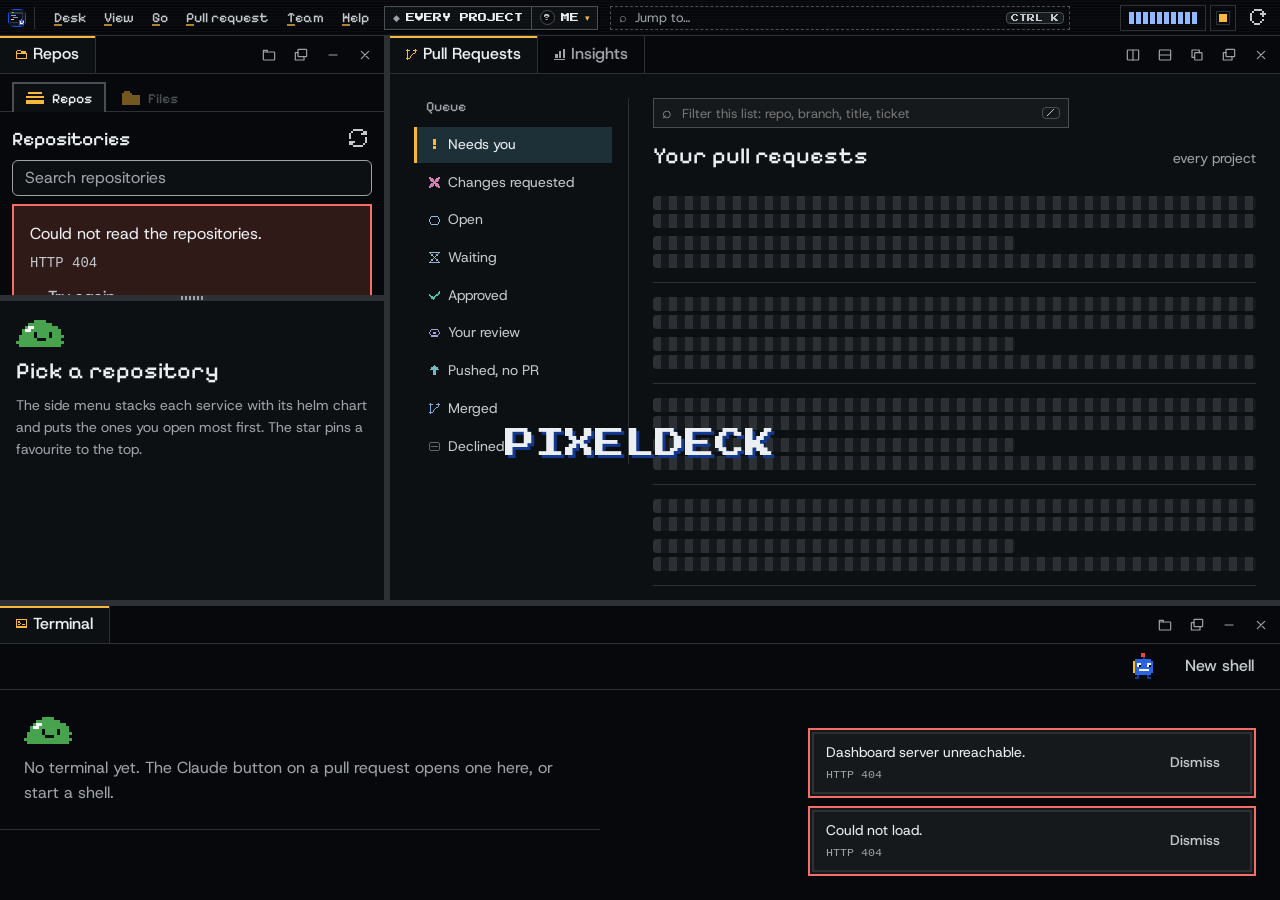
==== static/index.html @ bcfa6c21 "feat: Jump finds more, smoother, many terminals Jump (Ctrl K) now sits in the middle of the bar and " ====
<!doctype html>
<html lang="en">
<head>
<meta charset="utf-8">
<meta name="viewport" content="width=device-width, initial-scale=1">
<meta name="desk-token" content="__DESK_TOKEN__">
<meta name="description" content="Your Bitbucket pull requests, diffs, review threads and merges, with Claude running in the same window.">
<meta name="color-scheme" content="dark">
<title>PixelDeck</title>
<link rel="icon" href="/static/app-icon.svg" type="image/svg+xml">
<link rel="preload" href="/static/fonts/press-start-2p.woff2" as="font" type="font/woff2" crossorigin>
<link rel="stylesheet" href="/static/vendor/xterm.css">
<link rel="stylesheet" href="/static/app.css">
<link rel="stylesheet" href="/static/workspace.css">
<link rel="stylesheet" href="/static/arcade.css">
<link rel="stylesheet" href="/static/games.css">
<link rel="stylesheet" href="/static/hub.css">
<link rel="stylesheet" href="/static/repos.css">
<link rel="stylesheet" href="/static/music.css">
<link rel="stylesheet" href="/static/menubar.css">
<script src="/static/keep.js" defer></script>
<script src="/static/vendor/xterm.js" defer></script>
<script src="/static/vendor/addon-fit.js" defer></script>
<script src="/static/vendor/addon-webgl.js" defer></script>
<script src="/static/vendor/addon-unicode11.js" defer></script>
<script src="/static/vendor/addon-serialize.js" defer></script>
<script src="/static/layout.js" defer></script>
<script src="/static/sprites.js" defer></script>
<script src="/static/visuals.js" defer></script>
<script src="/static/games.js" defer></script>
<script src="/static/term.js" defer></script>
<script src="/static/notify.js" defer></script>
<script src="/static/hub.js" defer></script>
<script src="/static/retro.js" defer></script>
<script src="/static/dock.js" defer></script>
<script src="/static/guide.js" defer></script>
<script src="/static/repos.js" defer></script>
<script src="/static/music-demo.js" defer></script>
<script src="/static/music-devices.js" defer></script>
<script src="/static/music-lyrics.js" defer></script>
<script src="/static/music.js" defer></script>
<script src="/static/music-library.js" defer></script>
<script src="/static/music-float.js" defer></script>
<script src="/static/winchrome.js" defer></script>
<script src="/static/menubar.js" defer></script>
<script src="/static/jump.js" defer></script>
<script src="/static/app.js" defer></script>
</head>
<body>
<div class="boot" id="boot" role="status" aria-live="polite" style="--p:0.12">
  <div class="boot-blinds" aria-hidden="true"><i></i><i></i><i></i><i></i><i></i><i></i><i></i><i></i></div>
  <div class="boot-stars" aria-hidden="true"></div>
  <div class="boot-stage">
    <div class="boot-hero" aria-hidden="true"><img src="/static/app-icon.svg" alt="" width="112" height="112"><span class="boot-shadow"></span></div>
    <p class="boot-title" aria-label="PixelDeck"><span style="--i:0">P</span><span style="--i:1">I</span><span style="--i:2">X</span><span style="--i:3">E</span><span style="--i:4">L</span><span style="--i:5">D</span><span style="--i:6">E</span><span style="--i:7">C</span><span style="--i:8">K</span></p>
    <div class="boot-bar" aria-hidden="true"><span class="boot-fill"></span><span class="boot-runner is-bot"></span><span class="boot-runner is-blob"></span></div>
    <p class="boot-status"><span id="boot-step">LOADING ASSETS</span><span class="boot-dots" aria-hidden="true">...</span></p>
    <p class="boot-hint" aria-hidden="true">PRESS ANY KEY</p>
  </div>
</div>
<header class="bar" id="bar">
  <div class="bar-inner">
    <div class="bar-left">
    <a class="brand" href="#/me/needs" aria-label="PixelDeck">
      <img src="/static/app-icon.svg" alt="" width="18" height="18">
      <span>PixelDeck</span>
    </a>
    <nav class="menubar" id="menubar" aria-label="Menu"></nav>
    <button class="scope" id="scope" type="button" aria-haspopup="dialog" aria-expanded="false" data-tip="Which project, whose pull requests"></button>
    </div>
    <button class="jump-btn" id="jump-btn" type="button" data-tip="Jump to a pull request, a terminal, a person, a command or a song"><span aria-hidden="true">&#8981;</span><span class="jump-text">Search pull requests, terminals, music&hellip;</span><kbd>CTRL K</kbd></button>
    <div class="bar-right">
    <span class="bar-drag" aria-hidden="true"></span>
    <div class="sync statusbar" id="status" role="group" aria-label="Status">
      <span class="st-item st-api" id="st-api" tabindex="0">
        <span class="st-label" aria-hidden="true">API</span><span class="energy" id="energy" role="img" aria-label="Bitbucket API calls left this hour"></span>
        <span class="st-num num8" id="st-api-num">0/1000</span><span class="st-unit">/h</span></span>
      <span class="st-item st-sync" id="st-sync" tabindex="0"><span class="st-dot" id="st-dot" data-tone="warn" aria-hidden="true"></span>
        <span class="sync-text" id="sync-text">not synced</span><span class="st-next" id="st-next"></span></span>
      <span class="st-music" id="music-mini" hidden></span>
      <button class="st-icon" id="bell" type="button" data-tip="Notifications" aria-label="Notifications" aria-expanded="false" aria-controls="bell-panel" hidden></button>
      <button class="btn btn--quiet st-refresh" id="refresh" type="button" aria-label="Refresh"><span class="spin" aria-hidden="true"></span></button>
    </div>
    <div class="winctl" id="winctl" role="group" aria-label="Window" hidden>
      <button class="win-btn" type="button" data-win="minimize" aria-label="Minimize" data-tip="Minimize"></button>
      <button class="win-btn" type="button" data-win="maximize" aria-label="Maximize" data-tip="Maximize"></button>
      <button class="win-btn" type="button" data-win="close" aria-label="Close" data-tip="Close"></button>
    </div>
    </div>
  </div>
</header>

<main class="workspace" id="workspace" aria-label="Workspace"></main>

<dialog class="team-dialog" id="team-dialog" aria-labelledby="team-title">
  <form method="dialog" class="team-form" id="team-form">
    <header class="team-head"><h2 id="team-title">Your team</h2><p>Their pull requests refresh every 15 minutes.</p></header>
    <label class="field"><span class="visually-hidden">Search people</span><input type="search" id="team-search" placeholder="Search people" autocomplete="off"></label>
    <div class="team-list" id="team-list"></div>
    <footer class="team-foot">
      <span id="team-count"></span>
      <button class="btn btn--quiet" value="cancel" type="submit">Cancel</button>
      <button class="btn btn--primary" id="team-save" type="button">Save team</button>
    </footer>
  </form>
</dialog>

<dialog class="settings-dialog" id="settings-dialog" aria-labelledby="settings-title"></dialog>

<dialog class="pr-dialog" id="pr-dialog" aria-labelledby="pr-dialog-title"><div class="pr-dialog-body" id="pr-dialog-body"></div></dialog>

<dialog class="help-dialog" id="help-dialog" aria-labelledby="help-title">
  <h2 id="help-title">Keys</h2>
  <dl class="keys">
    <div><dt><kbd>j</kbd> <kbd>k</kbd></dt><dd>Move through the queue</dd></div>
    <div><dt><kbd>Enter</kbd></dt><dd>Open the pull request</dd></div>
    <div><dt><kbd>1</kbd> to <kbd>5</kbd></dt><dd>Overview, files, threads, commits, tasks</dd></div>
    <div><dt><kbd>n</kbd> <kbd>b</kbd></dt><dd>Next and previous file in the diff</dd></div>
    <div><dt><kbd>v</kbd></dt><dd>Mark the file viewed and jump to the next</dd></div>
    <div><dt><kbd>f</kbd></dt><dd>Fold the pull request header away, or bring it back</dd></div>
    <div><dt><kbd>q</kbd> <kbd>i</kbd> <kbd>t</kbd></dt><dd>Pull requests, insights, terminal</dd></div>
    <div><dt><kbd>/</kbd></dt><dd>Filter the pull request list</dd></div>
    <div><dt><kbd>Ctrl</kbd> <kbd>K</kbd></dt><dd>Jump to a pull request, a person or a command</dd></div>
    <div><dt><kbd>Alt</kbd> + letter</dt><dd>Open a menu by its underlined letter</dd></div>
    <div><dt><kbd>r</kbd></dt><dd>Refresh from Bitbucket</dd></div>
    <div><dt><kbd>?</kbd></dt><dd>This list</dd></div>
  </dl>
  <p class="menu-hint">Shift-click a Claude button to open it in its own terminal window.</p>
  <p class="menu-label">Arcade</p>
  <p class="menu-hint">The green slime does AI work: it comes when you start Claude. The blue bot does PixelDeck's own work: a new shell, merge, sync, decline, delete.</p>
  <div class="arcade-row">
    <button class="btn btn--quiet" type="button" data-action="fx-merge">Play the merge</button>
    <button class="btn btn--quiet" type="button" data-action="fx-die">Play a delete</button>
    <button class="btn btn--quiet" type="button" data-action="fx-run">Play a new shell</button>
    <button class="btn btn--quiet" type="button" data-action="fx-review">Play a review</button>
  </div>
  <button class="btn" type="button" data-action="close-help">Close</button>
</dialog>

<div class="tooltip" id="tooltip" role="tooltip" hidden></div>
<div class="toasts" id="toasts" aria-live="polite"></div>
<div class="fx-layer" id="fx" aria-hidden="true"></div>
<div class="notices" id="notices" aria-live="polite"></div>
</body>
</html>
---- static/vendor/xterm.css ----
/**
 * Copyright (c) 2014 The xterm.js authors. All rights reserved.
 * Copyright (c) 2012-2013, Christopher Jeffrey (MIT License)
 * https://github.com/chjj/term.js
 * @license MIT
 *
 * Permission is hereby granted, free of charge, to any person obtaining a copy
 * of this software and associated documentation files (the "Software"), to deal
 * in the Software without restriction, including without limitation the rights
 * to use, copy, modify, merge, publish, distribute, sublicense, and/or sell
 * copies of the Software, and to permit persons to whom the Software is
 * furnished to do so, subject to the following conditions:
 *
 * The above copyright notice and this permission notice shall be included in
 * all copies or substantial portions of the Software.
 *
 * THE SOFTWARE IS PROVIDED "AS IS", WITHOUT WARRANTY OF ANY KIND, EXPRESS OR
 * IMPLIED, INCLUDING BUT NOT LIMITED TO THE WARRANTIES OF MERCHANTABILITY,
 * FITNESS FOR A PARTICULAR PURPOSE AND NONINFRINGEMENT. IN NO EVENT SHALL THE
 * AUTHORS OR COPYRIGHT HOLDERS BE LIABLE FOR ANY CLAIM, DAMAGES OR OTHER
 * LIABILITY, WHETHER IN AN ACTION OF CONTRACT, TORT OR OTHERWISE, ARISING FROM,
 * OUT OF OR IN CONNECTION WITH THE SOFTWARE OR THE USE OR OTHER DEALINGS IN
 * THE SOFTWARE.
 *
 * Originally forked from (with the author's permission):
 *   Fabrice Bellard's javascript vt100 for jslinux:
 *   http://bellard.org/jslinux/
 *   Copyright (c) 2011 Fabrice Bellard
 *   The original design remains. The terminal itself
 *   has been extended to include xterm CSI codes, among
 *   other features.
 */

/**
 *  Default styles for xterm.js
 */

.xterm {
    cursor: text;
    position: relative;
    user-select: none;
    -ms-user-select: none;
    -webkit-user-select: none;
}

.xterm.focus,
.xterm:focus {
    outline: none;
}

.xterm .xterm-helpers {
    position: absolute;
    top: 0;
    /**
     * The z-index of the helpers must be higher than the canvases in order for
     * IMEs to appear on top.
     */
    z-index: 5;
}

.xterm .xterm-helper-textarea {
    padding: 0;
    border: 0;
    margin: 0;
    /* Move textarea out of the screen to the far left, so that the cursor is not visible */
    position: absolute;
    opacity: 0;
    left: -9999em;
    top: 0;
    width: 0;
    height: 0;
    z-index: -5;
    /** Prevent wrapping so the IME appears against the textarea at the correct position */
    white-space: nowrap;
    overflow: hidden;
    resize: none;
}

.xterm .composition-view {
    /* TODO: Composition position got messed up somewhere */
    background: #000;
    color: #FFF;
    display: none;
    position: absolute;
    white-space: nowrap;
    z-index: 1;
}

.xterm .composition-view.active {
    display: block;
}

.xterm .xterm-viewport {
    /* On OS X this is required in order for the scroll bar to appear fully opaque */
    background-color: #000;
    overflow-y: scroll;
    cursor: default;
    position: absolute;
    right: 0;
    left: 0;
    top: 0;
    bottom: 0;
}

.xterm .xterm-screen {
    position: relative;
}

.xterm .xterm-screen canvas {
    position: absolute;
    left: 0;
    top: 0;
}

.xterm .xterm-scroll-area {
    visibility: hidden;
}

.xterm-char-measure-element {
    display: inline-block;
    visibility: hidden;
    position: absolute;
    top: 0;
    left: -9999em;
    line-height: normal;
}

.xterm.enable-mouse-events {
    /* When mouse events are enabled (eg. tmux), revert to the standard pointer cursor */
    cursor: default;
}

.xterm.xterm-cursor-pointer,
.xterm .xterm-cursor-pointer {
    cursor: pointer;
}

.xterm.column-select.focus {
    /* Column selection mode */
    cursor: crosshair;
}

.xterm .xterm-accessibility:not(.debug),
.xterm .xterm-message {
    position: absolute;
    left: 0;
    top: 0;
    bottom: 0;
    right: 0;
    z-index: 10;
    color: transparent;
    pointer-events: none;
}

.xterm .xterm-accessibility-tree:not(.debug) *::selection {
  color: transparent;
}

.xterm .xterm-accessibility-tree {
  user-select: text;
  white-space: pre;
}

.xterm .live-region {
    position: absolute;
    left: -9999px;
    width: 1px;
    height: 1px;
    overflow: hidden;
}

.xterm-dim {
    /* Dim should not apply to background, so the opacity of the foreground color is applied
     * explicitly in the generated class and reset to 1 here */
    opacity: 1 !important;
}

.xterm-underline-1 { text-decoration: underline; }
.xterm-underline-2 { text-decoration: double underline; }
.xterm-underline-3 { text-decoration: wavy underline; }
.xterm-underline-4 { text-decoration: dotted underline; }
.xterm-underline-5 { text-decoration: dashed underline; }

.xterm-overline {
    text-decoration: overline;
}

.xterm-overline.xterm-underline-1 { text-decoration: overline underline; }
.xterm-overline.xterm-underline-2 { text-decoration: overline double underline; }
.xterm-overline.xterm-underline-3 { text-decoration: overline wavy underline; }
.xterm-overline.xterm-underline-4 { text-decoration: overline dotted underline; }
.xterm-overline.xterm-underline-5 { text-decoration: overline dashed underline; }

.xterm-strikethrough {
    text-decoration: line-through;
}

.xterm-screen .xterm-decoration-container .xterm-decoration {
	z-index: 6;
	position: absolute;
}

.xterm-screen .xterm-decoration-container .xterm-decoration.xterm-decoration-top-layer {
	z-index: 7;
}

.xterm-decoration-overview-ruler {
    z-index: 8;
    position: absolute;
    top: 0;
    right: 0;
    pointer-events: none;
}

.xterm-decoration-top {
    z-index: 2;
    position: relative;
}
---- static/app.css ----
/* Hallmark · shape: app screen · genre: modern-minimal · theme: Console (deal 2/3, seed work-dashboard-where-one-5b16·9d239390·2026-11-11·r0) · redesign: full
 * nav: top bar with the user's icon, the person filter and sync; a side menu of pull request sections with counts · signature: the whose-move queue, open pull requests grouped by who acts next, review threads read as trails · states: loading, empty, error, full · console: graphite, the cool hue turned to 262 to meet the icon's blue
 * axes: dark/grotesk-sans/chromatic-amber · posture: restrained · contrast: pass · v2.0.0 */
/* Hallmark · dropped #rail-me, #rail-team, #budget-fill, #budget-text, #sync-line · the people rail became the person filter the user asked for, the budget bar became the energy meter */
/* Hallmark · reworded "Choose your teammates" to "Your team" · the dialog head now names what it edits */
/* Hallmark · pre-emit critique: P4 H4 E4 S4 R4 V5 · weakest: H, the overview carries eight figures and five charts; the one that asks for action is set as the reading and the charts sit in one surface cut by hairlines */
@import url("./tokens.css");
@import url("./base.css");

/* ---------- shell ---------- */
body { min-height: 100dvh; }
.bar {
  position: sticky; top: 0; z-index: var(--z-sticky-nav);
  background: var(--color-paper-3);
  border-bottom: var(--rule-hair) solid var(--color-rule);
}
.bar-inner { display: flex; align-items: center; gap: var(--space-md); min-height: var(--bar-height); }
.brand { display: inline-flex; align-items: center; gap: var(--space-sm); margin-right: var(--space-md); color: var(--color-ink); text-decoration: none; font-weight: 500; white-space: nowrap; border-radius: var(--radius-pill); }
.brand img { flex-shrink: 0; border-radius: var(--radius-pill); }
.sync { display: flex; align-items: center; gap: var(--space-xs); }
.sync-text { font-family: var(--font-outlier); font-size: var(--text-sm); color: var(--color-cool); font-variant-numeric: tabular-nums slashed-zero; white-space: nowrap; }

.frame { display: grid; grid-template-columns: 15rem minmax(0, 1fr); gap: var(--space-xl); align-items: start; }
.side { position: sticky; top: var(--bar-height); max-height: calc(100dvh - var(--bar-height)); overflow-y: auto; padding-block: var(--space-lg); }
.side-group + .side-group { margin-top: var(--space-lg); }
.side-label { margin: 0 0 var(--space-2xs); padding-inline: var(--space-sm); font-size: var(--text-sm); color: var(--color-muted); }
.side ul { margin: 0; padding: 0; list-style: none; }
.side-link {
  display: flex; align-items: center; gap: var(--space-xs); min-height: var(--control); padding-inline: var(--space-sm);
  border-radius: var(--radius-pill); color: var(--color-ink-2); text-decoration: none;
  transition: background-color var(--dur-micro) var(--ease-out), color var(--dur-micro) var(--ease-out);
}
.side-link:hover { background: var(--color-paper-2); color: var(--color-ink); }
.side-link:active { background: var(--color-rule); }
.side-link[aria-current="page"] { background: var(--color-paper-2); color: var(--color-ink); box-shadow: inset 0 0 0 var(--rule-hair) var(--color-rule-2); }
.side-link .n { margin-left: auto; font-family: var(--font-outlier); font-size: var(--text-sm); color: var(--color-muted); font-variant-numeric: tabular-nums slashed-zero; }
.side-link .n.is-due { color: var(--color-accent); }
.side-link .n.is-bad { color: var(--color-bad); }

.screen { min-width: 0; padding-block: var(--space-lg) var(--space-3xl); outline: none; }

/* ---------- controls ---------- */
.btn {
  position: relative; display: inline-flex; align-items: center; justify-content: center; gap: var(--space-xs);
  min-height: var(--control); padding: var(--space-2xs) var(--space-md);
  border: var(--rule-hair) solid var(--color-rule-2); border-radius: var(--radius-pill);
  background: var(--color-paper-2); color: var(--color-ink); font-weight: 500; white-space: nowrap; cursor: pointer; text-decoration: none;
  transition: background-color var(--dur-micro) var(--ease-out), border-color var(--dur-micro) var(--ease-out), color var(--dur-micro) var(--ease-out);
}
.btn::after { content: ""; position: absolute; inset: calc(var(--space-2xs) * -1); }
.btn:hover { background: var(--color-rule); border-color: var(--color-muted); }
.btn:active { transform: translateY(1px); }
.btn:disabled, .btn[aria-disabled="true"] { opacity: 0.55; cursor: not-allowed; }
.btn--primary { background: var(--color-accent); border-color: var(--color-accent); color: var(--color-accent-ink); }
.btn--primary:hover { background: var(--color-ink); border-color: var(--color-ink); color: var(--color-paper-3); }
.btn--quiet { background: transparent; border-color: transparent; color: var(--color-ink-2); }
.btn--quiet:hover { background: var(--color-paper-2); border-color: var(--color-rule); color: var(--color-ink); }
.btn--armed, .btn--armed:hover { background: var(--color-bad); border-color: var(--color-bad); color: var(--color-accent-ink); }
.btn .spin { display: none; width: 12px; height: 12px; border-radius: 50%; border: 2px solid currentColor; border-right-color: transparent; }
.btn.is-busy .spin { display: inline-block; animation: turn 0.8s linear infinite; }
@keyframes turn { to { transform: rotate(1turn); } }

.field { display: inline-flex; }
.field select, .field input {
  min-height: var(--control); padding: var(--space-2xs) var(--space-sm);
  background: var(--color-paper); color: var(--color-ink);
  border: var(--rule-hair) solid var(--color-muted); border-radius: var(--radius-pill);
  transition: border-color var(--dur-micro) var(--ease-out);
}
.field select { min-width: 15rem; cursor: pointer; }
.field select:hover, .field input:hover { border-color: var(--color-ink-2); }
.field select:focus-visible, .field input:focus-visible { outline: 2px solid var(--color-focus); outline-offset: -1px; }
.field select:active { border-color: var(--color-ink-2); }
.field input::placeholder { color: var(--color-muted); }
.field select:disabled, .field input:disabled { opacity: 0.55; cursor: not-allowed; }
.field select option, .field select optgroup { background: var(--color-paper-2); color: var(--color-ink); }

a:hover { text-decoration-color: var(--color-accent); }
.link { color: var(--color-ink); text-decoration: underline; text-decoration-color: var(--color-rule-2); cursor: pointer; background: none; border: 0; padding: 0; font: inherit; border-radius: 2px; }
.link:hover { text-decoration-color: var(--color-accent); }
.link:active { color: var(--color-ink-2); }

/* ---------- screen head and figures ---------- */
.head { margin-bottom: var(--space-lg); }
.head h1 { max-width: 30ch; }
.status { margin-top: var(--space-xs); color: var(--color-ink-2); max-width: 70ch; }

.stats { display: flex; flex-wrap: wrap; row-gap: var(--space-md); margin: 0 0 var(--space-xl); border-top: var(--rule-hair) solid var(--color-rule); }
.stat { padding: var(--space-md) var(--space-lg) 0; border-left: var(--rule-hair) solid var(--color-rule); }
.stat:first-child { padding-left: 0; border-left: 0; }
.stat dt { font-size: var(--text-sm); color: var(--color-muted); white-space: nowrap; }
.stat dd { margin: var(--space-2xs) 0 0; font-family: var(--font-outlier); font-size: var(--text-xl); color: var(--color-ink); font-variant-numeric: tabular-nums slashed-zero; line-height: 1.1; white-space: nowrap; }
.stat dd small { font-family: var(--font-body); font-size: var(--text-sm); color: var(--color-muted); margin-left: var(--space-2xs); }
.stat--reading dd { font-size: 3.25rem; letter-spacing: -0.04em; }
.stat--reading.is-due dd { color: var(--color-accent); }

/* charts: one surface, cut by hairline seams */
.panels { display: grid; grid-template-columns: repeat(2, minmax(0, 1fr)); gap: var(--rule-hair); margin-bottom: var(--space-2xl); color: var(--color-ink); background: var(--color-rule); border: var(--rule-hair) solid var(--color-rule); border-radius: var(--radius-card); overflow: hidden; }
.panel { margin: 0; padding: var(--space-md) var(--space-lg) var(--space-lg); background: var(--color-paper-2); color: var(--color-ink); min-width: 0; }
.panel--lead { grid-column: 1 / -1; }
.panel-head { display: flex; flex-wrap: wrap; justify-content: space-between; gap: var(--space-2xs) var(--space-md); margin-bottom: var(--space-md); }
.panel h2 { font-size: var(--text-md); letter-spacing: 0; max-width: none; }
.panel-note { font-size: var(--text-sm); color: var(--color-muted); }
.legend { display: flex; gap: var(--space-md); font-size: var(--text-sm); color: var(--color-muted); }
.swatch { display: inline-block; width: 10px; height: 10px; margin-right: var(--space-2xs); border-radius: 2px; vertical-align: baseline; }
.swatch--merged { background: var(--color-cool); }
.swatch--opened { background: var(--color-rule-2); }
.chart-box { height: 150px; }
.chart .m-merged { fill: var(--color-cool); }
.chart .m-opened { fill: var(--color-rule-2); }
.chart g:hover rect:not(.hit) { opacity: 0.85; }
.chart .hit { fill: transparent; }
.chart .grid { stroke: var(--color-rule); stroke-width: 1; }
.chart .tick { fill: var(--color-muted); font-family: var(--font-outlier); font-size: 11px; }

.hbars { display: grid; gap: var(--space-xs); margin: 0; padding: 0; list-style: none; }
.hbar { display: grid; grid-template-columns: minmax(0, 11rem) minmax(0, 1fr) 3.5rem; align-items: center; gap: var(--space-sm); font-size: var(--text-sm); }
.hbar-label { color: var(--color-ink-2); overflow: hidden; text-overflow: ellipsis; white-space: nowrap; }
.hbar-track { height: 10px; }
.hbar-fill { display: block; height: 100%; min-width: 2px; border-radius: 0 2px 2px 0; background: var(--color-cool); transform-origin: left; }
.hbar-fill.is-bad { background: var(--color-bad); }
.hbar-value { font-family: var(--font-outlier); color: var(--color-ink); text-align: right; font-variant-numeric: tabular-nums slashed-zero; }
.panel-empty { font-size: var(--text-sm); color: var(--color-muted); }

/* ---------- sections and the queue ---------- */
.block { margin-bottom: var(--space-2xl); }
.block-head { display: flex; align-items: baseline; flex-wrap: wrap; gap: var(--space-sm); margin-bottom: var(--space-sm); }
.block-head h2 { max-width: none; }
.block-head .count { font-family: var(--font-outlier); font-size: var(--text-sm); color: var(--color-muted); }
.block-head .note { margin-left: auto; font-size: var(--text-sm); color: var(--color-muted); }

.queue { width: 100%; border-collapse: collapse; }
.queue th { padding: var(--space-xs) var(--space-sm); font-size: var(--text-sm); font-weight: 500; color: var(--color-muted); text-align: left; white-space: nowrap; border-bottom: var(--rule-hair) solid var(--color-rule-2); }
.queue th:first-child, .queue td:first-child { padding-left: 0; }
.queue th:last-child, .queue td:last-child { padding-right: 0; }
.queue td { padding: var(--space-sm); border-bottom: var(--rule-hair) solid var(--color-rule); vertical-align: top; }
.queue .num { text-align: right; white-space: nowrap; }
.queue tbody tr[data-pr] { cursor: pointer; transition: background-color var(--dur-micro) var(--ease-out); }
.queue tbody tr[data-pr]:hover { background: var(--color-paper-2); }
.queue tbody tr.is-open { background: var(--color-paper-2); }
.queue .col-state { width: 11.5rem; }
.queue .col-who { width: 11rem; }

.pr-title { display: block; text-align: left; color: var(--color-ink); font-weight: 500; text-decoration: none; background: none; border: 0; padding: 0; cursor: pointer; border-radius: 2px; }
.pr-title:hover { text-decoration: underline; text-decoration-color: var(--color-accent); }
.pr-title:active { color: var(--color-ink-2); }
.pr-sub { display: flex; flex-wrap: wrap; gap: var(--space-2xs) var(--space-sm); margin-top: var(--space-3xs); font-size: var(--text-sm); color: var(--color-muted); }
.id { font-family: var(--font-outlier); font-size: var(--text-sm); color: var(--color-ink-2); font-variant-numeric: tabular-nums slashed-zero; }
.branch { font-family: var(--font-outlier); font-size: var(--text-sm); color: var(--color-muted); overflow-wrap: anywhere; }
.when { font-family: var(--font-outlier); font-size: var(--text-sm); color: var(--color-cool); font-variant-numeric: tabular-nums slashed-zero; }
.figure-cell { font-family: var(--font-outlier); font-size: var(--text-sm); color: var(--color-ink-2); font-variant-numeric: tabular-nums slashed-zero; }
.figure-cell.is-due { color: var(--color-accent); }
.new-mark { font-size: var(--text-sm); font-weight: 500; color: var(--color-cool); }

.chip { display: inline-flex; align-items: center; gap: var(--space-2xs); padding: 0 var(--space-xs); min-height: 24px; border: var(--rule-hair) solid var(--color-rule-2); border-radius: 4px; font-size: var(--text-sm); font-weight: 500; color: var(--color-ink-2); white-space: nowrap; }
.chip--bad { background: var(--color-bad-soft); border-color: var(--color-bad); color: var(--color-ink); }
.chip--you { background: var(--color-accent-soft); border-color: var(--color-accent); color: var(--color-ink); }
.chip--ok { background: var(--color-ok-soft); border-color: var(--color-ok); color: var(--color-ink); }
.chip--cool { background: var(--color-cool-soft); border-color: var(--color-cool); color: var(--color-ink); }
.chip svg { width: 12px; height: 12px; flex-shrink: 0; }

.faces { display: flex; flex-wrap: wrap; gap: var(--space-2xs); }
.face {
  position: relative; display: inline-grid; place-items: center; flex-shrink: 0;
  width: 28px; height: 28px; border-radius: 50%;
  background: var(--color-paper-3); border: var(--rule-hair) solid var(--color-rule-2);
  font-size: var(--text-xs); font-weight: 500; color: var(--color-ink-2);
}
.face[data-state="approved"] { border: 2px solid var(--color-ok); color: var(--color-ink); }
.face[data-state="changes_requested"] { border: 2px solid var(--color-bad); color: var(--color-ink); }
.face[data-state="pending"] { border-style: dashed; color: var(--color-muted); }
.face .mark { position: absolute; right: -3px; bottom: -3px; display: grid; place-items: center; width: 13px; height: 13px; border-radius: 50%; border: 2px solid var(--color-paper); }
.face[data-state="approved"] .mark { background: var(--color-ok); color: var(--color-accent-ink); }
.face[data-state="changes_requested"] .mark { background: var(--color-bad); color: var(--color-accent-ink); }
.face .mark svg { width: 7px; height: 7px; }
.more-faces { font-family: var(--font-outlier); font-size: var(--text-sm); color: var(--color-muted); align-self: center; }

.empty { padding: var(--space-md) 0; color: var(--color-muted); border-bottom: var(--rule-hair) solid var(--color-rule); }
.show-all { margin-top: var(--space-sm); }

.notice { display: grid; gap: var(--space-xs); padding: var(--space-md) var(--space-lg); margin-bottom: var(--space-xl); border: var(--rule-hair) solid var(--color-bad); border-radius: var(--radius-card); background: var(--color-bad-soft); }
.notice h2 { font-size: var(--text-lg); max-width: none; }
.notice p, .notice li { color: var(--color-ink-2); }
.notice ol { margin: 0; padding-left: var(--space-lg); }
.notice code { font-family: var(--font-outlier); font-size: var(--text-sm); color: var(--color-ink); }

.skeleton-row td { padding-block: var(--space-md); }
.skeleton-bar { display: block; height: 14px; border-radius: 4px; background: var(--color-paper-2); }
.skeleton-bar + .skeleton-bar { margin-top: var(--space-xs); width: 60%; }

.page-foot { margin-top: var(--space-3xl); padding-top: var(--space-md); border-top: var(--rule-hair) solid var(--color-rule); display: flex; flex-wrap: wrap; gap: var(--space-lg); font-size: var(--text-sm); color: var(--color-muted); }
kbd { font-family: var(--font-outlier); font-size: var(--text-xs); padding: 0 var(--space-2xs); border: var(--rule-hair) solid var(--color-rule-2); border-radius: 4px; color: var(--color-ink-2); }

/* team table */
.team .who { display: flex; align-items: center; gap: var(--space-sm); }
.team .you-tag { font-size: var(--text-sm); color: var(--color-accent); }
.team .reading { font-family: var(--font-num); font-size: 0.9rem; color: var(--color-ink); font-variant-numeric: tabular-nums slashed-zero; }
.team .reading.is-zero { color: var(--color-muted); }
.team .reading.is-bad { color: var(--color-bad); }
.team .reading.is-you { color: var(--color-accent); }
.spark { display: block; }
.spark .m-merged { fill: var(--color-cool); }

/* ---------- drawer ---------- */
.scrim { position: fixed; inset: 0; z-index: var(--z-modal); background: var(--color-scrim); }
.drawer {
  position: fixed; top: 0; right: 0; bottom: 0; z-index: var(--z-modal); width: var(--drawer-width);
  display: flex; flex-direction: column;
  background: var(--color-paper); border-left: var(--rule-hair) solid var(--color-rule-2);
  transform: translateX(100%); visibility: hidden;
  transition: transform var(--dur-long) var(--ease-out), visibility 0s linear var(--dur-long);
}
.drawer.is-open { transform: none; visibility: visible; transition: transform var(--dur-long) var(--ease-out), visibility 0s; }
.drawer-head { padding: var(--space-lg) var(--space-lg) var(--space-md); border-bottom: var(--rule-hair) solid var(--color-rule); }
.drawer-top { display: flex; flex-wrap: wrap; align-items: center; gap: var(--space-xs) var(--space-sm); margin-bottom: var(--space-sm); font-size: var(--text-sm); color: var(--color-muted); }
.drawer-top .close { margin-left: auto; }
.drawer h2 { font-size: var(--text-xl); max-width: 32ch; }
.drawer-branch { margin-top: var(--space-xs); }
.drawer-links { display: flex; flex-wrap: wrap; gap: var(--space-md); margin-top: var(--space-sm); font-size: var(--text-sm); }

.actions { display: grid; gap: var(--space-xs); padding: var(--space-md) var(--space-lg); border-bottom: var(--rule-hair) solid var(--color-rule); background: var(--color-paper-2); }
.actions-row { display: flex; flex-wrap: wrap; gap: var(--space-xs); }
.actions p { font-size: var(--text-sm); color: var(--color-muted); max-width: 60ch; }
.launches { display: grid; gap: var(--space-3xs); margin: 0; padding: 0; list-style: none; }
.launch { display: flex; flex-wrap: wrap; gap: var(--space-sm); font-size: var(--text-sm); color: var(--color-muted); }

.reviewers { display: grid; grid-template-columns: max-content minmax(0, 1fr); gap: var(--space-2xs) var(--space-md); padding: var(--space-md) var(--space-lg); margin: 0; border-bottom: var(--rule-hair) solid var(--color-rule); font-size: var(--text-sm); }
.reviewers dt { color: var(--color-accent); }
.reviewers dd { margin: 0; color: var(--color-ink-2); }

.tabs { display: flex; gap: var(--space-2xs); padding: var(--space-xs) var(--space-lg) 0; border-bottom: var(--rule-hair) solid var(--color-rule); overflow-x: auto; }
.tab { position: relative; min-height: var(--control); padding: 0 var(--space-sm); border: 0; background: none; color: var(--color-muted); cursor: pointer; white-space: nowrap; border-radius: var(--radius-pill) var(--radius-pill) 0 0; transition: color var(--dur-micro) var(--ease-out); }
.tab:hover { color: var(--color-ink); }
.tab:active { color: var(--color-ink-2); }
.tab[aria-selected="true"] { color: var(--color-ink); box-shadow: inset 0 -2px 0 var(--color-ink); }
.tab .count { margin-left: var(--space-2xs); font-family: var(--font-outlier); font-size: var(--text-sm); color: var(--color-muted); }

.drawer-body { flex: 1; overflow-y: auto; overscroll-behavior: contain; padding: var(--space-lg); }

/* a thread reads as a trail: a file and line, then each entry on a spine */
.trail { margin-bottom: var(--space-xl); }
.trail-head { display: flex; flex-wrap: wrap; align-items: center; gap: var(--space-xs) var(--space-sm); margin-bottom: var(--space-sm); }
.trail-where { font-family: var(--font-outlier); font-size: var(--text-sm); color: var(--color-ink-2); overflow-wrap: anywhere; min-width: 0; }
.trail-head .link { margin-left: auto; font-size: var(--text-sm); }
.trail.is-resolved { opacity: 0.6; }
.entries { margin: 0; padding: 0 0 0 var(--space-md); list-style: none; border-left: var(--rule-hair) solid var(--color-rule-2); }
.entry + .entry { margin-top: var(--space-md); }
.entry-meta { display: flex; flex-wrap: wrap; gap: var(--space-xs); align-items: baseline; font-size: var(--text-sm); }
.entry-meta .person { color: var(--color-accent); font-weight: 500; }
.entry-body { margin-top: var(--space-2xs); color: var(--color-ink); overflow-wrap: break-word; min-width: 0; }
.entry-body p { margin: 0 0 var(--space-xs); max-width: 70ch; }
.entry-body p:last-child { margin-bottom: 0; }
.entry-body code { font-family: var(--font-outlier); font-size: 0.9em; padding: 0 var(--space-3xs); border-radius: 4px; background: var(--color-paper-3); }
.entry-body pre { margin: var(--space-xs) 0; padding: var(--space-sm); background: var(--color-paper-3); border-radius: var(--radius-pill); overflow-x: auto; }
.entry-body pre code { padding: 0; background: none; }
.entry-body strong { font-weight: 600; color: var(--color-ink); }
.entry-body em { font-style: italic; }
.entry-body del { color: var(--color-muted); }
.entry-body a { color: var(--color-ink); text-decoration-color: var(--color-rule-2); }
.entry-body a:hover { text-decoration-color: var(--color-accent); }
.entry-body a.md-img { font-size: var(--text-sm); color: var(--color-ink-2); }

/* Markdown blocks: headings step down from the panel's own headings, lists and tables
   keep a reading width, and a wide table scrolls inside itself instead of the panel. */
.entry-body > :first-child { margin-top: 0; }
.entry-body .md-h { max-width: 70ch; margin: var(--space-lg) 0 var(--space-xs); color: var(--color-ink); font-weight: 600; letter-spacing: 0; line-height: 1.3; }
.entry-body .md-h1 { font-family: var(--font-pixel); font-weight: 500; font-size: var(--text-lg); }
.entry-body .md-h2 { font-family: var(--font-pixel); font-weight: 500; font-size: var(--text-md); padding-bottom: var(--space-3xs); border-bottom: var(--rule-hair) solid var(--color-rule); }
.entry-body .md-h3, .entry-body .md-h4, .entry-body .md-h5, .entry-body .md-h6 { font-size: var(--text-sm); color: var(--color-ink-2); }
.entry-body ul, .entry-body ol { max-width: 72ch; margin: 0 0 var(--space-sm); padding-left: 1.5em; }
.entry-body ul { list-style: square; }
.entry-body ul ul { list-style: circle; }
.entry-body li { padding-left: var(--space-3xs); }
.entry-body li + li { margin-top: var(--space-2xs); }
.entry-body .is-loose > li + li { margin-top: var(--space-sm); }
.entry-body li::marker { color: var(--color-muted); }
.entry-body ol > li::marker { font-family: var(--font-outlier); font-size: 0.9em; }
.entry-body li > p { margin: 0; }
.entry-body li > p + p { margin-top: var(--space-2xs); }
.entry-body li > :is(ul, ol, pre, blockquote, .md-table) { margin: var(--space-2xs) 0 0; }
.entry-body li.md-task { list-style: none; margin-left: -1.25em; }
.entry-body li.md-task > input { margin: 0 var(--space-xs) 0 0; vertical-align: -2px; accent-color: var(--color-ok); }
.entry-body li.md-task > input + p { display: inline; }
.entry-body blockquote { max-width: 70ch; margin: 0 0 var(--space-sm); padding: var(--space-3xs) 0 var(--space-3xs) var(--space-sm); border-left: var(--pixel) solid var(--color-rule-2); color: var(--color-ink-2); }
.entry-body hr { margin: var(--space-md) 0; border: 0; border-top: var(--rule-hair) dashed var(--color-rule-2); }
.md-table { max-width: 100%; margin: var(--space-xs) 0 var(--space-md); overflow-x: auto; scrollbar-width: thin; }
.md-table table { border-collapse: collapse; font-size: var(--text-sm); line-height: 1.4; }
.md-table th, .md-table td { padding: var(--space-2xs) var(--space-sm); border: var(--rule-hair) solid var(--color-rule); text-align: left; vertical-align: top; }
.md-table th { background: var(--color-paper-2); color: var(--color-ink); font-weight: 600; white-space: nowrap; }
.md-table tbody tr:nth-child(even) td { background: color-mix(in srgb, var(--color-paper-2) 45%, transparent); }
.md-table .is-num { text-align: right; font-variant-numeric: tabular-nums; white-space: nowrap; }
.md-table td.is-num { font-family: var(--font-outlier); }
.md-table .is-right { text-align: right; }
.md-table .is-center { text-align: center; }
.task-list { margin: 0; padding: 0; list-style: none; }
.task { display: grid; grid-template-columns: 20px minmax(0, 1fr); gap: var(--space-sm); padding: var(--space-sm) 0; border-bottom: var(--rule-hair) solid var(--color-rule); }
.task svg { width: 16px; height: 16px; margin-top: var(--space-3xs); color: var(--color-muted); }
.task.is-done { color: var(--color-muted); }
.task.is-done svg { color: var(--color-ok); }
.desc { white-space: pre-wrap; color: var(--color-ink-2); }

/* ---------- dialog, tooltip, toasts ---------- */
.team-dialog { width: min(30rem, calc(100% - var(--space-xl))); max-height: min(44rem, 88dvh); padding: 0; border: var(--rule-hair) solid var(--color-rule-2); border-radius: var(--radius-card); background: var(--color-paper); color: var(--color-ink); }
.team-dialog::backdrop { background: var(--color-scrim); }
.team-form { display: flex; flex-direction: column; max-height: inherit; }
.team-head { padding: var(--space-lg) var(--space-lg) var(--space-sm); }
.team-head h2 { font-size: var(--text-xl); }
.team-head p { margin-top: var(--space-2xs); font-size: var(--text-sm); color: var(--color-muted); }
.team-form > .field { padding: 0 var(--space-lg) var(--space-sm); }
.team-form > .field input { width: 100%; }
.team-list { flex: 1; overflow-y: auto; padding: 0 var(--space-md); min-height: 8rem; }
.pick { display: flex; align-items: center; gap: var(--space-sm); min-height: 44px; padding: 0 var(--space-xs); border-radius: var(--radius-pill); cursor: pointer; }
.pick:hover { background: var(--color-paper-2); }
.pick input { width: 16px; height: 16px; accent-color: var(--color-accent); }
.team-foot { display: flex; align-items: center; gap: var(--space-xs); padding: var(--space-md) var(--space-lg); border-top: var(--rule-hair) solid var(--color-rule); }
.team-foot span { margin-right: auto; font-size: var(--text-sm); color: var(--color-muted); }

.tooltip { position: fixed; z-index: var(--z-tooltip); pointer-events: none; padding: var(--space-2xs) var(--space-xs); border-radius: 4px; background: var(--color-paper-3); border: var(--rule-hair) solid var(--color-rule-2); font-size: var(--text-sm); color: var(--color-ink); white-space: nowrap; }
.toasts { position: fixed; right: var(--space-lg); bottom: var(--space-lg); z-index: var(--z-toast); display: grid; gap: var(--space-xs); width: min(28rem, calc(100% - var(--space-xl))); }
.toast { display: grid; grid-template-columns: minmax(0, 1fr) auto; gap: var(--space-sm); padding: var(--space-sm) var(--space-md); border: var(--rule-hair) solid var(--color-rule-2); border-radius: var(--radius-pill); background: var(--color-paper-2); font-size: var(--text-sm); color: var(--color-ink); }
.toast.is-bad { border-color: var(--color-bad); }
.toast small { display: block; margin-top: var(--space-3xs); font-family: var(--font-outlier); color: var(--color-muted); overflow-wrap: anywhere; }

/* ---------- smaller screens ---------- */
@media (max-width: 75rem) {
  .panels { grid-template-columns: minmax(0, 1fr); }
}
@media (max-width: 60rem) {
  .bar-inner { flex-wrap: wrap; padding-block: var(--space-xs); }
  .brand span { display: none; }
  .frame { grid-template-columns: minmax(0, 1fr); gap: 0; }
  .side { position: relative; max-height: none; padding-block: var(--space-sm) 0; overflow-x: auto; }
  .side-groups { display: flex; gap: var(--space-md); }
  .side-group + .side-group { margin-top: 0; }
  .side ul { display: flex; gap: var(--space-2xs); }
  .side-label { display: none; }
  .side-link { white-space: nowrap; }
  .queue thead { display: none; }
  .queue, .queue tbody, .queue tr, .queue td { display: block; width: 100%; }
  .queue tr { padding: var(--space-sm) 0; border-bottom: var(--rule-hair) solid var(--color-rule); }
  .queue td { padding: var(--space-2xs) 0; border: 0; text-align: left; }
  .queue .num { text-align: left; }
  .stat { padding-inline: 0 var(--space-lg); border-left: 0; }
  .hbar { grid-template-columns: minmax(0, 8rem) minmax(0, 1fr) 3rem; }
}
@media (max-width: 40rem) {
  .sync-text { display: none; }
  .stat--reading dd { font-size: 2.5rem; }
}

/* ======================================================================
   Retro layer: a pixel display face, 8-bit presses and stepped motion.
   The user asked for it; reading text stays in Host Grotesk.
   ====================================================================== */
h1, .block-head h2, .brand span, .stat--reading dd, .reading-s, .drawer h2, .team-head h2 {
  font-family: var(--font-pixel); font-weight: 500; letter-spacing: 0;
}
h1 { font-size: 2.25rem; line-height: 1.1; }
.block-head h2 { font-size: var(--text-xl); }
.brand span { font-size: var(--text-lg); }
.stat--reading dd { letter-spacing: 0; font-variant-numeric: tabular-nums; }

/* faint scanlines on the top bar, a CRT nod that never touches reading text */
.bar::after {
  content: ""; position: absolute; inset: 0; pointer-events: none;
  background: repeating-linear-gradient(0deg, var(--color-scan) 0 1px, transparent 1px 3px);
}

/* 8-bit buttons: a hard ledge under the face, pressed flat on click */
.btn { border-radius: var(--pixel); border-width: var(--pixel); }
.btn--primary { box-shadow: 0 3px 0 var(--color-accent-deep); }
.btn--primary:hover { box-shadow: 0 3px 0 var(--color-rule-2); }
.btn--primary:active { transform: translateY(3px); box-shadow: 0 0 0 var(--color-accent-deep); }
.btn--armed { box-shadow: 0 3px 0 var(--color-bad-deep); }
.btn--armed:active { transform: translateY(3px); box-shadow: none; }

/* notched corners on the chart surface */
.panels {
  border-radius: 0;
  clip-path: polygon(6px 0, calc(100% - 6px) 0, calc(100% - 6px) 3px, calc(100% - 3px) 3px, calc(100% - 3px) 6px, 100% 6px, 100% calc(100% - 6px), calc(100% - 3px) calc(100% - 6px), calc(100% - 3px) calc(100% - 3px), calc(100% - 6px) calc(100% - 3px), calc(100% - 6px) 100%, 6px 100%, 6px calc(100% - 3px), 3px calc(100% - 3px), 3px calc(100% - 6px), 0 calc(100% - 6px), 0 6px, 3px 6px, 3px 3px, 6px 3px);
}
.chart, .spark { shape-rendering: crispEdges; }
.panel-figure { display: flex; align-items: baseline; gap: var(--space-sm); margin: 0 0 var(--space-md); font-size: var(--text-sm); color: var(--color-muted); }
.reading-s { font-size: 2.5rem; line-height: 1; color: var(--color-ink); }

/* segmented fills, like an energy bar */
.hbar-fill {
  width: calc(var(--w, 0) * 100%); min-width: 6px; border-radius: 0;
  background: repeating-linear-gradient(90deg, var(--color-cool) 0 6px, transparent 6px 8px);
}
.hbar-fill.is-bad { background: repeating-linear-gradient(90deg, var(--color-bad) 0 6px, transparent 6px 8px); }

/* the API budget as an energy meter in the top bar */
.energy { display: inline-flex; gap: var(--space-3xs); align-items: center; }
.energy i { width: 5px; height: 12px; background: var(--color-rule); }
.energy i.on { background: var(--color-cool); }
.energy.is-low i.on { background: var(--color-bad); }

/* the selected section wears a game-menu cursor */
.side-link { position: relative; isolation: isolate; }
.side-link { z-index: 1; }
.side-glider {
  position: absolute; top: 0; left: 0; z-index: 0; pointer-events: none; opacity: 0;
  border-radius: var(--radius-pill); background: var(--color-paper-2); box-shadow: inset 0 0 0 var(--rule-hair) var(--color-rule-2);
  transition: transform var(--dur-short) var(--ease-out), opacity var(--dur-micro) var(--ease-out);
}
.side-glider.is-on { opacity: 1; }
#side-inner { position: relative; z-index: 1; }
.side-link[aria-current="page"] { background: transparent; box-shadow: none; padding-left: var(--space-lg); }
.side-link[aria-current="page"]::before {
  content: ""; position: absolute; left: var(--space-xs); top: calc(50% - 5px); width: 6px; height: 10px;
  background: var(--color-accent);
  clip-path: polygon(0 0, 34% 0, 34% 20%, 67% 20%, 67% 40%, 100% 40%, 100% 60%, 67% 60%, 67% 80%, 34% 80%, 34% 100%, 0 100%);
  animation: cursor 0.9s steps(2, jump-none) infinite alternate;
}
@keyframes cursor { from { transform: translateX(0); } to { transform: translateX(2px); } }

/* dialog boxes with a double pixel frame */
.toast { border-radius: 0; border-width: var(--pixel); box-shadow: inset 0 0 0 var(--pixel) var(--color-paper-2), inset 0 0 0 4px var(--color-rule); }
.team-dialog { border-radius: 0; border-width: var(--pixel); }

/* ---------- motion: everything visible by default, CSS-driven, stepped where it is a chart ---------- */
.reveal { animation: rise var(--dur-long) var(--ease-out) both; animation-delay: calc(var(--i, 0) * 70ms); }
.stat { animation: rise var(--dur-long) var(--ease-out) both; animation-delay: calc(80ms + var(--i, 0) * 45ms); }
.row { animation: rise var(--dur-short) var(--ease-out) both; animation-delay: calc(160ms + var(--i, 0) * 28ms); }
@keyframes rise { from { opacity: 0; transform: translateY(8px); } }

.chart .draw, .spark .draw { transform-box: fill-box; transform-origin: 50% 100%; animation: grow-y 560ms steps(7, end) both; animation-delay: calc(200ms + var(--i, 0) * 40ms); }
@keyframes grow-y { from { transform: scaleY(0); } }
.hbar-fill { animation: fill-x 620ms steps(9, end) both; animation-delay: calc(260ms + var(--i, 0) * 60ms); }
@keyframes fill-x { from { clip-path: inset(0 100% 0 0); } to { clip-path: inset(0 0 0 0); } }

.calm .reveal, .calm .stat, .calm .row, .calm .chart .draw, .calm .spark .draw, .calm .hbar-fill { animation: none; }

.toast { animation: toast-in var(--dur-short) var(--ease-out) both; }
@keyframes toast-in { from { opacity: 0; transform: translateY(12px); } }
.scrim:not([hidden]) { animation: fade var(--dur-short) var(--ease-out) both; }
@keyframes fade { from { opacity: 0; } }
.drawer.is-open .drawer-body > * { animation: rise var(--dur-short) var(--ease-out) both; }

.skeleton-bar { position: relative; overflow: hidden; }
.skeleton-bar::after { content: ""; position: absolute; inset: 0; background: repeating-linear-gradient(90deg, var(--color-rule) 0 8px, transparent 8px 16px); animation: march 0.8s steps(4, end) infinite; }
@keyframes march { from { transform: translateX(-16px); } to { transform: translateX(0); } }

/* page changes slide through a view transition; the bar and the menu stay put */

/* ---------- write actions ---------- */
.btn--danger { background: transparent; border-color: var(--color-bad); color: var(--color-bad); }
.btn--danger:hover { background: var(--color-bad-soft); border-color: var(--color-bad); color: var(--color-ink); }
.row-actions { display: inline-flex; gap: var(--space-xs); }
.actions-row .spacer, .pr-dialog-foot .spacer { flex: 1; }
.toast .link { display: inline-block; margin-top: var(--space-2xs); }

.pr-dialog { width: min(58rem, calc(100% - var(--space-xl))); max-height: min(52rem, 92dvh); padding: 0; border: var(--pixel) solid var(--color-rule-2); border-radius: 0; background: var(--color-paper); color: var(--color-ink); box-shadow: inset 0 0 0 var(--pixel) var(--color-paper-2), inset 0 0 0 4px var(--color-rule); }
.pr-dialog::backdrop { background: var(--color-scrim); }
.pr-dialog[open] { animation: rise var(--dur-short) var(--ease-out) both; }
.pr-dialog-body { display: grid; gap: var(--space-md); padding: var(--space-lg); max-height: inherit; overflow-y: auto; }
.pr-dialog-head h2 { font-family: var(--font-pixel); font-weight: 500; letter-spacing: 0; font-size: var(--text-xl); }
.pr-dialog-head p { display: flex; flex-wrap: wrap; gap: var(--space-sm); margin-top: var(--space-2xs); }
.pr-facts { display: flex; flex-wrap: wrap; gap: var(--space-lg); margin: 0; padding: var(--space-sm) 0; border-block: var(--rule-hair) solid var(--color-rule); }
.pr-facts dt { font-size: var(--text-sm); color: var(--color-muted); }
.pr-facts dd { margin: var(--space-3xs) 0 0; font-family: var(--font-num); font-size: 1.1rem; line-height: 1; font-variant-numeric: tabular-nums; }
.plus { color: var(--color-ok); }
.minus { color: var(--color-bad); }
.warn-line { padding: var(--space-xs) var(--space-sm); border: var(--rule-hair) solid var(--color-accent); background: var(--color-accent-soft); color: var(--color-ink); font-size: var(--text-sm); }
.pr-fields { display: grid; grid-template-columns: minmax(0, 1fr) 12rem; gap: var(--space-sm) var(--space-md); }
.field-block { display: grid; gap: var(--space-2xs); font-size: var(--text-sm); color: var(--color-muted); }
.field-wide, .pr-fields .check, .pr-reviewers { grid-column: 1 / -1; }
.field-block input, .field-block select, .field-block textarea {
  min-height: var(--control); padding: var(--space-2xs) var(--space-sm); font-size: var(--text-md);
  background: var(--color-paper-3); color: var(--color-ink); border: var(--rule-hair) solid var(--color-muted); border-radius: var(--radius-pill);
}
.field-block textarea { resize: vertical; font-family: var(--font-outlier); font-size: var(--text-sm); line-height: 1.5; }
.field-block input:hover, .field-block select:hover, .field-block textarea:hover { border-color: var(--color-ink-2); }
.field-block input:focus-visible, .field-block select:focus-visible, .field-block textarea:focus-visible { outline: 2px solid var(--color-focus); outline-offset: -1px; }
.check { display: flex; align-items: center; gap: var(--space-xs); font-size: var(--text-sm); color: var(--color-ink-2); }
.check input { width: 16px; height: 16px; accent-color: var(--color-accent); }
.pr-reviewers { font-size: var(--text-sm); color: var(--color-muted); }
.pr-more summary { cursor: pointer; font-weight: 500; color: var(--color-ink-2); padding-block: var(--space-2xs); }
.pr-more summary:hover { color: var(--color-ink); }
.pr-commits { margin: var(--space-xs) 0 0; padding: 0; list-style: none; display: grid; gap: var(--space-2xs); }
.pr-commits li { display: grid; grid-template-columns: 6rem minmax(0, 1fr) auto; gap: var(--space-sm); font-size: var(--text-sm); }
.pr-files td { padding-block: var(--space-2xs); }
.pr-dialog-foot { display: flex; flex-wrap: wrap; align-items: center; gap: var(--space-xs); padding-top: var(--space-sm); border-top: var(--rule-hair) solid var(--color-rule); }
@media (max-width: 40rem) { .pr-fields { grid-template-columns: minmax(0, 1fr); } .row-actions { flex-wrap: wrap; } }

/* ---------- 8-bit block bars ---------- */
.chart .tick { font-family: var(--font-num); font-size: 9px; }
.chart .px { shape-rendering: crispEdges; animation: pop-in 1ms steps(1, end) both; animation-delay: calc(180ms + var(--i, 0) * 28ms + var(--b, 0) * 26ms); }
.chart .px-opened { fill: var(--color-rule-2); }
.chart .px-opened.cap { fill: var(--color-muted); }
.chart .px-merged { fill: var(--heat-3); }
.chart .px-merged.cap { fill: var(--heat-4); }
.chart g:hover .px { opacity: 0.85; }
.swatch--merged { background: var(--heat-3); }
@keyframes pop-in { from { opacity: 0; } }
.calm .chart .px { animation: none; }

/* ---------- heatmaps ---------- */
.heat-cell { display: block; width: var(--cell, 14px); height: var(--cell, 14px); background: var(--heat-0); box-shadow: inset 0 0 0 1px var(--color-paper-3); }
.heat-cell[data-l="1"] { background: var(--heat-1); }
.heat-cell[data-l="2"] { background: var(--heat-2); }
.heat-cell[data-l="3"] { background: var(--heat-3); }
.heat-cell[data-l="4"] { background: var(--heat-4); }
.heat-row { display: flex; flex-wrap: wrap; align-items: flex-start; gap: var(--space-xl); }
.heat-wrap { --cell: 18px; display: grid; grid-template-columns: auto auto; grid-template-rows: auto auto; column-gap: var(--space-xs); row-gap: var(--space-2xs); }
.heat-months { grid-column: 2; display: grid; grid-auto-flow: column; grid-auto-columns: var(--cell); gap: var(--space-2xs); font-family: var(--font-num); font-size: 9px; color: var(--color-muted); white-space: nowrap; }
.heat-days { grid-column: 1; grid-row: 2; display: grid; grid-template-rows: repeat(7, var(--cell)); gap: var(--space-2xs); font-family: var(--font-num); font-size: 9px; line-height: var(--cell); color: var(--color-muted); }
.heat, .punch { display: grid; grid-template-rows: repeat(7, var(--cell)); grid-auto-flow: column; grid-auto-columns: var(--cell); gap: var(--space-2xs); }
.punch { grid-auto-flow: row; grid-template-columns: repeat(24, var(--cell)); grid-template-rows: none; }
.heat .heat-cell, .punch .heat-cell, .strip .heat-cell { animation: cell-in 260ms steps(3, end) both; animation-delay: calc(220ms + var(--c, 0) * 32ms); }
@keyframes cell-in { from { opacity: 0; transform: scale(0.3); } }
.calm .heat .heat-cell, .calm .punch .heat-cell, .calm .strip .heat-cell { animation: none; }
.heat-cell[data-tip]:hover { box-shadow: inset 0 0 0 2px var(--color-ink); }
.punch-wrap { --cell: 22px; display: grid; grid-template-columns: auto auto; column-gap: var(--space-xs); row-gap: var(--space-2xs); overflow-x: auto; }
.punch-hours { grid-column: 2; display: grid; grid-template-columns: repeat(24, var(--cell)); gap: var(--space-2xs); font-family: var(--font-num); font-size: 9px; color: var(--color-muted); }
.punch-wrap .heat-days { grid-row: 2; }
.heat-legend { display: inline-flex; align-items: center; gap: var(--space-2xs); font-size: var(--text-sm); color: var(--color-muted); --cell: 12px; }
.heat-facts { display: grid; gap: var(--space-md); margin: 0; }
.heat-facts dt { font-size: var(--text-sm); color: var(--color-muted); }
.heat-facts dd { margin: var(--space-3xs) 0 0; display: flex; align-items: baseline; gap: var(--space-xs); }
.heat-facts dd span { font-family: var(--font-num); font-size: 1.5rem; line-height: 1; color: var(--color-ink); font-variant-numeric: tabular-nums; }
.heat-facts dd small { font-size: var(--text-sm); color: var(--color-muted); }
.strip { --cell: 12px; display: inline-grid; grid-auto-flow: column; grid-auto-columns: var(--cell); gap: var(--space-3xs); vertical-align: middle; }
.side-project { display: grid; gap: var(--space-2xs); margin-bottom: var(--space-lg); }
.side-project .side-label { padding-inline: 0; }
.side-project select { min-width: 0; width: 100%; }
@media (max-width: 60rem) {
  .side-project { margin-bottom: var(--space-sm); }
  .heat-wrap { --cell: 14px; }
  .punch-wrap { --cell: 16px; }
}

@media (prefers-reduced-motion: reduce) {
  .chart .px, .heat .heat-cell, .punch .heat-cell, .strip .heat-cell { animation: none; }
  .side-link[aria-current="page"]::before { animation: none; }
  .skeleton-bar::after { animation: none; }
}
---- static/workspace.css ----
/* Hallmark · waive 37 · four families: the body, the pixel heads, the 8-bit numbers and one system mono for figures and the terminal · the user asked for retro pixel headings and 8-bit numbers, and the terminal needs box-drawing glyphs */
/* Hallmark · waive 39b · merge tree titles stand 24px on the graph's 24px row pitch · each tree row lines up with its node in the graph, and the whole row is the hit target */
/* Workspace layer: areas, panels, the PR view and diff, the merge tree, age bars,
   the terminal and the 8-bit number face. Imported at the end of app.css. */

/* ---------- shell ---------- */
html, body { height: 100%; }
body { overflow: hidden; }
.bar-inner { max-width: none; padding-inline: var(--space-md); gap: var(--space-sm); }
.sync { margin-left: auto; }

.workspace {
  position: relative; height: calc(100dvh - var(--bar-height)); display: grid;
  grid-template-columns: var(--l, 0px) var(--sl, 0px) minmax(0, 1fr) var(--sr, 0px) var(--r, 0px);
  grid-template-rows: minmax(0, 1fr) var(--sb, 0px) var(--b, 0px);
  grid-template-areas: "left sl main sr right" "sb sb sb sb sb" "bottom bottom bottom bottom bottom";
  background: var(--color-rule);
}
.workspace.is-resizing { user-select: none; }
.slot { display: flex; flex-direction: column; min-width: 0; min-height: 0; background: var(--color-paper); }
.slot[data-area="left"] { grid-area: left; }
.slot[data-area="main"] { grid-area: main; }
.slot[data-area="right"] { grid-area: right; }
.slot[data-area="bottom"] { grid-area: bottom; }
.slot-head { display: flex; align-items: stretch; min-height: var(--slot-head); background: var(--color-paper-3); border-bottom: var(--rule-hair) solid var(--color-rule); }
.slot-tabs { display: flex; flex: 1; min-width: 0; overflow-x: auto; scrollbar-width: none; }
.slot-tab {
  display: inline-flex; align-items: center; gap: var(--space-xs); padding: 0 var(--space-md);
  border: 0; border-right: var(--rule-hair) solid var(--color-rule); background: transparent;
  color: var(--color-muted); font-weight: 500; white-space: nowrap; cursor: grab;
  transition: color var(--dur-micro) var(--ease-out), background-color var(--dur-micro) var(--ease-out);
}
.slot-tab:hover { color: var(--color-ink); background: var(--color-paper-2); }
.slot-tab:active { cursor: grabbing; }
.slot-tab[aria-selected="true"] { color: var(--color-ink); background: var(--color-paper); box-shadow: inset 0 2px 0 var(--color-accent); }
.slot-badge { font-family: var(--font-num); font-size: var(--num-9); line-height: 1; padding: var(--space-3xs) var(--space-2xs); border-radius: 2px; background: var(--color-rule); color: var(--color-ink); }
.slot-tools { display: flex; align-items: center; gap: var(--space-3xs); padding-inline: var(--space-2xs); }
.slot-tool { display: grid; place-items: center; width: 30px; height: 30px; border: 0; border-radius: var(--radius-pill); background: transparent; color: var(--color-muted); cursor: pointer; transition: color var(--dur-micro) var(--ease-out), background-color var(--dur-micro) var(--ease-out); }
.slot-tool:hover { color: var(--color-ink); background: var(--color-paper-2); }
.slot-tool:active { transform: translateY(1px); }
.slot-tool svg { width: 16px; height: 16px; }
.slot-body { flex: 1; min-height: 0; overflow: auto; overscroll-behavior: contain; }
.slot-body:has(> [data-panel="queue"].has-pr), .slot-body:has(> [data-panel="terminal"]) { overflow: hidden; }
.panel-body { padding: var(--space-lg); }
.panel-body[data-panel="terminal"] { padding: 0; height: 100%; }
.slot.is-collapsed .slot-body { display: none; }
.slot.is-collapsed[data-area="left"] .slot-head, .slot.is-collapsed[data-area="right"] .slot-head { flex-direction: column; height: 100%; border-bottom: 0; }
.slot.is-collapsed[data-area="left"] .slot-tabs, .slot.is-collapsed[data-area="right"] .slot-tabs { flex-direction: column; writing-mode: vertical-rl; }
.slot.is-collapsed[data-area="left"] .slot-tab, .slot.is-collapsed[data-area="right"] .slot-tab { padding: var(--space-md) 0; border-right: 0; border-bottom: var(--rule-hair) solid var(--color-rule); }
.slot.is-collapsed[data-area="left"] .slot-tools, .slot.is-collapsed[data-area="right"] .slot-tools { flex-direction: column; }

.splitter { background: var(--color-rule); transition: background-color var(--dur-micro) var(--ease-out); }
.splitter[data-split="left"] { grid-area: sl; cursor: col-resize; }
.splitter[data-split="right"] { grid-area: sr; cursor: col-resize; }
.splitter[data-split="bottom"] { grid-area: sb; cursor: row-resize; }
.splitter:hover, .workspace.is-resizing .splitter { background: var(--color-accent); }
.splitter:focus-visible { outline-offset: -2px; }

.dropzone { display: none; position: absolute; z-index: var(--z-dropdown); place-items: center; border: var(--pixel) dashed var(--color-accent); background: var(--color-accent-soft); color: var(--color-ink); font-family: var(--font-pixel); font-size: var(--text-lg); }
.workspace.is-dragging .dropzone { display: grid; }
.dropzone[data-zone="left"] { left: var(--space-xs); top: var(--space-xs); bottom: var(--space-xs); width: 16%; }
.dropzone[data-zone="right"] { right: var(--space-xs); top: var(--space-xs); bottom: var(--space-xs); width: 16%; }
.dropzone[data-zone="bottom"] { left: 20%; right: 20%; bottom: var(--space-xs); height: 18%; }
.workspace.is-dragging .slot-head { outline: var(--pixel) dashed var(--color-rule-2); outline-offset: -4px; }

.menu-label { font-size: var(--text-sm); color: var(--color-muted); }
.menu-hint { font-size: var(--text-xs); color: var(--color-muted); }

/* ---------- 8-bit numbers ---------- */
.num8 { font-family: var(--font-num); letter-spacing: 0; font-variant-numeric: tabular-nums; }
.stat dd .num8 { font-size: 1.05rem; line-height: 1.2; }
.stat--reading dd .num8 { font-size: 2.1rem; line-height: 1.05; font-variant-numeric: tabular-nums; }
.stat--reading.is-due dd .num8 { color: var(--color-accent); }
.heat-facts dd span.num8 { font-size: 1.3rem; }
.reading-s.num8 { font-size: 1.6rem; font-variant-numeric: tabular-nums; }
.pr-facts dd.num8 { font-size: 0.95rem; line-height: 1.4; }
.team .reading.num8 { font-size: 0.85rem; }
.sec-n, .viewed-meter b { font-family: var(--font-num); font-size: var(--num-11); }

/* ---------- queue panel ---------- */
.panel-head-row { display: flex; align-items: baseline; gap: var(--space-sm); margin-bottom: var(--space-sm); }
.panel-title { font-family: var(--font-pixel); font-weight: 500; letter-spacing: 0; font-size: var(--text-xl); max-width: none; }
.panel-head-row .note { margin-left: auto; font-size: var(--text-sm); color: var(--color-muted); }
/* The sections are a rail beside the list, like a game's level select: every one is in
   view at once, the current one is the raised button. A narrow panel wraps them on top. */
.queue-split { display: grid; grid-template-columns: max-content minmax(0, 1fr); gap: var(--space-lg); align-items: start; }
.queue-main { min-width: 0; container-type: inline-size; }
.queue-side { position: sticky; top: var(--space-sm); min-width: 10.5rem; padding-right: var(--space-md); border-right: var(--rule-hair) solid var(--color-rule); }
.queue-side-head { margin: 0 0 var(--space-sm); padding: 0 var(--space-sm); font: 500 var(--text-sm) var(--font-pixel); letter-spacing: 0; color: var(--color-muted); }
.sec-chips { display: flex; flex-direction: column; gap: var(--space-3xs); }
/* A pull request open: it takes the list's place, edge to edge, and the side menu stays. */
.panel-body[data-panel="queue"].has-pr { height: 100%; padding: 0; }
.has-pr > .queue-split { height: 100%; gap: 0; align-items: stretch; }
.has-pr > .queue-split > .queue-col { display: none; }
.has-pr > .queue-split > .queue-side { position: static; min-height: 0; overflow: auto; padding: var(--space-lg) var(--space-sm) var(--space-lg) var(--space-lg); }
.queue-pr { min-width: 0; min-height: 0; height: 100%; }
.queue-pr[hidden] { display: none; }
.sec-chip {
  display: flex; align-items: center; justify-content: space-between; gap: var(--space-sm); min-height: 34px; padding: var(--space-2xs) var(--space-sm);
  border: var(--pixel) solid transparent; border-radius: 2px; color: var(--color-ink-2); font-size: var(--text-sm); text-decoration: none; white-space: nowrap;
  transition: background-color var(--dur-micro) var(--ease-out), border-color var(--dur-micro) var(--ease-out), color var(--dur-micro) var(--ease-out), transform var(--dur-micro) var(--ease-out);
}
.sec-chip:hover { background: var(--color-paper-2); color: var(--color-ink); text-decoration: none; }
.sec-chip:active { transform: translateY(1px); }
.sec-chip.is-current { background: var(--color-paper-2); border-color: var(--color-ink-2); color: var(--color-ink); box-shadow: 0 3px 0 var(--color-rule-2); }
/* The level-select cursor: a pixel arrow that blinks beside the current section. */
.sec-chip > span:first-child::before { content: "\25B8"; display: inline-block; width: 0; margin-right: 0; overflow: hidden; color: var(--color-accent); vertical-align: -1px; transition: width var(--dur-micro) var(--ease-out), margin-right var(--dur-micro) var(--ease-out); }
.sec-chip.is-current > span:first-child::before { width: 0.7em; margin-right: var(--space-2xs); animation: sec-cursor 1.1s steps(1, end) infinite; }
@keyframes sec-cursor { 50% { opacity: 0; } }
@media (prefers-reduced-motion: reduce) { .sec-chip.is-current > span:first-child::before { animation: none; } }
/* Short labels keep the rail narrow in a side slot; only a very narrow panel moves it on top. */
.sec-short { display: none; }
@container (max-width: 44rem) {
  .queue-split { gap: var(--space-md); }
  .queue-side { min-width: 0; padding-right: var(--space-sm); }
  .sec-chip { padding-inline: var(--space-xs); }
  .sec-long { display: none; }
  .sec-short { display: inline; }
}
@container (max-width: 30rem) {
  .queue-split { grid-template-columns: minmax(0, 1fr); gap: 0; }
  .queue-side { position: static; min-width: 0; padding: 0 0 var(--space-xs); margin-bottom: var(--space-md); border-right: 0; border-bottom: var(--rule-hair) solid var(--color-rule); }
  .queue-side-head { display: none; }
  .sec-chips { flex-direction: row; flex-wrap: wrap; }
  /* too narrow for both: the open pull request has the panel to itself */
  .has-pr > .queue-split > .queue-side { display: none; }
  .sec-chip { border-color: var(--color-rule); }
}
.sec-n { color: var(--color-muted); line-height: 1; margin-top: 2px; }
.sec-n.is-due { color: var(--color-accent); }
.sec-n.is-bad { color: var(--color-bad); }
.section-visual { margin: 0 0 var(--space-lg); padding: var(--space-md); color: var(--color-ink); background: var(--color-paper-2); border: var(--rule-hair) solid var(--color-rule); }
.section-visual figcaption { margin-bottom: var(--space-sm); font-size: var(--text-sm); color: var(--color-muted); }
tr.is-cursor { box-shadow: inset 3px 0 0 var(--color-accent); background: var(--color-paper-2); }

/* age bars */
.age-chart { display: grid; gap: var(--space-2xs); margin: 0; padding: 0; list-style: none; }
.age-row { display: grid; grid-template-columns: minmax(0, 1fr) minmax(6rem, 2fr) 4.5rem; align-items: center; gap: var(--space-sm); font-size: var(--text-sm); cursor: pointer; animation: rise var(--dur-short) var(--ease-out) both; animation-delay: calc(var(--i, 0) * 30ms); }
.age-row.is-static { cursor: default; }
.age-row:not(.is-static):hover .age-label { color: var(--color-ink); text-decoration: underline; text-decoration-color: var(--color-accent); }
.calm .age-row { animation: none; }
.age-label { overflow: hidden; text-overflow: ellipsis; white-space: nowrap; color: var(--color-ink-2); }
.age-track { position: relative; height: 12px; overflow: hidden; }
.age-fill { display: block; height: 100%; width: calc(var(--w, 0) * 100%); min-width: 6px; background: repeating-linear-gradient(90deg, var(--color-cool) 0 6px, transparent 6px 8px); animation: fill-x 600ms steps(8, end) both; }
.age-fill.is-bad { background: repeating-linear-gradient(90deg, var(--color-bad) 0 6px, transparent 6px 8px); }
.age-fill.is-you { background: repeating-linear-gradient(90deg, var(--color-accent) 0 6px, transparent 6px 8px); }
.age-fill.is-ok { background: repeating-linear-gradient(90deg, var(--color-ok) 0 6px, transparent 6px 8px); }
.calm .age-fill { animation: none; }
.age-tick { position: absolute; top: 0; bottom: 0; left: calc(var(--x, 0) * 100%); width: 2px; background: var(--color-ink); }
.age-value { font-family: var(--font-outlier); color: var(--color-ink); text-align: right; font-variant-numeric: tabular-nums; }
.age-legend { display: flex; flex-wrap: wrap; align-items: center; gap: var(--space-2xs) var(--space-sm); margin-top: var(--space-sm); font-size: var(--text-xs); color: var(--color-muted); }
.age-key { display: inline-block; width: 10px; height: 10px; }
.age-key.is-bad { background: var(--color-bad); } .age-key.is-you { background: var(--color-accent); } .age-key.is-ok { background: var(--color-ok); }
.age-key.is-cool { background: var(--color-cool); } .age-key.is-muted { background: var(--color-muted); } .age-key.tick { width: 2px; background: var(--color-ink); }

/* merge tree */
.tree { display: grid; grid-template-columns: auto minmax(0, 1fr); column-gap: var(--space-sm); max-height: 560px; overflow-y: auto; }
.tree-graph { display: block; }
.tree-graph .trunk { stroke: var(--color-cool); stroke-width: 3; }
.tree-graph .branch { fill: none; stroke-width: 2; shape-rendering: crispEdges; }
.tree-graph .branch.lane-0 { stroke: var(--heat-4); } .tree-graph .branch.lane-1 { stroke: var(--heat-3); }
.tree-graph .branch.lane-2 { stroke: var(--color-ok); } .tree-graph .branch.lane-3 { stroke: var(--color-muted); }
.tree-graph .branch.is-open { stroke: var(--color-accent); stroke-dasharray: 4 3; }
.tree-graph .node { shape-rendering: crispEdges; }
.tree-graph .node.merge { fill: var(--color-cool); }
.tree-graph .node.fork { fill: var(--color-rule-2); }
.tree-graph .node.open { fill: var(--color-accent); }
.tree-labels { margin: 0; padding: 0; list-style: none; }
.tree-row { display: flex; align-items: center; gap: var(--space-xs); height: 24px; min-width: 0; font-size: var(--text-sm); white-space: nowrap; }
.tree-row.is-fork, .tree-row.is-now { color: var(--color-muted); font-size: var(--text-xs); }
.tree-ticket { flex-shrink: 0; padding: 0 var(--space-2xs); border: var(--rule-hair) solid var(--color-cool); font-family: var(--font-outlier); font-size: var(--text-xs); color: var(--color-cool); }
.tree-ticket.is-none { border-color: var(--color-rule-2); color: var(--color-muted); }
.tree-title { min-height: 24px; min-width: 0; overflow: hidden; text-overflow: ellipsis; background: none; border: 0; padding: 0; color: var(--color-ink); cursor: pointer; text-align: left; }
.tree-title:hover { text-decoration: underline; text-decoration-color: var(--color-accent); }
.tree-row .id, .tree-row .when { flex-shrink: 0; }
.tree-note { overflow: hidden; text-overflow: ellipsis; }

/* ---------- pull request panel ---------- */
.pr-view { display: flex; flex-direction: column; height: 100%; }
.pr-head { padding: var(--space-md) var(--space-lg) var(--space-sm); border-bottom: var(--rule-hair) solid var(--color-rule); }
.pr-top { display: flex; flex-wrap: wrap; align-items: center; gap: var(--space-xs) var(--space-sm); margin-bottom: var(--space-xs); font-size: var(--text-sm); color: var(--color-muted); }
.pr-top .spacer { flex: 1; }
.pr-head h2 { font-family: var(--font-pixel); font-weight: 500; letter-spacing: 0; font-size: var(--text-xl); max-width: 60ch; margin-bottom: var(--space-2xs); }
.pr-view .actions { padding: var(--space-sm) var(--space-lg); }
.pr-view .tabs { padding-inline: var(--space-md); }
.pr-body { flex: 1; min-height: 0; overflow: auto; padding: var(--space-lg); overscroll-behavior: contain; }
.pr-section { margin-top: var(--space-xl); }
.pr-section h3 { margin-bottom: var(--space-sm); font-size: var(--text-md); letter-spacing: 0; }
.reviewer-list { display: grid; gap: var(--space-xs); margin: 0; padding: 0; list-style: none; }
.reviewer-list li { display: flex; align-items: center; gap: var(--space-sm); font-size: var(--text-sm); }
.reviewer-list em { font-style: normal; color: var(--color-muted); }
.reviewer-list em.is-approved { color: var(--color-ok); }
.reviewer-list em.is-changes_requested { color: var(--color-bad); }
.commit-list { display: grid; gap: var(--space-xs); margin: 0; padding: 0; list-style: none; }
.commit-list li { display: grid; grid-template-columns: 6rem minmax(0, 1fr) auto auto; gap: var(--space-sm); align-items: baseline; font-size: var(--text-sm); padding-bottom: var(--space-xs); border-bottom: var(--rule-hair) solid var(--color-rule); }
.commit-list .person { color: var(--color-accent); }

.journey { margin-top: var(--space-lg); }
.journey-track { position: relative; height: 26px; margin-inline: var(--space-xs); }
.journey-track::before { content: ""; position: absolute; left: 0; right: 0; top: 50%; height: 2px; background: repeating-linear-gradient(90deg, var(--color-rule-2) 0 6px, transparent 6px 8px); }
.jmark { position: absolute; top: 50%; left: calc(var(--x, 0) * 100%); width: 10px; height: 10px; transform: translate(-50%, -50%); background: var(--color-muted); }
.jmark.is-updated { background: var(--color-cool); }
.jmark.is-approved { background: var(--color-ok); }
.jmark.is-changes_requested { background: var(--color-bad); }
.jmark.is-start, .jmark.is-end { width: 14px; height: 14px; background: var(--color-ink); }
.jmark.is-end.is-open { background: var(--color-accent); }
.jmark.is-end.is-merged { background: var(--color-cool); }
.jmark:hover { outline: var(--pixel) solid var(--color-ink); outline-offset: 2px; }
.journey-ends { display: flex; justify-content: space-between; margin-top: var(--space-2xs); font-size: var(--text-xs); color: var(--color-muted); }

/* files and diff */
.files { display: grid; grid-template-columns: minmax(12rem, 17rem) minmax(0, 1fr); gap: var(--space-lg); align-items: start; }
.file-list { position: sticky; top: var(--space-2xs); max-height: calc(100dvh - 18rem); overflow: auto; }
.file-list ol { margin: 0; padding: 0; list-style: none; display: grid; gap: var(--space-3xs); }
.viewed-meter { display: grid; gap: var(--space-2xs); margin-bottom: var(--space-sm); font-size: var(--text-sm); color: var(--color-muted); }
.viewed-meter b { color: var(--color-ink); }
.viewed-bar i { width: 10px; }
.file-link { display: grid; grid-template-columns: 1.4rem minmax(0, 1fr) auto auto auto; align-items: center; gap: var(--space-2xs); width: 100%; padding: var(--space-2xs) var(--space-xs); border: 0; border-radius: 2px; background: transparent; color: var(--color-ink-2); text-align: left; cursor: pointer; font-size: var(--text-sm); }
.file-link:hover { background: var(--color-paper-2); color: var(--color-ink); }
.file-link:active { transform: translateY(1px); }
.file-link.is-viewed { color: var(--color-muted); }
.file-link.is-viewed .fname b { text-decoration: line-through; text-decoration-color: var(--color-rule-2); }
.fname { display: grid; min-width: 0; }
.fname b, .fname small { overflow: hidden; text-overflow: ellipsis; white-space: nowrap; }
.fname b { font-weight: 500; }
.fname small { font-size: var(--text-xs); color: var(--color-muted); }
.fstatus { display: grid; place-items: center; width: 1.3rem; height: 1.3rem; font-family: var(--font-num); font-size: var(--num-8); color: var(--color-paper-3); background: var(--color-cool); }
.fstatus.is-added { background: var(--color-ok); } .fstatus.is-removed { background: var(--color-bad); } .fstatus.is-renamed { background: var(--color-accent); }
.fnum { font-family: var(--font-outlier); font-size: var(--text-xs); }
.fcom { font-family: var(--font-num); font-size: var(--num-8); padding: var(--space-3xs); background: var(--color-accent-soft); color: var(--color-ink); }
.file { margin-bottom: var(--space-md); border: var(--rule-hair) solid var(--color-rule); background: var(--color-paper); }
.file-head { position: sticky; top: calc(var(--space-lg) * -1); z-index: 2; display: flex; align-items: center; gap: var(--space-sm); padding: var(--space-xs) var(--space-sm); background: var(--color-paper-2); border-bottom: var(--rule-hair) solid var(--color-rule); }
.file.is-collapsed .file-head { border-bottom: 0; }
.file-toggle { display: flex; align-items: center; gap: var(--space-xs); flex: 1; min-width: 0; border: 0; background: none; padding: 0; color: var(--color-ink); cursor: pointer; text-align: left; }
.file-toggle .branch { color: var(--color-ink); overflow: hidden; text-overflow: ellipsis; white-space: nowrap; }
.caret { width: 7px; height: 10px; background: var(--color-muted); clip-path: polygon(0 0, 100% 50%, 0 100%); transform: rotate(90deg); transition: transform var(--dur-micro) var(--ease-out); flex-shrink: 0; }
.file.is-collapsed .caret { transform: none; }
.file.is-collapsed .file-body { display: none; }
.diff-wrap { overflow-x: auto; }
.diff { width: 100%; border-collapse: collapse; font-family: var(--font-term); font-size: 12.5px; line-height: 1.5; tab-size: 4; }
.diff td { padding: 0 var(--space-xs); vertical-align: top; }
.diff .ln { width: 1%; min-width: 3rem; text-align: right; color: var(--color-muted); user-select: none; border-right: var(--rule-hair) solid var(--color-rule); white-space: nowrap; }
.diff .code { white-space: pre; color: var(--color-ink); }
.diff .sg { display: inline-block; width: 1.5ch; color: var(--color-muted); user-select: none; }
.diff tr.da { background: var(--color-ok-soft); }
.diff tr.da .sg { color: var(--color-ok); }
.diff tr.dd { background: var(--color-bad-soft); }
.diff tr.dd .sg { color: var(--color-bad); }
.diff tr.dh td { padding: var(--space-2xs) var(--space-sm); background: var(--color-cool-soft); color: var(--color-ink-2); font-size: 12px; }
.diff tr.dthread td { padding: var(--space-sm) var(--space-md); background: var(--color-paper-2); border-block: var(--rule-hair) solid var(--color-rule-2); white-space: normal; font-family: var(--font-body); font-size: var(--text-sm); }
.trail.is-inline { margin-bottom: var(--space-sm); }
.stray { padding: var(--space-sm) var(--space-md); border-bottom: var(--rule-hair) solid var(--color-rule); }
.stray .note { font-size: var(--text-sm); color: var(--color-muted); margin-bottom: var(--space-xs); }

/* ---------- terminal panel ---------- */
.term-root { display: flex; flex-direction: column; height: 100%; background: var(--color-paper-3); }
.term-bar { display: flex; align-items: center; gap: var(--space-xs); padding: var(--space-2xs) var(--space-xs); border-bottom: var(--rule-hair) solid var(--color-rule); }
.term-tabs { display: flex; gap: var(--space-2xs); flex: 1; min-width: 0; overflow-x: auto; overflow-y: hidden; scrollbar-width: none; overscroll-behavior-x: contain; }
/* No scrollbar over the names: the wheel, the arrows and the list move along the strip. */
.term-tabs::-webkit-scrollbar { display: none; }
.term-tabs.is-cut-right { mask-image: linear-gradient(90deg, #000 calc(100% - 36px), transparent); }
.term-tabs.is-cut-left { mask-image: linear-gradient(90deg, transparent, #000 36px); }
.term-tabs.is-cut-left.is-cut-right { mask-image: linear-gradient(90deg, transparent, #000 36px, #000 calc(100% - 36px), transparent); }
.term-tab { flex: none; }
/* A long name is cut so more tabs fit; the one shown gets more room, the tooltip the whole. */
.term-tab-label { display: inline-block; max-width: 170px; overflow: hidden; text-overflow: ellipsis; vertical-align: bottom; }
.term-tab.is-current .term-tab-label { max-width: 280px; }
.term-scroll, .term-all { flex: none; display: grid; place-items: center; min-width: 24px; height: 24px; padding: 0 4px; border: var(--rule-hair) solid var(--color-rule); background: var(--color-paper); color: var(--color-ink-2); font: 400 9px var(--font-num); cursor: pointer; }
.term-scroll[hidden], .term-all[hidden] { display: none; }
.term-scroll:hover:not(:disabled), .term-all:hover, .term-all[aria-expanded="true"] { border-color: var(--color-accent); color: var(--color-ink); }
.term-scroll:disabled { opacity: 0.35; cursor: default; }
.term-all { display: inline-flex; gap: 4px; padding: 0 6px; }
.term-all-n { font: 400 var(--num-8, 8px) var(--font-num); }
.term-list { position: fixed; z-index: var(--z-dropdown, 60); width: 320px; max-height: min(60dvh, 460px); display: grid; grid-template-rows: auto minmax(0, 1fr); gap: 6px; padding: 6px;
  background: var(--color-paper); border: var(--pixel) solid var(--color-rule-2); box-shadow: 4px 4px 0 oklch(8% 0 0 / 0.85); animation: term-list-in 150ms cubic-bezier(0.2, 0.8, 0.2, 1) both; }
@keyframes term-list-in { from { opacity: 0; transform: translateY(-6px); } }
.term-list-find { height: 28px; padding: 0 8px; border: var(--rule-hair) solid var(--color-rule-2); background: var(--color-paper-2); color: var(--color-ink); font: inherit; font-size: 13px; }
.term-list-rows { overflow: auto; display: grid; align-content: start; }
.term-list-row { display: grid; grid-template-columns: 18px minmax(0, 1fr) auto; align-items: center; gap: 8px; min-height: 30px; padding: 0 8px; border: 0; border-left: 3px solid transparent;
  background: none; color: var(--color-ink); font: 400 13px var(--font-body); text-align: left; cursor: pointer; }
.term-list-row:hover, .term-list-row:focus-visible { background: var(--color-paper-2); outline: none; }
.term-list-row.is-current { border-left-color: var(--color-accent); background: var(--color-paper-2); }
.term-list-mark { color: var(--color-muted); font: 400 9px var(--font-num); }
.term-list-name { overflow: hidden; text-overflow: ellipsis; white-space: nowrap; }
.term-list-st { font: 400 8px var(--font-num); color: var(--color-muted); }
.term-list-row.is-busy .term-list-st { color: var(--color-accent); }
.term-list-row.is-done .term-list-st { color: var(--color-ok); }
.term-list-none { margin: 6px; color: var(--color-muted); font-size: 13px; }
.term-tab { display: inline-flex; align-items: center; border: var(--rule-hair) solid var(--color-rule); border-radius: 2px; background: var(--color-paper); }
.term-tab.is-current { border-color: var(--color-accent); box-shadow: 0 2px 0 var(--color-accent-deep); }
.term-tab.is-ended { opacity: 0.6; }
.term-tab-name, .term-tab-close { border: 0; background: none; color: var(--color-ink-2); cursor: pointer; padding: var(--space-2xs) var(--space-xs); font-size: var(--text-sm); white-space: nowrap; }
.term-tab-name:hover, .term-tab-close:hover { color: var(--color-ink); }
.term-tab-close { padding-inline: var(--space-2xs); color: var(--color-muted); }
.term-panes { position: relative; flex: 1; min-height: 0; }
.term-pane { position: absolute; inset: 0; padding: var(--space-2xs) var(--space-xs); }
.term-empty { padding: var(--space-lg); max-width: 60ch; }
.term-panes > .term-empty { position: absolute; inset: 0 auto auto 0; width: min(60ch, 100%); }
.term-pane .xterm { height: 100%; }

/* ---------- dialogs ---------- */
.help-dialog { width: min(32rem, calc(100% - var(--space-xl))); padding: var(--space-lg); border: var(--pixel) solid var(--color-rule-2); border-radius: 0; background: var(--color-paper); color: var(--color-ink); box-shadow: inset 0 0 0 var(--pixel) var(--color-paper-2), inset 0 0 0 4px var(--color-rule); }
.help-dialog::backdrop { background: var(--color-scrim); }
.help-dialog h2 { font-family: var(--font-pixel); font-weight: 500; letter-spacing: 0; margin-bottom: var(--space-md); }
.keys { display: grid; gap: var(--space-xs); margin: 0 0 var(--space-md); }
.keys div { display: grid; grid-template-columns: 9rem minmax(0, 1fr); gap: var(--space-sm); align-items: baseline; }
.keys dt { white-space: nowrap; }
.keys dd { margin: 0; color: var(--color-ink-2); }

/* ---------- small screens: areas stack ---------- */
@media (max-width: 60rem) {
  body { overflow: auto; }
  .workspace { display: flex; flex-direction: column; height: auto; }
  .splitter, .dropzone { display: none !important; }
  .slot { min-height: 70dvh; }
  .slot.is-collapsed { min-height: 0; }
  .files { grid-template-columns: minmax(0, 1fr); }
  .file-list { position: static; max-height: 14rem; }
}
@media (prefers-reduced-motion: reduce) {
  .age-row, .age-fill { animation: none; }
}

/* ---------- panels respond to their own width, not the window's ---------- */
.panel-body { container-type: inline-size; }
@container (max-width: 46rem) {
  .queue thead { display: none; }
  .queue, .queue tbody, .queue tr, .queue td { display: block; width: 100%; }
  .queue tr { padding: var(--space-sm) 0; border-bottom: var(--rule-hair) solid var(--color-rule); }
  .queue td { padding: var(--space-3xs) 0; border: 0; text-align: left; }
  .queue td.num { display: inline-block; width: auto; margin-right: var(--space-md); text-align: left; }
  .queue .col-state, .queue .col-who { width: auto; }
  .age-row { grid-template-columns: minmax(0, 1fr) minmax(4rem, 1fr) 4.5rem; }
  .age-value { white-space: nowrap; }
  .stats { gap: var(--space-sm); }
  .stat { padding-inline: 0 var(--space-md); border-left: 0; }
  .panels { grid-template-columns: minmax(0, 1fr); }
  .row-actions { flex-wrap: wrap; }
}
@container (max-width: 56rem) {
  .files { grid-template-columns: minmax(0, 1fr); }
  .file-list { position: static; max-height: 13rem; }
  .commit-list li { grid-template-columns: 5rem minmax(0, 1fr); }
  .commit-list li .person, .commit-list li .when { grid-column: 2; }
}
---- static/arcade.css ----
/* Arcade layer: pixel sprites, the pull request header that folds away, icon tools,
   and the small game moments (a knock-out on delete, fireworks on merge, the bot
   running off when a shell opens). Motion is transform and opacity only, stepped
   so it reads as 8-bit, and switched off under reduced motion. */

/* ------------------------------------------------------------------ sprites */
.spr { display: inline-block; vertical-align: middle; flex-shrink: 0; overflow: visible; }
.spr g[data-f] { display: none; }
.spr[data-frame="0"] g[data-f="0"], .spr[data-frame="1"] g[data-f="1"], .spr[data-frame="2"] g[data-f="2"],
.spr[data-frame="3"] g[data-f="3"], .spr[data-frame="4"] g[data-f="4"], .spr[data-frame="5"] g[data-f="5"],
.spr[data-frame="6"] g[data-f="6"], .spr[data-frame="7"] g[data-f="7"] { display: inline; }
.p-orange { fill: var(--sprite-orange); } .p-orange-deep { fill: var(--sprite-orange-deep); }
.p-dark { fill: var(--sprite-dark); } .p-white { fill: var(--sprite-white); }
.p-blue { fill: var(--sprite-blue); } .p-blue-deep { fill: var(--sprite-blue-deep); }
.p-yellow { fill: var(--sprite-yellow); } .p-red { fill: var(--sprite-red); }
.p-stone { fill: var(--sprite-stone); } .p-stone-deep { fill: var(--sprite-stone-deep); }
.p-grass { fill: var(--sprite-grass); } .p-amber { fill: var(--critter, var(--sprite-amber)); }
.p-ink { fill: currentColor; }
.chip .spr-tomb { width: 10px; height: 12px; }

/* ------------------------------------------------- the pull request view folds */
.pr-view { position: relative; height: 100%; overflow: hidden; display: block; }
.pr-view .pr-head { position: absolute; inset: 0 0 auto 0; z-index: 0; border-bottom: 0; transition: opacity var(--dur-fold) var(--ease-out), transform var(--dur-fold) var(--ease-out); }
.pr-view.is-folded .pr-head { opacity: 0; transform: translateY(-14px); }
.pr-launches { margin-top: var(--space-sm); }
.pr-stage {
  position: absolute; inset: 0; z-index: 1; display: flex; flex-direction: column;
  background: var(--color-paper); transform: translateY(var(--head-h, 0px));
  transition: transform var(--dur-fold) var(--ease-in-out);
}
.pr-view.is-folded .pr-stage { transform: translateY(0); }
.pr-view .pr-body { padding-bottom: calc(var(--space-lg) + var(--head-h, 0px)); }
.pr-view.is-folded .pr-body { padding-bottom: var(--space-lg); }
.pr-view.no-anim .pr-stage, .pr-view.no-anim .pr-head { transition: none; }

.pr-bar { display: flex; flex-wrap: wrap; align-items: flex-end; gap: 0 var(--space-sm); padding: 0 var(--space-md); border-top: var(--rule-hair) solid var(--color-rule); border-bottom: var(--rule-hair) solid var(--color-rule); background: var(--color-paper); }
.pr-view.is-folded .pr-bar { border-top-color: transparent; }
.pr-bar .tabs { flex: 0 1 auto; min-width: 0; padding: var(--space-xs) 0 0; border-bottom: 0; }
.pr-mini { align-self: center; display: inline-flex; align-items: center; gap: var(--space-xs); min-width: 0; font-family: var(--font-outlier); font-size: var(--text-sm); color: var(--color-muted); white-space: nowrap; opacity: 0; transform: translateY(8px); transition: opacity var(--dur-fold) var(--ease-out), transform var(--dur-fold) var(--ease-out); }
.pr-view.is-folded .pr-mini { opacity: 1; transform: translateY(0); }
.pr-mini .tree-ticket { font-size: var(--text-xs); }

/* icon tools on the tab row */
.pr-tools { display: flex; align-items: center; gap: var(--space-2xs); margin-left: auto; padding: var(--space-2xs) 0; }
.tool.btn { min-height: 34px; min-width: 34px; padding: 0 var(--space-2xs); gap: var(--space-2xs); }
.tool .tool-label { position: absolute; width: 1px; height: 1px; overflow: hidden; clip-path: inset(50%); white-space: nowrap; }
.tool.btn--armed .tool-label, .tool.is-busy .tool-label, .tool.tool--text .tool-label { position: static; width: auto; height: auto; overflow: visible; clip-path: none; padding-right: var(--space-2xs); font-size: var(--text-sm); }
.tool--agent.btn { padding-inline: var(--space-xs); border-color: color-mix(in oklch, var(--sprite-grass) 55%, var(--color-paper)); background: var(--color-paper-2); }
.tool--agent.btn:hover, .tool--agent.btn:focus-visible { border-color: var(--sprite-grass); background: var(--color-paper-3); }
.tool--agent .spr-sparkle { width: 0; opacity: 0; transition: opacity var(--dur-micro) var(--ease-out); }
.tool--agent:hover .spr-sparkle, .tool--agent:focus-visible .spr-sparkle, .tool--agent.is-busy .spr-sparkle { width: 14px; opacity: 1; }
.tool--agent:hover .spr-buddy, .tool--agent.is-busy .spr-buddy { animation: spr-bob 260ms steps(2, jump-none) infinite; }
.tool--quiet.btn { background: transparent; border-color: transparent; color: var(--color-ink-2); }
.tool--quiet.btn:hover { background: var(--color-paper-2); border-color: var(--color-rule); color: var(--color-ink); }
.tool--push.btn { color: var(--color-accent); }
/* Merge reads as a word, like Bitbucket's: green once nothing waits, yellow while a review or a sync does. */
.tool--merge.btn { padding-inline: var(--space-xs) var(--space-sm); font-weight: 600; box-shadow: 0 2px 0 color-mix(in oklch, currentColor 30%, transparent); }
.tool--merge.btn.is-ready { background: var(--color-ok); border-color: var(--color-ok); color: var(--color-on-ok); }
.tool--merge.btn.is-waiting { background: var(--color-wait); border-color: var(--color-wait); color: var(--color-on-wait); }
.tool--merge.btn:hover { filter: brightness(1.08); }
.tool--merge.btn.btn--armed { background: var(--color-bad); border-color: var(--color-bad); color: var(--color-on-ok); }
.tool--danger.btn { background: transparent; border-color: transparent; color: var(--color-bad); }
.tool--danger.btn:hover { background: var(--color-bad-soft); border-color: var(--color-bad); }
.tool--fold.btn { background: transparent; border-color: var(--color-rule); color: var(--color-ink-2); }
.tool--fold.btn:hover { border-color: var(--color-rule-2); color: var(--color-ink); }
.tool-sep { width: 1px; height: 22px; margin-inline: var(--space-2xs); background: var(--color-rule); }
@keyframes spr-bob { from { transform: translateY(0); } to { transform: translateY(-2px); } }

/* ---------------------------------------------------------- merge tree cast */
.tree-graph .trunk { stroke: var(--color-ink-2); }
.tree-graph .branch.is-open { stroke: var(--color-cool); stroke-dasharray: 4 3; }
.tree-graph .branch.is-pushed { stroke: var(--color-accent); stroke-dasharray: 2 3; }
.tree-graph .branch.is-declined { stroke: var(--color-bad); stroke-dasharray: 5 2; }
.tree-graph .node.declined { fill: var(--color-bad); }
.tree-ticket.is-open { border-color: var(--color-cool); color: var(--color-cool); }
.tree-ticket.is-pushed { border-color: var(--color-accent); color: var(--color-accent); }
.tree-ticket.is-declined { border-color: var(--color-bad); color: var(--color-bad); text-decoration: line-through; }
.tree-row.is-open, .tree-row.is-pushed, .tree-row.is-declined { color: var(--color-ink); font-size: var(--text-sm); }
.tree-legend { display: flex; flex-wrap: wrap; align-items: center; gap: var(--space-2xs) var(--space-md); margin-top: var(--space-sm); font-size: var(--text-xs); color: var(--color-muted); }
.tree-legend span { display: inline-flex; align-items: center; gap: var(--space-2xs); }
.tree-legend .swatch-line { width: 16px; height: 3px; background: var(--heat-4); }

/* ------------------------------------------------------------ terminal bot */
.term-mascot { display: inline-flex; align-items: flex-end; padding-inline: var(--space-2xs); }
/* The builder bot: it beams around in the fx layer while its seat stays empty. */
.fx-actor { position: absolute; line-height: 0; transform: translate(-50%, -100%); }
.fx-actor-body { display: block; transform-origin: 50% 100%; }
.fx-beam {
  position: absolute; left: 50%; bottom: 0; width: 8px; height: 56px; margin-left: -4px; opacity: 0; transform-origin: 50% 100%;
  background: linear-gradient(90deg, var(--sprite-blue) 0 2px, var(--sprite-white) 2px 6px, var(--sprite-blue) 6px);
  box-shadow: 0 0 0 2px oklch(78% 0.11 262 / 0.35);
}
.fx-hammer { position: absolute; right: calc(100% - 3px); bottom: 7px; }
.fx-spark { position: absolute; line-height: 0; animation: spark-fly 420ms steps(4, end) forwards; }
@keyframes spark-fly { to { transform: translate(var(--sx), var(--sy)); opacity: 0; } }
/* A tab under construction is a dashed frame; its name fills in block by block. */
.term-tab.is-scaffold { border-style: dashed; border-color: var(--color-cool); background: transparent; box-shadow: none; }
.term-tab.is-scaffold > * { clip-path: inset(0 100% 0 0); }
.term-tab.is-building > * { animation: tab-build 960ms steps(6, end) forwards; }
@keyframes tab-build { from { clip-path: inset(0 100% 0 0); } to { clip-path: inset(0 0 0 0); } }
.term-tab-label { display: inline-block; max-width: 24ch; overflow: hidden; text-overflow: ellipsis; vertical-align: bottom; }
.term-tab-input { width: auto; min-width: 8ch; margin: 2px var(--space-2xs); padding: 0 var(--space-2xs); border: var(--rule-hair) solid var(--color-accent); border-radius: 2px; background: var(--color-paper-3); color: var(--color-ink); font: inherit; font-size: var(--text-sm); }
.term-tab-name .spr { margin-right: var(--space-2xs); }
.term-tab.is-spawning { animation: tab-pop 500ms steps(5, jump-none) both; }
@keyframes tab-pop { 0% { transform: scale(0.6); opacity: 0; } 60% { transform: scale(1.08); opacity: 1; } 100% { transform: scale(1); } }
.term-empty .spr { display: block; margin-bottom: var(--space-sm); }

/* ------------------------------------------------------------- the fx layer */
.fx-layer { position: fixed; inset: 0; z-index: var(--z-toast); pointer-events: none; overflow: clip; }

.fx-die { position: absolute; left: var(--x); top: var(--y); width: 0; height: 0; }
.fx-die.is-branch { --critter: var(--sprite-amber); }
.fx-die.is-pr { --critter: var(--sprite-blue); }
.fx-die .fx-body, .fx-die .fx-tomb { position: absolute; left: 0; top: 0; transform: translate(-50%, -50%); }
.fx-die .fx-body { animation: fx-blink 140ms steps(1, end) 3; }
.fx-die .fx-tomb { opacity: 0; }
.fx-die.is-hit .fx-body { animation: fx-fall 1300ms forwards; }
.fx-die.is-hit .fx-tomb { animation: fx-tomb 1650ms steps(6, end) forwards; }
@keyframes fx-blink { 0% { opacity: 1; } 50% { opacity: 0; } }
@keyframes fx-fall {
  0% { transform: translate(-50%, -50%); animation-timing-function: steps(4, end); }
  20% { transform: translate(-50%, -110%); animation-timing-function: steps(14, end); }
  100% { transform: translate(-50%, 520%) scaleY(-1); opacity: 0; }
}
@keyframes fx-tomb {
  0% { opacity: 0; transform: translate(-50%, -20%); }
  25% { opacity: 1; transform: translate(-50%, -50%); }
  80% { opacity: 1; transform: translate(-50%, -50%); }
  100% { opacity: 0; transform: translate(-50%, -50%); }
}

.fx-merge { position: absolute; left: 50%; top: 120px; display: grid; justify-items: center; gap: var(--space-xs); transform: translateX(-50%); animation: fx-drop 360ms steps(6, end) both; }
.fx-merge.is-leaving { animation: fx-out 480ms steps(6, end) forwards; }
.fx-banner { display: grid; justify-items: center; gap: var(--space-2xs); padding: var(--space-sm) var(--space-lg); background: var(--color-paper-3); border: 3px solid var(--sprite-yellow); box-shadow: 6px 6px 0 var(--sprite-dark); }
.fx-word { font-family: var(--font-num); font-size: 1.5rem; letter-spacing: 0.08em; color: var(--sprite-yellow); text-shadow: 3px 3px 0 var(--sprite-red); animation: fx-flash 260ms steps(1, end) 5; }
.fx-pr { display: inline-flex; gap: var(--space-xs); font-family: var(--font-num); font-size: 0.7rem; color: var(--color-ink); }
.fx-ticket { color: var(--color-cool); }
.fx-title { max-width: 44ch; overflow: hidden; text-overflow: ellipsis; white-space: nowrap; font-size: var(--text-sm); color: var(--color-ink-2); }
.fx-hero { animation: fx-jump 560ms steps(7, jump-none) 4; }
.fx-plus { font-family: var(--font-num); font-size: 0.8rem; color: var(--sprite-yellow); opacity: 0; animation: fx-rise 1300ms steps(8, end) 500ms both; }
.fx-burst { position: absolute; left: calc(50% + var(--bx)); top: calc(70px + var(--by)); width: 0; height: 0; }
.fx-burst i { position: absolute; left: -3px; top: -3px; width: 6px; height: 6px; background: var(--c); opacity: 0; animation: fx-spark 950ms steps(8, end) var(--d) forwards; }
@keyframes fx-drop { from { transform: translate(-50%, -40px); opacity: 0; } to { transform: translate(-50%, 0); opacity: 1; } }
@keyframes fx-out { to { transform: translate(-50%, -30px); opacity: 0; } }
@keyframes fx-flash { 0% { opacity: 1; } 50% { opacity: 0.35; } }
@keyframes fx-jump { 0%, 100% { transform: translateY(0); } 50% { transform: translateY(-30px); } }
@keyframes fx-rise { 0% { opacity: 0; transform: translateY(10px); } 20% { opacity: 1; } 100% { opacity: 0; transform: translateY(-40px); } }
@keyframes fx-spark { 0% { opacity: 1; transform: translate(0, 0); } 75% { opacity: 1; } 100% { opacity: 0; transform: translate(var(--dx), calc(var(--dy) + 18px)); } }

/* help: replay the moments */
.arcade-row { display: flex; flex-wrap: wrap; gap: var(--space-xs); margin-top: var(--space-xs); }

@media (prefers-reduced-motion: reduce) {
  .pr-stage, .pr-head, .pr-mini { transition: none; }
  .fx-die .fx-body, .fx-die.is-hit .fx-body, .fx-die.is-hit .fx-tomb, .fx-merge, .fx-word, .fx-hero, .fx-plus,
  .term-tab.is-spawning, .term-tab.is-building > *, .tool--agent:hover .spr-buddy { animation: none; }
  .fx-die.is-hit .fx-tomb { opacity: 1; }
}

/* narrow panels: the title keeps its room, the repo and number give way first */
.tree-row .tree-title { flex: 0 1 auto; min-width: 8ch; }
.tree-row .id { flex-shrink: 1; min-width: 0; overflow: hidden; text-overflow: ellipsis; }
@container (max-width: 46rem) { .tree-row .id { display: none; } }
/* Beside the section rail the list column is narrow: merged rows give their ticket chip to the
   title (the ticket is in most titles anyway); open, pushed and declined rows keep theirs. */
@container (max-width: 30rem) {
  .tree-row.is-merge .tree-ticket { display: none; }
  .section-visual { padding: var(--space-sm) var(--space-2xs); }
  .tree { column-gap: var(--space-xs); }
  .tree-row .tree-title { min-width: 5ch; }
}

/* ------------------------------------------------------- copy review comments */
.threads-bar { display: flex; flex-wrap: wrap; align-items: center; gap: var(--space-xs) var(--space-sm); margin-bottom: var(--space-lg); padding-bottom: var(--space-sm); border-bottom: var(--rule-hair) dashed var(--color-rule-2); }
.threads-sum { margin: 0 auto 0 0; font-size: var(--text-sm); color: var(--color-muted); }
.tool-copy { display: inline-flex; align-items: center; gap: var(--space-xs); }
.tool-copy .spr { color: var(--color-ink-2); }
.tool-copy.is-copied { border-color: var(--color-ok); color: var(--color-ok); }
.tool-copy.is-copied .spr { color: var(--color-ok); animation: copy-pop 320ms steps(3, end); }
.tool-copy.is-icon { min-height: 28px; padding: 0 var(--space-2xs); }
@keyframes copy-pop { 0% { transform: scale(0.6); } 60% { transform: scale(1.25); } 100% { transform: scale(1); } }
@media (prefers-reduced-motion: reduce) { .tool-copy.is-copied .spr { animation: none; } }

/* ------------------------------------------------------------- loading screen
   A title screen while the first data loads: the icon drops in and bobs, the name waves,
   and the desk bot walks a segmented bar that fills with the real load steps. It leaves
   through venetian blinds. A pure CSS failsafe hides it if the script never runs. */
.boot {
  position: fixed; inset: 0; z-index: calc(var(--z-tooltip) + 10); display: grid; place-items: center; overflow: hidden;
  color: var(--color-ink); font-family: var(--font-num); letter-spacing: 0;
  animation: boot-failsafe 1ms linear 15s forwards;
}
.boot::after { content: ""; position: absolute; inset: 0; pointer-events: none; background: repeating-linear-gradient(0deg, oklch(0% 0 0 / 0.16) 0 1px, transparent 1px 3px); transition: opacity 120ms steps(2, end); }
.boot-blinds { position: absolute; inset: 0; display: grid; grid-template-rows: repeat(8, 1fr); }
.boot-blinds i { display: block; margin-bottom: -1px; background: var(--color-paper); transform-origin: 50% 0; }
.boot-blinds i:nth-child(even) { transform-origin: 50% 100%; }
.boot-blinds i:nth-child(2) { --k: 1; } .boot-blinds i:nth-child(3) { --k: 2; } .boot-blinds i:nth-child(4) { --k: 3; }
.boot-blinds i:nth-child(5) { --k: 4; } .boot-blinds i:nth-child(6) { --k: 5; } .boot-blinds i:nth-child(7) { --k: 6; } .boot-blinds i:nth-child(8) { --k: 7; }
.boot-stars { position: absolute; inset: 0; pointer-events: none; }
.boot-stars::before, .boot-stars::after { content: ""; position: absolute; top: 0; left: 0; width: 3px; height: 3px; }
.boot-stars::before {
  box-shadow: 8vw 12vh var(--color-ink-2), 22vw 70vh var(--color-cool), 35vw 22vh var(--color-ink-2), 48vw 88vh var(--color-accent), 61vw 9vh var(--color-cool),
    74vw 64vh var(--color-ink-2), 88vw 30vh var(--color-ink-2), 93vw 84vh var(--color-cool), 15vw 44vh var(--color-accent), 80vw 47vh var(--color-ink-2);
  animation: boot-twinkle 1.6s steps(1, end) infinite;
}
.boot-stars::after {
  box-shadow: 4vw 86vh var(--color-cool), 18vw 8vh var(--color-ink-2), 29vw 53vh var(--color-ink-2), 42vw 4vh var(--color-cool), 55vw 76vh var(--color-ink-2),
    67vw 36vh var(--color-accent), 84vw 13vh var(--color-cool), 96vw 58vh var(--color-ink-2), 38vw 94vh var(--color-ink-2), 70vw 92vh var(--color-cool);
  animation: boot-twinkle 1.6s steps(1, end) 0.8s infinite;
}
.boot-stage { position: relative; display: flex; flex-direction: column; align-items: center; gap: var(--space-lg); padding: var(--space-xl) var(--space-md); text-align: center; }
.boot-hero { display: grid; justify-items: center; gap: var(--space-sm); }
.boot-hero img { display: block; width: 112px; height: 112px; animation: boot-drop 640ms steps(8, end) both, boot-bob 900ms steps(1, end) 640ms infinite; }
.boot-shadow { width: 72px; height: 8px; background: oklch(0% 0 0 / 0.5); animation: boot-shadow 900ms steps(1, end) 640ms infinite; }
.boot-title { margin: 0; font-size: clamp(18px, 4.2vw, 30px); line-height: 1; color: var(--color-ink); text-shadow: 3px 3px 0 var(--sprite-blue-deep); white-space: nowrap; }
.boot-title span { display: inline-block; animation: boot-letter 1ms steps(1, end) calc(300ms + var(--i) * 70ms) both, boot-wave 1.4s steps(1, end) calc(1s + var(--i) * 90ms) infinite; }
.boot-bar { position: relative; width: min(320px, 72vw); height: 22px; margin-top: 46px; padding: 3px; border: 3px solid var(--color-ink-2); box-shadow: 0 0 0 3px var(--color-paper), 0 0 0 6px var(--color-rule-2); }
.boot-fill { display: block; height: 100%; width: calc(var(--p, 0) * 100%); background: repeating-linear-gradient(90deg, var(--color-cool) 0 11px, transparent 11px 14px); transition: width 360ms steps(6, end); }
.boot-runner { position: absolute; bottom: calc(100% + 6px); left: calc(3px + var(--p, 0) * (100% - 6px)); transform: translateX(-50%); transition: left 360ms steps(6, end); line-height: 0; }
.boot-status { margin: 0; min-height: 1.4em; font-size: 10px; line-height: 1.4; color: var(--color-muted); }
.boot-dots { display: inline-block; width: 3ch; overflow: hidden; vertical-align: bottom; text-align: left; animation: boot-dots 1.2s steps(4, jump-none) infinite; }
.boot-hint { margin: 0; font-size: 9px; color: var(--color-accent); visibility: hidden; }
.boot.is-ready .boot-status { color: var(--color-ok); }
.boot.is-ready .boot-dots { visibility: hidden; }
.boot.is-ready .boot-hint { visibility: visible; animation: boot-blink 700ms steps(1, end) infinite; }
.boot.is-error .boot-status { color: var(--color-bad); }
.boot.is-leaving { pointer-events: none; }
.boot.is-leaving::after, .boot.is-leaving .boot-stars { opacity: 0; }
.boot.is-leaving .boot-stage { animation: boot-out 180ms steps(2, end) forwards; }
.boot.is-leaving .boot-blinds i { animation: boot-blind 300ms steps(4, end) calc(140ms + var(--k, 0) * 35ms) forwards; }
@keyframes boot-failsafe { to { visibility: hidden; pointer-events: none; } }
@keyframes boot-drop { from { transform: translateY(-55vh); } 75% { transform: translateY(10px); } to { transform: translateY(0); } }
@keyframes boot-bob { 50% { transform: translateY(-6px); } }
@keyframes boot-shadow { 50% { transform: scaleX(0.78); opacity: 0.7; } }
@keyframes boot-letter { from { visibility: hidden; } to { visibility: visible; } }
@keyframes boot-wave { 0%, 40%, 100% { transform: none; } 10% { transform: translateY(-6px); } 20% { transform: translateY(-3px); } }
@keyframes boot-dots { from { width: 0; } to { width: 3ch; } }
@keyframes boot-blink { 50% { visibility: hidden; } }
@keyframes boot-twinkle { 50% { opacity: 0.25; } }
@keyframes boot-out { to { opacity: 0; transform: scale(0.96); } }
@keyframes boot-blind { to { transform: scaleY(0); } }
@media (prefers-reduced-motion: reduce) {
  .boot-hero img, .boot-shadow, .boot-title span, .boot-stars::before, .boot-stars::after, .boot-dots, .boot.is-ready .boot-hint { animation: none; }
  .boot-fill, .boot-runner { transition: none; }
  .boot.is-leaving { opacity: 0; transition: opacity 150ms linear; }
  .boot.is-leaving .boot-stage, .boot.is-leaving .boot-blinds i { animation: none; }
}

/* ------------------------------------------------- terminal tabs: drag to reorder */
.term-tab-name { touch-action: none; }
.term-tab.is-dragging { position: relative; z-index: 2; cursor: grabbing; background: var(--color-paper-2); border-color: var(--color-ink-2); box-shadow: 3px 3px 0 var(--color-rule-2); }
.term-tab.is-drop-before { box-shadow: inset 3px 0 0 var(--color-accent); }
.term-tab.is-drop-after { box-shadow: inset -3px 0 0 var(--color-accent); }

/* ------------------------------------------------- files dropped on a terminal */
.term-panes { position: relative; }
.term-panes.is-drop::after {
  content: "DROP TO PASTE THE PATH"; position: absolute; inset: var(--space-xs); z-index: 5; display: grid; place-items: center; pointer-events: none;
  border: var(--pixel) dashed var(--color-accent); background: oklch(29% 0.05 80 / 0.55); color: var(--color-accent); font: 400 var(--num-11) var(--font-num);
}

/* ------------------------------------------------- review banners: drop in from the top */
.notices { position: fixed; top: var(--space-lg); left: 50%; z-index: calc(var(--z-toast) + 5); display: grid; gap: var(--space-xs); width: min(30rem, calc(100% - 32px)); transform: translateX(-50%); pointer-events: none; }
.review-banner {
  --tone: var(--color-cool); position: relative; display: flex; align-items: stretch; pointer-events: auto;
  background: var(--color-paper); border: var(--pixel) solid var(--tone); box-shadow: 0 0 0 3px var(--color-paper-3), 5px 5px 0 3px oklch(0% 0 0 / 0.5);
  animation: rb-drop 520ms steps(6, end) both;
}
.review-banner.is-ok { --tone: var(--color-ok); }
.review-banner.is-bad { --tone: var(--color-bad); }
.review-banner.is-leaving { animation: rb-rise 400ms steps(4, end) forwards; }
.rb-open { display: flex; flex: 1; align-items: center; gap: var(--space-sm); min-width: 0; padding: var(--space-sm) var(--space-md); border: 0; background: none; color: var(--color-ink); text-align: left; cursor: pointer; }
.rb-open:hover .rb-pr { color: var(--color-ink); text-decoration: underline; text-decoration-color: var(--tone); }
.rb-face { flex: none; display: grid; place-items: center; width: 40px; height: 40px; background: var(--color-paper-3); border: var(--pixel) solid var(--tone); color: var(--tone); font: 400 var(--num-12) var(--font-num); }
.rb-bang { position: absolute; top: -14px; left: 26px; color: var(--color-accent); font: 400 var(--num-14) var(--font-num); animation: rb-bang 900ms steps(2, jump-none) infinite; }
.rb-text { display: grid; gap: 2px; min-width: 0; }
.rb-who { font-weight: 500; overflow: hidden; text-overflow: ellipsis; white-space: nowrap; }
.rb-what { color: var(--tone); font: 400 var(--num-10)/1.6 var(--font-num); }
.rb-pr { overflow: hidden; color: var(--color-ink-2); font-size: var(--text-sm); text-overflow: ellipsis; white-space: nowrap; }
.rb-x { flex: none; width: 34px; border: 0; border-left: var(--rule-hair) solid var(--color-rule); background: none; color: var(--color-muted); cursor: pointer; font-size: 18px; }
.rb-x:hover { color: var(--color-ink); background: var(--color-paper-2); }
@keyframes rb-drop { 0% { transform: translateY(-140%); } 70% { transform: translateY(8px); } 85% { transform: translateY(-3px); } 100% { transform: translateY(0); } }
@keyframes rb-rise { to { transform: translateY(-140%); opacity: 0; } }
@keyframes rb-bang { 50% { transform: translateY(-4px); } }
@media (prefers-reduced-motion: reduce) { .review-banner, .review-banner.is-leaving, .rb-bang { animation: none; } }

/* ------------------------------------------------- a tab at work: a small pixel loader */
.term-tab-name::after { content: ""; display: inline-block; width: 0; height: 4px; margin-left: 0; vertical-align: 2px; transition: width var(--dur-micro) var(--ease-out), margin var(--dur-micro) var(--ease-out); }
.term-tab.is-busy .term-tab-name::after {
  width: 14px; margin-left: var(--space-2xs);
  background: linear-gradient(var(--color-accent) 0 0) 0 0 / 4px 4px no-repeat, linear-gradient(var(--color-rule-2) 0 0) 0 0 / 14px 4px no-repeat;
  animation: tab-busy 600ms steps(3, jump-none) infinite;
}
.term-tab.is-done:not(.is-busy) .term-tab-name::after { width: 5px; height: 5px; margin-left: var(--space-2xs); background: var(--color-ok); }
@keyframes tab-busy { from { background-position: 0 0, 0 0; } to { background-position: 10px 0, 0 0; } }
@media (prefers-reduced-motion: reduce) { .term-tab.is-busy .term-tab-name::after { animation: none; background: var(--color-accent); width: 5px; height: 5px; } }

/* closing a live terminal: the first click arms the x */
.term-tab.is-armed { border-color: var(--color-bad); box-shadow: 0 2px 0 var(--color-bad-deep); }
.term-tab.is-armed .term-tab-close { color: var(--color-bad); font: 400 var(--num-8) var(--font-num); padding-inline: var(--space-xs); }

/* ------------------------------------------------- behind its destination: sync bar */
.sync-bar {
  display: flex; align-items: center; gap: var(--space-sm); margin: var(--space-xs) var(--space-lg) 0; padding: var(--space-xs) var(--space-sm);
  border: var(--pixel) solid var(--color-cool); background: var(--color-cool-soft); color: var(--color-ink); font-size: var(--text-sm);
}
.sync-bar .spr { color: var(--color-cool); }
.sync-bar code { font-family: var(--font-outlier); }
.sync-bar .sync-now { margin-left: auto; border-color: var(--color-cool); }
.sync-bar.is-nudge { animation: sync-nudge 420ms steps(6, end); }
@keyframes sync-nudge { 20%, 60% { transform: translateX(-4px); } 40%, 80% { transform: translateX(4px); } }
@media (prefers-reduced-motion: reduce) { .sync-bar.is-nudge { animation: none; } }

/* ------------------------------------------------- a pull request waiting for your answer */
.proposal-banner { --tone: var(--color-accent); flex-direction: column; }
.proposal-banner .pb-body { cursor: default; }
.proposal-banner .rb-face svg { width: 24px; height: auto; }
.pb-actions { display: flex; gap: var(--space-xs); padding: 0 var(--space-md) var(--space-sm) calc(40px + var(--space-sm) + var(--space-md)); }
.mini-diff { max-height: 50vh; overflow: auto; }
.mini-file > summary { display: flex; gap: var(--space-sm); align-items: baseline; padding: var(--space-3xs) 0; cursor: pointer; }
.mini-lines { width: 100%; border-collapse: collapse; font: 12px/1.45 var(--font-outlier); }
.mini-lines td { padding: 0 var(--space-2xs); white-space: pre-wrap; overflow-wrap: anywhere; vertical-align: top; }
.mini-sign { width: 1ch; color: var(--color-muted); user-select: none; }
.mini-lines tr.is-add td { background: var(--color-ok-soft); }
.mini-lines tr.is-del td { background: var(--color-bad-soft); }
.mini-lines tr.mini-hunk td { color: var(--color-cool); background: var(--color-paper-2); }

/* ------------------------------------------------- your verdict on someone else's pull request */
.tool--approve.btn, .tool--changes.btn { background: transparent; border-color: transparent; color: var(--color-ink-2); }
.tool--approve.btn:hover { color: var(--color-ok); border-color: var(--color-ok); background: var(--color-ok-soft); }
.tool--changes.btn:hover { color: var(--color-bad); border-color: var(--color-bad); background: var(--color-bad-soft); }
.tool--approve.is-on { color: var(--color-ok); background: var(--color-ok-soft); border-color: var(--color-ok); }
.tool--changes.is-on { color: var(--color-bad); background: var(--color-bad-soft); border-color: var(--color-bad); }

/* ------------------------------------------------- the date filter over a queue list */
.date-bar { display: flex; flex-wrap: wrap; align-items: center; gap: var(--space-3xs) var(--space-2xs); margin: 0 0 var(--space-md); font-size: var(--text-sm); }
.date-basis { margin-right: var(--space-2xs); color: var(--color-muted); font: 400 var(--num-9) var(--font-num); text-transform: uppercase; }
.date-chip { min-height: 26px; padding: 0 var(--space-xs); border: var(--rule-hair) solid var(--color-rule); border-radius: 2px; background: none; color: var(--color-ink-2); cursor: pointer; font: inherit; font-size: var(--text-sm); }
.date-chip:hover { color: var(--color-ink); border-color: var(--color-rule-2); }
.date-chip[aria-pressed="true"] { color: var(--color-ink); background: var(--color-paper-2); border-color: var(--color-accent); box-shadow: 0 2px 0 var(--color-accent-deep); }
.date-input input { min-height: 26px; padding: 0 var(--space-2xs); border: var(--rule-hair) solid var(--color-rule-2); border-radius: 2px; background: var(--color-paper-3); color: var(--color-ink); font: inherit; font-size: var(--text-sm); color-scheme: dark; }
.date-to { color: var(--color-muted); }
.date-count { margin-left: auto; color: var(--color-muted); font: 400 var(--num-9) var(--font-num); }

/* The Claude tools carry their words once the pull request has the width; narrow, icons only. */
.pr-main { container: pr-main / inline-size; }
@container pr-main (min-width: 68rem) {
  .tool.tool--say .tool-label { position: static; width: auto; height: auto; overflow: visible; clip-path: none; padding-right: var(--space-2xs); font-size: var(--text-sm); }
}
/* Your verdict on a teammate's pull request: words, and pressed means given, filled. */
.tool--approve.btn, .tool--changes.btn { border-color: var(--color-rule-2); }
.tool--approve.is-on.btn { color: var(--color-on-ok); background: var(--color-ok); border-color: var(--color-ok); font-weight: 600; }
.tool--changes.is-on.btn { color: var(--color-on-ok); background: var(--color-bad); border-color: var(--color-bad); font-weight: 600; }
.tool--approve.is-on.btn:hover, .tool--changes.is-on.btn:hover { filter: brightness(1.08); }

/* The line under the title: approvals, the branch against its target, open tasks. */
.pr-checks { display: flex; flex-wrap: wrap; gap: var(--space-xs); margin-top: var(--space-xs); }
.pr-checks:empty { display: none; }
.check-pill { display: inline-flex; align-items: center; gap: var(--space-2xs); min-height: 26px; padding: 0 var(--space-sm) 0 var(--space-xs); border: var(--rule-hair) solid var(--tone); background: var(--tone-soft); color: var(--color-ink); font-size: var(--text-sm); white-space: nowrap; }
.check-pill > svg, .check-pill > .spr { flex: none; width: 16px; height: 16px; color: var(--tone); }
.check-pill b { font-weight: 600; }
.check-pill.is-ok { --tone: var(--color-ok); --tone-soft: var(--color-ok-soft); }
.check-pill.is-wait { --tone: var(--color-wait); --tone-soft: var(--color-wait-soft); }
.check-pill.is-bad { --tone: var(--color-bad); --tone-soft: var(--color-bad-soft); }

/* Synced from here: the bar turns green and stays, so you see it landed. */
.sync-bar.is-ok { border-color: var(--color-ok); background: var(--color-ok-soft); animation: sync-landed 360ms steps(3, end); }
.sync-bar.is-ok > svg { flex: none; width: 18px; height: 18px; color: var(--color-ok); }
@keyframes sync-landed { from { transform: translateY(-4px); } }
@media (prefers-reduced-motion: reduce) { .sync-bar.is-ok { animation: none; } }

/* While Bitbucket merges, the popup's choices wait, dimmed. */
#pr-dialog-body.is-merging .strategies, #pr-dialog-body.is-merging .pr-fields, #pr-dialog-body.is-merging #merge-ticket-slot { opacity: 0.55; }

/* The merge popup's footer carries the wait and a refusal, beside the buttons, always in view. */
.pr-dialog-foot .merge-note { flex: 1 1 16rem; min-width: 0; margin: 0; font-size: var(--text-sm); }
.pr-dialog-foot .merge-note[hidden] { display: none; }
.merge-wait { color: var(--color-muted); font-variant-numeric: tabular-nums; }

/* Busy: a spinner that turns on the compositor and a light sweeping under the label, both
   smooth (not stepped), so a wait reads as work going on. */
:where(.btn.is-busy) { position: relative; overflow: hidden; }
.btn.is-busy .spin { will-change: transform; animation: turn 0.75s linear infinite; }
.btn.is-busy::after {
  content: ""; position: absolute; left: 0; bottom: 0; width: 45%; height: 2px; background: currentColor; opacity: 0.6;
  will-change: transform; animation: busy-sweep 1.2s cubic-bezier(0.45, 0, 0.55, 1) infinite;
}
@keyframes busy-sweep { from { transform: translateX(-110%); } to { transform: translateX(240%); } }
---- static/games.css ----
/* Games panel: Tetris, Snake and Flappy on one pixel canvas. Every rule sits under .games so
   the panel can live anywhere in the app without restyling its neighbours. Motion is stepped
   so it reads as 8-bit, and stops under reduced motion. */

.games {
  position: relative; display: flex; flex-direction: column; width: 100%; height: 100%; min-width: 0; min-height: 0;
  box-sizing: border-box; overflow: hidden;
  background: var(--color-paper-3); color: var(--color-ink); font-family: var(--font-body);
  border: var(--pixel) solid var(--color-rule-2);
}
.games *, .games *::before, .games *::after { box-sizing: border-box; }
.games [hidden] { display: none !important; }

/* header: the game picker on the left, score and best on the right */
.games .games-head {
  display: flex; flex-wrap: wrap; align-items: center; gap: var(--space-2xs) var(--space-xs);
  padding: 3px 6px; background: var(--color-paper); border-bottom: var(--pixel) solid var(--color-rule);
}
.games .games-pick { display: flex; gap: var(--space-2xs); }
.games .games-tab {
  appearance: none; margin: 0 0 var(--pixel); padding: 4px 5px; min-height: 0;
  font: 400 11px/1 var(--font-pixel); letter-spacing: 0.06em; text-transform: uppercase;
  color: var(--color-ink-2); background: var(--color-paper-2);
  border: var(--pixel) solid var(--color-rule-2); border-radius: 0; box-shadow: 0 var(--pixel) 0 var(--sprite-dark); cursor: pointer;
}
.games .games-tab:hover { color: var(--color-ink); border-color: var(--color-muted); }
.games .games-tab[aria-pressed="true"] {
  color: var(--color-accent-ink); background: var(--color-accent); border-color: var(--color-accent);
  box-shadow: 0 var(--pixel) 0 var(--color-accent-deep);
}
.games .games-tab:active { transform: translateY(var(--pixel)); box-shadow: none; }
.games .games-tab:focus-visible { outline: var(--pixel) solid var(--color-focus); outline-offset: var(--pixel); }

.games .games-stats { display: flex; gap: var(--space-xs); margin: 0 0 0 auto; }
.games .games-stat { display: grid; justify-items: end; gap: 3px; }
.games .games-stat dt { font: 400 var(--num-8)/1 var(--font-num); text-transform: uppercase; color: var(--color-muted); }
.games .games-stat dd { margin: 0; font: 400 var(--num-8)/1 var(--font-num); color: var(--sprite-yellow); font-variant-numeric: tabular-nums; }
.games .games-stat.is-best dd { color: var(--color-cool); }

/* the stage: sized by the panel, never by the canvas, so the resize observer cannot loop */
.games .games-stage { position: relative; flex: 1 1 auto; min-height: 0; overflow: hidden; outline: none; cursor: pointer; background: var(--color-paper-3); }
/* the focus ring is a layer above the canvas, so it still shows when a game fills the stage */
.games .games-stage::after { content: ""; position: absolute; inset: 0; z-index: 1; pointer-events: none; }
.games .games-stage:focus::after { box-shadow: inset 0 0 0 var(--pixel) var(--color-focus); }
.games .games-canvas {
  position: absolute; display: block; image-rendering: pixelated;
  box-shadow: 0 0 0 var(--pixel) var(--color-rule-2), 4px 4px 0 var(--pixel) var(--sprite-dark);
}

/* title, pause and game over text: DOM over the canvas, crisp in the pixel font */
.games .games-hud {
  position: absolute; display: flex; flex-direction: column; justify-content: space-between; align-items: center;
  padding: 6px 4px; pointer-events: none; text-align: center; font: 400 var(--num-8)/1.4 var(--font-num); color: var(--color-ink);
}
.games .games-hud.is-pause { background: var(--color-scrim); justify-content: center; gap: var(--space-md); }
.games .games-hud-top, .games .games-hud-bottom { display: grid; justify-items: center; gap: 4px; max-width: 100%; }
.games .games-hud p { margin: 0; max-width: 100%; padding: 3px 5px; background: var(--color-paper-3); box-shadow: 0 0 0 1px var(--color-rule); }
.games .games-hud .games-title {
  padding: 5px 7px; font-size: 16px; color: var(--sprite-yellow); text-shadow: 2px 2px 0 var(--sprite-red);
  box-shadow: 0 0 0 var(--pixel) var(--sprite-yellow), 3px 3px 0 var(--pixel) var(--sprite-dark);
}
.games .games-hud.is-small .games-title { font-size: 8px; text-shadow: 1px 1px 0 var(--sprite-red); }
.games .games-hud .games-key { color: var(--color-accent); }
.games .games-hud.is-ready .games-key { animation: games-blink 1s steps(1, end) infinite; }
.games .games-hud .games-best { color: var(--color-ok); }
@keyframes games-blink { 50% { opacity: 0; } }

.games .games-status { position: absolute; width: 1px; height: 1px; margin: 0; overflow: hidden; clip-path: inset(50%); white-space: nowrap; }

@media (prefers-reduced-motion: reduce) {
  .games .games-hud.is-ready .games-key { animation: none; }
  .games .games-tab:active { transform: none; }
}
---- static/hub.css ----
/* The hub layer: panel copies, insight ranges, the status bar, notifications, settings,
   the guide, retro pickers and the layout menu. Same tokens as the rest; motion is
   stepped so it reads as 8-bit, and switched off under reduced motion. */

/* ------------------------------------------------------------ panel copies */
.slot-tab.is-copy .slot-tab-title::before { content: ""; display: inline-block; width: 6px; height: 6px; margin-right: 6px; vertical-align: 2px; background: var(--color-cool); box-shadow: 2px 2px 0 var(--color-cool-deep); }
.head-tools { display: flex; flex-wrap: wrap; align-items: center; gap: var(--space-2xs) var(--space-sm); margin-top: var(--space-sm); }
.head-tools .range-bar { margin: 0; }
.panel-head-row .copy-who { margin: 0; }
.copy-who select { min-height: 30px; }
.copy-link.is-copied { color: var(--color-ok); text-decoration-color: var(--color-ok); }

/* ---------------------------------------------------------------- personal look */
/* ArcadeClassic is personal use only, so it is never shipped: it is used when installed.
   Its space is zero wide, so spaces come from the next font in the stack. */
@font-face { font-family: "Arcade Local"; src: local("ArcadeClassic"), local("ARCADECLASSIC"); size-adjust: 150%; unicode-range: U+0021-007E; }
/* The shipped fonts once more, scaled so their digits stand as tall as Press Start's at the same
   font size. The number rules are sized for Press Start, and these are narrower, so they fit. */
@font-face { font-family: "Pixelify Numbers"; src: url("fonts/pixelify-sans.woff2") format("woff2"); font-weight: 400 700; size-adjust: 134%; font-display: swap; }
@font-face { font-family: "Grotesk Numbers"; src: url("fonts/host-grotesk.woff2") format("woff2"); font-weight: 400 500; size-adjust: 118%; font-display: swap; }
:root[data-numbers="arcade"] { --font-num: "Arcade Local", "Press Start 2P", var(--font-pixel); }
:root[data-numbers="pixelify"] { --font-num: "Pixelify Numbers", var(--font-pixel); }
:root[data-numbers="plain"] { --font-num: "Grotesk Numbers", var(--font-display); }
:root[data-num-size="medium"] { --num-scale: 1.25; }
:root[data-num-size="large"] { --num-scale: 1.5; }
:root[data-accent="cool"] { --color-accent: oklch(78% 0.13 245); --color-accent-ink: oklch(18% 0.05 250); --color-accent-soft: oklch(29% 0.06 250); --color-focus: oklch(78% 0.13 245); --color-accent-deep: oklch(52% 0.13 255); }
:root[data-accent="slime"] { --color-accent: oklch(80% 0.17 145); --color-accent-ink: oklch(20% 0.05 145); --color-accent-soft: oklch(29% 0.06 145); --color-focus: oklch(80% 0.17 145); --color-accent-deep: oklch(55% 0.14 148); }
:root[data-accent="pink"] { --color-accent: oklch(75% 0.17 350); --color-accent-ink: oklch(20% 0.05 350); --color-accent-soft: oklch(30% 0.07 350); --color-focus: oklch(75% 0.17 350); --color-accent-deep: oklch(52% 0.16 352); }
:root[data-motion="calm"] *, :root[data-motion="calm"] *::before, :root[data-motion="calm"] *::after { animation-duration: 1ms !important; animation-iteration-count: 1 !important; transition-duration: 1ms !important; }
:root.no-mascots .spr-seat, :root.no-mascots .fx-layer .spr { visibility: hidden; }

/* ---------------------------------------------------------------- status bar */
.statusbar { display: flex; align-items: center; gap: var(--space-2xs); margin-left: auto; }
.st-item { display: inline-flex; align-items: center; gap: var(--space-2xs); height: 32px; padding: 0 var(--space-xs); border: var(--rule-hair) solid var(--color-rule); background: var(--color-paper-3); white-space: nowrap; cursor: default; }
.st-item:focus-visible { outline: var(--pixel) solid var(--color-focus); outline-offset: 1px; }
.st-label { font: 400 var(--num-9) var(--font-num); color: var(--color-muted); letter-spacing: 0.04em; }
.st-num { font-size: 11px; color: var(--color-cool); }
.st-unit { font-size: var(--text-xs); color: var(--color-muted); }
.st-api.is-low .st-num { color: var(--color-bad); }
.st-dot { width: 8px; height: 8px; background: var(--color-muted); box-shadow: 0 0 0 2px var(--color-paper-3), 0 0 0 3px var(--color-rule); }
.st-dot[data-tone="ok"] { background: var(--color-ok); }
.st-dot[data-tone="warn"] { background: var(--color-accent); animation: st-blink 1.2s steps(2, jump-none) infinite; }
.st-dot[data-tone="bad"] { background: var(--color-bad); animation: st-blink 0.8s steps(2, jump-none) infinite; }
@keyframes st-blink { 50% { opacity: 0.25; } }
.st-next { font-family: var(--font-outlier); font-size: var(--text-xs); color: var(--color-muted); font-variant-numeric: tabular-nums; min-width: 6.5ch; }
.st-icon { position: relative; display: grid; place-items: center; width: 32px; height: 32px; padding: 0; border: var(--rule-hair) solid transparent; background: none; color: var(--color-ink-2); cursor: pointer; }
.st-icon:hover, .st-icon[aria-expanded="true"] { color: var(--color-ink); background: var(--color-paper-2); border-color: var(--color-rule); }
.st-icon:focus-visible { outline: var(--pixel) solid var(--color-focus); outline-offset: 1px; }
.st-icon.is-snoozed { color: var(--color-muted); }
.st-icon.is-snoozed::after { content: "z"; position: absolute; top: 0; right: 3px; font: 400 var(--num-8) var(--font-num); color: var(--color-muted); }
.st-badge { position: absolute; top: -3px; right: -4px; min-width: 16px; height: 14px; padding: 0 3px; background: var(--color-bad); color: var(--sprite-white); font: 400 var(--num-8)/14px var(--font-num); text-align: center; box-shadow: 0 0 0 2px var(--color-paper); }
.pix-icon { display: block; }
@media (max-width: 1180px) { .st-label, .st-unit, .st-next { display: none; } }
@media (max-width: 900px) { .st-api { display: none; } }

/* ---------------------------------------------------------------- the slot banner */
.slot-banner {
  --tone: var(--color-cool); position: relative; display: grid; grid-template-columns: auto minmax(0, 1fr) auto; align-items: center; gap: var(--space-sm);
  padding: var(--space-xs) var(--space-xs) var(--space-xs) var(--space-sm); pointer-events: auto;
  background: var(--color-paper-3); border: var(--pixel) solid var(--tone);
  box-shadow: inset 0 0 0 var(--pixel) var(--color-paper), inset 0 0 0 4px color-mix(in oklch, var(--tone) 35%, transparent), 0 6px 0 var(--color-paper-3), 0 10px 24px oklch(0% 0 0 / 0.45);
  animation: sb-drop 360ms steps(6, end) both;
}
.slot-banner.is-ok { --tone: var(--color-ok); }
.slot-banner.is-bad { --tone: var(--color-bad); }
.slot-banner.is-due { --tone: var(--color-accent); }
.slot-banner.is-leaving { animation: rb-rise 400ms steps(4, end) forwards; }
@keyframes sb-drop { from { transform: translateY(-120%); } to { transform: none; } }
.sb-lights { position: absolute; inset: -6px; pointer-events: none; background:
  radial-gradient(circle, var(--tone) 0 2px, transparent 2.5px) 0 0 / 14px 6px repeat-x,
  radial-gradient(circle, var(--tone) 0 2px, transparent 2.5px) 7px 100% / 14px 6px repeat-x;
  opacity: 0.8; animation: sb-chase 600ms steps(2, jump-none) infinite; }
.slot-banner.is-jackpot .sb-lights { animation-duration: 240ms; }
@keyframes sb-chase { 50% { opacity: 0.25; } }
.sb-reels { display: flex; gap: 3px; padding: 4px; background: var(--color-paper); border: var(--pixel) solid var(--color-rule-2); }
.sb-reel { --h: 30px; position: relative; width: 46px; height: var(--h); overflow: hidden; background: linear-gradient(var(--color-paper-3), var(--color-paper-2) 50%, var(--color-paper-3)); }
.sb-reel::after { content: ""; position: absolute; inset: 0; pointer-events: none; background: linear-gradient(oklch(0% 0 0 / 0.5), transparent 30%, transparent 70%, oklch(0% 0 0 / 0.5)); }
.sb-strip { display: grid; transform: translateY(calc(var(--n) * var(--h) * -1)); animation: sb-spin var(--d) steps(calc(var(--n) * 2), end) both; }
@keyframes sb-spin { from { transform: translateY(0); } to { transform: translateY(calc(var(--n) * var(--h) * -1)); } }
.sb-sym { display: grid; place-items: center; height: var(--h); font: 400 var(--num-10) var(--font-num); color: var(--color-ink-2); white-space: nowrap; }
.sb-strip .sb-sym:last-child { color: var(--tone); }
.slot-banner.is-landed .sb-reels { animation: sb-land 300ms steps(3, end); }
@keyframes sb-land { 33% { transform: translateY(2px); } 66% { transform: translateY(-1px); } }
.sb-body { display: grid; gap: 1px; min-width: 0; padding: 0; border: 0; background: none; color: var(--color-ink); text-align: left; cursor: pointer; }
.sb-line { overflow: hidden; font-weight: 500; text-overflow: ellipsis; white-space: nowrap; }
.sb-title { overflow: hidden; color: var(--color-ink-2); font-size: var(--text-sm); text-overflow: ellipsis; white-space: nowrap; }
.sb-body:hover .sb-title { color: var(--color-ink); text-decoration: underline; text-decoration-color: var(--tone); }
.sb-meta { display: flex; align-items: baseline; gap: var(--space-xs); min-width: 0; }
.sb-meta .branch { font-size: var(--text-xs); }
.sb-more { padding: 0; border: 0; background: none; color: var(--tone); font: 400 var(--num-9) var(--font-num); cursor: pointer; }
.sb-more:hover { text-decoration: underline; }
.sb-tools { display: grid; gap: 2px; }
.sb-tool { width: 28px; height: 24px; padding: 0; border: var(--rule-hair) solid var(--color-rule); background: var(--color-paper-2); color: var(--color-muted); font: 400 var(--num-9) var(--font-num); cursor: pointer; }
.sb-tool:hover { color: var(--color-ink); border-color: var(--color-rule-2); }
@media (prefers-reduced-motion: reduce) { .slot-banner, .sb-lights, .sb-strip, .slot-banner.is-landed .sb-reels { animation: none; } }
.slot-banner.is-still .sb-strip, .slot-banner.is-still .sb-lights { animation: none; }
.notices { width: min(36rem, calc(100% - 32px)); }

/* ---------------------------------------------------------------- the bell */
.bell-panel { position: fixed; z-index: calc(var(--z-toast) + 4); display: grid; grid-template-rows: auto auto minmax(0, 1fr); width: min(26rem, calc(100vw - 16px)); max-height: min(36rem, 80dvh);
  background: var(--color-paper); border: var(--pixel) solid var(--color-rule-2); box-shadow: inset 0 0 0 var(--pixel) var(--color-paper-2), inset 0 0 0 4px var(--color-rule), 0 14px 40px oklch(0% 0 0 / 0.5); }
.bell-panel[hidden] { display: none; }
.bell-head { display: flex; flex-wrap: wrap; align-items: center; gap: var(--space-xs); padding: var(--space-sm) var(--space-md) var(--space-xs); }
.bell-head h2 { flex: 1 0 100%; margin: 0; font: 500 var(--text-md) var(--font-pixel); letter-spacing: 0; }
.bell-tabs { display: flex; gap: var(--space-3xs); }
.bell-head .btn { margin-left: auto; min-height: 26px; font-size: var(--text-sm); }
.bell-silence, .bell-snoozed { display: flex; flex-wrap: wrap; align-items: center; gap: var(--space-3xs) var(--space-2xs); margin: 0; padding: var(--space-xs) var(--space-md); border-top: var(--rule-hair) solid var(--color-rule); border-bottom: var(--rule-hair) solid var(--color-rule); font-size: var(--text-sm); color: var(--color-muted); }
.bell-silence > span { margin-right: var(--space-2xs); }
.bell-snoozed { color: var(--color-accent); }
.bell-snoozed .btn { margin-left: auto; min-height: 26px; }
.bell-scroll { overflow: auto; overscroll-behavior: contain; }
.bell-list { margin: 0; padding: 0 0 var(--space-xs); list-style: none; }
.bell-day { padding: var(--space-sm) var(--space-md) var(--space-3xs); font: 400 var(--num-9) var(--font-num); color: var(--color-muted); letter-spacing: 0.04em; text-transform: uppercase; }
.bell-item { --tone: var(--color-cool); display: grid; grid-template-columns: 32px minmax(0, 1fr) auto; gap: var(--space-xs); align-items: start; width: 100%; padding: var(--space-xs) var(--space-md); border: 0; background: none; color: var(--color-ink-2); text-align: left; cursor: pointer; }
.bell-item:hover { background: var(--color-paper-2); color: var(--color-ink); }
.bell-item.is-ok { --tone: var(--color-ok); } .bell-item.is-bad { --tone: var(--color-bad); } .bell-item.is-due { --tone: var(--color-accent); }
.bell-item.is-unread { color: var(--color-ink); box-shadow: inset 3px 0 0 var(--tone); }
.bell-face { display: grid; place-items: center; width: 32px; height: 32px; background: var(--color-paper-3); border: var(--pixel) solid var(--tone); color: var(--tone); font: 400 var(--num-9) var(--font-num); }
.bell-text { display: grid; gap: 1px; min-width: 0; font-size: var(--text-sm); }
.bell-text b { font-weight: 500; }
.bell-text > span { overflow: hidden; text-overflow: ellipsis; white-space: nowrap; }
.bell-meta { font-size: var(--text-xs); color: var(--color-muted); }
.bell-kind { font: 400 var(--num-8) var(--font-num); color: var(--tone); padding-top: 4px; }
.bell-empty { display: grid; justify-items: center; gap: var(--space-xs); padding: var(--space-xl) var(--space-md); color: var(--color-muted); text-align: center; font-size: var(--text-sm); }

/* ---------------------------------------------------------------- settings */
.settings-dialog { width: min(56rem, calc(100% - var(--space-xl))); height: min(40rem, 88dvh); padding: 0; border: var(--pixel) solid var(--color-rule-2); border-radius: 0; background: var(--color-paper); color: var(--color-ink);
  box-shadow: inset 0 0 0 var(--pixel) var(--color-paper-2), inset 0 0 0 4px var(--color-rule); }
.settings-dialog::backdrop { background: var(--color-scrim); }
.set-shell { display: grid; grid-template-columns: 12rem minmax(0, 1fr); height: 100%; }
.set-tabs { display: grid; align-content: start; gap: 2px; padding: var(--space-md) var(--space-xs); background: var(--color-paper-3); border-right: var(--rule-hair) solid var(--color-rule); }
.set-tab { padding: var(--space-xs) var(--space-sm); border: 0; background: none; color: var(--color-ink-2); font: 500 var(--text-sm) var(--font-pixel); text-align: left; cursor: pointer; }
.set-tab:hover { color: var(--color-ink); background: var(--color-paper-2); }
.set-tab[aria-selected="true"] { color: var(--color-accent-ink); background: var(--color-accent); box-shadow: 3px 3px 0 var(--color-accent-deep); }
.set-body { overflow: auto; padding: var(--space-md) var(--space-lg) var(--space-xl); }
/* A new section steps in under a list that stays put; nothing fades. */
.set-body.is-switching > :not(.set-head) { animation: set-step 120ms steps(2, end); }
@keyframes set-step { from { transform: translateY(4px); } }
@media (prefers-reduced-motion: reduce) { .set-body.is-switching > :not(.set-head) { animation: none; } }
.set-head { position: sticky; top: calc(var(--space-md) * -1); z-index: 1; display: flex; align-items: center; margin: calc(var(--space-md) * -1) calc(var(--space-lg) * -1) var(--space-md); padding: var(--space-md) var(--space-lg) var(--space-sm); background: var(--color-paper); border-bottom: var(--rule-hair) solid var(--color-rule); }
.set-head h2 { margin: 0; font: 500 var(--text-lg) var(--font-pixel); letter-spacing: 0; }
.set-head .btn { margin-left: auto; }
.set-card { margin-bottom: var(--space-md); padding: var(--space-md); border: var(--rule-hair) solid var(--color-rule); background: var(--color-paper-3); }
.set-card header { display: flex; align-items: center; gap: var(--space-sm); margin-bottom: var(--space-xs); }
.set-card h3, .set-block h3 { margin: 0; font: 500 var(--text-md) var(--font-pixel); letter-spacing: 0; }
.set-pill { --tone: var(--color-accent); margin-left: auto; padding: 2px var(--space-xs); border: var(--rule-hair) solid var(--tone); color: var(--tone); font: 400 var(--num-9)/1.8 var(--font-num); white-space: nowrap; }
.set-pill.is-ok { --tone: var(--color-ok); } .set-pill.is-bad { --tone: var(--color-bad); }
.set-rows { display: grid; gap: 2px; margin: var(--space-xs) 0; }
.set-row { display: grid; grid-template-columns: 9rem minmax(0, 1fr); gap: var(--space-sm); font-size: var(--text-sm); }
.set-row dt { color: var(--color-muted); }
.set-row dd { margin: 0; overflow-wrap: anywhere; }
.set-row code { font-family: var(--font-outlier); font-size: var(--text-xs); }
.set-hint { margin: var(--space-2xs) 0; color: var(--color-muted); font-size: var(--text-sm); }
.set-hint code { font-family: var(--font-outlier); font-size: var(--text-xs); color: var(--color-ink-2); }
.set-error { margin: var(--space-2xs) 0; color: var(--color-bad); font-size: var(--text-sm); }
/* Setup: the fields two by two, one under the other in a narrow window. */
.setup-form { display: grid; grid-template-columns: repeat(2, minmax(0, 1fr)); gap: var(--space-sm) var(--space-md); margin-top: var(--space-sm); }
.setup-form .set-hint, .setup-form .set-error { margin: 0; }
.setup-actions { display: flex; gap: var(--space-xs); justify-content: flex-end; margin: 0; }
.setup-checks { display: grid; gap: var(--space-2xs); margin: var(--space-sm) 0 0; padding: 0; list-style: none; }
.setup-checks li { --tone: var(--color-accent); display: grid; grid-template-columns: 8rem auto minmax(0, 1fr); gap: var(--space-xs); align-items: baseline;
  padding: var(--space-2xs) var(--space-xs); border-left: 2px solid var(--tone); font-size: var(--text-sm); }
.setup-checks li.is-ok { --tone: var(--color-ok); } .setup-checks li.is-bad { --tone: var(--color-bad); }
.setup-checks small { color: var(--tone); font-size: var(--text-sm); }
@media (max-width: 640px) { .setup-form, .setup-checks li { grid-template-columns: minmax(0, 1fr); } }
.set-meter { height: 10px; margin-top: var(--space-xs); background: repeating-linear-gradient(90deg, var(--color-rule) 0 6px, transparent 6px 8px); }
.set-meter span { display: block; width: calc(var(--w) * 100%); height: 100%; background: repeating-linear-gradient(90deg, var(--color-cool) 0 6px, transparent 6px 8px); }
.set-block { margin-bottom: var(--space-lg); }
.set-block h3 { margin-bottom: var(--space-xs); }
.switch-grid { display: grid; grid-template-columns: repeat(auto-fill, minmax(15rem, 1fr)); gap: var(--space-xs) var(--space-md); }
.switch { display: flex; align-items: center; gap: var(--space-xs); font-size: var(--text-sm); color: var(--color-ink-2); cursor: pointer; }
.switch small { display: block; color: var(--color-muted); font-size: var(--text-xs); }
.switch input { position: absolute; opacity: 0; width: 1px; height: 1px; }
.switch-knob { position: relative; flex: none; width: 30px; height: 16px; background: var(--color-rule); box-shadow: inset 0 0 0 var(--pixel) var(--color-rule-2); }
.switch-knob::after { content: ""; position: absolute; top: 3px; left: 3px; width: 10px; height: 10px; background: var(--color-muted); transition: transform 120ms steps(3, end); }
.switch input:checked + .switch-knob { background: var(--color-accent-soft); box-shadow: inset 0 0 0 var(--pixel) var(--color-accent); }
.switch input:checked + .switch-knob::after { transform: translateX(14px); background: var(--color-accent); }
.switch input:focus-visible + .switch-knob { outline: var(--pixel) solid var(--color-focus); outline-offset: 2px; }
.swatches { display: flex; flex-wrap: wrap; gap: var(--space-xs); }
.swatch-btn { display: inline-flex; align-items: center; gap: var(--space-xs); padding: var(--space-2xs) var(--space-sm) var(--space-2xs) var(--space-2xs); border: var(--rule-hair) solid var(--color-rule); background: none; color: var(--color-ink-2); font: inherit; font-size: var(--text-sm); cursor: pointer; }
.swatch-btn span { width: 18px; height: 18px; box-shadow: 2px 2px 0 oklch(0% 0 0 / 0.4); }
.swatch-btn[data-swatch="amber"] span { background: oklch(82% 0.15 80); }
.swatch-btn[data-swatch="cool"] span { background: oklch(78% 0.13 245); }
.swatch-btn[data-swatch="slime"] span { background: oklch(80% 0.17 145); }
.swatch-btn[data-swatch="pink"] span { background: oklch(75% 0.17 350); }
.swatch-btn[aria-pressed="true"] { color: var(--color-ink); border-color: var(--color-accent); box-shadow: 0 2px 0 var(--color-accent-deep); }
.set-about { display: grid; justify-items: start; gap: var(--space-xs); }
.set-mascots { display: flex; gap: var(--space-md); align-items: end; }
@media (max-width: 760px) { .set-shell { grid-template-columns: 1fr; grid-template-rows: auto minmax(0, 1fr); } .set-tabs { display: flex; overflow-x: auto; padding: var(--space-xs); border-right: 0; border-bottom: var(--rule-hair) solid var(--color-rule); } .set-row { grid-template-columns: 1fr; } }

/* ---------------------------------------------------------------- the merge popup */
.strategies { display: grid; grid-template-columns: repeat(auto-fit, minmax(13rem, 1fr)); gap: var(--space-xs); margin: 0 0 var(--space-md); padding: 0; border: 0; }
.strategies legend { margin-bottom: var(--space-xs); padding: 0; font-size: var(--text-sm); color: var(--color-muted); }
.strategy-card { position: relative; display: grid; gap: 2px; padding: var(--space-sm) var(--space-sm) var(--space-sm) calc(var(--space-sm) + 22px); border: var(--rule-hair) solid var(--color-rule); background: var(--color-paper-3); cursor: pointer; }
.strategy-card:hover { border-color: var(--color-rule-2); }
.strategy-card input { position: absolute; top: calc(var(--space-sm) + 3px); left: var(--space-sm); width: 14px; height: 14px; margin: 0; accent-color: var(--color-accent); }
.strategy-card:has(input:checked) { border-color: var(--color-accent); box-shadow: 0 3px 0 var(--color-accent-deep); background: var(--color-paper-2); }
.strategy-name { font-weight: 500; color: var(--color-ink); }
.strategy-name small { margin-left: var(--space-2xs); font: 400 var(--num-8) var(--font-num); color: var(--color-accent); vertical-align: 2px; }
.strategy-hint { font-size: var(--text-sm); color: var(--color-muted); }
.merge-ticket { margin: var(--space-md) 0; padding: var(--space-sm) var(--space-md); border: var(--rule-hair) solid var(--color-rule); background: var(--color-paper-3); }
.merge-ticket h3 { margin: 0 0 var(--space-xs); font: 500 var(--text-md) var(--font-pixel); letter-spacing: 0; }
.merge-ticket-line { display: flex; flex-wrap: wrap; align-items: center; gap: var(--space-xs); margin: 0 0 var(--space-sm); font-size: var(--text-sm); }
.jira-status { --tone: var(--color-cool); padding: 2px var(--space-xs); border: var(--rule-hair) solid var(--tone); color: var(--tone); font: 400 var(--num-9)/1.8 var(--font-num); text-transform: uppercase; }
.jira-status[data-category="new"] { --tone: var(--color-muted); }
.jira-status[data-category="done"] { --tone: var(--color-ok); }
.pr-dialog-body:has(#merge-message) .pr-dialog-foot { position: sticky; bottom: calc(var(--space-lg) * -1); z-index: 1; margin-bottom: calc(var(--space-lg) * -1); padding-bottom: var(--space-lg); background: var(--color-paper); }

/* ---------------------------------------------------------------- retro pickers */
.rs-native { position: absolute !important; width: 1px !important; height: 1px !important; min-width: 0 !important; padding: 0 !important; border: 0 !important; opacity: 0; pointer-events: none; }
.field { position: relative; }
.rs-button { display: inline-flex; align-items: center; gap: var(--space-xs); width: 13rem; min-height: var(--control); padding: 0 var(--space-xs) 0 var(--space-sm);
  background: var(--color-paper-3); color: var(--color-ink); border: var(--pixel) solid var(--color-rule-2); border-radius: 0;
  box-shadow: inset 0 0 0 var(--pixel) var(--color-paper), 0 3px 0 var(--color-paper-3); font: inherit; text-align: left; cursor: pointer; }
.rs-button:hover { border-color: var(--color-muted); }
.rs-button[aria-expanded="true"] { border-color: var(--color-accent); box-shadow: inset 0 0 0 var(--pixel) var(--color-paper), 0 3px 0 var(--color-accent-deep); }
.rs-button:focus-visible { outline: var(--pixel) solid var(--color-focus); outline-offset: 2px; }
.rs-value { flex: 1; min-width: 0; overflow: hidden; text-overflow: ellipsis; white-space: nowrap; }
.rs-arrow { flex: none; width: 10px; height: 6px; background: currentColor; clip-path: polygon(0 0, 100% 0, 100% 34%, 80% 34%, 80% 67%, 60% 67%, 60% 100%, 40% 100%, 40% 67%, 20% 67%, 20% 34%, 0 34%); color: var(--color-muted); }
.rs-button[aria-expanded="true"] .rs-arrow { transform: scaleY(-1); color: var(--color-accent); }
.copy-who .rs-button { width: auto; min-width: 12rem; max-width: 20rem; min-height: 30px; }
.rs-pop { position: fixed; z-index: calc(var(--z-tooltip) + 1); overflow: auto; overscroll-behavior: contain; padding: var(--space-2xs); background: var(--color-paper); border: var(--pixel) solid var(--color-rule-2);
  box-shadow: inset 0 0 0 var(--pixel) var(--color-paper-2), 6px 6px 0 oklch(0% 0 0 / 0.45); outline: none; animation: rs-open 120ms steps(3, end); }
@keyframes rs-open { from { clip-path: inset(0 0 100% 0); } to { clip-path: inset(0); } }
.rs-group { padding: var(--space-xs) var(--space-xs) var(--space-3xs); font: 400 var(--num-8) var(--font-num); color: var(--color-muted); letter-spacing: 0.06em; text-transform: uppercase; }
.rs-item { position: relative; padding: 6px var(--space-sm) 6px 22px; color: var(--color-ink-2); white-space: nowrap; cursor: pointer; }
.rs-item.is-active { background: var(--color-paper-2); color: var(--color-ink); }
.rs-item.is-active::before { content: ""; position: absolute; left: 7px; top: 50%; width: 6px; height: 8px; margin-top: -4px; background: var(--color-accent); clip-path: polygon(0 0, 50% 0, 50% 25%, 100% 25%, 100% 75%, 50% 75%, 50% 100%, 0 100%); }
.rs-item.is-selected { color: var(--color-accent); }
@media (max-width: 1100px) { .bar .rs-button { width: 9rem; } }

/* ---------------------------------------------------------------- the layout menu */

/* ---------------------------------------------------------------- the arcade dock */
.term-split { display: flex; flex: 1; min-height: 0; }
.term-split > .term-panes { flex: 1; min-width: 0; }
.games-dock { position: relative; display: flex; flex-direction: column; flex: none; width: var(--dock-w, 360px); min-height: 0; border-left: var(--pixel) solid var(--color-rule-2); background: var(--color-paper-3); }
.games-dock[hidden] { display: none; }
.dock-handle { position: absolute; left: -5px; top: 0; bottom: 0; z-index: 2; width: 8px; cursor: col-resize; }
.dock-handle:hover { background: color-mix(in oklch, var(--color-accent) 30%, transparent); }
.dock-head { display: flex; align-items: center; justify-content: space-between; padding: 2px var(--space-xs); font: 400 var(--num-9) var(--font-num); letter-spacing: 0.06em; text-transform: uppercase; color: var(--color-accent); border-bottom: var(--rule-hair) solid var(--color-rule); }
.games-slot { flex: 1; min-height: 0; }

/* ---------------------------------------------------------------- the bot's bubble */
.term-bar { position: relative; }
/* A pixel speech bubble: a 9-slice frame with stepped corners and a stair tail that points
   at the bot, each art pixel 4 CSS pixels. Black with white text, a light outline so it shows on dark. Drawn as tiny SVGs so it stays crisp at any size. */
.bot-bubble { --bubble-frame: url("data:image/svg+xml,%3Csvg xmlns='http://www.w3.org/2000/svg' viewBox='0 0 9 9' width='9' height='9' shape-rendering='crispEdges'%3E%3Crect x='2' y='0' width='1' height='1' fill='%23e9ecef'/%3E%3Crect x='3' y='0' width='1' height='1' fill='%23e9ecef'/%3E%3Crect x='4' y='0' width='1' height='1' fill='%23e9ecef'/%3E%3Crect x='5' y='0' width='1' height='1' fill='%23e9ecef'/%3E%3Crect x='6' y='0' width='1' height='1' fill='%23e9ecef'/%3E%3Crect x='1' y='1' width='1' height='1' fill='%23e9ecef'/%3E%3Crect x='2' y='1' width='1' height='1' fill='%23111318'/%3E%3Crect x='3' y='1' width='1' height='1' fill='%23111318'/%3E%3Crect x='4' y='1' width='1' height='1' fill='%23111318'/%3E%3Crect x='5' y='1' width='1' height='1' fill='%23111318'/%3E%3Crect x='6' y='1' width='1' height='1' fill='%23111318'/%3E%3Crect x='7' y='1' width='1' height='1' fill='%23e9ecef'/%3E%3Crect x='0' y='2' width='1' height='1' fill='%23e9ecef'/%3E%3Crect x='1' y='2' width='1' height='1' fill='%23111318'/%3E%3Crect x='2' y='2' width='1' height='1' fill='%23111318'/%3E%3Crect x='3' y='2' width='1' height='1' fill='%23111318'/%3E%3Crect x='4' y='2' width='1' height='1' fill='%23111318'/%3E%3Crect x='5' y='2' width='1' height='1' fill='%23111318'/%3E%3Crect x='6' y='2' width='1' height='1' fill='%23111318'/%3E%3Crect x='7' y='2' width='1' height='1' fill='%23111318'/%3E%3Crect x='8' y='2' width='1' height='1' fill='%23e9ecef'/%3E%3Crect x='0' y='3' width='1' height='1' fill='%23e9ecef'/%3E%3Crect x='1' y='3' width='1' height='1' fill='%23111318'/%3E%3Crect x='2' y='3' width='1' height='1' fill='%23111318'/%3E%3Crect x='3' y='3' width='1' height='1' fill='%23111318'/%3E%3Crect x='4' y='3' width='1' height='1' fill='%23111318'/%3E%3Crect x='5' y='3' width='1' height='1' fill='%23111318'/%3E%3Crect x='6' y='3' width='1' height='1' fill='%23111318'/%3E%3Crect x='7' y='3' width='1' height='1' fill='%23111318'/%3E%3Crect x='8' y='3' width='1' height='1' fill='%23e9ecef'/%3E%3Crect x='0' y='4' width='1' height='1' fill='%23e9ecef'/%3E%3Crect x='1' y='4' width='1' height='1' fill='%23111318'/%3E%3Crect x='2' y='4' width='1' height='1' fill='%23111318'/%3E%3Crect x='3' y='4' width='1' height='1' fill='%23111318'/%3E%3Crect x='4' y='4' width='1' height='1' fill='%23111318'/%3E%3Crect x='5' y='4' width='1' height='1' fill='%23111318'/%3E%3Crect x='6' y='4' width='1' height='1' fill='%23111318'/%3E%3Crect x='7' y='4' width='1' height='1' fill='%23111318'/%3E%3Crect x='8' y='4' width='1' height='1' fill='%23e9ecef'/%3E%3Crect x='0' y='5' width='1' height='1' fill='%23e9ecef'/%3E%3Crect x='1' y='5' width='1' height='1' fill='%23111318'/%3E%3Crect x='2' y='5' width='1' height='1' fill='%23111318'/%3E%3Crect x='3' y='5' width='1' height='1' fill='%23111318'/%3E%3Crect x='4' y='5' width='1' height='1' fill='%23111318'/%3E%3Crect x='5' y='5' width='1' height='1' fill='%23111318'/%3E%3Crect x='6' y='5' width='1' height='1' fill='%23111318'/%3E%3Crect x='7' y='5' width='1' height='1' fill='%23111318'/%3E%3Crect x='8' y='5' width='1' height='1' fill='%23e9ecef'/%3E%3Crect x='0' y='6' width='1' height='1' fill='%23e9ecef'/%3E%3Crect x='1' y='6' width='1' height='1' fill='%23111318'/%3E%3Crect x='2' y='6' width='1' height='1' fill='%23111318'/%3E%3Crect x='3' y='6' width='1' height='1' fill='%23111318'/%3E%3Crect x='4' y='6' width='1' height='1' fill='%23111318'/%3E%3Crect x='5' y='6' width='1' height='1' fill='%23111318'/%3E%3Crect x='6' y='6' width='1' height='1' fill='%23111318'/%3E%3Crect x='7' y='6' width='1' height='1' fill='%23111318'/%3E%3Crect x='8' y='6' width='1' height='1' fill='%23e9ecef'/%3E%3Crect x='1' y='7' width='1' height='1' fill='%23e9ecef'/%3E%3Crect x='2' y='7' width='1' height='1' fill='%23111318'/%3E%3Crect x='3' y='7' width='1' height='1' fill='%23111318'/%3E%3Crect x='4' y='7' width='1' height='1' fill='%23111318'/%3E%3Crect x='5' y='7' width='1' height='1' fill='%23111318'/%3E%3Crect x='6' y='7' width='1' height='1' fill='%23111318'/%3E%3Crect x='7' y='7' width='1' height='1' fill='%23e9ecef'/%3E%3Crect x='2' y='8' width='1' height='1' fill='%23e9ecef'/%3E%3Crect x='3' y='8' width='1' height='1' fill='%23e9ecef'/%3E%3Crect x='4' y='8' width='1' height='1' fill='%23e9ecef'/%3E%3Crect x='5' y='8' width='1' height='1' fill='%23e9ecef'/%3E%3Crect x='6' y='8' width='1' height='1' fill='%23e9ecef'/%3E%3C/svg%3E"); --bubble-tail: url("data:image/svg+xml,%3Csvg xmlns='http://www.w3.org/2000/svg' viewBox='0 0 8 7' width='8' height='7' shape-rendering='crispEdges'%3E%3Crect x='6' y='0' width='1' height='1' fill='%23e9ecef'/%3E%3Crect x='7' y='0' width='1' height='1' fill='%23e9ecef'/%3E%3Crect x='5' y='1' width='1' height='1' fill='%23e9ecef'/%3E%3Crect x='6' y='1' width='1' height='1' fill='%23111318'/%3E%3Crect x='7' y='1' width='1' height='1' fill='%23e9ecef'/%3E%3Crect x='4' y='2' width='1' height='1' fill='%23e9ecef'/%3E%3Crect x='5' y='2' width='1' height='1' fill='%23111318'/%3E%3Crect x='6' y='2' width='1' height='1' fill='%23111318'/%3E%3Crect x='7' y='2' width='1' height='1' fill='%23e9ecef'/%3E%3Crect x='3' y='3' width='1' height='1' fill='%23e9ecef'/%3E%3Crect x='4' y='3' width='1' height='1' fill='%23111318'/%3E%3Crect x='5' y='3' width='1' height='1' fill='%23111318'/%3E%3Crect x='6' y='3' width='1' height='1' fill='%23111318'/%3E%3Crect x='7' y='3' width='1' height='1' fill='%23e9ecef'/%3E%3Crect x='2' y='4' width='1' height='1' fill='%23e9ecef'/%3E%3Crect x='3' y='4' width='1' height='1' fill='%23111318'/%3E%3Crect x='4' y='4' width='1' height='1' fill='%23111318'/%3E%3Crect x='5' y='4' width='1' height='1' fill='%23111318'/%3E%3Crect x='6' y='4' width='1' height='1' fill='%23111318'/%3E%3Crect x='7' y='4' width='1' height='1' fill='%23e9ecef'/%3E%3Crect x='1' y='5' width='1' height='1' fill='%23e9ecef'/%3E%3Crect x='2' y='5' width='1' height='1' fill='%23111318'/%3E%3Crect x='3' y='5' width='1' height='1' fill='%23111318'/%3E%3Crect x='4' y='5' width='1' height='1' fill='%23111318'/%3E%3Crect x='5' y='5' width='1' height='1' fill='%23111318'/%3E%3Crect x='6' y='5' width='1' height='1' fill='%23111318'/%3E%3Crect x='7' y='5' width='1' height='1' fill='%23e9ecef'/%3E%3Crect x='0' y='6' width='1' height='1' fill='%23e9ecef'/%3E%3Crect x='1' y='6' width='1' height='1' fill='%23111318'/%3E%3Crect x='2' y='6' width='1' height='1' fill='%23111318'/%3E%3Crect x='3' y='6' width='1' height='1' fill='%23111318'/%3E%3Crect x='4' y='6' width='1' height='1' fill='%23111318'/%3E%3Crect x='5' y='6' width='1' height='1' fill='%23111318'/%3E%3Crect x='6' y='6' width='1' height='1' fill='%23111318'/%3E%3Crect x='7' y='6' width='1' height='1' fill='%23e9ecef'/%3E%3C/svg%3E");
  position: absolute; right: var(--space-xs); top: calc(100% + 26px); z-index: calc(var(--z-dropdown) + 2); width: min(25rem, calc(100% - 16px));
  padding: var(--space-2xs) var(--space-xs); border: 12px solid transparent; border-image: var(--bubble-frame) 3 fill / 12px / 0 stretch; image-rendering: pixelated;
  color: #f6f7f9; filter: drop-shadow(4px 4px 0 oklch(0% 0 0 / 0.5)); animation: bubble-in 260ms steps(4, end) both; }
.bot-bubble::before { content: ""; position: absolute; top: -36px; right: var(--tail-r, 48px); width: 32px; height: 28px; background: var(--bubble-tail) 0 0 / 100% 100% no-repeat; image-rendering: pixelated; }
.bot-bubble p { font-family: var(--font-pixel); font-size: 0.95rem; letter-spacing: 0.01em; }
.bot-bubble .btn { border-radius: 0; }
.bot-bubble p { margin: 0 0 var(--space-xs); font-size: var(--text-sm); line-height: 1.45; }
.bot-bubble-actions { display: flex; gap: var(--space-xs); justify-content: flex-end; }
.bot-bubble .btn--quiet { color: #f6f7f9; }
.bot-bubble .btn--quiet:hover { color: #ffffff; background: #262a33; }
.bot-bubble.is-leaving { animation: bubble-out 260ms steps(3, end) forwards; }
@keyframes bubble-in { from { transform: scale(0.6) translateY(-8px); opacity: 0; } }
@keyframes bubble-out { to { transform: scale(0.8) translateY(-6px); opacity: 0; } }
@media (prefers-reduced-motion: reduce) { .bot-bubble, .bot-bubble.is-leaving, .rs-pop { animation: none; } }

/* ---------------------------------------------------------------- the loading race */
.boot-runner { left: calc(3px + var(--p, 0) * (100% - 6px) + var(--lead, 0px)); }
.boot-runner.is-bot { z-index: 1; }
.boot-runner.is-blob { bottom: calc(100% + 2px); }
.boot-runner.is-winner { animation: boot-win 420ms steps(4, end) 3; }
.boot-runner.is-gg::after { content: "GG!"; position: absolute; left: 50%; bottom: calc(100% + 4px); transform: translateX(-50%); font: 400 var(--num-9) var(--font-num); color: var(--sprite-yellow); white-space: nowrap; animation: boot-blink 700ms steps(1, end) infinite; }
@keyframes boot-win { 50% { transform: translateX(-50%) translateY(-14px); } }
@media (prefers-reduced-motion: reduce) { .boot-runner.is-winner, .boot-runner.is-gg::after { animation: none; } }

/* ---------------------------------------------------------------- the guide */
.guide { position: fixed; inset: 0; z-index: calc(var(--z-tooltip) + 5); }
.guide-hole { position: fixed; border: var(--pixel) solid var(--color-accent); box-shadow: 0 0 0 9999px var(--color-scrim), 0 0 0 4px oklch(0% 0 0 / 0.35) inset; pointer-events: none; transition: left 260ms steps(5, end), top 260ms steps(5, end), width 260ms steps(5, end), height 260ms steps(5, end); }
.guide.is-center .guide-hole { left: 50%; top: 50%; width: 0; height: 0; border: 0; }
.guide-card { position: fixed; display: grid; grid-template-columns: auto minmax(0, 1fr); gap: var(--space-sm) var(--space-md); width: min(30rem, calc(100vw - 24px)); padding: var(--space-md);
  background: var(--color-paper); border: var(--pixel) solid var(--color-rule-2); box-shadow: inset 0 0 0 var(--pixel) var(--color-paper-2), inset 0 0 0 4px var(--color-rule), 8px 8px 0 oklch(0% 0 0 / 0.45);
  animation: guide-in 220ms steps(4, end); outline: none; }
.guide.is-center .guide-card { left: 50% !important; top: 50% !important; transform: translate(-50%, -50%); }
.guide-who { display: flex; align-items: flex-end; gap: 4px; padding-top: 4px; }
.guide-who .spr { animation: guide-bob 900ms steps(2, jump-none) infinite; }
.guide-words h2 { margin: 0 0 var(--space-2xs); font: 500 var(--text-lg) var(--font-pixel); letter-spacing: 0; color: var(--color-accent); }
.guide-words p { margin: 0; color: var(--color-ink-2); font-size: var(--text-sm); line-height: 1.55; }
.guide-foot { grid-column: 1 / -1; display: flex; align-items: center; gap: var(--space-xs); }
.guide-dots { display: flex; gap: 4px; margin-right: auto; }
.guide-dots i { width: 6px; height: 6px; background: var(--color-rule-2); }
.guide-dots i.is-on { background: var(--color-accent); }
@keyframes guide-in { from { opacity: 0; } }
@keyframes guide-bob { 50% { transform: translateY(-3px); } }
@media (prefers-reduced-motion: reduce) { .guide-card, .guide-who .spr { animation: none; } .guide-hole { transition: none; } }

/* ---------------------------------------------------------------- tooltips */
.tooltip { width: max-content; max-width: min(26rem, calc(100vw - 16px)); white-space: normal; line-height: 1.4; border-radius: 0; border: var(--pixel) solid var(--color-rule-2); box-shadow: 3px 3px 0 oklch(0% 0 0 / 0.45); }

/* ---------------------------------------------------------------- menus open like an 8-bit screen
   A menu unfolds from its top edge in a few hard steps, and its items tick in one after
   another. Each plays when the menu opens, never on a repaint; calm and reduced motion stop them. */
@keyframes px-unfold { from { clip-path: inset(0 0 100% 0); transform: translateY(-4px); } 60% { transform: none; } to { clip-path: inset(0 0 0 0); } }
@keyframes px-pop { from { transform: scale(0.94); opacity: 0; } 50% { transform: scale(1.015); opacity: 1; } to { transform: none; } }
@keyframes px-item { from { opacity: 0; transform: translateX(-8px); } to { opacity: 1; transform: none; } }
@keyframes px-fade { from { opacity: 0; } }
.rs-pop { animation: px-unfold 200ms steps(5, end); }
.rs-pop .rs-item { animation: px-item 160ms steps(3, end) both; animation-delay: calc(var(--k, 0) * 18ms + 60ms); }
.bell-panel.is-opening { animation: px-unfold 220ms steps(5, end); }
.bell-panel.is-opening .bell-list > li { animation: px-item 160ms steps(3, end) both; animation-delay: calc(var(--k, 0) * 22ms + 90ms); }
.settings-dialog[open], .help-dialog[open], .team-dialog[open], .pr-dialog[open] { animation: px-pop 220ms steps(4, end) both; }
.settings-dialog[open]::backdrop, .help-dialog[open]::backdrop, .team-dialog[open]::backdrop, .pr-dialog[open]::backdrop { animation: px-fade 200ms steps(3, end); }
.team-dialog[open] .team-list .pick { animation: px-item 160ms steps(3, end) both; animation-delay: calc(var(--k, 0) * 20ms + 120ms); }
.settings-dialog[open] .set-tab { animation: px-item 160ms steps(3, end) both; }
.settings-dialog[open] .set-tab:nth-child(2) { animation-delay: 40ms; } .settings-dialog[open] .set-tab:nth-child(3) { animation-delay: 80ms; } .settings-dialog[open] .set-tab:nth-child(4) { animation-delay: 120ms; }
.tooltip:not([hidden]) { animation: px-fade 120ms steps(2, end); }
@media (prefers-reduced-motion: reduce) {
  .rs-pop, .rs-pop .rs-item, .bell-panel.is-opening, .bell-panel.is-opening .bell-list > li,
  .settings-dialog[open], .help-dialog[open], .team-dialog[open], .pr-dialog[open], .team-dialog[open] .team-list .pick, .settings-dialog[open] .set-tab,
  .tooltip:not([hidden]) { animation: none; }
}

/* ---------------------------------------------------------------- tab glyphs and the + on hover */
.slot-tab { display: inline-flex; align-items: center; gap: 6px; }
.tab-glyph { flex: none; color: var(--color-muted); }
.slot-tab[aria-selected="true"] .tab-glyph { color: var(--color-accent); }
.slot-tab:hover .tab-glyph { color: var(--color-ink-2); }
.term-add { flex: none; display: grid; place-items: center; width: 24px; height: 24px; margin: auto 4px; padding: 0; border: var(--rule-hair) dashed var(--color-rule-2); background: none; color: var(--color-muted); font: 400 var(--num-12)/1 var(--font-num); cursor: pointer; opacity: 0; transition: opacity 120ms steps(2, end); }
.term-bar:hover .term-add, .term-add:focus-visible { opacity: 1; }
.term-add:hover { color: var(--color-accent-ink); background: var(--color-accent); border-style: solid; border-color: var(--color-accent); }

/* ---------------------------------------------------------------- the retro grey theme
   Light grey like an old desktop, dark ink, and its own mascots: the same bot in orange and the
   slime in purple. Terminals keep dark colours of their own, which reads better for long output. */
:root { --term-bg: var(--color-paper-3); --term-ink: var(--color-ink); --term-cursor: var(--color-accent); --term-select: var(--color-cool-soft); }
:root[data-theme="grey"] {
  color-scheme: light;
  --color-paper: #c6c6c6; --color-paper-2: #d5d5d5; --color-paper-3: #b6b6b6;
  --color-ink: #111111; --color-ink-2: #2a2a2a; --color-muted: #4a4a4a;
  --color-rule: #8e8e8e; --color-rule-2: #686868;
  --color-cool: #0d6a6a; --color-cool-soft: #a8cccc; --color-cool-deep: #084646;
  --color-ok: #166329; --color-ok-soft: #b5d6bb; --color-bad: #a01818; --color-bad-soft: #e2b5b5; --color-bad-deep: #6b0f0f;
  --color-wait: #8a5c00; --color-wait-soft: #e6d29b; --color-on-ok: #ffffff; --color-on-wait: #ffffff;
  --color-success: #166329; --color-error: #a01818;
  --color-scan: rgb(0 0 0 / 0.035); --color-scrim: rgb(48 48 48 / 0.45);
  --heat-0: #ababab; --heat-1: #8d9fc6; --heat-2: #5e7bbd; --heat-3: #34509b; --heat-4: #1b3c9f;
  --sprite-blue: #e2620f; --sprite-blue-deep: #9e3c06;
  --sprite-grass: #8f3fb8;
  --sprite-dark: #1a1a1a;
  --term-bg: #1d1e21; --term-ink: #e8e8e8; --term-cursor: #f0a030; --term-select: #3d4f6e;
}
:root[data-theme="grey"][data-accent="amber"] { --color-accent: #9a5800; --color-accent-ink: #ffffff; --color-accent-soft: #e6d0ae; --color-accent-deep: #5e3500; --color-focus: #9a5800; }
:root[data-theme="grey"][data-accent="cool"] { --color-accent: #1d3fa5; --color-accent-ink: #ffffff; --color-accent-soft: #bac4e4; --color-accent-deep: #0f2466; --color-focus: #1d3fa5; }
:root[data-theme="grey"][data-accent="slime"] { --color-accent: #17692f; --color-accent-ink: #ffffff; --color-accent-soft: #b8d8bf; --color-accent-deep: #0b3d1a; --color-focus: #17692f; }
:root[data-theme="grey"][data-accent="pink"] { --color-accent: #a3195b; --color-accent-ink: #ffffff; --color-accent-soft: #e7b9cf; --color-accent-deep: #620d35; --color-focus: #a3195b; }
:root[data-theme="grey"] .term-root { background: var(--term-bg); }
:root[data-theme="grey"] .term-bar { background: var(--color-paper-2); }
.theme-btn[data-theme-swatch="night"] span { background: linear-gradient(135deg, #131820 50%, #2f62ec 50%); }
.theme-btn[data-theme-swatch="grey"] span { background: linear-gradient(135deg, #c6c6c6 50%, #e2620f 50%); }
:root[data-theme="grey"] .term-panes { --color-muted: #a9a9a9; --color-ink: #e8e8e8; --color-ink-2: #d0d0d0; color: var(--term-ink); }

/* ---------------------------------------------------------------- dragging a panel tab */
.tab-ghost { position: fixed; z-index: calc(var(--z-tooltip) + 2); pointer-events: none; display: inline-flex; align-items: center; gap: 6px; padding: 6px 12px;
  background: var(--color-paper); color: var(--color-ink); border: var(--pixel) solid var(--color-accent); box-shadow: 4px 4px 0 oklch(0% 0 0 / 0.4); opacity: 0.95; }
.slot-tab.is-dragged { opacity: 0.4; }
.slot-tab.is-drop-before { box-shadow: inset 3px 0 0 var(--color-accent); }
.slot-tab.is-drop-after { box-shadow: inset -3px 0 0 var(--color-accent); }
.slot-tab { touch-action: none; user-select: none; }

/* ---------------------------------------------------------------- where you left off */
.restore-dialog { width: min(40rem, calc(100% - var(--space-xl))); padding: var(--space-lg); border: var(--pixel) solid var(--color-rule-2); border-radius: 0; background: var(--color-paper); color: var(--color-ink);
  box-shadow: inset 0 0 0 var(--pixel) var(--color-paper-2), inset 0 0 0 4px var(--color-rule), 8px 8px 0 oklch(0% 0 0 / 0.45); }
.restore-dialog[open] { animation: px-pop 220ms steps(4, end) both; }
.restore-dialog::backdrop { background: var(--color-scrim); }
.restore-head { display: flex; gap: var(--space-md); align-items: center; margin-bottom: var(--space-md); }
.restore-mascots { display: flex; gap: 6px; align-items: flex-end; }
.restore-head h2 { margin: 0 0 var(--space-2xs); font: 500 var(--text-lg) var(--font-pixel); letter-spacing: 0; color: var(--color-accent); }
.restore-head p { margin: 0; color: var(--color-ink-2); font-size: var(--text-sm); }
.restore-list { display: grid; gap: var(--space-2xs); max-height: 50vh; overflow: auto; margin-bottom: var(--space-md); }
.restore-row { position: relative; display: grid; grid-template-columns: auto minmax(0, 1fr) auto; gap: var(--space-sm); align-items: center; padding: var(--space-xs) var(--space-sm); border: var(--rule-hair) solid var(--color-rule); background: var(--color-paper-3); cursor: pointer;
  animation: px-item 160ms steps(3, end) both; animation-delay: calc(var(--k, 0) * 30ms + 150ms); }
.restore-row:has(input:checked) { border-color: var(--color-accent); }
.restore-row input { position: absolute; opacity: 0; width: 1px; height: 1px; }
.restore-box { width: 14px; height: 14px; border: var(--pixel) solid var(--color-rule-2); background: var(--color-paper); }
.restore-row input:checked + .restore-box { background: var(--color-accent); border-color: var(--color-accent); box-shadow: inset 0 0 0 2px var(--color-paper); }
.restore-row input:focus-visible + .restore-box { outline: var(--pixel) solid var(--color-focus); outline-offset: 2px; }
.restore-what { display: grid; min-width: 0; }
.restore-what b { overflow: hidden; text-overflow: ellipsis; white-space: nowrap; font-weight: 500; }
.restore-what small { overflow: hidden; text-overflow: ellipsis; white-space: nowrap; color: var(--color-muted); font-family: var(--font-outlier); font-size: var(--text-xs); }
.restore-kind { font: 400 var(--num-9) var(--font-num); color: var(--color-muted); white-space: nowrap; }
.restore-kind.is-claude { color: var(--sprite-grass); }
.restore-foot { display: flex; justify-content: flex-end; gap: var(--space-xs); }
.restore-skip { display: grid; grid-template-columns: auto minmax(0, 1fr); align-items: start; gap: var(--space-sm); margin: 0 0 var(--space-md); padding: var(--space-sm); border: var(--rule-hair) dashed var(--color-rule-2); cursor: pointer; }
.restore-skip > input { position: absolute; opacity: 0; pointer-events: none; }
.restore-skip code { font-family: var(--font-outlier); font-size: 0.92em; }
.restore-skip small { display: block; color: var(--color-muted); font-size: var(--text-xs); white-space: normal; overflow: visible; }
.restore-skip:has(input:checked) { border-style: solid; border-color: var(--color-bad); }
.restore-skip { position: relative; }
.restore-skip input:checked + .restore-box { background: var(--color-bad); border-color: var(--color-bad); box-shadow: inset 0 0 0 2px var(--color-paper); }
.restore-skip:has(input:focus-visible) { outline: 2px solid var(--color-focus); outline-offset: 2px; }
@media (prefers-reduced-motion: reduce) { .restore-dialog[open], .restore-row { animation: none; } }

/* ---------------------------------------------------------------- the open pull request, inside the queue */
.pr-main { position: relative; min-width: 0; min-height: 0; height: 100%; overflow: hidden; }

/* ---------------------------------------------------------------- the + beside the terminal tabs */
.term-bar > .term-tabs { flex: 0 1 auto; }
.term-bar > .term-add { margin-right: auto; }

/* ---------------------------------------------------------------- a link clicked in a terminal */
.link-ask { width: min(34rem, calc(100% - var(--space-xl))); padding: var(--space-md) var(--space-lg); border: var(--pixel) solid var(--color-rule-2); border-radius: 0; background: var(--color-paper); color: var(--color-ink);
  box-shadow: inset 0 0 0 var(--pixel) var(--color-paper-2), inset 0 0 0 4px var(--color-rule), 8px 8px 0 oklch(0% 0 0 / 0.45); }
.link-ask[open] { animation: px-pop 200ms steps(4, end) both; }
.link-ask::backdrop { background: var(--color-scrim); }
.link-ask-head { display: flex; align-items: center; gap: var(--space-sm); margin-bottom: var(--space-xs); }
.link-ask-head h2 { margin: 0; font: 500 var(--text-lg) var(--font-pixel); letter-spacing: 0; color: var(--color-accent); }
.link-ask-host { margin: 0 0 var(--space-2xs); font: 400 var(--num-11) var(--font-num); color: var(--color-ink); }
.link-ask-url { margin: 0 0 var(--space-md); padding: var(--space-xs) var(--space-sm); max-height: 8rem; overflow: auto; background: var(--color-paper-3); border: var(--rule-hair) solid var(--color-rule); font: 400 var(--text-sm)/1.5 var(--font-outlier); color: var(--color-ink-2); overflow-wrap: anywhere; }
.link-ask-foot { display: flex; justify-content: flex-end; gap: var(--space-xs); }
@media (prefers-reduced-motion: reduce) { .link-ask[open] { animation: none; } }

/* ---------------------------------------------------------------- the queue's sections
   Each section has a pixel glyph and a quiet colour of its own; the chosen one is tinted with it
   and marked by a bar on its left, like the lists in the other panels. */
.sec-chip { --sec: var(--color-muted); }
.sec-chip[data-sec="needs"] { --sec: var(--color-accent); }
.sec-chip[data-sec="changes"] { --sec: var(--color-bad); }
.sec-chip[data-sec="open"] { --sec: var(--color-cool); }
.sec-chip[data-sec="waiting"] { --sec: oklch(76% 0.06 250); }
.sec-chip[data-sec="approved"] { --sec: var(--color-ok); }
.sec-chip[data-sec="requests"] { --sec: oklch(74% 0.13 305); }
.sec-chip[data-sec="pushed"] { --sec: oklch(76% 0.1 190); }
.sec-chip[data-sec="merged"] { --sec: oklch(72% 0.12 262); }
.sec-chip[data-sec="declined"] { --sec: var(--color-rule-2); }
:root[data-theme="grey"] .sec-chip[data-sec="waiting"] { --sec: #4a5a78; }
:root[data-theme="grey"] .sec-chip[data-sec="requests"] { --sec: #6b2fa0; }
:root[data-theme="grey"] .sec-chip[data-sec="pushed"] { --sec: #0d6a6a; }
:root[data-theme="grey"] .sec-chip[data-sec="merged"] { --sec: #1d3fa5; }
.queue-split .sec-chip { display: grid; grid-template-columns: 11px minmax(0, 1fr) auto; align-items: center; gap: var(--space-xs);
  border: 0; border-left: 3px solid transparent; border-radius: 0; box-shadow: none; padding: 7px var(--space-xs) 7px var(--space-sm); }
.queue-split .sec-chip > span:first-child::before, .queue-split .sec-chip .sec-label::before { content: none; display: none; }
.queue-split .sec-chip .sec-ico { color: color-mix(in oklch, var(--sec) 70%, var(--color-muted)); transition: color 120ms steps(2, end); }
.queue-split .sec-chip:hover { background: color-mix(in oklch, var(--sec) 8%, var(--color-paper-2)); }
.queue-split .sec-chip:hover .sec-ico { color: var(--sec); }
.queue-split .sec-chip.is-current { background: color-mix(in oklch, var(--sec) 14%, var(--color-paper-2)); border-left-color: var(--sec); color: var(--color-ink); box-shadow: none; }
.queue-split .sec-chip.is-current .sec-ico { color: var(--sec); }
.queue-split .sec-chip .sec-n { min-width: 22px; padding: 2px 5px; margin: 0; text-align: center; font-size: 9px; line-height: 1.2; }
.queue-split .sec-chip .sec-n.has-n { color: var(--sec); background: color-mix(in oklch, var(--sec) 16%, transparent); box-shadow: inset 0 0 0 1px color-mix(in oklch, var(--sec) 35%, transparent); }

/* ---------------------------------------------------------------- sync from a notification */
.sb-tool.sb-sync { width: auto; padding: 0 6px; color: var(--color-accent-ink); background: var(--color-accent); border-color: var(--color-accent); }
.sb-tool.sb-sync.btn--armed { background: var(--color-bad); border-color: var(--color-bad); }
.bell-list > li { position: relative; }
.bell-sync { position: absolute; right: var(--space-md); bottom: var(--space-xs); min-height: 24px; padding: 0 var(--space-xs); font-size: var(--text-xs); }
.q-behind { margin-left: 4px; padding: 0 4px; font: 400 var(--num-8)/14px var(--font-num); color: var(--color-accent); box-shadow: inset 0 0 0 1px color-mix(in oklch, var(--color-accent) 45%, transparent); white-space: nowrap; }
---- static/repos.css ----
/* The Repos panel: a workbench of two panes, the queue's level-select look, pixel glyphs,
   code in the terminal font. */
.panel-body[data-panel="repos"] { padding: 0; height: 100%; }
.slot-body:has(> [data-panel="repos"]) { overflow: hidden; }
.rp-bench {
  --rp-side: 300px; --rp-side-h: 42%;
  display: grid; grid-template-columns: minmax(11rem, min(var(--rp-side), 60%)) 6px minmax(0, 1fr); grid-template-rows: minmax(0, 1fr);
  height: 100%; min-height: 0;
}
.rp-side, .rp-main { min-width: 0; min-height: 0; overflow: auto; overscroll-behavior: contain; }
.rp-side { display: flex; flex-direction: column; background: var(--color-paper-3); }
.rp-side-body { flex: 1; min-height: 0; padding: var(--space-sm) var(--space-sm) var(--space-lg); }
.rp-main { padding: var(--space-lg); }
.rp-split { position: relative; background: var(--color-rule); cursor: col-resize; touch-action: none; transition: background-color var(--dur-micro) var(--ease-out); }
.rp-split::after { content: ""; position: absolute; inset: 50% 1px auto; height: 22px; margin-top: -11px; background: repeating-linear-gradient(to bottom, var(--color-muted) 0 2px, transparent 2px 4px); }
.rp-split:hover, .rp-split.is-dragging, .rp-split:focus-visible { background: var(--color-accent-deep); outline: none; }
/* A narrow panel stacks the panes: the side on top, its share set by the same divider. */
@container (max-width: 44rem) {
  .rp-bench { grid-template-columns: minmax(0, 1fr); grid-template-rows: minmax(6rem, var(--rp-side-h)) 6px minmax(0, 1fr); }
  .rp-split { cursor: row-resize; }
  .rp-split::after { inset: 1px auto 1px 50%; width: 22px; height: auto; margin: 0 0 0 -11px; background: repeating-linear-gradient(to right, var(--color-muted) 0 2px, transparent 2px 4px); }
  .rp-main { padding: var(--space-md); }
}
.rp-view { min-width: 0; }
.rp-tools { display: flex; align-items: center; gap: var(--space-xs); margin: 0 0 var(--space-md); }
.rp-search { display: flex; flex: 1; min-width: 0; }
.rp-search input { width: 100%; min-width: 0; }
.rp-sub { margin: 0 0 var(--space-sm); font-size: var(--text-sm); color: var(--color-muted); }
.rp-sub .num8 { font-size: 10px; color: var(--color-ink-2); margin-right: var(--space-2xs); }
.rp-glyph { display: inline-block; flex: none; vertical-align: -1px; }
.rp-glyph--folder, .rp-glyph--stack { color: var(--color-accent); }
.rp-glyph--file { color: var(--color-muted); }
.rp-glyph--branch { color: var(--color-cool); margin-right: var(--space-2xs); }
.rp-glyph--helm { color: var(--color-cool); }
.rp-glyph--star { color: var(--color-muted); }
.rp-lang { flex: none; padding: 2px var(--space-2xs); border: var(--rule-hair) solid var(--color-cool-soft); font: 400 var(--num-8)/1.2 var(--font-num); letter-spacing: 0.04em; text-transform: uppercase; color: var(--color-cool); white-space: nowrap; }
.rp-on { font-family: var(--font-outlier); color: var(--color-ink-2); overflow-wrap: anywhere; }

/* ---------- waiting, empty, error ---------- */
.rp-wait, .rp-none { display: flex; align-items: center; gap: var(--space-sm); padding: var(--space-lg) 0; color: var(--color-muted); font-size: var(--text-sm); }
.rp-dots::after { content: ""; animation: rp-dots 1.2s steps(4, end) infinite; }
@keyframes rp-dots { 0% { content: ""; } 25% { content: "."; } 50% { content: ".."; } 75% { content: "..."; } }
.rp-error { display: grid; gap: var(--space-xs); justify-items: start; padding: var(--space-md); border: var(--pixel) solid var(--color-bad); background: var(--color-bad-soft); }
.rp-error-detail { font: var(--text-sm) var(--font-outlier); color: var(--color-ink-2); overflow-wrap: anywhere; }

/* ---------- the side menu ---------- */
.rp-side-tabs { position: sticky; top: 0; z-index: 2; display: flex; gap: var(--space-3xs); padding: var(--space-xs) var(--space-sm) 0; background: var(--color-paper-3); border-bottom: var(--rule-hair) solid var(--color-rule); }
.rp-stab {
  display: inline-flex; align-items: center; gap: var(--space-xs); min-height: 30px; padding: 0 var(--space-sm); margin-bottom: -1px;
  border: var(--pixel) solid transparent; border-bottom: 0; background: none; color: var(--color-muted); font: 500 var(--text-sm) var(--font-pixel); cursor: pointer;
}
.rp-stab:hover:not(:disabled) { color: var(--color-ink); }
.rp-stab[aria-selected="true"] { color: var(--color-ink); background: var(--color-paper); border-color: var(--color-rule-2); }
.rp-stab:disabled { opacity: 0.45; cursor: not-allowed; }
.rp-stab:focus-visible, .rp-icon-btn:focus-visible, .rp-pin:focus-visible, .rp-fold:focus-visible, .rp-sec-head:focus-visible, .rp-tfold:focus-visible, .rp-tname:focus-visible, .rp-jump:focus-visible { outline: var(--pixel) solid var(--color-focus); outline-offset: 1px; }
.rp-list-head { display: flex; align-items: center; gap: var(--space-xs); margin-bottom: var(--space-xs); }
.rp-list-title { font: 500 var(--text-lg) var(--font-pixel); color: var(--color-ink); }
.rp-note { min-width: 0; overflow: hidden; text-overflow: ellipsis; white-space: nowrap; font-size: var(--text-xs); color: var(--color-muted); }
.rp-icon-btn { display: grid; place-items: center; width: 28px; height: 28px; margin-left: auto; padding: 0; border: var(--rule-hair) solid transparent; background: none; color: var(--color-ink-2); cursor: pointer; }
.rp-icon-btn:hover { color: var(--color-ink); background: var(--color-paper-2); border-color: var(--color-rule); }
.rp-side .rp-search { margin-bottom: var(--space-xs); }
.rp-kinds { display: flex; flex-wrap: wrap; gap: var(--space-3xs) var(--space-2xs); }
.rp-kind { display: inline-flex; align-items: center; gap: var(--space-2xs); }
.rp-kind-n { font: 400 var(--num-8) var(--font-num); color: var(--color-muted); }
.rp-kind[aria-pressed="true"] .rp-kind-n { color: var(--color-accent); }
.rp-kind-note { margin: var(--space-2xs) 0 var(--space-sm); font-size: var(--text-xs); color: var(--color-muted); }
.rp-kind-note:empty { display: none; }
.rp-nowrap { white-space: nowrap; }
.rp-sec { margin-top: var(--space-sm); }
.rp-sec + .rp-repos, .rp-sec + .rp-sec { margin-top: var(--space-sm); }
.rp-sec-head { display: flex; align-items: center; gap: var(--space-xs); width: 100%; padding: var(--space-2xs) 0; border: 0; border-bottom: var(--rule-hair) solid var(--color-rule); background: none; color: var(--color-accent); font: 400 var(--num-9) var(--font-num); letter-spacing: 0.06em; text-transform: uppercase; cursor: pointer; text-align: left; }
.rp-sec-head .sec-n { margin-left: auto; }
.rp-caret { transition: transform var(--dur-micro) var(--ease-out); }
[aria-expanded="true"] > .rp-caret { transform: rotate(90deg); }
.rp-repos, .rp-branches, .rp-tree, .rp-stack-items, .rp-ftree, .rp-ftree ul, .rp-quick { margin: 0; padding: 0; list-style: none; }
.rp-repos, .rp-branches { display: grid; gap: var(--space-3xs); }
.rp-sec .rp-repos { margin-top: var(--space-2xs); }
.rp-item { position: relative; display: flex; align-items: stretch; min-width: 0; }
.rp-item > .rp-repo { flex: 1; min-width: 0; }
.rp-repo, .rp-branch {
  position: relative; display: grid; gap: var(--space-3xs); width: 100%; padding: var(--space-xs) var(--space-sm);
  border: var(--pixel) solid transparent; border-radius: 2px; background: none; color: var(--color-ink-2); font: inherit; text-align: left; cursor: pointer;
  transition: background-color var(--dur-micro) var(--ease-out), border-color var(--dur-micro) var(--ease-out), transform var(--dur-micro) var(--ease-out);
}
.rp-repo:hover, .rp-branch:hover { background: var(--color-paper-2); border-color: var(--color-rule); }
.rp-repo:active, .rp-branch:active { transform: translateY(1px); }
.rp-repo:focus-visible, .rp-branch:focus-visible, .rp-entry:focus-visible, .rp-tab:focus-visible, .rp-back:focus-visible { outline: var(--pixel) solid var(--color-focus); outline-offset: 1px; }
.rp-repo.is-open, .rp-branch.is-current { border-color: var(--color-ink-2); background: var(--color-paper-2); box-shadow: 0 3px 0 var(--color-rule-2); }
.rp-repo-top, .rp-branch-top { display: flex; align-items: baseline; gap: var(--space-xs); min-width: 0; }
.rp-repo-top .rp-glyph--helm { align-self: center; }
.rp-repo-top .when, .rp-branch-top .when { margin-left: auto; flex: none; font-size: var(--text-xs); }
/* The level-select cursor: a pixel arrow slides in beside the row under the pointer. */
.rp-repo-name::before { content: "\25B8"; display: inline-block; width: 0; overflow: hidden; color: var(--color-accent); vertical-align: -1px; transition: width var(--dur-micro) var(--ease-out); }
.rp-repo:hover .rp-repo-name::before, .rp-repo:focus-visible .rp-repo-name::before, .rp-repo.is-open .rp-repo-name::before { width: 0.85em; }
.rp-repo-name { min-width: 0; overflow: hidden; text-overflow: ellipsis; white-space: nowrap; color: var(--color-ink); font-weight: 500; }
.rp-repo-desc { display: -webkit-box; -webkit-line-clamp: 1; -webkit-box-orient: vertical; overflow: hidden; font-size: var(--text-sm); color: var(--color-muted); }
.rp-repo-foot { display: flex; align-items: center; gap: var(--space-xs); min-width: 0; }
.rp-repo-foot:empty { display: none; }
.rp-repo-main { display: inline-flex; align-items: center; min-width: 0; font: var(--text-sm) var(--font-outlier); color: var(--color-muted); white-space: nowrap; overflow: hidden; text-overflow: ellipsis; }
.rp-uses { margin-left: auto; font: 400 var(--num-8) var(--font-num); color: var(--color-accent); }
.rp-chart-badge { display: inline-flex; align-items: center; gap: var(--space-2xs); padding: 1px var(--space-2xs); border: var(--rule-hair) solid var(--color-cool-soft); font-size: var(--text-xs); color: var(--color-cool); white-space: nowrap; }
.rp-pin { flex: none; display: grid; place-items: center; width: 26px; padding: 0; border: 0; background: none; color: var(--color-muted); cursor: pointer; opacity: 0; transition: opacity var(--dur-micro) var(--ease-out); }
.rp-item:hover > .rp-pin, .rp-pin:focus-visible, .rp-pin.is-on { opacity: 1; }
.rp-pin:hover .rp-glyph--star { color: var(--color-ink); }
.rp-pin.is-on .rp-glyph--star { color: var(--color-accent); }
/* A folded stack: the service's card with its chart's card peeking out below, a pixel apart. */
.rp-stack { display: grid; }
.rp-stack-head { padding-left: 0; }
/* Rows line up with the stacks beside them, whose fold arrow takes the first 20 pixels. */
.rp-repos.has-stacks > .rp-item { padding-left: 20px; }
.rp-fold { flex: none; display: grid; place-items: center; width: 20px; padding: 0; border: 0; background: none; color: var(--color-muted); cursor: pointer; }
.rp-fold:hover { color: var(--color-ink); }
.rp-stack:not(.is-open) .rp-stack-head .rp-repo { border-color: var(--color-rule); margin-bottom: 6px; }
.rp-stack:not(.is-open) .rp-stack-head .rp-repo::after {
  content: ""; position: absolute; left: 6px; right: 6px; bottom: -6px; height: 4px; pointer-events: none;
  border: var(--pixel) solid var(--color-rule); border-top: 0; background: var(--color-paper-3);
}
.rp-stack:not(.is-open) .rp-stack-head .rp-repo:hover, .rp-stack:not(.is-open) .rp-stack-head .rp-repo:hover::after { border-color: var(--color-cool-deep); }
.rp-stack.is-open .rp-stack-head .rp-repo { border-color: var(--color-cool-deep); }
.rp-stack-items { margin: var(--space-3xs) 0 var(--space-xs) 20px; padding-left: var(--space-xs); border-left: var(--pixel) dotted var(--color-cool-deep); }
.rp-item.is-child .rp-repo { padding-block: var(--space-2xs); }
.rp-branch-name { display: inline-flex; align-items: center; min-width: 0; font: 500 var(--text-sm) var(--font-outlier); color: var(--color-ink); }
.rp-branch-name > span { min-width: 0; overflow: hidden; text-overflow: ellipsis; white-space: nowrap; }
.rp-branch-msg { font-size: var(--text-sm); color: var(--color-ink-2); overflow: hidden; text-overflow: ellipsis; white-space: nowrap; }
.rp-branch-who { font-size: var(--text-xs); color: var(--color-accent); }

/* ---------- the file tree ---------- */
.rp-files-head { display: grid; gap: var(--space-3xs); margin-bottom: var(--space-xs); }
.rp-files-repo { font: 500 var(--text-lg) var(--font-pixel); color: var(--color-ink); overflow-wrap: anywhere; }
.rp-ftree { font: var(--text-sm) var(--font-outlier); }
.rp-trow { display: flex; align-items: center; min-height: 26px; padding-left: calc(var(--d, 0) * 14px); border-radius: 2px; }
.rp-trow:hover { background: var(--color-paper-2); }
.rp-trow.is-current { background: var(--color-paper-2); box-shadow: inset 2px 0 0 var(--color-accent); }
.rp-tfold, .rp-tfold-pad { flex: none; display: grid; place-items: center; width: 18px; height: 24px; padding: 0; border: 0; background: none; color: var(--color-muted); cursor: pointer; }
.rp-tfold:hover { color: var(--color-ink); }
.rp-tname { display: flex; align-items: center; gap: var(--space-2xs); flex: 1; min-width: 0; min-height: 24px; padding: 0 var(--space-2xs) 0 0; border: 0; background: none; color: var(--color-ink-2); font: inherit; text-align: left; cursor: pointer; }
.rp-tname > span { min-width: 0; overflow: hidden; text-overflow: ellipsis; white-space: nowrap; }
.rp-trow.is-current .rp-tname { color: var(--color-ink); }
.rp-tnode.is-wait, .rp-tnode.is-empty { padding: 2px 0 2px calc(var(--d, 0) * 14px + 18px); color: var(--color-muted); font-size: var(--text-xs); }

/* ---------- the right pane ---------- */
.rp-welcome { display: grid; justify-items: start; gap: var(--space-sm); max-width: 40rem; }
.rp-welcome-h { margin-top: var(--space-sm); font: 400 var(--num-9) var(--font-num); letter-spacing: 0.06em; text-transform: uppercase; color: var(--color-accent); }
.rp-quick { display: grid; grid-template-columns: repeat(auto-fill, minmax(14rem, 1fr)); gap: var(--space-xs); width: 100%; }
.rp-quick-btn { display: flex; align-items: center; gap: var(--space-xs); width: 100%; min-height: 40px; padding: 0 var(--space-sm); border: var(--pixel) solid var(--color-rule-2); background: var(--color-paper-3); color: var(--color-ink); font: inherit; text-align: left; cursor: pointer; box-shadow: 0 3px 0 var(--color-paper-3); }
.rp-quick-btn > span:not(.rp-uses) { min-width: 0; overflow: hidden; text-overflow: ellipsis; white-space: nowrap; }
.rp-quick-btn:hover { border-color: var(--color-accent); box-shadow: 0 3px 0 var(--color-accent-deep); }
.rp-crumbs { display: flex; align-items: center; flex-wrap: wrap; gap: var(--space-xs); margin-bottom: var(--space-sm); font-size: var(--text-sm); color: var(--color-muted); }
.rp-here { font-family: var(--font-outlier); color: var(--color-ink-2); overflow-wrap: anywhere; }
.rp-back {
  display: grid; place-items: center; width: 30px; height: 28px; padding: 0; border: var(--pixel) solid var(--color-rule-2); border-radius: 0;
  background: var(--color-paper-3); color: var(--color-ink-2); box-shadow: inset 0 0 0 var(--pixel) var(--color-paper), 0 3px 0 var(--color-paper-3); cursor: pointer;
}
.rp-back:hover { color: var(--color-ink); border-color: var(--color-accent); box-shadow: inset 0 0 0 var(--pixel) var(--color-paper), 0 3px 0 var(--color-accent-deep); }
.rp-back:active { transform: translateY(2px); box-shadow: inset 0 0 0 var(--pixel) var(--color-paper), 0 1px 0 var(--color-accent-deep); }
.rp-head { display: flex; flex-wrap: wrap; align-items: baseline; gap: var(--space-xs) var(--space-sm); }
.rp-head .panel-title { display: inline-flex; align-items: center; gap: var(--space-xs); min-width: 0; overflow-wrap: anywhere; }
.rp-head-meta { display: flex; flex-wrap: wrap; align-items: center; gap: var(--space-xs) var(--space-sm); margin-left: auto; font-size: var(--text-sm); }
.rp-jump {
  display: inline-flex; align-items: center; gap: var(--space-xs); min-height: 30px; padding: 0 var(--space-sm);
  border: var(--pixel) solid var(--color-cool-deep); background: var(--color-paper-3); color: var(--color-ink); font: 500 var(--text-sm) var(--font-pixel); cursor: pointer;
  box-shadow: inset 0 0 0 var(--pixel) var(--color-paper), 0 3px 0 var(--color-cool-soft);
}
.rp-jump:hover { border-color: var(--color-cool); box-shadow: inset 0 0 0 var(--pixel) var(--color-paper), 0 3px 0 var(--color-cool-deep); }
.rp-jump:hover .rp-glyph--helm { animation: rp-wheel 900ms steps(8, end) infinite; }
.rp-jump:active { transform: translateY(2px); }
@keyframes rp-wheel { to { transform: rotate(1turn); } }
.rp-desc { margin-top: var(--space-xs); font-size: var(--text-sm); color: var(--color-muted); }
.rp-tabs { display: flex; flex-wrap: wrap; gap: var(--space-3xs); margin: var(--space-md) 0; padding-bottom: var(--space-xs); border-bottom: var(--rule-hair) solid var(--color-rule); }
.rp-tab {
  display: inline-flex; align-items: center; gap: var(--space-xs); min-height: 32px; padding: var(--space-2xs) var(--space-sm);
  border: var(--pixel) solid transparent; border-radius: 2px; background: none; color: var(--color-ink-2); font: inherit; font-size: var(--text-sm); white-space: nowrap; cursor: pointer;
  transition: background-color var(--dur-micro) var(--ease-out), border-color var(--dur-micro) var(--ease-out), color var(--dur-micro) var(--ease-out);
}
.rp-tab .rp-glyph { color: var(--color-muted); }
.rp-tab:hover { background: var(--color-paper-2); color: var(--color-ink); }
.rp-tab:active { transform: translateY(1px); }
.rp-tab.is-current { background: var(--color-paper-2); border-color: var(--color-ink-2); color: var(--color-ink); box-shadow: 0 3px 0 var(--color-rule-2); }
.rp-tab.is-current .rp-glyph { color: var(--color-accent); }

/* ---------- code ---------- */
.rp-code-bar { display: flex; flex-wrap: wrap; align-items: center; gap: var(--space-xs) var(--space-sm); margin-bottom: var(--space-sm); }
.rp-pick .rs-button { width: auto; min-width: 9rem; max-width: min(18rem, 100%); min-height: 30px; font-family: var(--font-outlier); font-size: var(--text-sm); }
.rp-path { display: flex; flex-wrap: wrap; align-items: baseline; gap: 0 var(--space-2xs); min-width: 0; font: var(--text-sm) var(--font-outlier); color: var(--color-ink); overflow-wrap: anywhere; }
.rp-path .link { color: var(--color-ink-2); }
.rp-slash { color: var(--color-muted); }
.rp-tree { border-top: var(--rule-hair) solid var(--color-rule); }
.rp-entry {
  display: flex; align-items: center; gap: var(--space-xs); width: 100%; min-height: 32px; padding: 0 var(--space-xs);
  border: 0; border-bottom: var(--rule-hair) solid var(--color-rule); background: none; color: var(--color-ink-2);
  font: var(--text-sm) var(--font-outlier); text-align: left; cursor: pointer; transition: background-color var(--dur-micro) var(--ease-out);
}
.rp-entry:hover { background: var(--color-paper-2); color: var(--color-ink); }
.rp-entry.is-dir { color: var(--color-ink); }
.rp-entry-name { min-width: 0; overflow: hidden; text-overflow: ellipsis; white-space: nowrap; }
.rp-size { margin-left: auto; padding-left: var(--space-sm); color: var(--color-muted); font-variant-numeric: tabular-nums; white-space: nowrap; }
.rp-readme { margin-top: var(--space-lg); border: var(--rule-hair) solid var(--color-rule); }
.rp-readme-name, .rp-file-head { background: var(--color-paper-2); border-bottom: var(--rule-hair) solid var(--color-rule); }
.rp-readme-name { max-width: none; padding: var(--space-xs) var(--space-sm); font: 400 var(--num-9) var(--font-num); letter-spacing: 0.06em; text-transform: uppercase; color: var(--color-accent); }
.rp-readme-text { margin: 0; max-height: 32rem; overflow: auto; padding: var(--space-sm); font: 13px/1.55 var(--font-term); color: var(--color-ink-2); white-space: pre-wrap; overflow-wrap: anywhere; tab-size: 4; }
.rp-file-head { display: flex; flex-wrap: wrap; align-items: center; gap: var(--space-2xs) var(--space-sm); padding: var(--space-xs) var(--space-sm); border: var(--rule-hair) solid var(--color-rule); font-size: var(--text-sm); }
.rp-file-head.is-editing { border-color: var(--color-accent-deep); background: var(--color-accent-soft); }
.rp-file-name { display: inline-flex; align-items: center; gap: var(--space-2xs); min-width: 0; font-family: var(--font-outlier); color: var(--color-ink); overflow-wrap: anywhere; }
.rp-file-head .link { margin-left: auto; }
.rp-file-head .btn { min-height: 28px; padding-inline: var(--space-sm); }
.rp-editing { color: var(--color-ink-2); }
.rp-file-head.is-editing .rp-ed-count { margin-left: auto; }
.rp-edit-btn[aria-disabled="true"] { opacity: 0.55; cursor: not-allowed; }
.rp-cut { margin: 0; padding: var(--space-2xs) var(--space-sm); border-inline: var(--rule-hair) solid var(--color-rule); background: var(--color-accent-soft); color: var(--color-ink); font-size: var(--text-sm); }
.rp-binary { padding-inline: var(--space-sm); border: var(--rule-hair) solid var(--color-rule); border-top: 0; }
/* Numbers and code are two pre blocks side by side: one text node each, however long the file. */
.rp-src { display: grid; grid-template-columns: max-content minmax(0, 1fr); overflow-x: auto; border: var(--rule-hair) solid var(--color-rule); border-top: 0; background: var(--color-paper-3); }
.rp-src pre, .rp-ed-gutter, .rp-ed-text { margin: 0; padding: var(--space-xs) var(--space-sm); font: 12.5px/1.5 var(--font-term); white-space: pre; tab-size: 4; }
.rp-gutter, .rp-ed-gutter { text-align: right; color: var(--color-muted); background: var(--color-paper-3); border-right: var(--rule-hair) solid var(--color-rule); user-select: none; }
.rp-gutter { position: sticky; left: 0; z-index: 1; }
.rp-lines { color: var(--color-ink); width: max-content; min-width: 100%; }
.rp-lines:focus-visible { outline: var(--pixel) solid var(--color-focus); outline-offset: -2px; }

/* ---------- the editor ---------- */
/* A textarea beside a gutter of line numbers; the gutter follows the textarea's scroll. */
.rp-editor { display: grid; grid-template-columns: max-content minmax(0, 1fr); height: clamp(16rem, 62vh, 48rem); border: var(--pixel) solid var(--color-accent-deep); border-top: 0; background: var(--color-paper-3); }
.rp-ed-gutter { overflow: hidden; padding-bottom: 3em; }
.rp-ed-text { width: 100%; height: 100%; resize: none; border: 0; background: var(--color-paper-3); color: var(--color-ink); overflow: auto; caret-color: var(--color-accent); }
.rp-ed-text:focus { outline: none; box-shadow: inset 0 0 0 var(--pixel) var(--color-focus); }
.rp-editor.is-locked .rp-ed-text { color: var(--color-ink-2); }
.rp-commit { display: grid; gap: var(--space-sm); margin-top: var(--space-md); padding: var(--space-md); border: var(--pixel) solid var(--color-rule-2); background: var(--color-paper); box-shadow: inset 0 0 0 var(--pixel) var(--color-paper-2), inset 0 0 0 4px var(--color-rule); }
.rp-commit-title { font: 400 var(--num-9) var(--font-num); letter-spacing: 0.06em; text-transform: uppercase; color: var(--color-accent); }
.rp-field { display: grid; gap: var(--space-2xs); font-size: var(--text-sm); color: var(--color-ink-2); }
.rp-field textarea, .rp-newname input { width: 100%; padding: var(--space-2xs) var(--space-sm); background: var(--color-paper-3); color: var(--color-ink); border: var(--rule-hair) solid var(--color-muted); border-radius: 0; font: 13px/1.5 var(--font-term); }
.rp-field textarea:focus-visible, .rp-newname input:focus-visible { outline: var(--pixel) solid var(--color-focus); outline-offset: -1px; }
.rp-where { display: grid; gap: var(--space-2xs); margin: 0; padding: 0; border: 0; font-size: var(--text-sm); }
.rp-where legend { margin-bottom: var(--space-2xs); color: var(--color-ink-2); }
.rp-radio { display: flex; align-items: center; gap: var(--space-xs); color: var(--color-ink); cursor: pointer; }
.rp-radio input { accent-color: var(--color-accent); }
.rp-radio.is-off { color: var(--color-muted); cursor: not-allowed; }
.rp-newname { display: flex; margin-left: 22px; }
.rp-newname input:disabled { opacity: 0.5; }
.rp-guard { margin: 0 0 0 22px; font-size: var(--text-xs); color: var(--color-muted); }
.rp-commit-error { margin: 0; padding: var(--space-xs) var(--space-sm); border: var(--rule-hair) solid var(--color-bad); background: var(--color-bad-soft); color: var(--color-ink); font-size: var(--text-sm); overflow-wrap: anywhere; }
.rp-commit-foot { display: flex; flex-wrap: wrap; align-items: center; gap: var(--space-xs); }
.rp-commit-foot .spacer { flex: 1; }
.rp-done { display: flex; align-items: center; gap: var(--space-md); padding: var(--space-lg) var(--space-md); border: var(--pixel) solid var(--color-ok); border-top: 0; background: var(--color-ok-soft); }
.rp-done p { color: var(--color-ink); }
.rp-done-actions { display: flex; flex-wrap: wrap; gap: var(--space-xs); margin-top: var(--space-sm); }

/* ---------- commits and pull requests ---------- */
.rp-commits .id { font-size: var(--text-sm); text-align: left; }
.rp-commit-msg { min-width: 0; overflow-wrap: anywhere; }
.rp-prs { margin-top: var(--space-xs); }

@media (prefers-reduced-motion: reduce) {
  .rp-dots::after, .rp-jump:hover .rp-glyph--helm { animation: none; }
  .rp-repo-name::before, .rp-caret, .rp-pin { transition: none; }
}
:root[data-motion="calm"] .rp-dots::after, :root[data-motion="calm"] .rp-jump:hover .rp-glyph--helm { animation: none; }
---- static/music.css ----
/* The Music panel, its library, the status bar mini player and the compact player (floating,
   or dropped down from the status bar): a pixel boombox with a CRT for the album art and a
   green phosphor LCD. Every rule sits under .mu, .ml, .mc, .mu-panel or .st-music. Motion is
   stepped so it reads as 8-bit, runs only while music plays (or a window opens), and stops
   under reduced motion and the calm setting. */

:root {
  --mu-lcd-bg: oklch(23% 0.05 148); --mu-lcd-edge: oklch(33% 0.065 148); --mu-lcd-ink: oklch(88% 0.2 142);
  --mu-lcd-dim: oklch(33% 0.07 146); --mu-lcd-glow: oklch(80% 0.2 142 / 0.5);
  --mu-box: oklch(27% 0.012 250); --mu-box-hi: oklch(35% 0.012 250); --mu-box-lo: oklch(20% 0.01 250);
  --mu-metal: oklch(40% 0.01 250); --mu-paper: oklch(93% 0.025 88); --mu-paper-ink: oklch(24% 0.02 260);
  /* the deck's own keys and lettering, so a theme can make it a dark machine or a silver one */
  --mu-key-hi: oklch(52% 0.012 250); --mu-key-a: oklch(42% 0.012 250); --mu-key-b: oklch(33% 0.012 250); --mu-key-lo: oklch(27% 0.012 250);
  --mu-key-ink: oklch(95% 0.005 250); --mu-deck-ink: oklch(95% 0.005 250); --mu-deck-muted: oklch(71% 0.01 250); --mu-brand: var(--sprite-stone);
  --mu-device-bg: var(--mu-box-lo); --mu-kicker: var(--mu-lcd-ink); --mu-vol-ink: var(--mu-lcd-ink); --mu-vol-glow: var(--mu-lcd-glow);
  /* the song playing, wherever it is listed */
  --mu-now-bg: color-mix(in oklch, var(--mu-lcd-bg) 60%, var(--color-paper-3)); --mu-now-ink: var(--mu-lcd-ink); --mu-now-bar: var(--mu-lcd-ink);
}
/* Retro grey: a silver boombox with light keys; the screens stay dark, as screens are */
:root[data-theme="grey"] {
  --mu-box: #a4a4a4; --mu-box-hi: #c6c6c6; --mu-box-lo: #7b7b7b; --mu-metal: #8d8d8d;
  --mu-key-hi: #fbfbfb; --mu-key-a: #e6e6e6; --mu-key-b: #cbcbcb; --mu-key-lo: #9e9e9e;
  --mu-key-ink: #151515; --mu-deck-ink: #151515; --mu-deck-muted: #3a3a3a; --mu-brand: #262626;
  --mu-device-bg: #e6e6e6; --mu-kicker: #0f4f20; --mu-vol-ink: #0c4a1a; --mu-vol-glow: transparent;
  --mu-now-bg: #b2ccb4; --mu-now-ink: #0c4a1a; --mu-now-bar: #166329;
}

/* The panel scrolls itself when the deck and the library are stacked; side by side, each
   column scrolls on its own and the panel stays put. */
.slot-body:has(> .mu-panel) { overflow: hidden; }
.mu-panel.panel-body { height: 100%; overflow: auto; overscroll-behavior: contain; padding: var(--space-md) var(--space-lg); container-name: mu-panel; }
.mu { display: grid; gap: var(--space-md); max-width: 1080px; margin-inline: auto; }
.mu-cols { display: grid; gap: var(--space-lg); min-width: 0; }
.mu-col { display: grid; gap: var(--space-md); align-content: start; min-width: 0; container-type: inline-size; }
.mu-next { display: none; }
/* Side by side once the deck fits at its natural width (640 px: the 256 px picture, an LCD
   that still reads, the keys on two rows) next to a library with room for its rows (460 px),
   plus the gap and the panel's padding: 1180 px. Below that they stack, the deck first. */
@container mu-panel (min-width: 1180px) {
  .mu[data-view="deck"] { display: flex; flex-direction: column; max-width: none; height: 100%; }
  .mu[data-view="deck"] > .mu-cols { flex: 1 1 auto; min-height: 0; grid-template-columns: minmax(460px, 1fr) clamp(640px, 46%, 900px); grid-template-areas: "lib deck"; }
  .mu-col { min-height: 0; overflow: auto; overscroll-behavior: contain; scrollbar-gutter: stable; padding: 0 6px 12px 0; }
  .mu-col--lib { grid-area: lib; }
  .mu-col--deck { grid-area: deck; }
  .mu-next { display: grid; }
  .mu-col--lib .ml { margin-top: 0; }
  .mu-col--lib .ml-head { position: sticky; top: 0; z-index: 3; padding: 2px 0 10px; background: var(--color-paper); box-shadow: 0 1px 0 var(--color-rule); }
}
.mu [hidden] { display: none !important; }
.mu-hint { color: var(--color-muted); font-size: var(--text-sm); }

/* ------------------------------------------------------------ pixel parts */
.mu-ink { fill: currentColor; }
.mu-p-k { fill: var(--sprite-dark); } .mu-p-s { fill: var(--sprite-stone-deep); } .mu-p-w { fill: var(--sprite-white); }
.mu-p-r { fill: oklch(21% 0.01 250); } .mu-p-c { fill: oklch(29% 0.012 250); } .mu-p-h { fill: var(--sprite-stone); }
.mu-p-t { fill: var(--color-accent); }
.mu-glyph { display: block; }

/* ------------------------------------------------------------ the top bar, boot and the ribbon */
.mu-top { display: flex; align-items: center; gap: var(--space-sm); min-height: 30px; }
.mu-top .mu-kicker { margin: 0; }
.mu-from { font: 400 var(--num-8)/1 var(--font-num); color: var(--color-muted); letter-spacing: 0.06em; }
.mu-top-tools { display: flex; gap: var(--space-2xs); margin-left: auto; }
.mu-tool { display: inline-flex; align-items: center; gap: 6px; min-height: 30px; font-size: var(--text-sm); }
/* refresh turns a quarter at a time while it asks */
.is-busy > .mu-glyph--refresh { animation: mu-turn 480ms steps(4, end) infinite; }
@keyframes mu-turn { to { transform: rotate(360deg); } }
.mu-boot { display: grid; justify-items: center; gap: var(--space-sm); padding: var(--space-xl) 0; color: var(--color-muted); text-align: center; }
.mu-boot .num8 { font-size: 10px; color: var(--mu-lcd-ink); text-shadow: 0 0 6px var(--mu-lcd-glow); }

.mu-ribbon { display: flex; flex-wrap: wrap; align-items: center; gap: var(--space-xs) var(--space-sm); padding: var(--space-xs) var(--space-sm);
  border: var(--pixel) solid var(--color-accent); background: var(--color-accent-soft); font-size: var(--text-sm); color: var(--color-ink); }
.mu-ribbon-tag { padding: 3px 6px; background: var(--color-accent); color: var(--color-accent-ink); font-size: 8px; }
.mu-ribbon-tools { display: flex; gap: var(--space-2xs); margin-left: auto; }
.mu-ribbon .btn { min-height: 30px; font-size: var(--text-sm); }

/* ------------------------------------------------------------ the boombox */
.mu-stage { position: relative; padding-top: 58px; }
.mu-crew { position: absolute; inset: 0 0 auto 0; height: 58px; pointer-events: none; }
/* each sits in a fixed box, centred on its feet, so a squash or a stretch never slides it sideways */
.mu-slime, .mu-bot { position: absolute; bottom: -2px; display: flex; align-items: flex-end; justify-content: center; line-height: 0; }
.mu-slime { left: 7%; width: 72px; height: 48px; }
.mu-bot { right: 7%; bottom: -1px; width: 56px; height: 60px; }
.mu-slime svg { width: 64px; height: 40px; }
.mu-bot svg { width: 48px; height: 52px; }
:root.no-mascots .mu-crew { visibility: hidden; }

.mu-box {
  position: relative; display: grid; gap: var(--space-md); padding: 34px 22px 22px;
  background: linear-gradient(var(--mu-box-hi), var(--mu-box) 14%, var(--mu-box) 86%, var(--mu-box-lo));
  border: var(--pixel) solid var(--sprite-dark);
  box-shadow: inset 0 0 0 var(--pixel) var(--color-rule-2), inset 0 4px 0 var(--pixel) oklch(42% 0.012 250), inset 0 -5px 0 var(--pixel) oklch(18% 0.01 250), 6px 6px 0 var(--color-paper-3);
}
/* the carry handle: a chunky metal bar on two feet */
.mu-handle { position: absolute; left: 25%; right: 25%; top: -34px; height: 36px; border: 8px solid var(--mu-metal); border-bottom: 0;
  box-shadow: 0 0 0 var(--pixel) var(--sprite-dark), inset 0 0 0 var(--pixel) var(--sprite-dark), inset 0 4px 0 var(--pixel) var(--color-paper); }
.mu-handle::before { content: ""; position: absolute; inset: -8px 8px auto; height: 3px; background: oklch(55% 0.012 250); }
.mu-handle::after { content: ""; position: absolute; left: -14px; right: -14px; bottom: -4px; height: 10px; pointer-events: none;
  background: linear-gradient(90deg, var(--mu-box-hi) 0 22px, transparent 22px calc(100% - 22px), var(--mu-box-hi) calc(100% - 22px));
  box-shadow: none; }
.mu-brand { position: absolute; top: 8px; left: 50%; display: flex; align-items: baseline; gap: var(--space-xs); transform: translateX(-50%); white-space: nowrap; }
.mu-brand b { font: 700 14px/1 var(--font-pixel); letter-spacing: 0.18em; color: var(--mu-brand); text-shadow: 0 1px 0 var(--mu-box-lo); }
.mu-brand small { font: 400 var(--num-7)/1 var(--font-num); color: var(--color-muted); letter-spacing: 0.08em; }
.mu-power { align-self: center; width: 6px; height: 6px; background: oklch(32% 0.06 25); box-shadow: 0 0 0 var(--pixel) var(--sprite-dark); }
.mu-power.is-on { background: var(--sprite-red); box-shadow: 0 0 0 var(--pixel) var(--sprite-dark), 0 0 8px var(--sprite-red); }

.mu-face { display: grid; grid-template-columns: 124px auto minmax(0, 1fr) 124px; gap: var(--space-md); align-items: stretch; }

/* speakers: a perforated grille, a tweeter and a woofer whose cone thumps on the beat */
.mu-spk { display: grid; justify-items: center; align-content: space-evenly; gap: var(--space-xs); padding: var(--space-xs) 0;
  background: linear-gradient(90deg, var(--mu-box-hi) 2px, transparent 2px) 0 0 / 4px 4px, linear-gradient(var(--mu-box-hi) 2px, transparent 2px) 0 0 / 4px 4px, var(--sprite-dark);
  border: var(--pixel) solid var(--sprite-dark); box-shadow: inset 0 0 0 var(--pixel) var(--mu-box-lo); }
.mu-spk svg { filter: drop-shadow(2px 2px 0 var(--sprite-dark)); }
.mu-cone { transform-box: fill-box; transform-origin: center; }

/* the CRT: a deep bezel, the art 256 px across (the 8, 16 and 32-bit grids all scale to it by a
   whole number), scanlines, a vignette and a glare. The screen is a button: it changes the look. */
.mu-crt { position: relative; align-self: center; padding: 14px 14px 24px; background: linear-gradient(oklch(31% 0.01 250), oklch(23% 0.01 250));
  border: var(--pixel) solid var(--sprite-dark); box-shadow: inset 0 0 0 var(--pixel) oklch(40% 0.012 250), 4px 4px 0 var(--mu-box-lo); }
.mu-screen { display: block; padding: 0; border: 0; border-radius: 8px; background: none; cursor: pointer; }
.mu-screen:focus-visible { outline: var(--pixel) solid var(--color-focus); outline-offset: 4px; }
.mu-art { display: block; width: 256px; height: 256px; image-rendering: pixelated; background: var(--sprite-dark);
  border-radius: 8px; box-shadow: 0 0 0 3px var(--sprite-dark), 0 0 22px oklch(72% 0.08 250 / 0.22); }
.mu-look { position: absolute; left: 14px; bottom: 7px; font-size: 7px; color: var(--mu-lcd-ink); text-shadow: 0 0 5px var(--mu-lcd-glow); letter-spacing: 0.06em; }
.mu-crt::after { content: ""; position: absolute; inset: 14px 14px 24px; border-radius: 8px; pointer-events: none;
  background: repeating-linear-gradient(to bottom, oklch(0% 0 0 / 0.26) 0 1px, transparent 1px 3px),
    radial-gradient(ellipse at center, transparent 58%, oklch(0% 0 0 / 0.5) 100%),
    linear-gradient(135deg, oklch(100% 0 0 / 0.12), transparent 38%); }
.mu-crt-knobs { position: absolute; right: 14px; bottom: 6px; display: flex; gap: 6px; }
.mu-crt-knobs i { width: 10px; height: 10px; background: var(--sprite-stone-deep); box-shadow: 0 0 0 var(--pixel) var(--sprite-dark), inset 2px 2px 0 var(--sprite-stone); }
.mu-crt-knobs i:first-child { background: var(--color-accent-deep); }

/* the LCD: green phosphor on a dark green glass, a faint line raster, a soft glow */
.mu-lcd { display: grid; grid-template-rows: auto auto auto auto 1fr auto auto; gap: 8px; min-width: 0; padding: 14px 16px 12px;
  background: repeating-linear-gradient(0deg, oklch(0% 0 0 / 0.16) 0 1px, transparent 1px 3px), var(--mu-lcd-bg);
  border: var(--pixel) solid var(--sprite-dark); box-shadow: inset 0 0 0 var(--pixel) var(--mu-lcd-edge), inset 0 0 28px oklch(0% 0 0 / 0.55);
  color: var(--mu-lcd-ink); font-family: var(--font-num); text-shadow: 0 0 6px var(--mu-lcd-glow); }
.mu-lcd-row { display: flex; align-items: baseline; justify-content: space-between; gap: var(--space-sm); min-width: 0; }
.mu-mode, .mu-dev { font-size: 8px; line-height: 1; letter-spacing: 0.06em; white-space: nowrap; }
.mu-dev { overflow: hidden; text-overflow: ellipsis; opacity: 0.75; }
.mu-mode::before { content: ""; display: inline-block; width: 6px; height: 7px; margin-right: 6px; vertical-align: -1px; background: currentColor; }
.mu-mode[data-state="play"]::before { clip-path: polygon(0 0, 100% 50%, 0 100%); }
.mu-mode[data-state="pause"]::before { clip-path: polygon(0 0, 33% 0, 33% 100%, 0 100%, 0 0, 67% 0, 100% 0, 100% 100%, 67% 100%, 67% 0); }
.mu-mode[data-state="pause"] { animation: mu-blink 1s steps(1, end) infinite; }
.mu-mq { overflow: hidden; white-space: nowrap; min-width: 0; }
.mu-mq-track { display: inline-flex; gap: 48px; will-change: transform; }
.mu-mq-text + .mu-mq-text { display: none; }
.mu-mq:not(.is-running) .mu-mq-track { display: block; overflow: hidden; text-overflow: ellipsis; }
.mu-mq.is-running .mu-mq-text + .mu-mq-text { display: inline; }
.mu-mq.is-running .mu-mq-track { animation: mu-scroll var(--mq-dur, 10s) steps(var(--mq-steps, 100), end) infinite; }
.mu-mq--title { font-size: 16px; line-height: 1.35; }
.mu-mq--sub { font-size: 10px; line-height: 1.5; }
.mu-mq--album { margin-top: -4px; font-size: 8px; line-height: 1.5; opacity: 0.65; }
.mu-times { align-items: flex-end; }
.mu-pos { font-size: 24px; line-height: 1; }
.mu-dur { font-size: 10px; line-height: 1; opacity: 0.7; }

/* position: 32 blocks, the lit ones are played, the next one blinks while playing */
.mu-seek { display: grid; grid-template-columns: repeat(32, minmax(0, 1fr)); gap: 2px; height: 14px; padding: 2px; cursor: pointer;
  box-shadow: inset 0 0 0 1px var(--mu-lcd-dim); }
.mu-seek i { background: var(--mu-lcd-dim); }
.mu-seek i.is-on { background: var(--mu-lcd-ink); box-shadow: 0 0 4px var(--mu-lcd-glow); }
.mu.is-playing .mu-seek i.is-head { animation: mu-blink 0.5s steps(1, end) infinite; background: var(--mu-lcd-ink); }
.mu-seek:hover { box-shadow: inset 0 0 0 1px var(--mu-lcd-ink); }
.mu-seek:focus-visible, .mu-vol-blocks:focus-visible { outline: var(--pixel) solid var(--color-focus); outline-offset: 3px; }
.mu-seek[aria-disabled="true"] { cursor: default; }

/* the visualiser: 8 segments a bar, lit from the bottom; it is made up, and only moves while playing */
.mu-eq { display: flex; align-items: flex-end; gap: 3px; height: 56px; }
/* segments are one 7 px tile repeated (2 px gap over 5 px lit): a repeating gradient draws hairlines in Firefox */
.mu-eq i { position: relative; flex: 1 1 0; height: 56px; background: linear-gradient(transparent 2px, var(--mu-lcd-dim) 2px) 0 0 / 100% 7px; }
.mu-eq i::after { content: ""; position: absolute; inset: 0; clip-path: inset(87.5% 0 0 0);
  background: linear-gradient(var(--mu-lcd-bg) 2px, transparent 2px) 0 0 / 100% 7px,
    linear-gradient(to top, var(--mu-lcd-ink) 0 62.5%, var(--sprite-yellow) 62.5% 87.5%, var(--sprite-red) 87.5%) 0 0 / 100% 100% no-repeat; }
.mu.is-idle .mu-eq i::after { clip-path: inset(100% 0 0 0); }
.mu.is-playing .mu-eq i::after { animation: mu-eq-a var(--d, 500ms) steps(1, end) var(--o, 0ms) infinite; }
.mu.is-playing .mu-eq i.mu-eq-b::after { animation-name: mu-eq-b; }
.mu.is-playing .mu-eq i.mu-eq-c::after { animation-name: mu-eq-c; }

/* ------------------------------------------------------------ keys */
.mu-keys { display: flex; flex-wrap: wrap; align-items: flex-end; gap: var(--space-md) var(--space-lg); padding-top: var(--space-2xs); }
.mu-transport, .mu-toggles { display: flex; gap: var(--space-xs); }
/* inside the boombox the lettering is the deck's own, whatever the page's theme */
.mu-box { --color-ink: var(--mu-deck-ink); --color-ink-2: var(--mu-deck-ink); --color-muted: var(--mu-deck-muted); }
.mu-key { appearance: none; display: grid; justify-items: center; align-content: center; gap: 6px; min-width: 66px; height: 58px; margin-bottom: 5px; padding: 6px 10px;
  color: var(--mu-key-ink); background: linear-gradient(var(--mu-key-a), var(--mu-key-b)); border: var(--pixel) solid var(--sprite-dark); border-radius: 0;
  box-shadow: inset 0 3px 0 var(--mu-key-hi), inset 0 -4px 0 var(--mu-key-lo), 0 5px 0 var(--sprite-dark);
  font: 400 var(--num-8)/1 var(--font-num); letter-spacing: 0.06em; cursor: pointer; }
.mu-key:hover { filter: brightness(1.12); }
.mu-key:active, .mu-key[aria-pressed="true"], .mu-key--play.is-playing { transform: translateY(4px); box-shadow: inset 0 3px 0 var(--mu-key-lo), inset 0 -2px 0 var(--mu-key-lo), 0 1px 0 var(--sprite-dark); }
.mu-key:focus-visible { outline: var(--pixel) solid var(--color-focus); outline-offset: 3px; }
.mu-key:disabled { color: var(--color-muted); opacity: 0.55; cursor: not-allowed; transform: none; }
.mu-key--play { min-width: 92px; color: var(--color-accent-ink); background: linear-gradient(var(--color-accent), var(--color-accent-deep));
  box-shadow: inset 0 3px 0 color-mix(in oklch, var(--color-accent) 60%, white), inset 0 -4px 0 var(--color-accent-deep), 0 5px 0 var(--sprite-dark); }
.mu-key--play:hover { background: linear-gradient(color-mix(in oklch, var(--color-accent) 80%, white), var(--color-accent-deep)); }
.mu-key--play.is-playing { box-shadow: inset 0 3px 0 var(--color-accent-deep), inset 0 -2px 0 var(--color-accent-deep), 0 1px 0 var(--sprite-dark); }
.mu-key--play .mu-glyph--pause, .mu-key--play.is-playing .mu-glyph--play { display: none; }
.mu-key--play.is-playing .mu-glyph--pause { display: block; }
.mu-key--toggle { min-width: 58px; height: 46px; }
.mu-led { width: 8px; height: 6px; background: oklch(30% 0.04 145); box-shadow: 0 0 0 var(--pixel) var(--sprite-dark); }
.mu-key--toggle[aria-pressed="true"] .mu-led { background: var(--mu-lcd-ink); box-shadow: 0 0 0 var(--pixel) var(--sprite-dark), 0 0 8px var(--mu-lcd-glow); }
.mu-key--toggle[data-mode="track"] .mu-led { background: var(--sprite-yellow); box-shadow: 0 0 0 var(--pixel) var(--sprite-dark), 0 0 8px var(--sprite-yellow); }
.mu-key--like[aria-pressed="true"] .mu-glyph { color: var(--sprite-red); filter: drop-shadow(0 0 4px var(--sprite-red)); }

.mu-vol { display: grid; grid-template-columns: auto auto auto; align-items: end; gap: var(--space-xs); margin-bottom: 5px; }
.mu-vol-label, .mu-device-label { font-size: 8px; color: var(--color-muted); }
.mu-vol-blocks { display: flex; align-items: flex-end; gap: 3px; height: 40px; padding: 4px; cursor: pointer; background: var(--sprite-dark); box-shadow: inset 0 0 0 1px var(--mu-box-lo); }
.mu-vol-blocks i { width: 9px; height: var(--h); background: var(--mu-lcd-dim); }
.mu-vol-blocks i.is-on { background: var(--mu-lcd-ink); box-shadow: 0 0 4px var(--mu-lcd-glow); }
.mu-vol-blocks i.is-hot { background: var(--sprite-yellow); }
.mu-vol-blocks i.is-hot:last-child { background: var(--sprite-red); }
.mu-vol-blocks[aria-disabled="true"] { cursor: not-allowed; opacity: 0.6; }
.mu-vol-num { min-width: 3ch; font-size: 10px; color: var(--mu-vol-ink); text-shadow: 0 0 6px var(--mu-vol-glow); }
.mu-device { display: grid; gap: 6px; margin: 0 0 5px auto; }


.mu-note { padding: var(--space-xs) var(--space-sm); border-left: 4px solid var(--color-accent); background: var(--color-paper-3); color: var(--color-ink-2); font-size: var(--text-sm); }

/* ------------------------------------------------------------ cassettes (the library's playlists) */
.mu-tape { --tape: var(--sprite-orange); position: relative; display: block; padding: 7px 9px 0; min-width: 0;
  color: var(--mu-paper-ink); text-align: left; border: var(--pixel) solid var(--sprite-dark); border-radius: 0;
  background:
    linear-gradient(var(--sprite-stone-deep), var(--sprite-stone-deep)) 3px 3px / 3px 3px no-repeat,
    linear-gradient(var(--sprite-stone-deep), var(--sprite-stone-deep)) calc(100% - 3px) 3px / 3px 3px no-repeat,
    linear-gradient(var(--sprite-stone-deep), var(--sprite-stone-deep)) 3px calc(100% - 3px) / 3px 3px no-repeat,
    linear-gradient(var(--sprite-stone-deep), var(--sprite-stone-deep)) calc(100% - 3px) calc(100% - 3px) / 3px 3px no-repeat,
    oklch(25% 0.012 250);
  box-shadow: inset 0 2px 0 oklch(36% 0.012 250), 4px 4px 0 var(--color-paper-3); }
.mu-tape:hover { transform: translateY(-3px); box-shadow: inset 0 2px 0 oklch(36% 0.012 250), 4px 7px 0 var(--color-paper-3); }
.ml-tape { cursor: pointer; }
.ml-tape-open { display: grid; gap: 3px; min-width: 0; padding: 0; border: 0; background: none; color: inherit; font: inherit; text-align: left; cursor: pointer; }
.ml-tape-open:focus-visible { outline: var(--pixel) solid var(--color-focus); outline-offset: 3px; }
.ml-tape-play { display: grid; place-items: center; width: 30px; height: 20px; padding: 0; cursor: pointer;
  color: var(--color-accent-ink); background: var(--color-accent); border: var(--pixel) solid var(--sprite-dark); box-shadow: 0 2px 0 var(--color-accent-deep); }
.ml-tape-play:hover { background: var(--color-ink); }
.ml-tape-play:active { transform: translateY(2px); box-shadow: none; }
.ml-tape-play:focus-visible { outline: var(--pixel) solid var(--color-focus); outline-offset: 2px; }
.mu-tape-label { display: grid; gap: 3px; min-width: 0; padding: 6px 8px 8px; background: var(--mu-paper); border-top: 7px solid var(--tape);
  box-shadow: inset 0 -2px 0 oklch(84% 0.03 88); }
.mu-tape-top { display: flex; align-items: flex-start; gap: 6px; min-width: 0; }
.mu-tape-side { flex: none; display: grid; place-items: center; width: 16px; height: 16px; background: var(--mu-paper-ink); color: var(--mu-paper); font-size: 8px; }
.mu-tape-label b { display: -webkit-box; min-width: 0; min-height: 2.4em; overflow: hidden; font: 600 15px/1.2 var(--font-pixel); overflow-wrap: anywhere;
  -webkit-box-orient: vertical; -webkit-line-clamp: 2; line-clamp: 2; }
.mu-tape-label small { overflow: hidden; color: oklch(45% 0.02 260); font: 400 var(--num-7)/1.4 var(--font-num); text-overflow: ellipsis; white-space: nowrap; }
.mu-tape-window { display: flex; align-items: center; justify-content: space-between; gap: 6px; margin: 4px 10% 0; padding: 4px 10px; background: var(--sprite-dark);
  box-shadow: inset 0 0 0 var(--pixel) oklch(40% 0.01 250); }
.mu-reel { width: 20px; height: 20px; border-radius: 50%;
  background: radial-gradient(circle, var(--sprite-dark) 0 3px, transparent 3.5px), repeating-conic-gradient(var(--sprite-white) 0 18deg, var(--sprite-stone) 18deg 60deg);
  box-shadow: 0 0 0 3px oklch(36% 0.06 50); }
.mu-tape-run { flex: 1; height: 6px; background: oklch(36% 0.06 50); box-shadow: inset 0 -2px 0 oklch(28% 0.05 50); }
.mu-tape-foot { justify-self: center; display: flex; justify-content: center; gap: 14px; width: 66%; height: 15px; padding-top: 4px; margin-top: 6px;
  background: oklch(30% 0.012 250); clip-path: polygon(9% 0, 91% 0, 100% 100%, 0 100%); }
.mu-tape-foot i { width: 5px; height: 5px; background: var(--sprite-dark); }
.mu-tape.is-on { box-shadow: inset 0 2px 0 oklch(36% 0.012 250), 0 0 0 var(--pixel) var(--tape), 4px 4px 0 var(--color-paper-3); }
.mu.is-playing .mu-tape.is-on .mu-reel { animation: mu-reel 540ms steps(3, end) infinite; }

/* ------------------------------------------------------------ setup */
.mu-setup { display: grid; gap: var(--space-md); max-width: 46rem; margin: 0 auto; padding: var(--space-lg);
  background: var(--color-paper-3); border: var(--pixel) solid var(--color-rule-2);
  box-shadow: inset 0 0 0 var(--pixel) var(--color-paper), inset 0 0 0 4px var(--color-rule), 6px 6px 0 var(--sprite-dark); }
.mu-setup-head { display: grid; grid-template-columns: auto minmax(0, 1fr); align-items: center; gap: var(--space-lg); }
.mu-setup-art { filter: drop-shadow(4px 4px 0 var(--sprite-dark)); }
.mu-kicker { margin-bottom: 6px; font-size: 8px; color: var(--mu-kicker); letter-spacing: 0.1em; }
.mu-setup h2 { max-width: none; font: 600 var(--text-xl)/1.15 var(--font-pixel); letter-spacing: 0; }
.mu-lead { margin-top: 6px; color: var(--color-ink-2); }
.mu-steps { display: grid; gap: var(--space-sm); margin: 0; padding: 0; list-style: none; counter-reset: none; }
.mu-step { display: grid; grid-template-columns: 36px minmax(0, 1fr); gap: var(--space-sm); padding: var(--space-sm); background: var(--color-paper); border: var(--rule-hair) solid var(--color-rule); }
.mu-step-n { display: grid; place-items: center; width: 32px; height: 32px; background: var(--mu-lcd-bg); color: var(--mu-lcd-ink); font-size: 12px;
  box-shadow: 0 0 0 var(--pixel) var(--sprite-dark), 3px 3px 0 var(--sprite-dark); text-shadow: 0 0 6px var(--mu-lcd-glow); }
.mu-step.is-done .mu-step-n { font-size: 8px; background: var(--color-ok-soft); color: var(--color-ok); text-shadow: none; }
.mu-step-body { display: grid; gap: 6px; min-width: 0; font-size: var(--text-sm); color: var(--color-ink-2); }
.mu-step-body h4 { margin: 4px 0 0; font: 500 var(--text-md)/1.2 var(--font-pixel); color: var(--color-ink); }
.mu-code { display: flex; flex-wrap: wrap; align-items: center; gap: var(--space-xs); }
.mu-code code, .mu-step code { padding: 3px 6px; background: var(--color-paper-3); border: var(--rule-hair) solid var(--color-rule); font-family: var(--font-term); font-size: var(--text-sm); color: var(--color-ink); overflow-wrap: anywhere; }
.mu-copy-btn { min-height: 28px; font-size: var(--text-sm); }
.mu-warn { color: var(--color-bad); }
.mu-actions { display: flex; flex-wrap: wrap; gap: var(--space-xs); }
.mu-wait { display: flex; flex-wrap: wrap; align-items: center; gap: var(--space-xs); padding: var(--space-xs); border: var(--rule-hair) dashed var(--color-accent); color: var(--color-ink); }
.mu-wait-led { width: 8px; height: 8px; background: var(--color-accent); animation: mu-blink 0.8s steps(1, end) infinite; }
.mu-premium { display: flex; gap: var(--space-sm); align-items: flex-start; font-size: var(--text-sm); color: var(--color-ink-2); }
.mu-premium-tag { flex: none; padding: 4px 6px; background: var(--sprite-grass); color: var(--sprite-dark); font-size: 8px; }
.mu-setup-foot { display: flex; flex-wrap: wrap; align-items: center; justify-content: flex-end; gap: var(--space-sm); padding-top: var(--space-sm); border-top: var(--rule-hair) solid var(--color-rule); color: var(--color-muted); font-size: var(--text-sm); }

/* ------------------------------------------------------------ the mini player in the status bar */
.st-music { display: inline-flex; align-items: center; gap: 2px; height: 32px; padding: 2px; border: var(--rule-hair) solid var(--color-rule); background: var(--color-paper-3); }
.st-music .mm-play { display: grid; place-items: center; width: 28px; height: 26px; padding: 0; border: 0; color: var(--color-accent-ink); background: var(--color-accent); cursor: pointer;
  box-shadow: inset 0 -2px 0 var(--color-accent-deep); }
.st-music .mm-play:disabled { background: var(--color-paper-2); color: var(--color-muted); box-shadow: none; cursor: default; }
.st-music .mm-play .mu-glyph--pause, .st-music .mm-play.is-playing .mu-glyph--play { display: none; }
.st-music .mm-play.is-playing .mu-glyph--pause { display: block; }
.st-music .mm-title { display: flex; align-items: center; gap: 6px; height: 26px; padding: 0 6px 0 4px; border: 0; background: var(--mu-lcd-bg); color: var(--mu-lcd-ink); cursor: pointer;
  font: 400 var(--num-8)/1 var(--font-num); text-shadow: 0 0 5px var(--mu-lcd-glow); box-shadow: inset 0 0 0 1px var(--mu-lcd-edge); }
.st-music .mm-title:hover { box-shadow: inset 0 0 0 1px var(--mu-lcd-ink); }
.st-music button:focus-visible { outline: var(--pixel) solid var(--color-focus); outline-offset: 1px; }
.st-music .mm-art { width: 18px; height: 18px; image-rendering: pixelated; box-shadow: 0 0 0 1px var(--sprite-dark); }
.st-music .mm-mq { width: 150px; }
.st-music .mm-eq { display: flex; align-items: flex-end; gap: 1px; width: 10px; height: 12px; }
.st-music .mm-eq i { flex: 1; height: 25%; background: var(--mu-lcd-ink); }
.st-music.is-playing .mm-eq i { animation: mm-eq 600ms steps(1, end) infinite; }
.st-music.is-playing .mm-eq i:nth-child(2) { animation-duration: 450ms; animation-delay: -200ms; }
.st-music.is-playing .mm-eq i:nth-child(3) { animation-duration: 520ms; animation-delay: -90ms; }
@media (max-width: 1280px) { .st-music .mm-mq { width: 96px; } }
@media (max-width: 1000px) { .st-music .mm-title .mm-mq, .st-music .mm-eq { display: none; } }

/* ------------------------------------------------------------ the library */
.ml { display: grid; gap: var(--space-sm); margin-top: var(--space-sm); }
.ml-head { display: flex; flex-wrap: wrap; align-items: center; gap: var(--space-xs) var(--space-md); }
.ml-title { font: 500 var(--text-md) var(--font-pixel); letter-spacing: 0; }
.ml-tabs { display: flex; flex-wrap: wrap; gap: var(--space-2xs); }
.ml-tab { appearance: none; margin: 0 0 var(--pixel); padding: 6px 8px; font: 400 var(--num-9)/1 var(--font-num); letter-spacing: 0.04em; text-transform: uppercase;
  color: var(--color-ink-2); background: var(--color-paper-2); border: var(--pixel) solid var(--color-rule-2); border-radius: 0; box-shadow: 0 var(--pixel) 0 var(--sprite-dark); cursor: pointer; }
.ml-tab:hover { color: var(--color-ink); border-color: var(--color-muted); }
.ml-tab[aria-selected="true"] { color: var(--color-accent-ink); background: var(--color-accent); border-color: var(--color-accent); box-shadow: 0 var(--pixel) 0 var(--color-accent-deep); }
.ml-tab:focus-visible { outline: var(--pixel) solid var(--color-focus); outline-offset: var(--pixel); }
.ml-search { position: relative; flex: 1 1 16rem; display: flex; margin-left: auto; max-width: 26rem; }
.ml-search input { width: 100%; min-height: 34px; padding: 0 30px 0 10px; color: var(--color-ink); background: var(--color-paper-3); border: var(--pixel) solid var(--color-rule-2); border-radius: 0; font: inherit; font-size: var(--text-sm); }
.ml-slash { position: absolute; right: 8px; top: 50%; translate: 0 -50%; padding: 3px 5px; font-size: 8px; color: var(--color-muted); border: 1px solid var(--color-rule-2); pointer-events: none; }
.ml-search:focus-within .ml-slash, .ml-search.is-typing .ml-slash { visibility: hidden; }
.ml-search input:focus { outline: none; border-color: var(--color-accent); box-shadow: 0 3px 0 var(--color-accent-deep); }
.ml-crumbs { display: flex; flex-wrap: wrap; align-items: center; gap: var(--space-xs); font-size: var(--text-sm); color: var(--color-muted); }
.ml-back { display: inline-flex; align-items: center; gap: 6px; min-height: 28px; }
.ml-trail { display: flex; flex-wrap: wrap; align-items: center; gap: 6px; min-width: 0; }
.ml-trail span { max-width: 22ch; overflow: hidden; text-overflow: ellipsis; white-space: nowrap; }
.ml-trail span:last-child { color: var(--color-ink); }
.ml-trail i { font-style: normal; color: var(--color-rule-2); }
.ml-body { display: grid; gap: var(--space-sm); min-height: 6rem; }
.ml-sub { margin: var(--space-xs) 0 0; font-size: 8px; color: var(--color-muted); letter-spacing: 0.08em; }
/* empty: what would fill it; failed: what went wrong, and a way to try again */
.ml-empty { display: flex; align-items: center; gap: var(--space-md); padding: var(--space-md); color: var(--color-muted); border: var(--pixel) dashed var(--color-rule-2); }
.ml-empty .mu-cassette { flex: none; opacity: 0.75; filter: grayscale(0.6); }
.ml-empty p { display: grid; gap: 2px; }
.ml-empty b { font: 500 var(--text-md)/1.25 var(--font-pixel); color: var(--color-ink); }
.ml-empty span { font-size: var(--text-sm); }
.ml-error { display: grid; grid-template-columns: auto minmax(0, 1fr); align-items: start; gap: var(--space-sm); padding: var(--space-sm) var(--space-md);
  border: var(--pixel) solid var(--color-bad); background: var(--color-paper-3); box-shadow: 4px 4px 0 var(--color-bad-soft); }
.ml-error-mark { display: grid; place-items: center; width: 26px; height: 26px; color: var(--sprite-white); background: var(--color-bad); font-size: 11px; }
.ml-error p { color: var(--color-ink-2); font-size: var(--text-sm); }
.ml-error p + p { margin-top: var(--space-xs); }
.ml-loading { font-size: 8px; color: var(--mu-lcd-ink); text-shadow: 0 0 5px var(--mu-lcd-glow); animation: mu-blink 0.9s steps(1, end) infinite; }
.ml-more { display: flex; justify-content: center; padding-top: var(--space-xs); }
.ml-link { padding: 0; border: 0; background: none; color: inherit; font: inherit; cursor: pointer; text-decoration: none; }
.ml-link:hover { color: var(--color-ink); text-decoration: underline; text-decoration-color: var(--color-accent); }
.ml-link:focus-visible { outline: var(--pixel) solid var(--color-focus); outline-offset: 1px; }

/* rows: number (or a little meter on the song playing), picture, title and artists, album, time, tools */
.ml-rows { display: grid; gap: 2px; margin: 0; padding: 0; list-style: none; }
.ml-row { display: grid; grid-template-columns: 30px 32px minmax(0, 2fr) minmax(0, 1.2fr) 46px auto; align-items: center; gap: var(--space-sm);
  min-height: 46px; padding: 6px 8px; background: var(--color-paper-3); border-left: 3px solid transparent; }
.ml-row:hover { background: var(--color-paper-2); }
.ml-row.is-current { border-left-color: var(--mu-now-bar); background: var(--mu-now-bg); box-shadow: inset 0 0 0 1px color-mix(in oklch, var(--mu-now-bar) 30%, transparent); }
.ml-row.is-current .ml-main b { color: var(--mu-now-ink); }
.ml-row.is-current .ml-dur { color: var(--mu-now-ink); }
.ml-row:focus { outline: none; }
.ml-row:focus-visible { outline: var(--pixel) solid var(--color-focus); outline-offset: -2px; }
.ml-row.is-off { opacity: 0.5; }
.ml-num { font-size: 9px; color: var(--color-muted); text-align: right; }
.ml-eq { display: none; align-items: flex-end; justify-content: flex-end; gap: 2px; height: 12px; }
.ml-eq i { width: 3px; height: 40%; background: var(--mu-now-bar); }
.ml-row.is-current .ml-n { display: none; }
.ml-row.is-current .ml-eq { display: flex; }
.is-playing .ml-row.is-current .ml-eq i { animation: mm-eq 600ms steps(1, end) infinite; }
.is-playing .ml-row.is-current .ml-eq i:nth-child(2) { animation-duration: 450ms; animation-delay: -200ms; }
.is-playing .ml-row.is-current .ml-eq i:nth-child(3) { animation-duration: 520ms; animation-delay: -90ms; }
.ml-thumb { width: 32px; height: 32px; image-rendering: pixelated; background: var(--sprite-dark); box-shadow: 0 0 0 1px var(--sprite-dark), 2px 2px 0 var(--color-paper); }
.ml-main { display: grid; min-width: 0; }
.ml-main b, .ml-main small, .ml-album { overflow: hidden; text-overflow: ellipsis; white-space: nowrap; }
.ml-main b { font-weight: 500; font-size: var(--text-sm); color: var(--color-ink); }
.ml-main small, .ml-album { font-size: var(--text-xs); color: var(--color-muted); }
.ml-dur { font-size: 8px; color: var(--color-muted); text-align: right; }
.ml-tools { display: flex; gap: 3px; }
.ml-tool { display: grid; place-items: center; width: 28px; height: 28px; padding: 0; color: var(--color-ink-2); background: var(--color-paper-2);
  border: var(--pixel) solid var(--color-rule-2); border-radius: 0; cursor: pointer; }
.ml-tool:hover { color: var(--color-ink); border-color: var(--color-muted); }
.ml-tool:focus-visible { outline: var(--pixel) solid var(--color-focus); outline-offset: 1px; }
.ml-tool:active { transform: translateY(1px); }
.ml-like[aria-pressed="true"] { color: var(--sprite-red); border-color: color-mix(in oklch, var(--sprite-red) 60%, var(--color-rule-2)); }
.ml-play { color: var(--color-accent-ink); background: var(--color-accent); border-color: var(--color-accent-deep); }
.ml-play:hover { color: var(--color-accent-ink); background: var(--color-ink); }

/* cards: albums and artists, each with the picture in the chosen look */
.ml-grid { display: grid; gap: var(--space-md); }
.ml-grid--album, .ml-grid--artist { grid-template-columns: repeat(auto-fill, minmax(150px, 1fr)); }
/* a cassette keeps its own height: one with a photo label is taller, and the others do not stretch to it */
.ml-grid--tape { grid-template-columns: repeat(auto-fill, minmax(158px, 1fr)); align-items: start; }
.ml-card { display: grid; gap: 4px; min-width: 0; padding: 8px 8px 10px; text-align: left; color: var(--color-ink); background: var(--color-paper-3);
  border: var(--pixel) solid var(--color-rule); border-radius: 0; cursor: pointer; font: inherit; }
.ml-card:hover { border-color: var(--color-rule-2); background: var(--color-paper-2); transform: translateY(-2px); }
.ml-card:focus-visible { outline: var(--pixel) solid var(--color-focus); outline-offset: 2px; }
.ml-card-art { position: relative; display: block; aspect-ratio: 1; background: var(--sprite-dark); box-shadow: 3px 3px 0 var(--sprite-dark); }
.ml-card-art canvas { display: block; width: 100%; height: 100%; image-rendering: pixelated; }
.ml-card-art::after { content: ""; position: absolute; inset: 0; pointer-events: none; background: repeating-linear-gradient(to bottom, oklch(0% 0 0 / 0.16) 0 1px, transparent 1px 3px); }
.ml-card--artist .ml-card-art { clip-path: polygon(12% 0, 88% 0, 100% 12%, 100% 88%, 88% 100%, 12% 100%, 0 88%, 0 12%); box-shadow: none; }
.ml-card b, .ml-card small { overflow: hidden; text-overflow: ellipsis; white-space: nowrap; }
.ml-card b { margin-top: 4px; font: 600 var(--text-sm)/1.25 var(--font-pixel); }
.ml-card small { font-size: var(--text-xs); color: var(--color-muted); }

/* the head of an opened playlist, album or artist */
.ml-hero { display: grid; grid-template-columns: 128px minmax(0, 1fr); align-items: end; gap: var(--space-md); padding: var(--space-sm);
  background: linear-gradient(90deg, var(--color-paper-3), transparent); border-left: 4px solid var(--color-accent); }
.ml-hero-art { position: relative; display: block; width: 128px; height: 128px; box-shadow: 4px 4px 0 var(--sprite-dark); }
.ml-hero-art canvas { display: block; width: 128px; height: 128px; image-rendering: pixelated; }
.ml-hero-art::after { content: ""; position: absolute; inset: 0; pointer-events: none; background: repeating-linear-gradient(to bottom, oklch(0% 0 0 / 0.2) 0 1px, transparent 1px 3px); }
.ml-hero-text { display: grid; gap: 6px; min-width: 0; }
.ml-kind { font-size: 8px; color: var(--color-accent); letter-spacing: 0.1em; }
.ml-hero h4 { margin: 0; font: 600 var(--text-xl)/1.15 var(--font-pixel); overflow-wrap: anywhere; }
.ml-meta { font-size: var(--text-sm); color: var(--color-muted); }
.ml-play-all { display: inline-flex; align-items: center; gap: 8px; }

/* a list this sign-in may not read yet */
.ml-lock { display: grid; grid-template-columns: auto minmax(0, 1fr); align-items: start; gap: var(--space-md); padding: var(--space-md);
  background: var(--color-paper-3); border: var(--pixel) solid var(--color-accent); box-shadow: inset 0 0 0 var(--pixel) var(--color-paper), 5px 5px 0 var(--sprite-dark); }
.ml-lock .mu-glyph { color: var(--color-accent); }
.ml-lock h4 { margin: 0 0 6px; font: 600 var(--text-md)/1.2 var(--font-pixel); }
.ml-lock p { color: var(--color-ink-2); font-size: var(--text-sm); }
.ml-lock p + p { margin-top: var(--space-sm); }

/* ------------------------------------------------------------ cover photos, on air, skeletons */
/* a playlist's own cover photo is its cassette's label art */
.ml-tape-art { position: relative; display: block; height: 72px; margin: -6px -8px 7px; overflow: hidden; background: var(--sprite-dark);
  box-shadow: inset 0 -2px 0 oklch(0% 0 0 / 0.25); }
.ml-tape-art canvas { display: block; width: 100%; height: 100%; object-fit: cover; image-rendering: pixelated; }
.ml-tape-art::after { content: ""; position: absolute; inset: 0; pointer-events: none;
  background: repeating-linear-gradient(to bottom, oklch(0% 0 0 / 0.14) 0 1px, transparent 1px 3px), linear-gradient(transparent 60%, oklch(0% 0 0 / 0.25)); }
.ml-hero-art.is-tape { display: grid; place-items: center; background: var(--color-paper-3); box-shadow: 4px 4px 0 var(--sprite-dark), inset 0 0 0 var(--pixel) var(--color-rule); }
.ml-hero-art.is-tape::after { display: none; }

/* on air: the list or album playing now; its lamp blinks while the music plays */
.ml-onair { display: none; align-items: center; gap: 5px; width: max-content; padding: 3px 6px 3px 5px; font-size: 7px; letter-spacing: 0.06em; line-height: 1;
  color: var(--sprite-white); background: var(--sprite-red); box-shadow: 2px 2px 0 var(--sprite-dark); }
.ml-onair i { width: 5px; height: 5px; background: var(--sprite-white); }
.ml-tape.is-on .ml-onair, .ml-card.is-on .ml-onair, .ml-hero.is-on .ml-onair { display: inline-flex; }
.ml-tape .ml-onair { position: absolute; top: -9px; right: -6px; z-index: 1; transform: rotate(3deg); }
.ml-card .ml-onair { position: absolute; top: 6px; left: 6px; z-index: 1; }
.is-playing .is-on > .ml-onair i, .is-playing .is-on .ml-card-art > .ml-onair i, .is-playing .ml-hero.is-on .ml-onair i { animation: mu-blink 1s steps(1, end) infinite; }
.ml-card.is-on { border-color: var(--sprite-red); }
.ml-card { position: relative; }

/* skeletons hold the shape of what is coming, so nothing jumps when it arrives */
.ml-skel { display: block; min-height: 8px; background: linear-gradient(90deg, var(--color-paper-2) 0 42%, color-mix(in oklch, var(--color-rule) 70%, var(--color-paper-2)) 42% 58%, var(--color-paper-2) 58%) 0 0 / 300% 100%;
  animation: ml-shimmer 1.2s steps(8, end) infinite; }
.ml-row--skel { pointer-events: none; }
.ml-row--skel .ml-main { gap: 7px; }
.ml-skel--n { width: 16px; height: 8px; margin-left: auto; }
.ml-skel--art { width: 32px; height: 32px; }
.ml-skel--t { width: 62%; height: 10px; }
.ml-skel--s { width: 38%; height: 8px; }
.ml-skel--h { width: 70%; height: 20px; }
.ml-card--skel { pointer-events: none; cursor: default; }
.ml-card--skel .ml-card-art { box-shadow: none; }
.ml-card--skel .ml-skel--t { margin-top: 6px; }
.ml-tape--skel { pointer-events: none; }
.ml-tape--skel .mu-tape-label { gap: 6px; }
.ml-tape--skel .ml-skel { background-color: oklch(85% 0.02 88); }
.ml-hero--skel .ml-hero-art { box-shadow: none; }
.ml-hero--skel .ml-hero-text { gap: 10px; }
.mu-next-skel { height: 34px; background: linear-gradient(90deg, var(--color-paper-2) 0 42%, var(--color-rule) 42% 58%, var(--color-paper-2) 58%) 0 0 / 300% 100%; animation: ml-shimmer 1.2s steps(8, end) infinite; }
@keyframes ml-shimmer { from { background-position: 100% 0; } to { background-position: -50% 0; } }

/* a view arrives in three steps; its rows and cards rise one after another (only what fits on screen waits) */
.ml-body.is-entering > :not(.ml-rows):not(.ml-grid):not(.ml-section):not(.ml-hero) { animation: ml-in 210ms steps(3, end) both; }
.ml-body.is-entering .ml-hero { animation: ml-in 210ms steps(3, end) both; }
.ml-body.is-entering .ml-row, .ml-body.is-entering .ml-card, .ml-body.is-entering .ml-tape { animation: ml-rise 180ms steps(3, end) both; animation-delay: calc(var(--i, 0) * 18ms); }
@keyframes ml-in { from { opacity: 0; transform: translateY(6px); } }
@keyframes ml-rise { from { opacity: 0; transform: translateY(8px); } }
/* the tab you pick presses in; the row you play lights at once, before Spotify answers */
.ml-tab.is-new { animation: ml-press 180ms steps(2, end); }
@keyframes ml-press { from { transform: translateY(2px); } }
.ml-row.is-starting { animation: ml-start 600ms steps(3, end); }
@keyframes ml-start { 0% { background: var(--color-accent-soft); box-shadow: inset 3px 0 0 var(--color-accent); } }
.ml-search input:focus { animation: ml-press 140ms steps(2, end); }

/* the deck: a new song types itself onto the LCD; the play key flips when it changes */
.mu-lcd.is-new .mu-mq--title { animation: mu-type 360ms steps(6, end) both; }
.mu-lcd.is-new .mu-mq--sub { animation: mu-type 300ms steps(5, end) 80ms both; }
.mu-lcd.is-new .mu-mq--album { animation: mu-type 300ms steps(5, end) 140ms both; }
@keyframes mu-type { from { clip-path: inset(0 100% 0 0); } to { clip-path: inset(0); } }
.is-flip > .mu-glyph { animation: mu-flip 180ms steps(3, end); }
@keyframes mu-flip { from { clip-path: inset(50% 0 50% 0); } to { clip-path: inset(0); } }

/* ------------------------------------------------------------ up next, under the deck when side by side */
.mu-next { gap: 8px; padding: 10px 12px 12px; background: var(--color-paper-3); border: var(--pixel) solid var(--color-rule); box-shadow: 4px 4px 0 var(--color-paper-2); }
.mu-next-head { display: flex; align-items: center; justify-content: space-between; gap: var(--space-sm); }
.mu-next-title { margin: 0; font-size: 8px; color: var(--color-muted); letter-spacing: 0.1em; }
.mu-next-more { min-height: 26px; font-size: var(--text-xs); }
.mu-next-rows { display: grid; gap: 2px; margin: 0; padding: 0; list-style: none; }
.mu-next-row { display: grid; grid-template-columns: 20px 28px minmax(0, 1fr) auto; align-items: center; gap: 10px; min-height: 36px; padding: 3px 6px; }
.mu-next-row:nth-child(odd) { background: color-mix(in oklch, var(--color-paper-2) 55%, transparent); }
.mu-next-n, .mu-next-dur { font-size: 8px; color: var(--color-muted); }
.mu-next-art { width: 28px; height: 28px; image-rendering: pixelated; background: var(--sprite-dark); box-shadow: 0 0 0 1px var(--sprite-dark); }
.mu-next-text { display: grid; min-width: 0; }
.mu-next-text b, .mu-next-text small { overflow: hidden; text-overflow: ellipsis; white-space: nowrap; }
.mu-next-text b { font-weight: 500; font-size: var(--text-sm); }
.mu-next-text small { font-size: var(--text-xs); color: var(--color-muted); }
.mu-next-empty { padding: 6px; font-size: var(--text-sm); color: var(--color-muted); }
.mu-next .mu-next-row { animation: ml-rise 180ms steps(3, end) both; animation-delay: calc(var(--i, 0) * 22ms); }

/* ------------------------------------------------------------ the compact player: floating, or dropped from the status bar */
.mc { position: fixed; z-index: calc(var(--z-sticky) + 50); display: grid; gap: 8px; width: 316px; padding: 0 10px 10px;
  color: var(--color-ink); background: var(--color-paper); border: var(--pixel) solid var(--color-rule-2);
  box-shadow: inset 0 0 0 var(--pixel) var(--color-paper-2), 6px 6px 0 var(--sprite-dark), 0 18px 40px oklch(0% 0 0 / 0.5); }
.mc[hidden] { display: none; }
/* the dropdown sits over everything, the bell panel's way: the sticky header, the slots, toasts */
.mc--drop { z-index: calc(var(--z-toast) + 4); grid-template-rows: auto auto auto minmax(0, 1fr); overflow: hidden; }
.mc--drop .mc-list { grid-template-rows: auto minmax(0, 1fr); min-height: 0; }
.mc--drop .mc-rows { max-height: none; min-height: 0; }
.mc-more { padding: 4px 0 0; }
.mc-more-btn { display: flex; gap: 6px; width: 100%; padding: 6px 8px; border: var(--rule-hair) dashed var(--color-rule-2); background: none; color: var(--color-ink-2); font: 400 var(--num-9) var(--font-num); cursor: pointer; }
.mc-more-btn:hover, .mc-more-btn:focus-visible { border-style: solid; border-color: var(--mu-lcd-ink); color: var(--color-ink); outline: none; }
.mc.is-dragging { box-shadow: inset 0 0 0 var(--pixel) var(--color-paper-2), 10px 10px 0 var(--sprite-dark), 0 26px 50px oklch(0% 0 0 / 0.55); }
.mc-head { display: flex; align-items: center; gap: 8px; height: 28px; margin: 0 -10px; padding: 0 4px 0 8px; cursor: grab; user-select: none; touch-action: none;
  background: repeating-linear-gradient(to bottom, var(--color-paper-2) 0 2px, var(--color-paper-3) 2px 4px); border-bottom: var(--pixel) solid var(--color-rule-2); }
.mc.is-dragging .mc-head { cursor: grabbing; }
.mc-grip { width: 8px; height: 14px; background: radial-gradient(circle, var(--color-muted) 0 1px, transparent 1.5px) 0 0 / 4px 4px; }
.mc-name { font-size: 8px; color: var(--color-accent); letter-spacing: 0.08em; }
.mc-tools { display: flex; gap: 2px; margin-left: auto; }
.mc-btn { display: grid; place-items: center; width: 24px; height: 22px; padding: 0; color: var(--color-ink-2); background: var(--color-paper-3);
  border: var(--pixel) solid var(--color-rule); border-radius: 0; cursor: pointer; }
.mc-btn:hover, .mc-btn[aria-pressed="true"] { color: var(--color-ink); border-color: var(--color-accent); }
.mc-btn:focus-visible, .mc-key:focus-visible, .mc-art:focus-visible, .mc-seek:focus-visible, .mc-vol:focus-visible, .mc-tab:focus-visible, .mc-row-btn:focus-visible { outline: var(--pixel) solid var(--color-focus); outline-offset: 1px; }
.mc-body { display: grid; grid-template-columns: 64px minmax(0, 1fr); gap: 10px; align-items: center; }
.mc-art { position: relative; display: block; width: 64px; height: 64px; padding: 0; border: 0; background: var(--sprite-dark); cursor: pointer; box-shadow: 0 0 0 var(--pixel) var(--sprite-dark), 3px 3px 0 var(--color-paper-3); }
.mc-art canvas { display: block; width: 64px; height: 64px; image-rendering: pixelated; }
.mc-art::after { content: ""; position: absolute; inset: 0; pointer-events: none; background: repeating-linear-gradient(to bottom, oklch(0% 0 0 / 0.22) 0 1px, transparent 1px 3px); }
.mc-look { position: absolute; left: 2px; bottom: 2px; padding: 1px 2px; font-size: 5px; color: var(--mu-lcd-ink); background: oklch(0% 0 0 / 0.6); }
.mc-info { display: grid; gap: 5px; min-width: 0; padding: 6px 8px; background: var(--mu-lcd-bg); box-shadow: inset 0 0 0 1px var(--mu-lcd-edge); color: var(--mu-lcd-ink); text-shadow: 0 0 5px var(--mu-lcd-glow); }
.mc-title { font: 400 var(--num-10)/1.3 var(--font-num); }
.mc-sub { font: 400 var(--num-7)/1.4 var(--font-num); opacity: 0.75; }
.mc-seek { position: relative; height: 6px; cursor: pointer; background: var(--mu-lcd-dim); }
.mc-seek i { position: absolute; inset: 0 auto 0 0; background: var(--mu-lcd-ink); box-shadow: 0 0 4px var(--mu-lcd-glow); }
.mc-time { display: flex; justify-content: space-between; font-size: 7px; }
.mc-keys { display: flex; align-items: center; gap: 4px; }
.mc-key { display: grid; place-items: center; width: 34px; height: 28px; padding: 0; color: var(--mu-key-ink); background: linear-gradient(var(--mu-key-a), var(--mu-key-b));
  border: var(--pixel) solid var(--sprite-dark); border-radius: 0; box-shadow: inset 0 2px 0 var(--mu-key-hi), 0 3px 0 var(--sprite-dark); margin-bottom: 3px; cursor: pointer; }
.mc-key:active { transform: translateY(2px); box-shadow: 0 1px 0 var(--sprite-dark); }
.mc-key:disabled { opacity: 0.5; cursor: not-allowed; }
.mc-key--play { width: 42px; color: var(--color-accent-ink); background: linear-gradient(var(--color-accent), var(--color-accent-deep)); }
.mc-key--play .mu-glyph--pause, .mc-key--play.is-playing .mu-glyph--play { display: none; }
.mc-key--play.is-playing .mu-glyph--pause { display: block; }
.mc-like[aria-pressed="true"] { color: var(--sprite-red); }
.mc-vol { display: flex; align-items: flex-end; gap: 2px; height: 22px; margin-left: auto; padding: 3px; cursor: pointer; background: var(--sprite-dark); }
.mc-vol i { width: 5px; background: var(--mu-lcd-dim); }
.mc-vol i:nth-child(1) { height: 25%; } .mc-vol i:nth-child(2) { height: 33%; } .mc-vol i:nth-child(3) { height: 41%; } .mc-vol i:nth-child(4) { height: 49%; }
.mc-vol i:nth-child(5) { height: 57%; } .mc-vol i:nth-child(6) { height: 65%; } .mc-vol i:nth-child(7) { height: 73%; } .mc-vol i:nth-child(8) { height: 81%; }
.mc-vol i:nth-child(9) { height: 90%; } .mc-vol i:nth-child(10) { height: 100%; }
.mc-vol i.is-on { background: var(--mu-lcd-ink); }
.mc-vol i.is-on:nth-child(n + 8) { background: var(--sprite-yellow); }
.mc-list { display: grid; gap: 6px; border-top: var(--pixel) solid var(--color-rule); padding-top: 8px; }
.mc-list[hidden] { display: none; }
.mc-list-tabs { display: flex; gap: 4px; }
.mc-tab { padding: 4px 6px; font: 400 var(--num-7)/1 var(--font-num); color: var(--color-ink-2); background: var(--color-paper-3); border: var(--pixel) solid var(--color-rule); border-radius: 0; cursor: pointer; }
.mc-tab[aria-selected="true"] { color: var(--color-accent-ink); background: var(--color-accent); border-color: var(--color-accent); }
.mc-rows { display: grid; gap: 1px; max-height: 200px; margin: 0; padding: 0; overflow: auto; overscroll-behavior: contain; list-style: none; }
.mc-row-btn { display: grid; grid-template-columns: 22px minmax(0, 1fr) auto; align-items: center; gap: 6px; width: 100%; padding: 4px 6px; text-align: left;
  color: var(--color-ink-2); background: var(--color-paper-3); border: 0; border-radius: 0; font: inherit; cursor: pointer; }
.mc-row-btn:hover:not(:disabled) { background: var(--color-paper-2); color: var(--color-ink); }
.mc-row-btn:disabled { cursor: default; }
.mc-row.is-current .mc-row-btn { color: var(--mu-lcd-ink); box-shadow: inset 3px 0 0 var(--mu-lcd-ink); }
.mc-n, .mc-row-dur { font-size: 7px; color: var(--color-muted); }
.mc-row-text { display: grid; min-width: 0; }
.mc-row-text b, .mc-row-text small { overflow: hidden; text-overflow: ellipsis; white-space: nowrap; }
.mc-row-text b { font-weight: 500; font-size: var(--text-xs); }
.mc-row-text small { font-size: 11px; color: var(--color-muted); }
.mc-empty { padding: 6px; font-size: var(--text-xs); color: var(--color-muted); }
.mc-empty.num8 { font-size: 7px; color: var(--mu-lcd-ink); }
/* opening: a CRT switching on (a line that opens to the full window); the dropdown unrolls from the bar */
.mc.is-opening { animation: mc-on 300ms steps(6, end) both; }
.mc.is-closing { animation: mc-off 240ms steps(5, end) both; }
.mc.is-dropping { animation: mc-drop 180ms cubic-bezier(0.2, 0.8, 0.2, 1) both; transform-origin: top right; }
.mc.is-lifting { animation: mc-lift 120ms ease-in both; transform-origin: top right; }
@keyframes mc-on { 0% { clip-path: inset(50% 0 50% 0); filter: brightness(2.2); } 40% { clip-path: inset(48% 0 48% 0); } 100% { clip-path: inset(0); filter: none; } }
@keyframes mc-off { 0% { clip-path: inset(0); } 60% { clip-path: inset(48% 0 48% 0); filter: brightness(2); } 100% { clip-path: inset(50% 50% 50% 50%); } }
@keyframes mc-drop { from { opacity: 0; transform: translateY(-8px) scale(0.97); } }
@keyframes mc-lift { to { opacity: 0; transform: translateY(-6px) scale(0.98); } }

/* ------------------------------------------------------------ the crew dances while it plays */
/* A calm 100 beats a minute: the slime hops on one beat, the bot on the next. Each hop is a
   squash, a small lift while stretched, a half settle, then rest; all in whole steps. */
.mu.is-playing .mu-slime { animation: mu-hop 1200ms steps(1, end) infinite; }
.mu.is-playing .mu-slime svg { animation: mu-squash-slime 1200ms steps(1, end) infinite; }
.mu.is-playing .mu-bot { animation: mu-hop 1200ms steps(1, end) -600ms infinite; }
.mu.is-playing .mu-bot svg { animation: mu-squash-bot 1200ms steps(1, end) -600ms infinite; }
.mu.is-playing .mu-cone { animation: mu-thump 600ms steps(1, end) infinite; }
/* the bot in the terminal bar bobs along, gently, while music plays */
body.is-music-playing .term-mascot .spr { animation: mu-bob-small 1200ms steps(1, end) -600ms infinite; }

@keyframes mu-scroll { to { transform: translateX(calc(-1 * var(--mq-dist, 0px))); } }
@keyframes mu-blink { 50% { opacity: 0; } }
@keyframes mu-hop { 0% { translate: 0 0; } 12.5% { translate: 0 -4px; } 25% { translate: 0 -2px; } 37.5%, 100% { translate: 0 0; } }
@keyframes mu-squash-slime { 0% { width: 68px; height: 36px; } 12.5% { width: 60px; height: 44px; } 25%, 100% { width: 64px; height: 40px; } }
@keyframes mu-squash-bot { 0% { width: 52px; height: 48px; } 12.5% { width: 44px; height: 56px; } 25%, 100% { width: 48px; height: 52px; } }
@keyframes mu-bob-small { 0%, 25%, 100% { translate: 0 0; } 12.5% { translate: 0 -2px; } }
@keyframes mu-thump { 0% { transform: scale(1.05); } 25% { transform: scale(1); } }
@keyframes mu-reel { to { transform: rotate(60deg); } }
@keyframes mu-eq-a { 0% { clip-path: inset(75% 0 0 0); } 17% { clip-path: inset(25% 0 0 0); } 33% { clip-path: inset(50% 0 0 0); } 50% { clip-path: inset(12.5% 0 0 0); } 67% { clip-path: inset(62.5% 0 0 0); } 83% { clip-path: inset(37.5% 0 0 0); } }
@keyframes mu-eq-b { 0% { clip-path: inset(50% 0 0 0); } 20% { clip-path: inset(87.5% 0 0 0); } 40% { clip-path: inset(25% 0 0 0); } 60% { clip-path: inset(62.5% 0 0 0); } 80% { clip-path: inset(0% 0 0 0); } }
@keyframes mu-eq-c { 0% { clip-path: inset(62.5% 0 0 0); } 25% { clip-path: inset(37.5% 0 0 0); } 50% { clip-path: inset(75% 0 0 0); } 75% { clip-path: inset(12.5% 0 0 0); } }
@keyframes mm-eq { 0% { height: 25%; } 25% { height: 100%; } 50% { height: 50%; } 75% { height: 75%; } }

/* still: nothing moves; a playing deck keeps a fixed skyline in its meter so it still reads as on */
@media (prefers-reduced-motion: reduce) {
  .mu *, .mu *::before, .mu *::after, .st-music *, .mc, .mc * { animation: none !important; }
  .ml-card:hover { transform: none; }
  .mu.is-playing .mu-eq i::after { clip-path: inset(var(--rest, 50%) 0 0 0); }
  body.is-music-playing .term-mascot .spr, .is-busy > .mu-glyph--refresh { animation: none !important; }
  .st-music.is-playing .mm-eq i:nth-child(2) { height: 100%; } .st-music.is-playing .mm-eq i:nth-child(3) { height: 60%; }
  .mu-tape:hover { transform: none; }
}
:root[data-motion="calm"] .mu *, :root[data-motion="calm"] .mu *::before, :root[data-motion="calm"] .mu *::after, :root[data-motion="calm"] .st-music *,
:root[data-motion="calm"] .mc, :root[data-motion="calm"] .mc * { animation: none !important; }
:root[data-motion="calm"] .ml-card:hover { transform: none; }
:root[data-motion="calm"] .mu.is-playing .mu-eq i::after { clip-path: inset(var(--rest, 50%) 0 0 0); }
:root[data-motion="calm"] body.is-music-playing .term-mascot .spr, :root[data-motion="calm"] .is-busy > .mu-glyph--refresh { animation: none !important; }
:root[data-motion="calm"] .st-music.is-playing .mm-eq i:nth-child(2) { height: 100%; }
:root[data-motion="calm"] .st-music.is-playing .mm-eq i:nth-child(3) { height: 60%; }
:root[data-motion="calm"] .mu-tape:hover { transform: none; }

/* ------------------------------------------------------------ narrow panels */
@container (max-width: 980px) {
  .mu-face { grid-template-columns: 92px auto minmax(0, 1fr) 92px; }
  .mu-spk .mu-woofer { width: 78px; height: 78px; }
  .mu-spk .mu-tweeter { width: 30px; height: 30px; }
}
@container (max-width: 760px) {
  .ml-row { grid-template-columns: 26px 32px minmax(0, 1fr) 40px auto; }
  .ml-album { display: none; }
}
@container (max-width: 820px) {
  .mu-face { grid-template-columns: auto minmax(0, 1fr); }
  .mu-spk { display: none; }
  .mu-device { margin-left: 0; }
}
@container (max-width: 560px) {
  .mu-face { grid-template-columns: minmax(0, 1fr); }
  .mu-crt { justify-self: center; }
  .mu-art { width: 128px; height: 128px; }
  .mu-box { padding-inline: var(--space-sm); }
  .mu-brand small { display: none; }
  .mu-setup-head { grid-template-columns: minmax(0, 1fr); }
  .mu-device .rs-button { width: 100%; }
  .ml-hero { grid-template-columns: minmax(0, 1fr); }
  .ml-row { grid-template-columns: 32px minmax(0, 1fr) auto; }
  .ml-num, .ml-dur { display: none; }
}

/* A playlist without a cover keeps the same shape: its label strip is quiet stripes in its own
   tape colour, so every card in the shelf lines up. */
.ml-tape-art.is-blank { background: repeating-linear-gradient(135deg, color-mix(in oklch, var(--tape) 30%, var(--sprite-dark)) 0 6px, var(--sprite-dark) 6px 12px); }
.ml-tape-art.is-blank::after { content: none; }
.ml-tape--skel .ml-tape-art.is-blank { background: color-mix(in oklch, var(--mu-paper-ink, #222) 12%, transparent); }

/* ------------------------------------------------------------ PLAY ON: the device button and its list */
.md-btn { display: grid; grid-template-columns: auto minmax(0, 1fr) auto auto; align-items: center; gap: 9px; width: 15rem; min-height: 40px; padding: 4px 10px 4px 8px;
  border: 2px solid var(--mu-box-lo); background: var(--mu-device-bg); color: var(--mu-deck-ink); text-align: left; cursor: pointer; box-shadow: 0 3px 0 var(--mu-box-lo); font: inherit; }
.md-btn:hover, .md-btn[aria-expanded="true"] { border-color: var(--mu-lcd-dim); }
.md-btn:active { transform: translateY(2px); box-shadow: 0 1px 0 var(--mu-box-lo); }
.md-btn:disabled { cursor: default; opacity: 0.7; }
.md-btn .md-pic { width: 26px; height: 26px; color: var(--mu-deck-muted); }
.md-btn-text, .md-card-text { display: grid; min-width: 0; }
.md-btn-name, .md-card-name { overflow: hidden; text-overflow: ellipsis; white-space: nowrap; font: 600 14px/1.2 var(--font-display); }
.md-btn-kind, .md-card-kind { margin-top: 2px; font-size: 8px; color: var(--mu-deck-muted); }
.md-caret { color: var(--mu-deck-muted); font-size: 10px; }
.md-eq { display: none; align-items: flex-end; gap: 2px; height: 12px; }
.md-eq i { width: 3px; height: 3px; background: var(--mu-lcd-ink); box-shadow: 0 0 4px var(--mu-lcd-glow); animation: md-eq 0.9s steps(4, end) infinite; }
.md-eq i:nth-child(2) { animation-delay: -0.3s; } .md-eq i:nth-child(3) { animation-delay: -0.6s; }
@keyframes md-eq { 0% { height: 3px; } 25% { height: 11px; } 50% { height: 6px; } 75% { height: 12px; } 100% { height: 3px; } }
/* playing: the deck's phosphor green, glowing */
.md-btn.is-live { border-color: var(--mu-lcd-ink); background: var(--mu-lcd-bg); box-shadow: 0 3px 0 oklch(40% 0.12 145), 0 0 14px var(--mu-lcd-glow); }
.md-btn.is-live .md-pic { color: var(--mu-lcd-ink); filter: drop-shadow(0 0 4px var(--mu-lcd-glow)); }
.md-btn.is-live .md-btn-name { color: var(--mu-lcd-ink); text-shadow: 0 0 6px var(--mu-lcd-glow); }
.md-btn.is-live .md-btn-kind { color: oklch(78% 0.15 142); }
.md-btn.is-live .md-eq { display: flex; }
.md-pop { position: fixed; z-index: 70; display: grid; gap: 6px; max-height: min(60dvh, 420px); overflow: auto; padding: 8px;
  background: var(--mu-box); border: 2px solid var(--mu-box-lo); box-shadow: 4px 4px 0 oklch(8% 0 0 / 0.85); animation: md-open 120ms steps(3, end); }
@keyframes md-open { from { clip-path: inset(0 0 100% 0); } to { clip-path: inset(0); } }
.md-card { position: relative; display: grid; grid-template-columns: auto minmax(0, 1fr) auto; align-items: center; gap: 10px; padding: 8px 10px;
  border: 2px solid var(--mu-box-lo); background: var(--mu-device-bg); color: var(--mu-deck-ink); text-align: left; cursor: pointer; font: inherit; box-shadow: 0 3px 0 var(--mu-box-lo); }
.md-card:hover, .md-card:focus-visible { border-color: var(--mu-lcd-dim); outline: none; }
.md-card:disabled { cursor: default; opacity: 0.55; }
.md-card .md-pic { width: 30px; height: 30px; color: var(--mu-deck-muted); }
.md-card.is-on { border-color: var(--mu-lcd-ink); background: var(--mu-lcd-bg); box-shadow: 0 3px 0 oklch(40% 0.12 145), 0 0 14px var(--mu-lcd-glow); }
.md-card.is-on .md-pic { color: var(--mu-lcd-ink); }
.md-card.is-on .md-card-name { color: var(--mu-lcd-ink); text-shadow: 0 0 6px var(--mu-lcd-glow); }
.md-card.is-on .md-card-kind { color: oklch(78% 0.15 142); }
.md-card.is-on .md-eq { display: flex; }
.md-vol { grid-column: 1 / -1; height: 4px; background: oklch(30% 0.05 148); }
.md-vol i { display: block; height: 100%; background: var(--mu-lcd-ink); }
.md-none { margin: 4px; max-width: 30ch; color: var(--mu-deck-muted); font-size: 13px; }
.md-fly { position: fixed; z-index: 80; width: 6px; height: 6px; background: var(--mu-lcd-ink); box-shadow: 0 0 8px var(--mu-lcd-glow); pointer-events: none; }

/* the status bar's player: where it plays, when that is not this computer */
.st-music .mm-where { display: inline-flex; align-items: center; gap: 5px; height: 26px; padding: 0 7px; border-left: 1px solid var(--mu-lcd-edge);
  background: var(--mu-lcd-bg); color: var(--mu-lcd-ink); font: 400 var(--num-8) var(--font-num); text-transform: uppercase; white-space: nowrap; }
.st-music .mm-where[hidden] { display: none; }
.st-music .mm-where-pic { width: 11px; height: 11px; }
@media (max-width: 1320px) { .st-music .mm-where span { display: none; } }

/* ------------------------------------------------------------ lyrics */
.mu-lyrics[hidden] { display: none; }
.mu-lyrics.ly { height: 460px; }
/* beside the deck, the lyrics take the whole column */
@container mu-panel (min-width: 1180px) {
  .mu-col--lib:has(> .mu-lyrics:not([hidden])) { grid-template-rows: minmax(0, 1fr); align-content: stretch; overflow: hidden; }
  .mu-col--lib > .mu-lyrics.ly { height: auto; min-height: 0; }
}
.ly { position: relative; display: grid; grid-template-rows: auto minmax(0, 1fr) auto; min-height: 360px; height: 100%; background: var(--mu-lcd-bg);
  border: 2px solid var(--mu-lcd-edge); box-shadow: inset 0 0 40px oklch(10% 0.04 148 / 0.7); overflow: hidden; }
.ly::after { content: ""; position: absolute; inset: 0; pointer-events: none; background: repeating-linear-gradient(0deg, rgb(0 0 0 / 0.14) 0 1px, transparent 1px 3px); }
.ly-head, .ly-foot { position: relative; z-index: 1; display: flex; align-items: center; gap: 10px; padding: 9px 14px; font: 400 var(--num-9) var(--font-num); color: var(--mu-lcd-ink); }
.ly-head { border-bottom: 1px dashed var(--mu-lcd-dim); text-shadow: 0 0 5px var(--mu-lcd-glow); }
.ly-foot { justify-content: space-between; border-top: 1px dashed var(--mu-lcd-dim); color: var(--mu-lcd-dim); font-size: 8px; }
.ly-badge { padding: 2px 5px; border: 1px solid var(--mu-lcd-ink); }
.ly-src { margin-left: auto; color: var(--mu-lcd-dim); text-shadow: none; }
.ly-scroll { position: relative; min-height: 0; overflow: hidden; mask-image: linear-gradient(transparent, #000 20%, #000 72%, transparent); }
.ly-lines { position: absolute; left: 0; right: 0; top: 0; padding: 0 22px; transition: transform 420ms cubic-bezier(0.2, 0.7, 0.2, 1); }
.ly-line { display: block; width: 100%; margin: 0; padding: 7px 0; border: 0; background: none; text-align: left; font: 600 19px/1.3 var(--font-display);
  color: oklch(70% 0.09 145 / 0.45); transform-origin: left center; transition: color 200ms, transform 300ms; }
button.ly-line { cursor: pointer; }
button.ly-line:hover { color: oklch(85% 0.14 145 / 0.8); }
.ly-line.is-past { color: oklch(55% 0.07 145 / 0.5); }
.ly-line.is-now { color: var(--mu-lcd-ink); text-shadow: 0 0 10px var(--mu-lcd-glow), 0 0 22px oklch(80% 0.2 142 / 0.25); transform: scale(1.1); }
.ly-line.is-gap { color: oklch(60% 0.08 145 / 0.4); }
/* lyrics without times: the whole text, read at your own pace */
.ly-scroll.is-plain { overflow: auto; mask-image: none; }
.ly-scroll.is-plain .ly-lines { position: static; padding: 14px 22px; transform: none !important; }
.ly-line.is-plain { padding: 2px 0; font-size: 16px; color: oklch(82% 0.12 145 / 0.9); }
.ly-scroll.is-note { display: grid; place-content: center; justify-items: center; gap: 12px; padding: 20px; mask-image: none; }
.ly-note { max-width: 36ch; margin: 0; color: oklch(80% 0.12 145 / 0.85); font: 600 15px/1.4 var(--font-display); text-align: center; }
.ly-note.is-busy { font: 400 var(--num-9) var(--font-num); animation: ly-blink 1s steps(2, end) infinite; }
@keyframes ly-blink { 50% { opacity: 0.4; } }
.ly-retry { color: var(--mu-lcd-ink); border-color: var(--mu-lcd-dim); }
/* the small player's tab: a few lines, the one playing in the middle */
.ly--mini { display: block; height: 132px; min-height: 0; }
.ly--mini .ly-scroll { height: 100%; }
.ly--mini .ly-lines { padding: 0 10px; }
.ly--mini .ly-line { padding: 3px 0; font-size: 13px; }
.ly--mini .ly-line.is-now { transform: none; }
.ly--mini .ly-note { font-size: 12px; }
.mc-lyrics[hidden] { display: none; }
@media (prefers-reduced-motion: reduce) { .ly-lines, .ly-line { transition: none; } .md-eq i, .ly-note.is-busy { animation: none; } }
---- static/menubar.css ----
/* The top bar: menus, the scope chip, Jump, the status cluster and, in the PixelDeck window,
   the window's own buttons. One row, 35 px with its rule. */

:root { --bar-height: 36px; }
.bar-inner { flex-wrap: nowrap; min-height: 35px; height: 35px; gap: 6px; padding: 0 6px 0 8px; }
.has-own-titlebar .bar-inner { padding-right: 0; }
.bar .brand { gap: 7px; margin-right: 4px; padding-right: 12px; height: 22px; border-right: var(--rule-hair) solid var(--color-rule); border-radius: 0; }
.bar .brand img { width: 18px; height: 18px; }
.bar .brand span { font: 600 15px var(--font-pixel); letter-spacing: 0; }
.bar-inner > *, .statusbar > *, .bar-left > *, .bar-right > * { flex-shrink: 0; }
.bar-drag { flex: 1 1 auto; min-width: 12px; align-self: stretch; }
/* Three parts: the menus on the left, Jump in the middle of the window, the status on the
   right. A side that grows pushes Jump off the middle rather than under it. */
.bar-inner { display: grid; grid-template-columns: minmax(max-content, 1fr) minmax(84px, 460px) minmax(max-content, 1fr); align-items: center; column-gap: 12px; }
.bar-left, .bar-right { display: flex; align-items: center; gap: 6px; align-self: stretch; min-width: 0; }
.bar-right { justify-content: flex-end; }
.bar-right > .bar-drag { flex: 1 1 auto; min-width: 24px; }
.jump-btn .jump-text { min-width: 0; overflow: hidden; text-overflow: ellipsis; white-space: nowrap; }

/* ------------------------------------------------------------------ the menus */
.menubar { display: flex; align-self: stretch; }
.mb-menu { position: relative; display: flex; }
.mb-title { display: inline-flex; align-items: center; padding: 0 9px; border: 0; background: none; color: var(--color-ink-2); font: 500 14px var(--font-pixel); white-space: nowrap; cursor: default; }
.mb-title u { text-decoration: none; box-shadow: inset 0 -2px 0 color-mix(in oklch, var(--color-accent) 70%, transparent); }
.mb-title:hover, .mb-title[aria-expanded="true"], .mb-title:focus-visible { color: var(--color-accent-ink); background: var(--color-accent); outline: none; }
.mb-title[aria-expanded="true"] u, .mb-title:hover u { box-shadow: inset 0 -2px 0 var(--color-accent-ink); }
.mb-pop {
  position: absolute; top: 100%; left: 0; z-index: 60; min-width: 280px; max-height: calc(100dvh - 60px); overflow: auto; padding: 4px;
  background: var(--color-paper); border: var(--pixel) solid var(--color-rule-2); box-shadow: 4px 4px 0 oklch(8% 0 0 / 0.9);
  animation: mb-open 110ms steps(3, end);
}
@keyframes mb-open { from { clip-path: inset(0 0 100% 0); } to { clip-path: inset(0); } }
.mb-item {
  display: grid; grid-template-columns: 18px minmax(0, 1fr) auto; align-items: center; gap: 6px; width: 100%; min-height: 28px; padding: 0 10px 0 6px;
  border: 0; background: none; color: var(--color-ink); font: 400 13px var(--font-body); text-align: left; cursor: default;
}
.mb-item:hover, .mb-item:focus-visible { background: var(--color-accent); color: var(--color-accent-ink); outline: none; }
.mb-item[aria-disabled="true"] { color: var(--color-muted); opacity: 0.55; pointer-events: none; }
.mb-check { color: var(--color-accent); font: 400 var(--num-9) var(--font-num); }
.mb-label { min-width: 0; overflow: hidden; text-overflow: ellipsis; white-space: nowrap; }
.mb-label small { margin-left: 4px; color: var(--color-muted); font-size: 12px; }
.mb-key, .mb-count { font: 400 var(--num-8) var(--font-num); color: var(--color-muted); white-space: nowrap; }
.mb-item:hover .mb-check, .mb-item:hover .mb-key, .mb-item:hover .mb-count, .mb-item:hover small,
.mb-item:focus-visible .mb-check, .mb-item:focus-visible .mb-key, .mb-item:focus-visible .mb-count, .mb-item:focus-visible small { color: var(--color-accent-ink); }
.mb-group { margin: 0; padding: 8px 10px 3px 30px; font: 400 var(--num-8) var(--font-num); color: var(--color-muted); letter-spacing: 0.04em; text-transform: uppercase; }
.mb-rule { margin: 4px 6px; border-top: var(--rule-hair) dashed var(--color-rule-2); }

/* ------------------------------------------------------------- the scope chip */
.scope { display: inline-flex; align-items: stretch; height: 24px; padding: 0; border: var(--rule-hair) solid var(--color-rule-2); background: var(--color-paper); color: var(--color-ink);
  box-shadow: 2px 2px 0 oklch(8% 0 0 / 0.8); font: 400 var(--num-9) var(--font-num); cursor: pointer; max-width: 340px; }
.scope:hover, .scope[aria-expanded="true"] { border-color: var(--color-accent); }
.scope-part { display: inline-flex; align-items: center; gap: 6px; min-width: 0; padding: 0 8px; }
.scope-part + .scope-part { border-left: var(--rule-hair) solid var(--color-rule-2); }
.scope-text { min-width: 0; overflow: hidden; text-overflow: ellipsis; white-space: nowrap; text-transform: uppercase; max-width: calc(150px * var(--num-scale)); }
.scope-mark { color: var(--color-muted); }
.scope-caret { color: var(--color-accent); }
.scope .face { width: 15px; height: 15px; font-size: 6px; }
.scope-pop { position: fixed; width: 540px; max-width: calc(100vw - 16px); padding: 10px; }
.scope-find { width: 100%; height: 28px; margin-bottom: 8px; padding: 0 8px; border: var(--rule-hair) solid var(--color-rule-2); background: var(--color-paper-2); color: var(--color-ink); font: inherit; font-size: 13px; }
.scope-find:focus-visible { outline: var(--pixel) solid var(--color-focus); outline-offset: 0; }
.scope-cols { display: grid; grid-template-columns: 1fr 1fr; gap: 10px; }
.scope-col .mb-group { padding-left: 6px; }
.scope-none { margin: 4px 6px; color: var(--color-muted); font-size: 13px; }

/* ------------------------------------------------------------------- Jump */
.jump-btn { display: inline-flex; align-items: center; gap: 8px; height: 24px; width: 100%; min-width: 0; overflow: hidden; padding: 0 5px 0 8px; margin: 0;
  border: var(--rule-hair) dashed var(--color-rule-2); background: none; color: var(--color-muted); font: 400 13px var(--font-body); cursor: pointer; }
.jump-btn:hover, .jump-btn:focus-visible { border-style: solid; border-color: var(--color-accent); color: var(--color-ink); outline: none; }
.jump-btn kbd { margin-left: auto; padding: 1px 4px; border: var(--rule-hair) solid var(--color-rule-2); background: var(--color-paper-2); color: var(--color-ink-2); font: 400 var(--num-8) var(--font-num); }
.jump { width: min(660px, calc(100vw - 32px)); max-height: min(70dvh, 620px); margin-top: 12vh; padding: 0; border: var(--pixel) solid var(--color-accent); background: var(--color-paper); color: var(--color-ink);
  box-shadow: 4px 4px 0 oklch(8% 0 0 / 0.9); }
/* It drops in quickly and settles, and leaves the same way: smooth, not stepped, so a box
   opened forty times a day never feels slow. */
.jump[open] { display: flex; flex-direction: column; animation: jump-in 170ms cubic-bezier(0.2, 0.8, 0.2, 1) both; }
.jump::backdrop { background: var(--color-scrim); }
.jump[open]::backdrop { animation: jump-fade 170ms ease-out both; }
.jump.is-closing { animation: jump-out 110ms ease-in both; }
.jump.is-closing::backdrop { animation: jump-fade 110ms ease-in reverse both; }
@keyframes jump-in { from { opacity: 0; transform: translateY(-10px) scale(0.97); } }
@keyframes jump-out { to { opacity: 0; transform: translateY(-6px) scale(0.98); } }
@keyframes jump-fade { from { opacity: 0; } }
.jump-spin { width: 10px; height: 10px; border: 2px solid var(--color-accent); border-right-color: transparent; border-radius: 50%; opacity: 0; transition: opacity 120ms; }
.jump-field.is-busy .jump-spin { opacity: 1; animation: turn 0.7s linear infinite; }
.jump-list > .mb-group:first-child { padding-top: 4px; }
@media (prefers-reduced-motion: reduce) { .jump[open], .jump[open]::backdrop, .jump.is-closing, .jump.is-closing::backdrop { animation: none; } }
:root[data-motion="calm"] .jump[open], :root[data-motion="calm"] .jump[open]::backdrop { animation: none; }
.jump-field { display: flex; align-items: center; gap: 8px; padding: 10px 12px; border-bottom: var(--rule-hair) solid var(--color-rule); }
.jump-prompt { color: var(--color-accent); font: 400 var(--num-11) var(--font-num); }
.jump-input { flex: 1; min-width: 0; border: 0; outline: 0; background: none; color: var(--color-ink); font: 400 15px var(--font-body); }
.jump-list { flex: 1; min-height: 0; overflow: auto; padding: 4px; }
.jump-row { grid-template-columns: minmax(28px, auto) minmax(0, 1fr) auto; gap: 10px; }
.jump-row.is-at { background: var(--color-accent); color: var(--color-accent-ink); }
.jump-row.is-at small, .jump-row.is-at .jump-lead, .jump-row.is-at .mb-key { color: var(--color-accent-ink); }
.jump-lead { color: var(--color-accent); font: 400 var(--num-9) var(--font-num); }
.jump-tag { padding: 2px 4px; border: var(--rule-hair) solid var(--color-rule-2); color: var(--color-ink-2); font: 400 var(--num-8) var(--font-num); }
.jump-tag.is-ok { border-color: var(--color-ok); color: var(--color-ok); }
.jump-tag.is-wait { border-color: var(--color-wait); color: var(--color-wait); }
.jump-tag.is-bad { border-color: var(--color-bad); color: var(--color-bad); }
.jump-row.is-at .jump-tag { border-color: var(--color-accent-ink); color: var(--color-accent-ink); }
.jump-none { margin: 10px; color: var(--color-muted); font-size: 13px; }
.jump-keys { display: flex; flex-wrap: wrap; gap: 14px; margin: 0; padding: 7px 12px; border-top: var(--rule-hair) solid var(--color-rule); font: 400 var(--num-8) var(--font-num); color: var(--color-muted); }

/* ------------------------------------------------------- status and refresh */
.bar .statusbar { margin-left: 0; gap: 4px; }
.bar .st-item, .bar .st-icon { height: 26px; }
.bar .st-icon { width: 28px; }
.st-refresh.btn { min-height: 26px; min-width: 28px; padding: 0 6px; border-color: transparent; background: none; color: var(--color-ink-2); }
.st-refresh.btn:hover { border-color: var(--color-rule); color: var(--color-ink); }
.st-refresh .pix-icon { display: block; }
.st-refresh.is-busy .pix-icon { display: none; }

/* --------------------------------------------------------- the window buttons */
.winctl { display: flex; align-self: stretch; margin-left: 6px; border-left: var(--rule-hair) solid var(--color-rule); }
.winctl[hidden] { display: none; }
.win-btn { display: grid; place-items: center; width: 40px; padding: 0; border: 0; background: none; color: var(--color-ink-2); cursor: default; }
.win-btn:hover, .win-btn:focus-visible { background: var(--color-paper-2); color: var(--color-ink); outline: none; }
.win-btn[data-win="close"]:hover, .win-btn[data-win="close"]:focus-visible { background: var(--color-bad); color: #fff; }
.win-btn .pix-icon { width: 10px; height: 10px; }
.is-maximized .win-btn .win-max { display: none; }
.win-btn .win-restore { display: none; }
.is-maximized .win-btn .win-restore { display: block; }
.has-own-titlebar .bar { user-select: none; -webkit-user-select: none; }

/* -------------------------------------------- the list filter, in its panel */
.queue-col { min-width: 0; }
.queue-filter { display: flex; align-items: center; gap: 8px; max-width: 26rem; height: 30px; margin: 0 0 var(--space-md); padding: 0 8px;
  border: var(--rule-hair) solid var(--color-rule-2); background: var(--color-paper-2); color: var(--color-muted); }
.queue-filter:focus-within { border-color: var(--color-accent); }
.queue-filter input { flex: 1; min-width: 0; height: 100%; border: 0; outline: 0; background: none; color: var(--color-ink); font: inherit; font-size: 13px; }
.queue-filter kbd { padding: 1px 4px; border: var(--rule-hair) solid var(--color-rule-2); font: 400 var(--num-8) var(--font-num); color: var(--color-ink-2); }

/* ---------------------------------------------------------- narrower windows
   Room goes in this order: the next-read countdown and Jump's words; the brand's name and the
   API figures; the sync time and part of the song title; the API meter; the song. Each stays
   in its tooltip or menu. The bar keeps at least 56 px of bare bar to drag the window by. */
.bar-drag { min-width: 56px; }
@media (max-width: 2100px) { .bar .st-next { display: none; } }
@media (max-width: 1720px) { .bar .st-unit { display: none; } }
@media (max-width: 1600px) { .jump-btn .jump-text { font-size: 0; } .jump-btn .jump-text::before { content: "Jump to\2026"; font-size: 13px; } }
@media (max-width: 1440px) { .bar .brand span, .bar .st-api .st-label, .bar .st-num { display: none; } .bar .brand { padding-right: 8px; } }
@media (max-width: 1320px) { .bar .sync-text { display: none; } .bar .st-music { max-width: 140px; } .scope-text { max-width: calc(120px * var(--num-scale)); } }
@media (max-width: 1180px) { .bar .st-api { display: none; } .bar .st-music { max-width: 110px; } .jump-btn .jump-text { display: none; } }
@media (max-width: 1060px) { .bar .st-music { display: none; } .scope-text { max-width: calc(80px * var(--num-scale)); } }
@media (max-width: 940px) { .mb-title { padding: 0 6px; font-size: 13px; } .scope-part:first-child .scope-text { display: none; } }
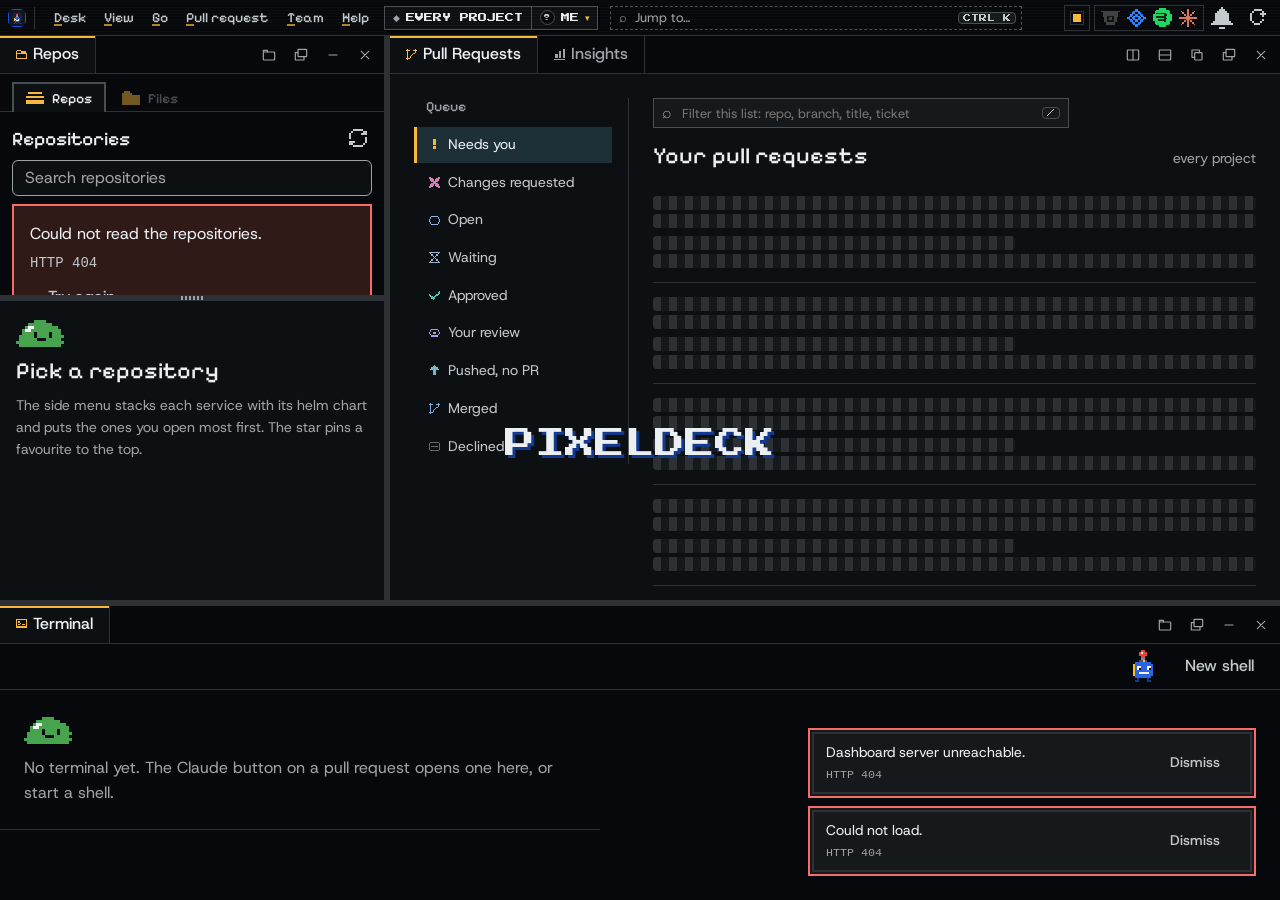
==== commit 585eb8da: "feat: control center, Spotify sync switch The bell gets a second tab, quick toggles: Spotify sync, d" ====
--- a/static/index.html
+++ b/static/index.html
@@ -18,6 +18,7 @@
 <link rel="stylesheet" href="/static/repos.css">
 <link rel="stylesheet" href="/static/music.css">
 <link rel="stylesheet" href="/static/menubar.css">
+<link rel="stylesheet" href="/static/control.css">
 <script src="/static/keep.js" defer></script>
 <script src="/static/vendor/xterm.js" defer></script>
 <script src="/static/vendor/addon-fit.js" defer></script>
@@ -41,6 +42,7 @@
 <script src="/static/music.js" defer></script>
 <script src="/static/music-library.js" defer></script>
 <script src="/static/music-float.js" defer></script>
+<script src="/static/control.js" defer></script>
 <script src="/static/winchrome.js" defer></script>
 <script src="/static/menubar.js" defer></script>
 <script src="/static/jump.js" defer></script>
@@ -72,13 +74,15 @@
     <div class="bar-right">
     <span class="bar-drag" aria-hidden="true"></span>
     <div class="sync statusbar" id="status" role="group" aria-label="Status">
-      <span class="st-item st-api" id="st-api" tabindex="0">
+      <span class="st-item st-api" id="st-api" tabindex="0" hidden>
         <span class="st-label" aria-hidden="true">API</span><span class="energy" id="energy" role="img" aria-label="Bitbucket API calls left this hour"></span>
         <span class="st-num num8" id="st-api-num">0/1000</span><span class="st-unit">/h</span></span>
       <span class="st-item st-sync" id="st-sync" tabindex="0"><span class="st-dot" id="st-dot" data-tone="warn" aria-hidden="true"></span>
         <span class="sync-text" id="sync-text">not synced</span><span class="st-next" id="st-next"></span></span>
       <span class="st-music" id="music-mini" hidden></span>
-      <button class="st-icon" id="bell" type="button" data-tip="Notifications" aria-label="Notifications" aria-expanded="false" aria-controls="bell-panel" hidden></button>
+      <span class="st-pins" id="st-pins" role="group" aria-label="Pinned toggles"></span>
+      <span class="st-tray" id="st-tray" role="group" aria-label="Apps"></span>
+      <button class="st-icon" id="bell" type="button" data-tip="Notifications and quick toggles" aria-label="Notifications" aria-expanded="false" aria-controls="bell-panel"></button>
       <button class="btn btn--quiet st-refresh" id="refresh" type="button" aria-label="Refresh"><span class="spin" aria-hidden="true"></span></button>
     </div>
     <div class="winctl" id="winctl" role="group" aria-label="Window" hidden>
--- a/static/hub.css
+++ b/static/hub.css
@@ -25,6 +25,8 @@
 :root[data-num-size="large"] { --num-scale: 1.5; }
 :root[data-accent="cool"] { --color-accent: oklch(78% 0.13 245); --color-accent-ink: oklch(18% 0.05 250); --color-accent-soft: oklch(29% 0.06 250); --color-focus: oklch(78% 0.13 245); --color-accent-deep: oklch(52% 0.13 255); }
 :root[data-accent="slime"] { --color-accent: oklch(80% 0.17 145); --color-accent-ink: oklch(20% 0.05 145); --color-accent-soft: oklch(29% 0.06 145); --color-focus: oklch(80% 0.17 145); --color-accent-deep: oklch(55% 0.14 148); }
+:root[data-accent="purple"] { --color-accent: oklch(72% 0.17 300); --color-accent-ink: oklch(18% 0.05 300); --color-accent-soft: oklch(29% 0.07 300); --color-focus: oklch(72% 0.17 300); --color-accent-deep: oklch(48% 0.16 300); }
+:root[data-accent="turquoise"] { --color-accent: oklch(80% 0.13 182); --color-accent-ink: oklch(18% 0.04 182); --color-accent-soft: oklch(29% 0.05 182); --color-focus: oklch(80% 0.13 182); --color-accent-deep: oklch(52% 0.11 182); }
 :root[data-accent="pink"] { --color-accent: oklch(75% 0.17 350); --color-accent-ink: oklch(20% 0.05 350); --color-accent-soft: oklch(30% 0.07 350); --color-focus: oklch(75% 0.17 350); --color-accent-deep: oklch(52% 0.16 352); }
 :root[data-motion="calm"] *, :root[data-motion="calm"] *::before, :root[data-motion="calm"] *::after { animation-duration: 1ms !important; animation-iteration-count: 1 !important; transition-duration: 1ms !important; }
 :root.no-mascots .spr-seat, :root.no-mascots .fx-layer .spr { visibility: hidden; }
@@ -183,6 +185,8 @@
 .swatch-btn[data-swatch="cool"] span { background: oklch(78% 0.13 245); }
 .swatch-btn[data-swatch="slime"] span { background: oklch(80% 0.17 145); }
 .swatch-btn[data-swatch="pink"] span { background: oklch(75% 0.17 350); }
+.swatch-btn[data-swatch="purple"] span { background: oklch(72% 0.17 300); }
+.swatch-btn[data-swatch="turquoise"] span { background: oklch(80% 0.13 182); }
 .swatch-btn[aria-pressed="true"] { color: var(--color-ink); border-color: var(--color-accent); box-shadow: 0 2px 0 var(--color-accent-deep); }
 .set-about { display: grid; justify-items: start; gap: var(--space-xs); }
 .set-mascots { display: flex; gap: var(--space-md); align-items: end; }
@@ -325,35 +329,63 @@
 .term-bar:hover .term-add, .term-add:focus-visible { opacity: 1; }
 .term-add:hover { color: var(--color-accent-ink); background: var(--color-accent); border-style: solid; border-color: var(--color-accent); }
 
-/* ---------------------------------------------------------------- the retro grey theme
-   Light grey like an old desktop, dark ink, and its own mascots: the same bot in orange and the
-   slime in purple. Terminals keep dark colours of their own, which reads better for long output. */
+/* ---------------------------------------------------------------- themes
+   Two dark (Night, Midnight) and two light (Daylight, Retro grey). The light ones share dark ink,
+   darker accents and terminals that keep dark colours of their own (long output reads better);
+   each theme has its own paper. The blue bot is the same in every theme; the blob, the AI
+   helper, takes each theme's colour. */
 :root { --term-bg: var(--color-paper-3); --term-ink: var(--color-ink); --term-cursor: var(--color-accent); --term-select: var(--color-cool-soft); }
+:root[data-theme="midnight"] {
+  --color-paper: oklch(16% 0.03 272); --color-paper-2: oklch(20% 0.035 272); --color-paper-3: oklch(12.5% 0.028 272);
+  --color-rule: oklch(29% 0.04 272); --color-rule-2: oklch(40% 0.05 272);
+  --color-scrim: oklch(8% 0.03 272 / 0.62);
+  --sprite-grass: oklch(78% 0.13 200);
+}
+:root[data-theme="daylight"] {
+  --color-paper: #d4cfc2; --color-paper-2: #e1dccf; --color-paper-3: #c3bdae;
+  --color-rule: #9a9384; --color-rule-2: #6f695c;
+  --sprite-grass: oklch(70% 0.17 50);
+}
 :root[data-theme="grey"] {
+  --color-paper: #c6c6c6; --color-paper-2: #d5d5d5; --color-paper-3: #b6b6b6;
+  --color-rule: #8e8e8e; --color-rule-2: #686868;
+  --sprite-grass: #8f3fb8;
+}
+:root[data-tone="light"] {
   color-scheme: light;
-  --color-paper: #c6c6c6; --color-paper-2: #d5d5d5; --color-paper-3: #b6b6b6;
   --color-ink: #111111; --color-ink-2: #2a2a2a; --color-muted: #4a4a4a;
-  --color-rule: #8e8e8e; --color-rule-2: #686868;
   --color-cool: #0d6a6a; --color-cool-soft: #a8cccc; --color-cool-deep: #084646;
   --color-ok: #166329; --color-ok-soft: #b5d6bb; --color-bad: #a01818; --color-bad-soft: #e2b5b5; --color-bad-deep: #6b0f0f;
   --color-wait: #8a5c00; --color-wait-soft: #e6d29b; --color-on-ok: #ffffff; --color-on-wait: #ffffff;
   --color-success: #166329; --color-error: #a01818;
   --color-scan: rgb(0 0 0 / 0.035); --color-scrim: rgb(48 48 48 / 0.45);
   --heat-0: #ababab; --heat-1: #8d9fc6; --heat-2: #5e7bbd; --heat-3: #34509b; --heat-4: #1b3c9f;
-  --sprite-blue: #e2620f; --sprite-blue-deep: #9e3c06;
-  --sprite-grass: #8f3fb8;
   --sprite-dark: #1a1a1a;
   --term-bg: #1d1e21; --term-ink: #e8e8e8; --term-cursor: #f0a030; --term-select: #3d4f6e;
 }
-:root[data-theme="grey"][data-accent="amber"] { --color-accent: #9a5800; --color-accent-ink: #ffffff; --color-accent-soft: #e6d0ae; --color-accent-deep: #5e3500; --color-focus: #9a5800; }
-:root[data-theme="grey"][data-accent="cool"] { --color-accent: #1d3fa5; --color-accent-ink: #ffffff; --color-accent-soft: #bac4e4; --color-accent-deep: #0f2466; --color-focus: #1d3fa5; }
-:root[data-theme="grey"][data-accent="slime"] { --color-accent: #17692f; --color-accent-ink: #ffffff; --color-accent-soft: #b8d8bf; --color-accent-deep: #0b3d1a; --color-focus: #17692f; }
-:root[data-theme="grey"][data-accent="pink"] { --color-accent: #a3195b; --color-accent-ink: #ffffff; --color-accent-soft: #e7b9cf; --color-accent-deep: #620d35; --color-focus: #a3195b; }
-:root[data-theme="grey"] .term-root { background: var(--term-bg); }
-:root[data-theme="grey"] .term-bar { background: var(--color-paper-2); }
-.theme-btn[data-theme-swatch="night"] span { background: linear-gradient(135deg, #131820 50%, #2f62ec 50%); }
-.theme-btn[data-theme-swatch="grey"] span { background: linear-gradient(135deg, #c6c6c6 50%, #e2620f 50%); }
-:root[data-theme="grey"] .term-panes { --color-muted: #a9a9a9; --color-ink: #e8e8e8; --color-ink-2: #d0d0d0; color: var(--term-ink); }
+:root[data-tone="light"][data-accent="amber"] { --color-accent: #9a5800; --color-accent-ink: #ffffff; --color-accent-soft: #e6d0ae; --color-accent-deep: #5e3500; --color-focus: #9a5800; }
+:root[data-tone="light"][data-accent="cool"] { --color-accent: #1d3fa5; --color-accent-ink: #ffffff; --color-accent-soft: #bac4e4; --color-accent-deep: #0f2466; --color-focus: #1d3fa5; }
+:root[data-tone="light"][data-accent="slime"] { --color-accent: #17692f; --color-accent-ink: #ffffff; --color-accent-soft: #b8d8bf; --color-accent-deep: #0b3d1a; --color-focus: #17692f; }
+:root[data-tone="light"][data-accent="pink"] { --color-accent: #a3195b; --color-accent-ink: #ffffff; --color-accent-soft: #e7b9cf; --color-accent-deep: #620d35; --color-focus: #a3195b; }
+:root[data-tone="light"][data-accent="purple"] { --color-accent: #6a2fb8; --color-accent-ink: #ffffff; --color-accent-soft: #d3c0ee; --color-accent-deep: #3e1670; --color-focus: #6a2fb8; }
+:root[data-tone="light"][data-accent="turquoise"] { --color-accent: #0b7a70; --color-accent-ink: #ffffff; --color-accent-soft: #b2dcd6; --color-accent-deep: #054841; --color-focus: #0b7a70; }
+:root[data-tone="light"] .term-root { background: var(--term-bg); }
+:root[data-tone="light"] .term-bar { background: var(--color-paper-2); }
+/* Look: a theme is a small picture of the window in its colours, apart from the accent swatches. */
+.themes { display: grid; grid-template-columns: repeat(auto-fill, minmax(150px, 1fr)); gap: var(--space-xs); }
+.theme-card { display: grid; gap: 6px; padding: 8px; border: var(--pixel) solid var(--color-rule); background: none; color: var(--color-ink); font: inherit; text-align: left; cursor: pointer; }
+.theme-card:hover { border-color: var(--color-rule-2); }
+.theme-card[aria-pressed="true"] { border-color: var(--color-accent); box-shadow: 0 2px 0 var(--color-accent-deep); }
+.theme-shot { display: grid; grid-template-columns: 30% 1fr; gap: 3px; height: 58px; padding: 4px; background: var(--tb); border: 1px solid rgb(127 127 127 / 0.35); }
+.theme-shot i { background: var(--tp); } .theme-shot i:last-child { background: linear-gradient(var(--tp) 0 28%, var(--color-accent) 28% 34%, var(--tp) 34%); }
+.theme-shot svg { position: relative; }
+.theme-card b { font: 500 var(--text-sm) var(--font-pixel); letter-spacing: 0; }
+.theme-card small { color: var(--color-muted); font: 400 var(--num-8) var(--font-num); }
+.theme-card[data-theme-card="night"] { --tb: #131820; --tp: #1c2129; }
+.theme-card[data-theme-card="midnight"] { --tb: #0b0e22; --tp: #151a36; }
+.theme-card[data-theme-card="daylight"] { --tb: #d4cfc2; --tp: #e1dccf; }
+.theme-card[data-theme-card="grey"] { --tb: #c6c6c6; --tp: #d5d5d5; }
+:root[data-tone="light"] .term-panes { --color-muted: #a9a9a9; --color-ink: #e8e8e8; --color-ink-2: #d0d0d0; color: var(--term-ink); }
 
 /* ---------------------------------------------------------------- dragging a panel tab */
 .tab-ghost { position: fixed; z-index: calc(var(--z-tooltip) + 2); pointer-events: none; display: inline-flex; align-items: center; gap: 6px; padding: 6px 12px;
@@ -428,10 +460,10 @@
 .sec-chip[data-sec="pushed"] { --sec: oklch(76% 0.1 190); }
 .sec-chip[data-sec="merged"] { --sec: oklch(72% 0.12 262); }
 .sec-chip[data-sec="declined"] { --sec: var(--color-rule-2); }
-:root[data-theme="grey"] .sec-chip[data-sec="waiting"] { --sec: #4a5a78; }
-:root[data-theme="grey"] .sec-chip[data-sec="requests"] { --sec: #6b2fa0; }
-:root[data-theme="grey"] .sec-chip[data-sec="pushed"] { --sec: #0d6a6a; }
-:root[data-theme="grey"] .sec-chip[data-sec="merged"] { --sec: #1d3fa5; }
+:root[data-tone="light"] .sec-chip[data-sec="waiting"] { --sec: #4a5a78; }
+:root[data-tone="light"] .sec-chip[data-sec="requests"] { --sec: #6b2fa0; }
+:root[data-tone="light"] .sec-chip[data-sec="pushed"] { --sec: #0d6a6a; }
+:root[data-tone="light"] .sec-chip[data-sec="merged"] { --sec: #1d3fa5; }
 .queue-split .sec-chip { display: grid; grid-template-columns: 11px minmax(0, 1fr) auto; align-items: center; gap: var(--space-xs);
   border: 0; border-left: 3px solid transparent; border-radius: 0; box-shadow: none; padding: 7px var(--space-xs) 7px var(--space-sm); }
 .queue-split .sec-chip > span:first-child::before, .queue-split .sec-chip .sec-label::before { content: none; display: none; }
@@ -449,3 +481,27 @@
 .bell-list > li { position: relative; }
 .bell-sync { position: absolute; right: var(--space-md); bottom: var(--space-xs); min-height: 24px; padding: 0 var(--space-xs); font-size: var(--text-xs); }
 .q-behind { margin-left: 4px; padding: 0 4px; font: 400 var(--num-8)/14px var(--font-num); color: var(--color-accent); box-shadow: inset 0 0 0 1px color-mix(in oklch, var(--color-accent) 45%, transparent); white-space: nowrap; }
+
+/* ---------------------------------------------------------------- forms in a settings card */
+.set-form { display: grid; gap: var(--space-sm); margin-top: var(--space-sm); }
+.set-form .field-block { display: grid; gap: 4px; }
+.set-form .field-block > span { font-size: var(--text-sm); color: var(--color-muted); }
+.set-form input { height: 32px; padding: 0 var(--space-xs); border: var(--rule-hair) solid var(--color-rule-2); background: var(--color-paper-2); color: var(--color-ink); font: inherit; font-size: var(--text-sm); }
+.set-form input:focus-visible { outline: var(--pixel) solid var(--color-focus); outline-offset: 0; }
+.set-actions { display: flex; flex-wrap: wrap; gap: var(--space-xs); margin: 0; }
+.set-more { margin-top: var(--space-sm); }
+.set-more > summary { cursor: pointer; color: var(--color-accent); font-size: var(--text-sm); }
+.set-sub { margin-top: var(--space-md); padding-top: var(--space-sm); border-top: var(--rule-hair) dashed var(--color-rule-2); }
+.set-sub > header { display: flex; align-items: center; justify-content: space-between; gap: var(--space-sm); }
+.set-sub h4 { margin: 0; font: 500 var(--text-sm) var(--font-pixel); letter-spacing: 0; }
+
+/* the blob's say after a theme change: a pixel speech bubble above it */
+.blob-say { position: fixed; z-index: calc(var(--z-toast, 90) + 10); max-width: 250px; padding: 8px 11px; background: #f2f2ee; color: #16181d;
+  font: 500 13px/1.4 var(--font-body); box-shadow: 3px 3px 0 #000; pointer-events: none; animation: blob-say 160ms cubic-bezier(0.2, 0.8, 0.2, 1); }
+.blob-say::after { content: ""; position: absolute; left: 50%; bottom: -8px; border: 8px solid transparent; border-top-color: #f2f2ee; border-bottom: 0; transform: translateX(-50%); }
+.blob-say.is-below::after { bottom: auto; top: -8px; border-top: 0; border-bottom: 8px solid #f2f2ee; }
+@keyframes blob-say { from { opacity: 0; transform: translateY(4px) scale(0.96); } }
+@media (prefers-reduced-motion: reduce) { .blob-say { animation: none; } }
+
+.look-crew { display: flex; align-items: flex-end; gap: 28px; width: fit-content; margin: var(--space-sm) 0 0; padding: 14px 28px 0; border-bottom: var(--pixel) solid var(--color-accent); }
+:root.no-mascots .look-crew { display: none; }
--- a/static/music.css
+++ b/static/music.css
@@ -17,7 +17,7 @@
   --mu-now-bg: color-mix(in oklch, var(--mu-lcd-bg) 60%, var(--color-paper-3)); --mu-now-ink: var(--mu-lcd-ink); --mu-now-bar: var(--mu-lcd-ink);
 }
 /* Retro grey: a silver boombox with light keys; the screens stay dark, as screens are */
-:root[data-theme="grey"] {
+:root[data-tone="light"] {
   --mu-box: #a4a4a4; --mu-box-hi: #c6c6c6; --mu-box-lo: #7b7b7b; --mu-metal: #8d8d8d;
   --mu-key-hi: #fbfbfb; --mu-key-a: #e6e6e6; --mu-key-b: #cbcbcb; --mu-key-lo: #9e9e9e;
   --mu-key-ink: #151515; --mu-deck-ink: #151515; --mu-deck-muted: #3a3a3a; --mu-brand: #262626;
@@ -75,15 +75,16 @@
 .mu-ribbon .btn { min-height: 30px; font-size: var(--text-sm); }
 
 /* ------------------------------------------------------------ the boombox */
-.mu-stage { position: relative; padding-top: 58px; }
-.mu-crew { position: absolute; inset: 0 0 auto 0; height: 58px; pointer-events: none; }
+.mu-stage { position: relative; padding-top: 70px; }
+.mu-crew { position: absolute; inset: 0 0 auto 0; height: 70px; pointer-events: none; }
 /* each sits in a fixed box, centred on its feet, so a squash or a stretch never slides it sideways */
 .mu-slime, .mu-bot { position: absolute; bottom: -2px; display: flex; align-items: flex-end; justify-content: center; line-height: 0; }
 .mu-slime { left: 7%; width: 72px; height: 48px; }
-.mu-bot { right: 7%; bottom: -1px; width: 56px; height: 60px; }
+.mu-bot { right: 7%; bottom: -1px; width: 56px; height: 72px; }
 .mu-slime svg { width: 64px; height: 40px; }
-.mu-bot svg { width: 48px; height: 52px; }
+.mu-bot svg { width: 48px; height: 64px; }  /* 12 by 16: the joystick on its head */
 :root.no-mascots .mu-crew { visibility: hidden; }
+.mu-crew .mu-slime svg { pointer-events: auto; }  /* hovered, the blob has a word after a theme change */
 
 .mu-box {
   position: relative; display: grid; gap: var(--space-md); padding: 34px 22px 22px;
@@ -737,3 +738,12 @@
 .ly--mini .ly-note { font-size: 12px; }
 .mc-lyrics[hidden] { display: none; }
 @media (prefers-reduced-motion: reduce) { .ly-lines, .ly-line { transition: none; } .md-eq i, .ly-note.is-busy { animation: none; } }
+
+/* A scrollbar you can see: WebKitGTK's overlay scrollbars stay hidden until you scroll, so a deck
+   or a library cut by the window's edge did not look like it scrolls. The page's scrollbar-color,
+   inherited, keeps WebKit on those overlay ones, so these two put it back to auto. */
+.mu-panel, .mu-col { scrollbar-color: auto; }
+.mu-panel::-webkit-scrollbar, .mu-col::-webkit-scrollbar { width: 10px; height: 10px; }
+.mu-panel::-webkit-scrollbar-track, .mu-col::-webkit-scrollbar-track { background: var(--color-paper-3); box-shadow: inset 1px 0 0 var(--color-rule); }
+.mu-panel::-webkit-scrollbar-thumb, .mu-col::-webkit-scrollbar-thumb { min-height: 32px; background: var(--color-rule-2); border: 2px solid var(--color-paper-3); }
+.mu-panel::-webkit-scrollbar-thumb:hover, .mu-col::-webkit-scrollbar-thumb:hover { background: var(--color-accent); }
--- a/static/menubar.css
+++ b/static/menubar.css
@@ -66,7 +66,7 @@
 .jump-btn { display: inline-flex; align-items: center; gap: 8px; height: 24px; width: 100%; min-width: 0; overflow: hidden; padding: 0 5px 0 8px; margin: 0;
   border: var(--rule-hair) dashed var(--color-rule-2); background: none; color: var(--color-muted); font: 400 13px var(--font-body); cursor: pointer; }
 .jump-btn:hover, .jump-btn:focus-visible { border-style: solid; border-color: var(--color-accent); color: var(--color-ink); outline: none; }
-.jump-btn kbd { margin-left: auto; padding: 1px 4px; border: var(--rule-hair) solid var(--color-rule-2); background: var(--color-paper-2); color: var(--color-ink-2); font: 400 var(--num-8) var(--font-num); }
+.jump-btn kbd { margin-left: auto; white-space: nowrap; flex: none; padding: 1px 4px; border: var(--rule-hair) solid var(--color-rule-2); background: var(--color-paper-2); color: var(--color-ink-2); font: 400 var(--num-8) var(--font-num); }
 .jump { width: min(660px, calc(100vw - 32px)); max-height: min(70dvh, 620px); margin-top: 12vh; padding: 0; border: var(--pixel) solid var(--color-accent); background: var(--color-paper); color: var(--color-ink);
   box-shadow: 4px 4px 0 oklch(8% 0 0 / 0.9); }
 /* It drops in quickly and settles, and leaves the same way: smooth, not stepped, so a box
--- a/static/control.css
+++ b/static/control.css
@@ -0,0 +1,105 @@
+/* The control center (control.js): the app icons in the bar, the pinned toggles, and the bell's
+   second tab with the apps and the quick toggles. */
+
+/* ---------------------------------------------------------------- in the bar */
+.st-pins { display: inline-flex; align-items: center; gap: 2px; }
+.st-pins:empty { display: none; }
+.cc-pin[aria-pressed="true"] { color: var(--color-accent); }
+.cc-pin[aria-pressed="false"] { color: var(--color-muted); }
+
+.st-tray { display: inline-flex; align-items: center; gap: 2px; height: 26px; padding: 0 3px; border: var(--rule-hair) solid var(--color-rule); background: var(--color-paper-3);
+  transition: background-color var(--dur-short) var(--ease-out), box-shadow var(--dur-short) var(--ease-out); }
+.st-tray.is-empty { display: none; }
+.cc-dragging-app .st-tray.is-empty:not([hidden]) { display: inline-flex; }
+.st-tray.is-over, .cc-apps.is-over { background: var(--color-accent-soft); box-shadow: inset 0 0 0 var(--pixel) var(--color-accent); }
+.cc-tray-empty { padding: 0 6px; font: 400 var(--num-7) var(--font-num); color: var(--color-muted); white-space: nowrap; text-transform: uppercase; }
+.cc-tray-app { position: relative; display: inline-flex; cursor: grab; }
+.cc-tray-btn { position: relative; display: grid; place-items: center; width: 24px; height: 22px; padding: 0; border: 0; background: none; cursor: pointer; }
+.cc-tray-btn:hover { background: var(--color-paper-2); }
+.cc-tray-btn:focus-visible, .cc-x:focus-visible, .cc-app-btn:focus-visible, .cc-up:focus-visible, .cc-tile-btn:focus-visible, .cc-star:focus-visible, .bell-switch button:focus-visible {
+  outline: var(--pixel) solid var(--color-focus); outline-offset: 1px; }
+.cc-tray-app.is-off .cc-pix, .cc-app.is-off .cc-pix { filter: grayscale(1); opacity: 0.5; }
+.cc-tray-app.is-live .cc-tray-btn::after, .cc-app.is-live .cc-app-btn::after { content: ""; position: absolute; right: 1px; bottom: 1px; width: 4px; height: 4px; background: var(--color-ok); box-shadow: 0 0 4px var(--color-ok); }
+.cc-x { position: absolute; top: -6px; right: -6px; z-index: 1; display: none; width: 14px; height: 14px; padding: 0; border: var(--rule-hair) solid var(--color-rule-2); background: var(--color-paper); color: var(--color-ink); font: 400 11px/11px var(--font-body); cursor: pointer; }
+.cc-tray-app:hover .cc-x, .cc-tray-app:focus-within .cc-x { display: block; }
+.cc-x:hover { background: var(--color-bad); color: var(--sprite-white); border-color: var(--color-bad); }
+.is-dragging { opacity: 0.35; }
+.cc-pix { display: block; image-rendering: pixelated; }
+
+/* ---------------------------------------------------------------- the bell's two tabs */
+.bell-panel { display: flex; flex-direction: column; }
+.bell-panel > .bell-scroll { flex: 1 1 auto; min-height: 0; }
+.bell-switch { display: grid; grid-template-columns: 1fr 1fr; margin: 6px 6px 0; border-bottom: var(--pixel) solid var(--color-rule); }
+.bell-switch button { display: inline-flex; align-items: center; justify-content: center; gap: 6px; min-height: 34px; padding: 0 10px; border: 0; background: none; color: var(--color-muted);
+  font: 500 var(--text-sm) var(--font-pixel); letter-spacing: 0; cursor: pointer; box-shadow: inset 0 -3px 0 transparent; }
+.bell-switch button:hover { color: var(--color-ink); background: var(--color-paper-2); }
+.bell-switch button[aria-selected="true"] { color: var(--color-ink); box-shadow: inset 0 -3px 0 var(--color-accent); }
+.bell-count { min-width: 16px; padding: 2px 3px; background: var(--color-bad); color: var(--sprite-white); font-size: var(--num-7); }
+
+.cc { display: grid; gap: 8px; padding: 10px var(--space-md) var(--space-md); }
+.cc-row { display: flex; align-items: center; gap: 8px; min-height: 26px; }
+.cc-title { margin: 0; font: 400 var(--num-8) var(--font-num); color: var(--color-muted); letter-spacing: 0.04em; text-transform: uppercase; }
+.cc-hint { margin: 0 0 0 auto; color: var(--color-muted); font-size: var(--text-xs); }
+.cc-hint--edit { margin: 0; }
+.cc-edit { margin-left: auto; min-height: 26px; font-size: var(--text-sm); }
+.cc-edit[aria-pressed="true"] { color: var(--color-accent-ink); background: var(--color-accent); border-color: var(--color-accent); }
+.cc-none { margin: 0; padding: 6px 2px; color: var(--color-muted); font-size: var(--text-sm); }
+
+.cc-apps { display: flex; flex-wrap: wrap; gap: 8px; min-height: 76px; padding: 8px; border: var(--rule-hair) dashed var(--color-rule-2);
+  transition: background-color var(--dur-short) var(--ease-out), box-shadow var(--dur-short) var(--ease-out); }
+.cc-app { position: relative; cursor: grab; }
+.cc-app-btn { position: relative; display: grid; justify-items: center; gap: 6px; width: 76px; padding: 9px 2px 7px; border: var(--pixel) solid var(--color-rule); background: var(--color-paper-2); color: var(--color-ink-2); cursor: pointer; }
+.cc-app-btn:hover { border-color: var(--color-rule-2); color: var(--color-ink); }
+.cc-app-btn small { max-width: 100%; overflow: hidden; text-overflow: ellipsis; white-space: nowrap; font: 400 var(--num-7) var(--font-num); text-transform: uppercase; }
+.cc-up { position: absolute; top: 3px; right: 3px; width: 16px; height: 16px; padding: 0; border: var(--rule-hair) solid var(--color-rule-2); background: var(--color-paper); color: var(--color-accent); font: 400 11px/14px var(--font-body); cursor: pointer; }
+.cc-up:hover { background: var(--color-accent); color: var(--color-accent-ink); border-color: var(--color-accent); }
+
+.cc-editbar { display: flex; flex-wrap: wrap; align-items: center; gap: 4px 6px; font-size: var(--text-sm); color: var(--color-muted); }
+.cc-editbar .link { margin-left: auto; }
+
+.cc-tiles { display: grid; grid-template-columns: repeat(3, minmax(0, 1fr)); gap: 6px; }
+.cc-tiles.is-compact { grid-template-columns: repeat(5, minmax(0, 1fr)); }
+.cc-tiles.is-list { grid-template-columns: minmax(0, 1fr); gap: 3px; }
+.cc-tile { position: relative; min-width: 0; }
+.cc-tile.is-wide { grid-column: span 2; }
+.cc-tile-btn { display: grid; grid-template-columns: auto minmax(0, 1fr); grid-template-rows: auto auto; align-items: center; gap: 6px 8px; width: 100%; min-height: 64px; padding: 9px 10px;
+  border: var(--pixel) solid var(--color-rule); background: var(--color-paper-2); color: var(--color-ink-2); text-align: left; font: inherit; cursor: pointer;
+  transition: border-color var(--dur-short) var(--ease-out), background-color var(--dur-short) var(--ease-out); }
+.cc-tile-btn:hover { border-color: var(--color-rule-2); color: var(--color-ink); }
+.cc-glyph { grid-row: span 2; display: grid; place-items: center; width: 30px; height: 30px; background: var(--color-paper-3); color: var(--color-muted); box-shadow: inset 0 0 0 1px var(--color-rule); }
+.cc-tile-label { overflow: hidden; font-size: var(--text-sm); line-height: 1.2; overflow-wrap: anywhere; }
+.cc-state { color: var(--color-muted); font-size: var(--num-7); }
+.cc-tile.is-on .cc-tile-btn { border-color: var(--color-accent); color: var(--color-ink); box-shadow: 0 2px 0 var(--color-accent-deep); }
+.cc-tile.is-on .cc-glyph { background: var(--color-accent); color: var(--color-accent-ink); box-shadow: none; }
+.cc-tile.is-on .cc-state { color: var(--color-accent); }
+.cc-tile.is-pinned:not(:has(.cc-star)) .cc-tile-btn::after { content: "★"; position: absolute; top: 3px; right: 5px; color: var(--color-accent); font-size: 10px; }
+/* Compact: the glyph only, the name still read aloud; List: one row each. */
+.cc-tiles.is-compact .cc-tile.is-wide { grid-column: auto; }
+.cc-tiles.is-compact .cc-tile-btn { grid-template-columns: 1fr; justify-items: center; min-height: 50px; padding: 8px 4px; }
+.cc-tiles.is-compact .cc-glyph { grid-row: auto; }
+.cc-tiles.is-compact .cc-tile-label { position: absolute; width: 1px; height: 1px; overflow: hidden; clip-path: inset(50%); white-space: nowrap; }
+.cc-tiles.is-compact .cc-state { display: none; }
+.cc-tiles.is-list .cc-tile.is-wide { grid-column: auto; }
+.cc-tiles.is-list .cc-tile-btn { grid-template-columns: auto minmax(0, 1fr) auto; grid-template-rows: auto; min-height: 36px; padding: 4px 8px; }
+.cc-tiles.is-list .cc-glyph { grid-row: auto; width: 24px; height: 24px; }
+
+/* Edit: the tiles wiggle, can be dragged, and carry a pin. */
+.cc-tiles.is-editing .cc-tile { cursor: grab; animation: cc-wiggle 260ms steps(2, jump-none) infinite alternate; }
+.cc-tiles.is-editing .cc-tile:nth-child(2n) { animation-delay: -130ms; }
+.cc-tiles.is-editing .cc-tile-btn { pointer-events: none; }
+.cc-tile.is-over .cc-tile-btn { border-style: dashed; border-color: var(--color-accent); }
+.cc-star { position: absolute; top: 3px; right: 3px; z-index: 1; width: 20px; height: 20px; padding: 0; border: var(--rule-hair) solid var(--color-rule-2); background: var(--color-paper); color: var(--color-muted); font-size: 12px; line-height: 18px; cursor: pointer; }
+.cc-star[aria-pressed="true"] { color: var(--color-accent); border-color: var(--color-accent); }
+@keyframes cc-wiggle { from { transform: rotate(-0.8deg); } to { transform: rotate(0.8deg); } }
+:root[data-motion="calm"] .cc-tiles.is-editing .cc-tile { animation: none; }
+@media (prefers-reduced-motion: reduce) { .cc-tiles.is-editing .cc-tile { animation: none; } }
+
+/* ---------------------------------------------------------------- Spotify sync off */
+.mu-sync .mu-led { display: inline-block; }
+.mu-sync[aria-pressed="true"] .mu-led { background: var(--mu-lcd-ink); box-shadow: 0 0 0 var(--pixel) var(--sprite-dark), 0 0 8px var(--mu-lcd-glow); }
+.mu.is-sync-off .mu-box { filter: saturate(0.35) brightness(0.9); }
+.st-music.is-sync-off .mm-title { opacity: 0.7; }
+
+/* ---------------------------------------------------------------- narrow windows */
+@media (max-width: 1320px) { .bar .st-pins { display: none; } }
+@media (max-width: 1060px) { .bar .st-tray { display: none; } }
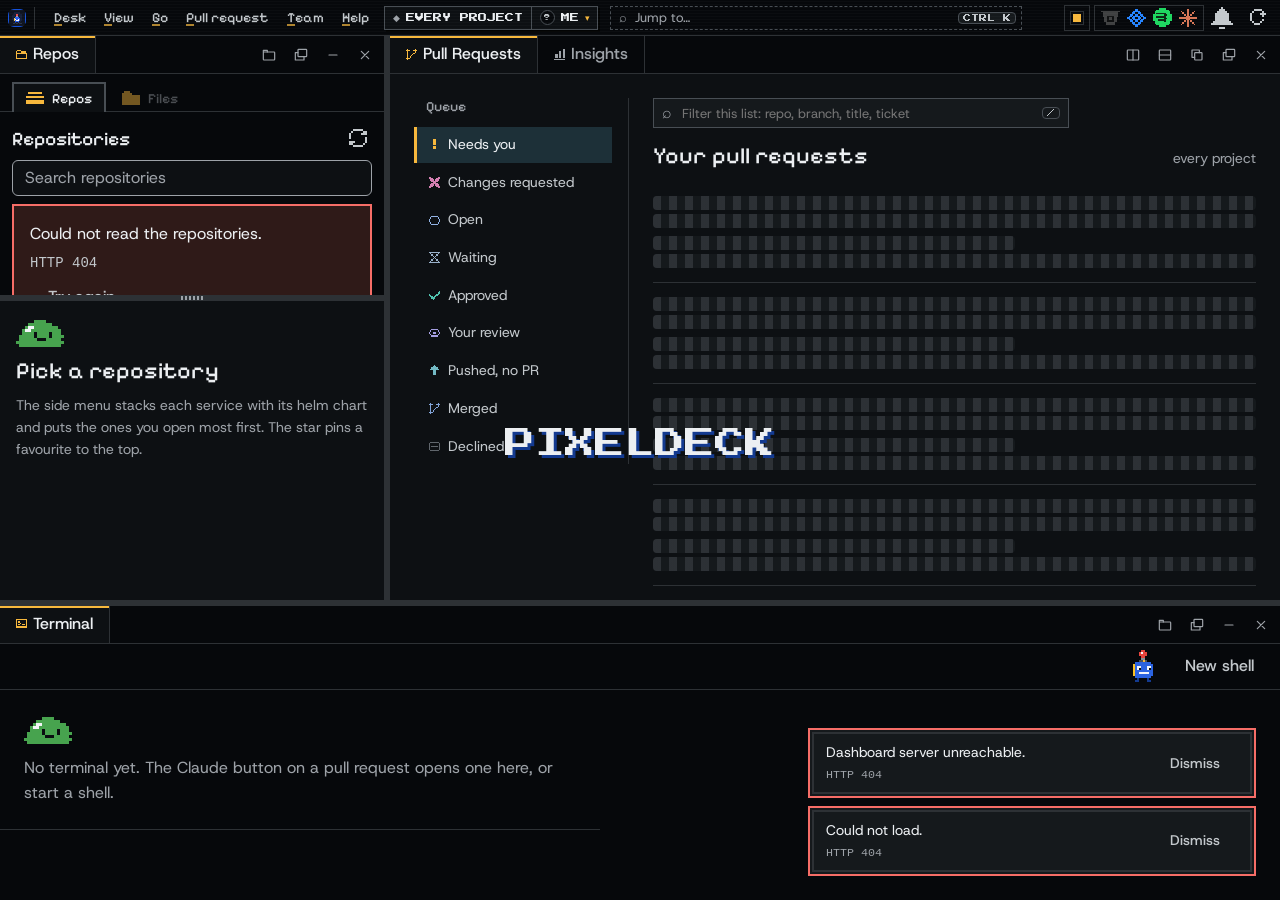
==== commit eb07567e: "feat: welcome on first start, Let's code lock screen The first start says Welcome in eight languages" ====
--- a/static/index.html
+++ b/static/index.html
@@ -19,6 +19,7 @@
 <link rel="stylesheet" href="/static/music.css">
 <link rel="stylesheet" href="/static/menubar.css">
 <link rel="stylesheet" href="/static/control.css">
+<link rel="stylesheet" href="/static/welcome.css">
 <script src="/static/keep.js" defer></script>
 <script src="/static/vendor/xterm.js" defer></script>
 <script src="/static/vendor/addon-fit.js" defer></script>
@@ -43,6 +44,8 @@
 <script src="/static/music-library.js" defer></script>
 <script src="/static/music-float.js" defer></script>
 <script src="/static/control.js" defer></script>
+<script src="/static/welcome.js" defer></script>
+<script src="/static/lock.js" defer></script>
 <script src="/static/winchrome.js" defer></script>
 <script src="/static/menubar.js" defer></script>
 <script src="/static/jump.js" defer></script>
--- a/static/arcade.css
+++ b/static/arcade.css
@@ -6,9 +6,11 @@
 /* ------------------------------------------------------------------ sprites */
 .spr { display: inline-block; vertical-align: middle; flex-shrink: 0; overflow: visible; }
 .spr g[data-f] { display: none; }
+/* One rule per frame: a frame with none draws nothing at all (tests/test_sprites.py checks it). */
 .spr[data-frame="0"] g[data-f="0"], .spr[data-frame="1"] g[data-f="1"], .spr[data-frame="2"] g[data-f="2"],
 .spr[data-frame="3"] g[data-f="3"], .spr[data-frame="4"] g[data-f="4"], .spr[data-frame="5"] g[data-f="5"],
-.spr[data-frame="6"] g[data-f="6"], .spr[data-frame="7"] g[data-f="7"] { display: inline; }
+.spr[data-frame="6"] g[data-f="6"], .spr[data-frame="7"] g[data-f="7"], .spr[data-frame="8"] g[data-f="8"],
+.spr[data-frame="9"] g[data-f="9"], .spr[data-frame="10"] g[data-f="10"], .spr[data-frame="11"] g[data-f="11"] { display: inline; }
 .p-orange { fill: var(--sprite-orange); } .p-orange-deep { fill: var(--sprite-orange-deep); }
 .p-dark { fill: var(--sprite-dark); } .p-white { fill: var(--sprite-white); }
 .p-blue { fill: var(--sprite-blue); } .p-blue-deep { fill: var(--sprite-blue-deep); }
--- a/static/hub.css
+++ b/static/hub.css
@@ -505,3 +505,61 @@
 
 .look-crew { display: flex; align-items: flex-end; gap: 28px; width: fit-content; margin: var(--space-sm) 0 0; padding: 14px 28px 0; border-bottom: var(--pixel) solid var(--color-accent); }
 :root.no-mascots .look-crew { display: none; }
+
+/* ---------------------------------------------------------------- connected apps
+   Grouped cards, each an 8-bit icon, a name, a line and a state. A click opens its guide
+   beside the list (under it when the dialog is narrow). */
+.set-pill.is-off { --tone: var(--color-muted); }
+.set-body { container: set-body / inline-size; }
+.capps-wrap { display: grid; gap: var(--space-md); align-items: start; }
+.capps-wrap.has-drawer { grid-template-columns: minmax(0, 0.9fr) minmax(0, 1.1fr); }
+/* Beside the list, the guide stays in view while the list scrolls, and scrolls on its own. */
+.capps-wrap.has-drawer .capp-drawer { position: sticky; top: 0; max-height: calc(min(40rem, 88dvh) - 8.5rem); overflow: auto; overscroll-behavior: contain; scrollbar-color: auto; }
+.capp-drawer::-webkit-scrollbar { width: 10px; }
+.capp-drawer::-webkit-scrollbar-track { background: var(--color-paper-3); }
+.capp-drawer::-webkit-scrollbar-thumb { background: var(--color-rule-2); border: 2px solid var(--color-paper-3); }
+@container set-body (max-width: 640px) {
+  .capps-wrap.has-drawer { grid-template-columns: minmax(0, 1fr); }
+  .capps-wrap.has-drawer .capp-drawer { order: -1; position: static; max-height: none; overflow: visible; }
+}
+.capps-title { margin: var(--space-md) 0 var(--space-xs); font: 400 var(--num-8) var(--font-num); color: var(--color-muted); letter-spacing: 0.04em; text-transform: uppercase; }
+.capps-list > .capps-title:first-child { margin-top: var(--space-xs); }
+.capps { display: grid; grid-template-columns: repeat(auto-fill, minmax(15rem, 1fr)); gap: 6px; }
+.has-drawer .capps { grid-template-columns: minmax(0, 1fr); }
+.capp { display: grid; grid-template-columns: auto minmax(0, 1fr) auto; align-items: center; gap: 10px; width: 100%; min-height: 58px; padding: 8px 10px;
+  border: var(--pixel) solid var(--color-rule); background: var(--color-paper-3); color: var(--color-ink-2); font: inherit; text-align: left;
+  transition: border-color var(--dur-short) var(--ease-out), background-color var(--dur-short) var(--ease-out); }
+button.capp { cursor: pointer; }
+button.capp:hover { border-color: var(--color-rule-2); color: var(--color-ink); }
+button.capp:focus-visible, .capp-close:focus-visible { outline: var(--pixel) solid var(--color-focus); outline-offset: 1px; }
+.capp[aria-pressed="true"] { border-color: var(--color-accent); background: var(--color-paper-2); box-shadow: 0 2px 0 var(--color-accent-deep); color: var(--color-ink); }
+.capp.is-ok { box-shadow: inset 3px 0 0 var(--color-ok); }
+.capp.is-warn { box-shadow: inset 3px 0 0 var(--color-accent); }
+.capp.is-bad { box-shadow: inset 3px 0 0 var(--color-bad); }
+.capp[aria-pressed="true"].is-ok { box-shadow: inset 3px 0 0 var(--color-ok), 0 2px 0 var(--color-accent-deep); }
+.capp.is-soon { opacity: 0.6; }
+.capp.is-soon .cc-pix, .capp.is-off .cc-pix { filter: grayscale(0.8); }
+.capp-icon { display: grid; place-items: center; width: 40px; height: 40px; background: var(--color-paper); box-shadow: inset 0 0 0 1px var(--color-rule); }
+.capp-text { display: grid; gap: 2px; min-width: 0; }
+.capp-text b { font: 500 var(--text-md) var(--font-pixel); letter-spacing: 0; }
+.capp-text small { overflow: hidden; color: var(--color-muted); font-size: var(--text-xs); text-overflow: ellipsis; white-space: nowrap; }
+.capp .set-pill { margin-left: 0; }
+
+.capp-drawer { padding: var(--space-md); border: var(--pixel) solid var(--color-accent); background: var(--color-paper-2); box-shadow: 4px 4px 0 var(--sprite-dark);
+  animation: capp-in 180ms steps(4, end) both; }
+@keyframes capp-in { from { opacity: 0; transform: translateX(14px); } }
+:root[data-motion="calm"] .capp-drawer { animation: none; }
+@media (prefers-reduced-motion: reduce) { .capp-drawer { animation: none; } }
+.capp-drawer-head { display: flex; align-items: center; gap: 10px; margin-bottom: var(--space-sm); }
+.capp-drawer-head h3 { margin: 0; font: 500 var(--text-lg) var(--font-pixel); letter-spacing: 0; }
+.capp-drawer-head .set-pill { margin-left: auto; }
+.capp-close { min-height: 28px; min-width: 28px; padding: 0 8px; font-size: 16px; }
+.capp-steps { display: grid; gap: 8px; margin: 0 0 var(--space-md); padding: 0; list-style: none; counter-reset: capp; }
+.capp-steps li { position: relative; padding-left: 34px; font-size: var(--text-sm); line-height: 1.5; counter-increment: capp; }
+.capp-steps li::before { content: counter(capp); position: absolute; left: 0; top: 0; display: grid; place-items: center; width: 24px; height: 24px;
+  background: var(--color-accent); color: var(--color-accent-ink); font: 400 var(--num-9) var(--font-num); }
+.capp-steps code { overflow-wrap: anywhere; }
+.capp-drawer .set-card { margin: 0; padding: var(--space-sm) 0 0; border: 0; border-top: var(--rule-hair) dashed var(--color-rule-2); background: none; }
+.capp-drawer .set-card > header { display: none; }
+.capp-drawer .set-form + .set-card { margin-top: var(--space-sm); }
+.capp-more { margin: var(--space-sm) 0 0; }
--- a/static/music.css
+++ b/static/music.css
@@ -747,3 +747,9 @@
 .mu-panel::-webkit-scrollbar-track, .mu-col::-webkit-scrollbar-track { background: var(--color-paper-3); box-shadow: inset 1px 0 0 var(--color-rule); }
 .mu-panel::-webkit-scrollbar-thumb, .mu-col::-webkit-scrollbar-thumb { min-height: 32px; background: var(--color-rule-2); border: 2px solid var(--color-paper-3); }
 .mu-panel::-webkit-scrollbar-thumb:hover, .mu-col::-webkit-scrollbar-thumb:hover { background: var(--color-accent); }
+
+/* the Client ID, pasted in the setup's third step */
+.mu-cid { display: flex; flex-wrap: wrap; gap: var(--space-xs); margin: 0 0 var(--space-2xs); }
+.mu-cid-input { flex: 1 1 18rem; min-width: 0; min-height: 34px; padding: 0 10px; border: var(--rule-hair) solid var(--color-rule-2); background: var(--color-paper); color: var(--color-ink);
+  font: 400 var(--text-sm) var(--font-term); }
+.mu-cid-input:focus-visible { outline: var(--pixel) solid var(--color-focus); outline-offset: 1px; }
--- a/static/welcome.css
+++ b/static/welcome.css
@@ -0,0 +1,118 @@
+/* The welcome (welcome.js) and the lock screen (lock.js): an arcade cabinet over the whole
+   window, dark in every theme, with scanlines. */
+
+.wl, .lk { --cab-ink: #eef0f5; --cab-ink-2: #b9bfcc; --cab-muted: #7d8494; --cab-rule: #3a3f4b; --cab-card: #10131a; --cab-acc: var(--color-accent); }
+:root[data-tone="light"] .wl, :root[data-tone="light"] .lk { --cab-acc: #ffcf3a; }
+
+/* ---------------------------------------------------------------- the cabinet */
+.wl { position: fixed; inset: 0; z-index: calc(var(--z-toast) + 40); display: grid; place-items: center; background: #050608; color: var(--cab-ink); animation: cab-in 300ms steps(5, end) both; }
+.wl.is-leaving { animation: cab-out 340ms steps(5, end) both; }
+@keyframes cab-in { from { opacity: 0; } }
+@keyframes cab-out { to { opacity: 0; transform: scale(1.02); } }
+.wl-cabinet, .lk-cabinet { position: relative; width: 100%; height: 100%; overflow: hidden;
+  background: radial-gradient(ellipse at 50% 40%, #121726 0%, #050608 70%); }
+.wl-cabinet::after, .lk-cabinet::after { content: ""; position: absolute; inset: 0; z-index: 20; pointer-events: none;
+  background: repeating-linear-gradient(0deg, rgb(0 0 0 / 0.16) 0 1px, transparent 1px 3px), radial-gradient(ellipse at center, transparent 55%, rgb(0 0 0 / 0.55)); }
+.wl-scene, .lk-scene { position: absolute; inset: 0; display: grid; place-items: center; align-content: center; gap: 18px; padding: 70px 24px 40px; }
+.wl-scene[hidden] { display: none; }
+.wl-canvas, .lk-canvas { width: min(82vw, 1000px); height: auto; aspect-ratio: 4 / 1; image-rendering: pixelated; }
+.wl-lang, .lk-lang { margin: -8px 0 0; color: var(--cab-muted); font-size: var(--num-9); letter-spacing: 0.22em; text-align: center; min-height: 1.4em; }
+.wl-skip { position: absolute; top: 16px; left: 18px; z-index: 30; padding: 7px 11px; border: 1px solid var(--cab-rule); background: none; color: var(--cab-muted); font: 400 var(--num-9) var(--font-num); cursor: pointer; }
+.wl-skip:hover, .wl-skip:focus-visible { color: var(--cab-ink); border-color: var(--cab-acc); outline: none; }
+.wl-credit { position: absolute; top: 20px; right: 24px; z-index: 30; color: var(--cab-ink-2); font-size: var(--num-9); }
+.wl-flash { position: absolute; inset: 0; z-index: 25; background: #fff; opacity: 0; pointer-events: none; }
+.wl-flash.is-on { animation: cab-flash 520ms ease-out; }
+@keyframes cab-flash { 0% { opacity: 0.9; } 100% { opacity: 0; } }
+
+/* ---------------------------------------------------------------- insert coin */
+.wl-coin-row { display: grid; justify-items: center; gap: 16px; margin-top: 12px; }
+.wl-insert, .lk-coin { padding: 6px 12px; border: 0; background: none; color: var(--cab-acc); font: 400 clamp(14px, 1.6vw, 20px) var(--font-num); cursor: pointer;
+  text-shadow: 0 0 12px color-mix(in oklab, var(--cab-acc) 60%, transparent); animation: cab-blink 1.1s steps(1, end) infinite; }
+.wl-insert:focus-visible, .lk-coin:focus-visible { outline: var(--pixel) solid var(--cab-acc); outline-offset: 4px; }
+@keyframes cab-blink { 50% { opacity: 0; } }
+.wl-slot { position: relative; display: grid; place-items: center; width: 120px; height: 44px; padding: 0; border: 2px solid #4a4e58; background: linear-gradient(#2a2d35, #15171c); cursor: pointer; }
+.wl-slot::before { content: ""; width: 8px; height: 26px; background: #000; box-shadow: inset 0 0 0 2px #2b2b2b, 0 0 10px color-mix(in oklab, var(--cab-acc) 50%, transparent); }
+.wl-slot small { position: absolute; bottom: -20px; white-space: nowrap; color: var(--cab-muted); font: 400 var(--num-7) var(--font-num); }
+.wl-coin { position: absolute; left: 50%; top: -150px; width: 34px; height: 34px; transform: translateX(-50%); opacity: 0; }
+.wl-coin svg { display: block; }
+.wl-coin.is-dropping { animation: cab-coin 820ms cubic-bezier(0.5, 0, 0.75, 0) forwards; }
+@keyframes cab-coin { 0% { opacity: 1; top: -150px; transform: translateX(-50%) rotateY(0); } 70% { top: -18px; transform: translateX(-50%) rotateY(720deg) scaleX(0.2); opacity: 1; }
+  100% { top: 6px; transform: translateX(-50%) scaleX(0.1); opacity: 0; } }
+
+/* ---------------------------------------------------------------- the stages */
+.wl-setup { grid-template-columns: minmax(0, 1fr); place-items: start center; align-content: start; overflow: auto; }
+.wl-stage-host { width: 100%; }
+.wl-progress { position: absolute; top: 22px; left: 0; right: 0; display: flex; justify-content: center; gap: 6px; }
+.wl-progress i { width: 34px; height: 6px; background: #262b36; }
+.wl-progress i.is-on { background: var(--cab-acc); box-shadow: 0 0 8px color-mix(in oklab, var(--cab-acc) 70%, transparent); }
+.wl-stage { width: min(980px, 100%); margin: 0 auto; animation: wl-stage-in 420ms cubic-bezier(0.2, 0.8, 0.2, 1) both; }
+@keyframes wl-stage-in { from { opacity: 0; transform: translateX(40px); } }
+.wl-stage-name { margin: 0 0 10px; color: var(--cab-acc); font: 400 var(--num-9) var(--font-num); letter-spacing: 0.15em; text-align: center; }
+.wl-stage-title { margin: 0 0 8px; font: 600 clamp(24px, 3vw, 34px) var(--font-pixel); letter-spacing: 0; text-align: center; }
+.wl-stage-sub { max-width: 64ch; margin: 0 auto 26px; color: var(--cab-ink-2); text-align: center; }
+.wl-foot { display: flex; justify-content: center; gap: 10px; margin-top: 28px; }
+.wl .btn--quiet { color: var(--cab-ink-2); }
+
+.wl-crew { display: grid; grid-template-columns: repeat(auto-fit, minmax(260px, 1fr)); gap: 24px; }
+.wl-crew-card { display: grid; justify-items: center; align-content: start; gap: 10px; padding: 22px; border: 2px solid var(--cab-rule); background: var(--cab-card); text-align: center; }
+.wl-crew-card h4 { margin: 0; font: 600 16px var(--font-pixel); letter-spacing: 0; }
+.wl-crew-card p { margin: 0; color: var(--cab-ink-2); font-size: 13px; }
+.wl-crew-art { display: grid; place-items: end center; min-height: 128px; }
+.wl-bubble { position: relative; max-width: 34ch; padding: 10px 14px; background: #f2f2ee; box-shadow: 3px 3px 0 #000; color: #16181d !important; font: 500 13px var(--font-body); }
+.wl-bubble::after { content: ""; position: absolute; left: 50%; bottom: -8px; border: 8px solid transparent; border-top-color: #f2f2ee; border-bottom: 0; transform: translateX(-50%); }
+.wl-choices { display: flex; flex-wrap: wrap; justify-content: center; gap: 6px; }
+.wl-choice { display: inline-flex; align-items: center; gap: 6px; padding: 5px 9px; border: 1px solid var(--cab-rule); color: var(--cab-ink-2); font-size: 13px; }
+.wl-choice.is-on { border-color: var(--cab-acc); color: var(--cab-ink); }
+.wl-choice small { color: var(--cab-muted); font: 400 var(--num-7) var(--font-num); }
+
+.wl-hosts { display: grid; grid-template-columns: repeat(auto-fit, minmax(190px, 1fr)); gap: 14px; }
+.wl-host { display: grid; justify-items: center; gap: 9px; padding: 20px 10px; border: 2px solid var(--cab-rule); background: var(--cab-card); color: var(--cab-ink); font: inherit; cursor: pointer;
+  transition: transform 120ms steps(3, end), border-color 120ms; }
+.wl-host:not(:disabled):hover, .wl-host:focus-visible { transform: translateY(-3px); border-color: var(--cab-acc); outline: none; }
+.wl-host:disabled { cursor: default; opacity: 0.55; }
+.wl-host-icon { display: grid; place-items: center; min-height: 56px; }
+.wl-host b { font: 600 15px var(--font-pixel); letter-spacing: 0; }
+.wl-host small { color: var(--cab-muted); font-size: 12px; text-align: center; }
+.wl-pill { padding: 2px 6px; border: 1px solid var(--cab-acc); color: var(--cab-acc); font: 400 var(--num-7) var(--font-num); }
+
+.wl .theme-card { border-color: var(--cab-rule); color: var(--cab-ink); background: var(--cab-card); }
+.wl .theme-card small { color: var(--cab-muted); }
+.wl .theme-card[aria-pressed="true"] { border-color: var(--cab-acc); }
+.wl-swatches { justify-content: center; margin-top: 14px; }
+.wl .swatch-btn { color: var(--cab-ink-2); border-color: var(--cab-rule); }
+.wl-look-crew, .wl-ready { display: flex; justify-content: center; align-items: flex-end; gap: 36px; margin-top: 18px; }
+.wl-start { display: block; margin: 22px auto 0; padding: 8px 16px; border: 0; background: none; color: var(--cab-acc); font: 400 clamp(18px, 2vw, 24px) var(--font-num); cursor: pointer;
+  animation: cab-blink 1s steps(1, end) infinite; }
+.wl-start:focus-visible { outline: var(--pixel) solid var(--cab-acc); outline-offset: 4px; }
+
+/* ---------------------------------------------------------------- the lock screen */
+.lk { width: 100vw; max-width: none; height: 100dvh; max-height: none; margin: 0; padding: 0; border: 0; background: #050608; color: var(--cab-ink); }
+.lk::backdrop { background: #050608; }
+.lk[open] { animation: cab-in 320ms steps(5, end) both; }
+.lk.is-leaving { animation: cab-out 360ms steps(5, end) both; }
+.lk-clock { position: absolute; top: 18px; left: 24px; z-index: 30; display: grid; gap: 2px; margin: 0; }
+.lk-clock b { font: 400 clamp(22px, 2.6vw, 32px) var(--font-num); color: var(--cab-ink); }
+.lk-clock small { color: var(--cab-muted); font: 400 var(--num-8) var(--font-num); letter-spacing: 0.08em; }
+.lk-who { position: absolute; top: 22px; left: 50%; z-index: 30; display: flex; align-items: center; gap: 8px; margin: 0; transform: translateX(-50%); color: var(--cab-ink-2); font: 500 14px var(--font-pixel); }
+.lk-sound { position: absolute; top: 18px; right: 22px; z-index: 30; padding: 7px 11px; border: 1px solid var(--cab-rule); background: none; color: var(--cab-muted); font: 400 var(--num-9) var(--font-num); cursor: pointer; }
+.lk-sound[aria-pressed="true"] { color: #46d16a; border-color: #2d6b3d; }
+.lk-sound:focus-visible { outline: var(--pixel) solid var(--cab-acc); outline-offset: 2px; }
+.lk-line { min-height: 1.6em; margin: 6px 0 0; color: var(--cab-ink); font: 500 clamp(16px, 1.8vw, 22px) var(--font-pixel); letter-spacing: 0; text-align: center; }
+.lk-crew { position: absolute; left: 6%; bottom: 7%; opacity: 0.9; }
+.lk-gate { display: grid; justify-items: center; gap: 12px; margin-top: 18px; }
+.lk-dots { display: flex; gap: 12px; }
+.lk-dots i { width: 16px; height: 16px; border: 2px solid var(--cab-acc); }
+.lk-dots i.is-on { background: var(--cab-acc); box-shadow: 0 0 10px color-mix(in oklab, var(--cab-acc) 60%, transparent); }
+.lk-dots.is-wrong { animation: lk-shake 360ms steps(6, end); }
+.lk-dots.is-wrong i { border-color: var(--color-bad); }
+@keyframes lk-shake { 20%, 60% { transform: translateX(-8px); } 40%, 80% { transform: translateX(8px); } }
+/* The field takes the keys; the dots show them. */
+.lk-code-label { position: relative; width: 1px; height: 1px; overflow: hidden; }
+.lk-code { position: absolute; opacity: 0; width: 1px; height: 1px; border: 0; padding: 0; }
+.lk-say { margin: 0; color: var(--cab-muted); font-size: var(--num-8); letter-spacing: 0.08em; text-align: center; }
+.lk-say[data-tone="bad"] { color: var(--color-bad); }
+
+/* ---------------------------------------------------------------- calm */
+:root[data-motion="calm"] .wl, :root[data-motion="calm"] .wl *, :root[data-motion="calm"] .lk, :root[data-motion="calm"] .lk * { animation: none !important; transition: none !important; }
+@media (prefers-reduced-motion: reduce) { .wl, .wl *, .lk, .lk * { animation: none !important; transition: none !important; } }
+@media (max-width: 720px) { .lk-who { display: none; } .lk-crew { display: none; } }
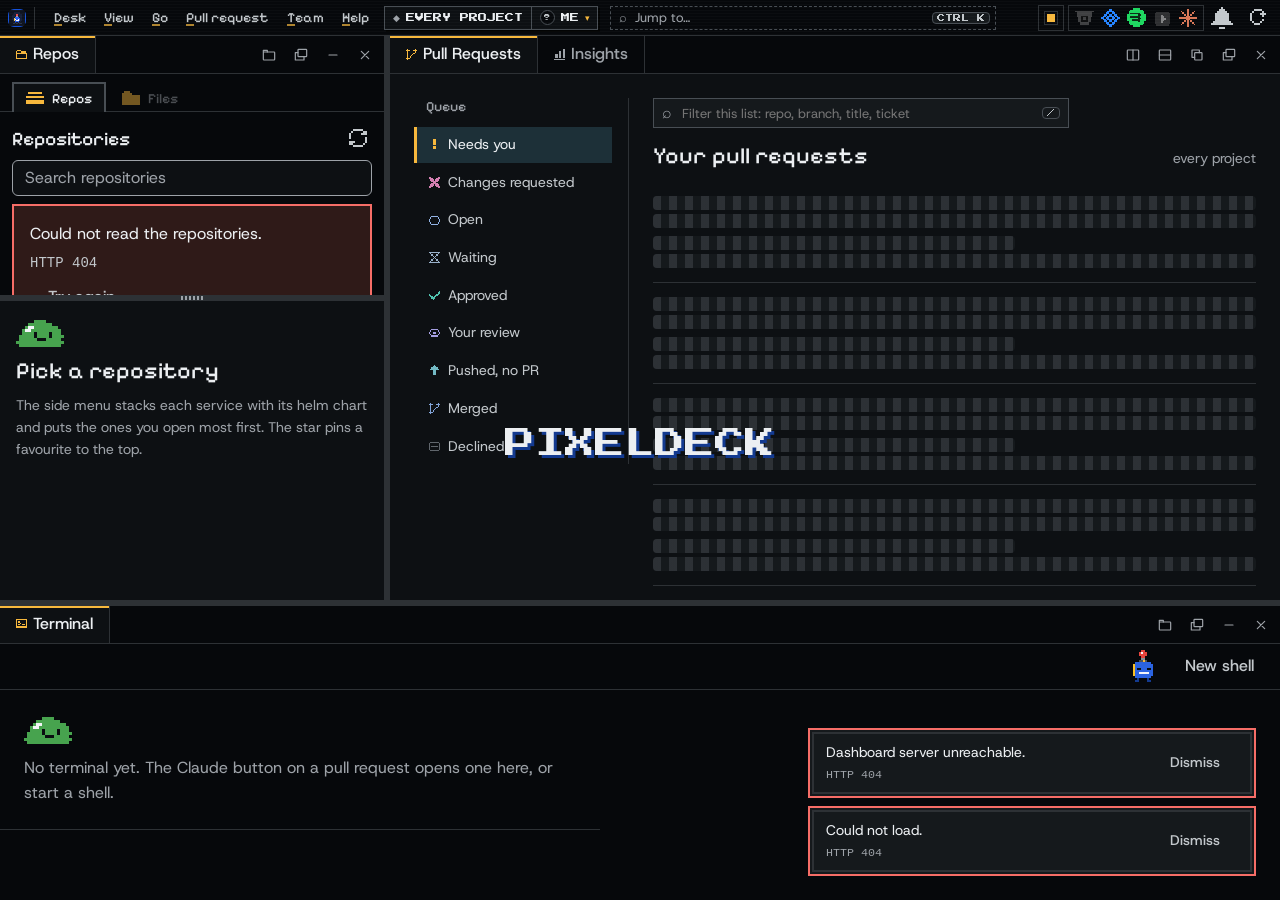
==== commit eb85cb26: "feat: YouTube in Music, floating pixel TV The Music panel gets a switch on top, Spotify or YouTube, " ====
--- a/static/index.html
+++ b/static/index.html
@@ -17,6 +17,7 @@
 <link rel="stylesheet" href="/static/hub.css">
 <link rel="stylesheet" href="/static/repos.css">
 <link rel="stylesheet" href="/static/music.css">
+<link rel="stylesheet" href="/static/music-youtube.css">
 <link rel="stylesheet" href="/static/menubar.css">
 <link rel="stylesheet" href="/static/control.css">
 <link rel="stylesheet" href="/static/welcome.css">
@@ -43,6 +44,8 @@
 <script src="/static/music.js" defer></script>
 <script src="/static/music-library.js" defer></script>
 <script src="/static/music-float.js" defer></script>
+<script src="/static/music-tv.js" defer></script>
+<script src="/static/music-youtube.js" defer></script>
 <script src="/static/control.js" defer></script>
 <script src="/static/welcome.js" defer></script>
 <script src="/static/lock.js" defer></script>
--- a/static/music.css
+++ b/static/music.css
@@ -148,6 +148,10 @@
 .mu-mq-text + .mu-mq-text { display: none; }
 .mu-mq:not(.is-running) .mu-mq-track { display: block; overflow: hidden; text-overflow: ellipsis; }
 .mu-mq.is-running .mu-mq-text + .mu-mq-text { display: inline; }
+/* Every playing animation steps on one 125 ms beat (durations are multiples of it, and music.js
+   snaps each one's start onto the page-wide grid), so the window redraws at most 8 times a second:
+   on WebKitGTK each redraw composites the whole window, and animations each on their own clock
+   made that nearly every frame. */
 .mu-mq.is-running .mu-mq-track { animation: mu-scroll var(--mq-dur, 10s) steps(var(--mq-steps, 100), end) infinite; }
 .mu-mq--title { font-size: 16px; line-height: 1.35; }
 .mu-mq--sub { font-size: 10px; line-height: 1.5; }
@@ -174,6 +178,7 @@
   background: linear-gradient(var(--mu-lcd-bg) 2px, transparent 2px) 0 0 / 100% 7px,
     linear-gradient(to top, var(--mu-lcd-ink) 0 62.5%, var(--sprite-yellow) 62.5% 87.5%, var(--sprite-red) 87.5%) 0 0 / 100% 100% no-repeat; }
 .mu.is-idle .mu-eq i::after { clip-path: inset(100% 0 0 0); }
+.mu-eq i.mu-eq-a { --d: 750ms; } .mu-eq i.mu-eq-b { --d: 625ms; } .mu-eq i.mu-eq-c { --d: 500ms; }
 .mu.is-playing .mu-eq i::after { animation: mu-eq-a var(--d, 500ms) steps(1, end) var(--o, 0ms) infinite; }
 .mu.is-playing .mu-eq i.mu-eq-b::after { animation-name: mu-eq-b; }
 .mu.is-playing .mu-eq i.mu-eq-c::after { animation-name: mu-eq-c; }
@@ -253,7 +258,7 @@
   background: oklch(30% 0.012 250); clip-path: polygon(9% 0, 91% 0, 100% 100%, 0 100%); }
 .mu-tape-foot i { width: 5px; height: 5px; background: var(--sprite-dark); }
 .mu-tape.is-on { box-shadow: inset 0 2px 0 oklch(36% 0.012 250), 0 0 0 var(--pixel) var(--tape), 4px 4px 0 var(--color-paper-3); }
-.mu.is-playing .mu-tape.is-on .mu-reel { animation: mu-reel 540ms steps(3, end) infinite; }
+.mu.is-playing .mu-tape.is-on .mu-reel { animation: mu-reel 375ms steps(3, end) infinite; }
 
 /* ------------------------------------------------------------ setup */
 .mu-setup { display: grid; gap: var(--space-md); max-width: 46rem; margin: 0 auto; padding: var(--space-lg);
@@ -297,9 +302,9 @@
 .st-music .mm-mq { width: 150px; }
 .st-music .mm-eq { display: flex; align-items: flex-end; gap: 1px; width: 10px; height: 12px; }
 .st-music .mm-eq i { flex: 1; height: 25%; background: var(--mu-lcd-ink); }
-.st-music.is-playing .mm-eq i { animation: mm-eq 600ms steps(1, end) infinite; }
-.st-music.is-playing .mm-eq i:nth-child(2) { animation-duration: 450ms; animation-delay: -200ms; }
-.st-music.is-playing .mm-eq i:nth-child(3) { animation-duration: 520ms; animation-delay: -90ms; }
+.st-music.is-playing .mm-eq i { animation: mm-eq 500ms steps(1, end) infinite; }
+.st-music.is-playing .mm-eq i:nth-child(2) { animation-duration: 1000ms; animation-delay: -250ms; }
+.st-music.is-playing .mm-eq i:nth-child(3) { animation-duration: 500ms; animation-delay: -125ms; }
 @media (max-width: 1280px) { .st-music .mm-mq { width: 96px; } }
 @media (max-width: 1000px) { .st-music .mm-title .mm-mq, .st-music .mm-eq { display: none; } }
 
@@ -359,7 +364,7 @@
 .ml-eq i { width: 3px; height: 40%; background: var(--mu-now-bar); }
 .ml-row.is-current .ml-n { display: none; }
 .ml-row.is-current .ml-eq { display: flex; }
-.is-playing .ml-row.is-current .ml-eq i { animation: mm-eq 600ms steps(1, end) infinite; }
+.is-playing .ml-row.is-current .ml-eq i { animation: mm-eq 500ms steps(1, end) infinite; }
 .is-playing .ml-row.is-current .ml-eq i:nth-child(2) { animation-duration: 450ms; animation-delay: -200ms; }
 .is-playing .ml-row.is-current .ml-eq i:nth-child(3) { animation-duration: 520ms; animation-delay: -90ms; }
 .ml-thumb { width: 32px; height: 32px; image-rendering: pixelated; background: var(--sprite-dark); box-shadow: 0 0 0 1px var(--sprite-dark), 2px 2px 0 var(--color-paper); }
@@ -576,13 +581,13 @@
 /* ------------------------------------------------------------ the crew dances while it plays */
 /* A calm 100 beats a minute: the slime hops on one beat, the bot on the next. Each hop is a
    squash, a small lift while stretched, a half settle, then rest; all in whole steps. */
-.mu.is-playing .mu-slime { animation: mu-hop 1200ms steps(1, end) infinite; }
-.mu.is-playing .mu-slime svg { animation: mu-squash-slime 1200ms steps(1, end) infinite; }
-.mu.is-playing .mu-bot { animation: mu-hop 1200ms steps(1, end) -600ms infinite; }
-.mu.is-playing .mu-bot svg { animation: mu-squash-bot 1200ms steps(1, end) -600ms infinite; }
-.mu.is-playing .mu-cone { animation: mu-thump 600ms steps(1, end) infinite; }
+.mu.is-playing .mu-slime { animation: mu-hop 1000ms steps(1, end) infinite; }
+.mu.is-playing .mu-slime svg { animation: mu-squash-slime 1000ms steps(1, end) infinite; }
+.mu.is-playing .mu-bot { animation: mu-hop 1000ms steps(1, end) -500ms infinite; }
+.mu.is-playing .mu-bot svg { animation: mu-squash-bot 1000ms steps(1, end) -500ms infinite; }
+.mu.is-playing .mu-cone { animation: mu-thump 500ms steps(1, end) infinite; }
 /* the bot in the terminal bar bobs along, gently, while music plays */
-body.is-music-playing .term-mascot .spr { animation: mu-bob-small 1200ms steps(1, end) -600ms infinite; }
+body.is-music-playing .term-mascot .spr { animation: mu-bob-small 1000ms steps(1, end) -500ms infinite; }
 
 @keyframes mu-scroll { to { transform: translateX(calc(-1 * var(--mq-dist, 0px))); } }
 @keyframes mu-blink { 50% { opacity: 0; } }
@@ -661,7 +666,7 @@
 .md-btn-kind, .md-card-kind { margin-top: 2px; font-size: 8px; color: var(--mu-deck-muted); }
 .md-caret { color: var(--mu-deck-muted); font-size: 10px; }
 .md-eq { display: none; align-items: flex-end; gap: 2px; height: 12px; }
-.md-eq i { width: 3px; height: 3px; background: var(--mu-lcd-ink); box-shadow: 0 0 4px var(--mu-lcd-glow); animation: md-eq 0.9s steps(4, end) infinite; }
+.md-eq i { width: 3px; height: 3px; background: var(--mu-lcd-ink); box-shadow: 0 0 4px var(--mu-lcd-glow); animation: md-eq 1s steps(4, end) infinite; }
 .md-eq i:nth-child(2) { animation-delay: -0.3s; } .md-eq i:nth-child(3) { animation-delay: -0.6s; }
 @keyframes md-eq { 0% { height: 3px; } 25% { height: 11px; } 50% { height: 6px; } 75% { height: 12px; } 100% { height: 3px; } }
 /* playing: the deck's phosphor green, glowing */
@@ -753,3 +758,7 @@
 .mu-cid-input { flex: 1 1 18rem; min-width: 0; min-height: 34px; padding: 0 10px; border: var(--rule-hair) solid var(--color-rule-2); background: var(--color-paper); color: var(--color-ink);
   font: 400 var(--text-sm) var(--font-term); }
 .mu-cid-input:focus-visible { outline: var(--pixel) solid var(--color-focus); outline-offset: 1px; }
+
+/* Another window has the focus: the looping decorations hold still (music.js sets is-away). */
+:root.is-away .mu *, :root.is-away .mu *::before, :root.is-away .mu *::after, :root.is-away .st-music *, :root.is-away .mc *,
+:root.is-away .md-btn *, :root.is-away .ml *, :root.is-away .ly *, :root.is-away .term-mascot .spr { animation-play-state: paused !important; }
--- a/static/music-youtube.css
+++ b/static/music-youtube.css
@@ -0,0 +1,147 @@
+/* YouTube in the Music panel: the source switch on top of the panel, the YouTube view (find,
+   results, recently played), the pixel TV around YouTube's player (docked or floating, the bot
+   on top) and the bar's mini player when it shows YouTube. The TV's body takes the boombox's
+   own colours, so it is dark plastic in the dark themes and silver in the light ones; screens
+   stay dark, as screens are. Nothing is ever drawn over the video itself. Motion is a few
+   pixel steps when the TV opens, and none under reduced motion or the calm setting. */
+
+:root {
+  --yt-red: oklch(62% 0.21 27); --yt-red-ink: oklch(98% 0.01 27);
+  --yt-lcd: oklch(23% 0.06 27); --yt-lcd-edge: oklch(35% 0.09 27); --yt-ink: oklch(86% 0.12 27);
+}
+:root[data-tone="light"] { --yt-red: oklch(55% 0.21 27); }
+
+/* ------------------------------------------------------------ the panel: switch, then Spotify or YouTube */
+.mu-panel.has-source { display: flex; flex-direction: column; gap: var(--space-sm); }
+.mu-panel.has-source > .mu-host, .mu-panel.has-source > .yt-host { flex: 1 0 auto; min-width: 0; }
+.mu-panel.has-source > [hidden] { display: none; }
+/* side by side, the deck fills the panel and each column scrolls on its own, as before */
+@container mu-panel (min-width: 1180px) {
+  .mu-host:has(> .mu[data-view="deck"]) { flex: 1 1 0; min-height: 0; }
+}
+.mu-source { display: flex; flex: none; align-self: flex-start; border: var(--pixel) solid var(--color-rule-2); background: var(--color-paper-3); }
+.mu-src-btn { display: inline-flex; align-items: center; gap: 7px; height: 28px; padding: 0 12px; border: 0; background: none;
+  color: var(--color-ink-2); font: 400 var(--num-9) var(--font-num); cursor: pointer; }
+.mu-src-btn + .mu-src-btn { border-left: var(--pixel) solid var(--color-rule-2); }
+.mu-src-btn:hover { color: var(--color-ink); }
+.mu-src-btn[aria-pressed="true"] { background: var(--mu-lcd-bg); color: var(--mu-lcd-ink); }
+.mu-src-btn--yt[aria-pressed="true"] { background: var(--yt-lcd); color: var(--yt-ink); }
+.mu-src-btn:focus-visible { outline: var(--pixel) solid var(--color-focus); outline-offset: 1px; }
+.mu-src-btn .cc-pix { flex: none; }
+
+/* ------------------------------------------------------------ the YouTube view */
+.yt { display: grid; gap: var(--space-lg); width: 100%; max-width: 1080px; margin-inline: auto; }
+.yt-col { display: grid; gap: var(--space-sm); align-content: start; min-width: 0; }
+@container mu-panel (min-width: 920px) {
+  .yt { grid-template-columns: minmax(420px, 1fr) minmax(360px, 1fr); max-width: 1400px; align-items: start; }
+  .yt-col--tv { position: sticky; top: 0; }
+}
+.yt-dock { padding-top: 48px; }          /* room for the bot on the set */
+.yt-dock:empty { display: none; }
+.yt-away { display: grid; place-items: center; gap: 10px; min-height: 140px; margin-top: 48px; padding: var(--space-md);
+  border: var(--pixel) dashed var(--color-rule-2); color: var(--color-muted); font-size: var(--num-9); }
+.yt-away .btn { font-size: var(--text-sm); }
+.yt-away[hidden], .yt-recent[hidden], .yt-error[hidden] { display: none; }
+.yt-note, .yt-hint { margin: 0; color: var(--color-muted); font-size: var(--text-sm); }
+.yt-error { margin: 0; color: var(--color-bad); font-size: var(--text-sm); }
+.yt-find { display: flex; gap: 8px; }
+.yt-input { flex: 1; min-width: 0; height: 34px; padding: 0 10px; border: var(--rule-hair) solid var(--color-rule-2); border-radius: 0;
+  background: var(--color-paper-3); color: var(--color-ink); font: inherit; }
+.yt-input::placeholder { color: var(--color-muted); }
+.yt-input:focus-visible { outline: var(--pixel) solid var(--color-focus); outline-offset: 1px; }
+.yt-sub { display: flex; align-items: center; justify-content: space-between; gap: 8px; margin: var(--space-xs) 0 4px; }
+.yt-sub h3 { margin: 0; font-size: var(--num-9); color: var(--color-ink-2); letter-spacing: 0.06em; }
+.yt-rows { display: grid; gap: 2px; margin: 0; padding: 0; list-style: none; }
+.yt-empty { padding: 8px; color: var(--color-muted); font-size: var(--text-sm); }
+.yt-row { display: grid; grid-template-columns: minmax(0, 1fr) auto; align-items: center; gap: 8px; border: var(--rule-hair) solid transparent; }
+.yt-row:hover, .yt-row:focus-within { border-color: var(--color-rule); background: var(--color-paper-2); }
+.yt-row.is-current { background: color-mix(in oklch, var(--yt-red) 14%, var(--color-paper)); box-shadow: inset 3px 0 0 var(--yt-red); }
+.yt-row-main { display: grid; grid-template-columns: 128px minmax(0, 1fr); align-items: center; gap: 12px; min-width: 0; padding: 6px;
+  border: 0; background: none; color: inherit; font: inherit; text-align: left; cursor: pointer; }
+.yt-row-main:focus-visible, .yt-mini:focus-visible { outline: var(--pixel) solid var(--color-focus); outline-offset: -2px; }
+.yt-thumb { position: relative; width: 128px; aspect-ratio: 16 / 9; background: var(--color-paper-3); box-shadow: 0 0 0 var(--pixel) var(--sprite-dark); }
+.yt-thumb canvas { display: block; width: 100%; height: 100%; image-rendering: pixelated; }
+.yt-live { position: absolute; left: 3px; bottom: 3px; padding: 2px 3px; background: var(--yt-red); color: var(--yt-red-ink); font-size: var(--num-7); }
+.yt-row-text { display: grid; gap: 3px; min-width: 0; }
+.yt-row-text b { display: -webkit-box; overflow: hidden; font-weight: 600; font-size: var(--text-sm); line-height: 1.3; -webkit-box-orient: vertical; -webkit-line-clamp: 2; line-clamp: 2; }
+.yt-row-text small { overflow: hidden; color: var(--color-muted); font-size: var(--text-xs, 12px); white-space: nowrap; text-overflow: ellipsis; }
+.yt-row-acts { display: flex; gap: 4px; padding-right: 6px; }
+.yt-mini { display: inline-flex; align-items: center; gap: 5px; height: 24px; padding: 0 8px; border: var(--rule-hair) solid var(--color-rule-2);
+  background: var(--color-paper-3); color: var(--color-ink-2); font: 400 var(--num-8) var(--font-num); cursor: pointer; }
+.yt-mini:hover { border-color: var(--yt-red); color: var(--color-ink); }
+@container mu-panel (max-width: 560px) {
+  .yt-row-main { grid-template-columns: 96px minmax(0, 1fr); }
+  .yt-thumb { width: 96px; }
+  .yt-row-acts span { display: none; }
+}
+
+/* ------------------------------------------------------------ the TV */
+.ytv { position: relative; display: grid; grid-template-columns: minmax(0, 1fr); gap: 8px; width: 100%; max-width: 640px; margin-inline: auto; padding: 0 10px 10px;
+  color: var(--mu-deck-ink); background: linear-gradient(var(--mu-box-hi), var(--mu-box) 30%, var(--mu-box-lo));
+  border: var(--pixel) solid var(--sprite-dark); box-shadow: inset 0 0 0 var(--pixel) var(--mu-box-hi), 6px 6px 0 var(--sprite-dark); }
+.ytv[hidden] { display: none; }
+/* floating: above the panels, under the bar's menus and dialogs, never wider than the window */
+.ytv.is-floating { position: fixed; z-index: calc(var(--z-sticky) + 50); width: 440px; max-width: calc(100vw - 16px); margin: 0; }
+.ytv-head { display: flex; align-items: center; gap: 8px; height: 28px; margin: 0 -10px; padding: 0 4px 0 8px; user-select: none; touch-action: none;
+  background: repeating-linear-gradient(to bottom, var(--mu-box-hi) 0 2px, var(--mu-box) 2px 4px); border-bottom: var(--pixel) solid var(--sprite-dark); }
+.ytv-head:focus-visible { outline: var(--pixel) solid var(--color-focus); outline-offset: -2px; }
+.ytv.is-floating .ytv-head { cursor: grab; }
+.ytv.is-dragging .ytv-head { cursor: grabbing; }
+.ytv-grip { flex: none; width: 8px; height: 14px; background: radial-gradient(circle, var(--mu-deck-muted) 0 1px, transparent 1.5px) 0 0 / 4px 4px; }
+.ytv-name { flex: none; font-size: 8px; color: var(--yt-red); letter-spacing: 0.08em; }
+.ytv-title { flex: 1; min-width: 0; overflow: hidden; font-size: var(--text-sm); white-space: nowrap; text-overflow: ellipsis; }
+.ytv-tools { display: flex; flex: none; gap: 2px; }
+.ytv-btn { display: grid; place-items: center; width: 24px; height: 22px; padding: 0; color: var(--mu-key-ink); cursor: pointer;
+  background: linear-gradient(var(--mu-key-a), var(--mu-key-b)); border: var(--pixel) solid var(--sprite-dark); border-radius: 0; }
+.ytv-btn:hover { border-color: var(--yt-red); }
+.ytv-btn:disabled { opacity: 0.45; cursor: default; border-color: var(--sprite-dark); }
+.ytv-btn:focus-visible { outline: var(--pixel) solid var(--color-focus); outline-offset: 1px; }
+.ytv-btn--play .mu-glyph--pause, .ytv-btn--play.is-playing .mu-glyph--play { display: none; }
+.ytv-btn--play.is-playing .mu-glyph--pause { display: block; }
+.ytv-bezel { padding: 10px; background: var(--sprite-dark); border: 3px solid var(--mu-metal); border-radius: 10px; box-shadow: inset 0 0 0 2px oklch(0% 0 0); }
+.ytv-screen { position: relative; overflow: hidden; aspect-ratio: 16 / 9; background: oklch(0% 0 0); border-radius: 4px; }
+.ytv-frame { position: absolute; inset: 0; display: block; width: 100%; height: 100%; border: 0; }
+.ytv.is-dragging .ytv-frame { pointer-events: none; }  /* the drag keeps the pointer over the player */
+/* the empty set: a pixel sunset, or the stopped video's own picture, behind its button */
+.ytv-idle { position: absolute; inset: 0; display: grid; place-items: center; align-content: center; gap: 10px; padding: 12px; }
+.ytv-idle[hidden], .ytv-poster[hidden], .ytv-idle-btn[hidden], .ytv-out[hidden] { display: none; }
+.ytv-idle-art, .ytv-poster { position: absolute; inset: 0; width: 100%; height: 100%; image-rendering: pixelated; }
+.ytv-idle::after { content: ""; position: absolute; inset: 0; pointer-events: none; background: repeating-linear-gradient(0deg, rgb(0 0 0 / 0.18) 0 1px, transparent 1px 3px); }
+.ytv-idle-text { position: relative; z-index: 1; max-width: 90%; margin: 0; padding: 4px 6px; overflow: hidden; background: rgb(0 0 0 / 0.65);
+  color: oklch(97% 0 0); font-size: var(--num-9); white-space: nowrap; text-overflow: ellipsis; }
+.ytv-idle-btn { position: relative; z-index: 1; }
+.ytv-sky-a { fill: #2a1a4a; } .ytv-sky-b { fill: #5a2a5e; } .ytv-sky-c { fill: #b8486a; }
+.ytv-sun { fill: #ffcf3a; } .ytv-sea { fill: #1a1030; } .ytv-wave { fill: #4a3a8a; }
+.ytv-foot { display: flex; align-items: center; gap: 8px; min-height: 18px; }
+.ytv-led { flex: none; width: 8px; height: 8px; background: var(--mu-box-lo); box-shadow: 0 0 0 var(--pixel) var(--sprite-dark); }
+.ytv.is-playing .ytv-led { background: var(--yt-red); }
+.ytv-state { flex: 1; min-width: 0; overflow: hidden; color: var(--mu-deck-muted); font-size: var(--num-8); white-space: nowrap; text-overflow: ellipsis; }
+.ytv-state.is-error { color: var(--color-bad); font-family: inherit; font-size: var(--text-xs, 12px); }
+.ytv-knobs { display: flex; flex: none; gap: 6px; }
+.ytv-knobs i { width: 12px; height: 12px; border-radius: 50%; background: var(--mu-metal); box-shadow: inset -2px -2px 0 var(--mu-box-lo), 0 0 0 var(--pixel) var(--sprite-dark); }
+.ytv-out { flex: none; color: var(--mu-deck-ink); font-size: var(--text-xs, 12px); }
+/* the bot sits on the set, legs over its top edge */
+.ytv-bot { position: absolute; top: -48px; right: 22px; z-index: 1; line-height: 0; pointer-events: none; }
+.ytv-bot svg { display: block; filter: drop-shadow(2px 2px 0 rgb(0 0 0 / 0.5)); }
+:root.no-mascots .ytv-bot { visibility: hidden; }
+/* turning on: the picture opens from a line, as an old set does, on the music's 125 ms beat */
+.ytv.is-opening { animation: ytv-on 250ms steps(2, end) both; }
+:root.is-away .ytv { animation-play-state: paused; }
+@keyframes ytv-on { from { clip-path: inset(46% 0 46% 0); } to { clip-path: inset(-60px -10px -10px -10px); } }
+
+/* ------------------------------------------------------------ the bar's mini player, with YouTube */
+.st-music .mm-src { display: inline-flex; align-items: center; gap: 4px; height: 26px; padding: 0 6px; border: 0;
+  border-right: var(--rule-hair) solid var(--color-rule); background: none; color: var(--color-ink-2); font-size: var(--num-7); cursor: pointer; }
+.st-music .mm-src[hidden] { display: none; }
+.st-music .mm-src:hover { color: var(--color-ink); background: var(--color-paper-2); }
+.st-music.is-yt > :not(.mm-src):not(.mm-yt) { display: none !important; }
+.st-music:not(.is-yt) > .mm-yt { display: none; }
+.st-music .mm-yt { display: inline-flex; align-items: center; gap: 2px; }
+.st-music .mm-play.mm-yt-play { background: var(--yt-red); color: var(--yt-red-ink); }
+.st-music .mm-play.mm-yt-play:disabled { background: var(--color-paper-2); color: var(--color-muted); }
+.st-music .mm-title.mm-yt-title { background: var(--yt-lcd); color: var(--yt-ink); }
+.st-music .mm-title.mm-yt-title:hover, .st-music .mm-title.mm-yt-title[aria-pressed="true"] { box-shadow: inset 0 0 0 1px var(--yt-ink); }
+@media (max-width: 1500px) { .st-music .mm-src span { display: none; } }
+
+@media (prefers-reduced-motion: reduce) { .ytv, .ytv * { animation: none !important; } }
+:root[data-motion="calm"] .ytv, :root[data-motion="calm"] .ytv * { animation: none !important; }
--- a/static/welcome.css
+++ b/static/welcome.css
@@ -13,9 +13,9 @@
   background: radial-gradient(ellipse at 50% 40%, #121726 0%, #050608 70%); }
 .wl-cabinet::after, .lk-cabinet::after { content: ""; position: absolute; inset: 0; z-index: 20; pointer-events: none;
   background: repeating-linear-gradient(0deg, rgb(0 0 0 / 0.16) 0 1px, transparent 1px 3px), radial-gradient(ellipse at center, transparent 55%, rgb(0 0 0 / 0.55)); }
-.wl-scene, .lk-scene { position: absolute; inset: 0; display: grid; place-items: center; align-content: center; gap: 18px; padding: 70px 24px 40px; }
+.wl-scene, .lk-scene { position: absolute; inset: 0; display: grid; place-items: center; align-content: center; gap: clamp(8px, 2.2vh, 18px); padding: clamp(48px, 9vh, 70px) 24px clamp(16px, 5vh, 40px); }
 .wl-scene[hidden] { display: none; }
-.wl-canvas, .lk-canvas { width: min(82vw, 1000px); height: auto; aspect-ratio: 4 / 1; image-rendering: pixelated; }
+.wl-canvas, .lk-canvas { width: min(82vw, 1000px, 300vh); height: auto; aspect-ratio: 4 / 1; image-rendering: pixelated; }
 .wl-lang, .lk-lang { margin: -8px 0 0; color: var(--cab-muted); font-size: var(--num-9); letter-spacing: 0.22em; text-align: center; min-height: 1.4em; }
 .wl-skip { position: absolute; top: 16px; left: 18px; z-index: 30; padding: 7px 11px; border: 1px solid var(--cab-rule); background: none; color: var(--cab-muted); font: 400 var(--num-9) var(--font-num); cursor: pointer; }
 .wl-skip:hover, .wl-skip:focus-visible { color: var(--cab-ink); border-color: var(--cab-acc); outline: none; }
@@ -48,7 +48,7 @@
 .wl-stage { width: min(980px, 100%); margin: 0 auto; animation: wl-stage-in 420ms cubic-bezier(0.2, 0.8, 0.2, 1) both; }
 @keyframes wl-stage-in { from { opacity: 0; transform: translateX(40px); } }
 .wl-stage-name { margin: 0 0 10px; color: var(--cab-acc); font: 400 var(--num-9) var(--font-num); letter-spacing: 0.15em; text-align: center; }
-.wl-stage-title { margin: 0 0 8px; font: 600 clamp(24px, 3vw, 34px) var(--font-pixel); letter-spacing: 0; text-align: center; }
+.wl-stage-title { max-width: none; margin: 0 auto 8px; font: 600 clamp(24px, 3vw, 34px) var(--font-pixel); letter-spacing: 0; text-align: center; }
 .wl-stage-sub { max-width: 64ch; margin: 0 auto 26px; color: var(--cab-ink-2); text-align: center; }
 .wl-foot { display: flex; justify-content: center; gap: 10px; margin-top: 28px; }
 .wl .btn--quiet { color: var(--cab-ink-2); }
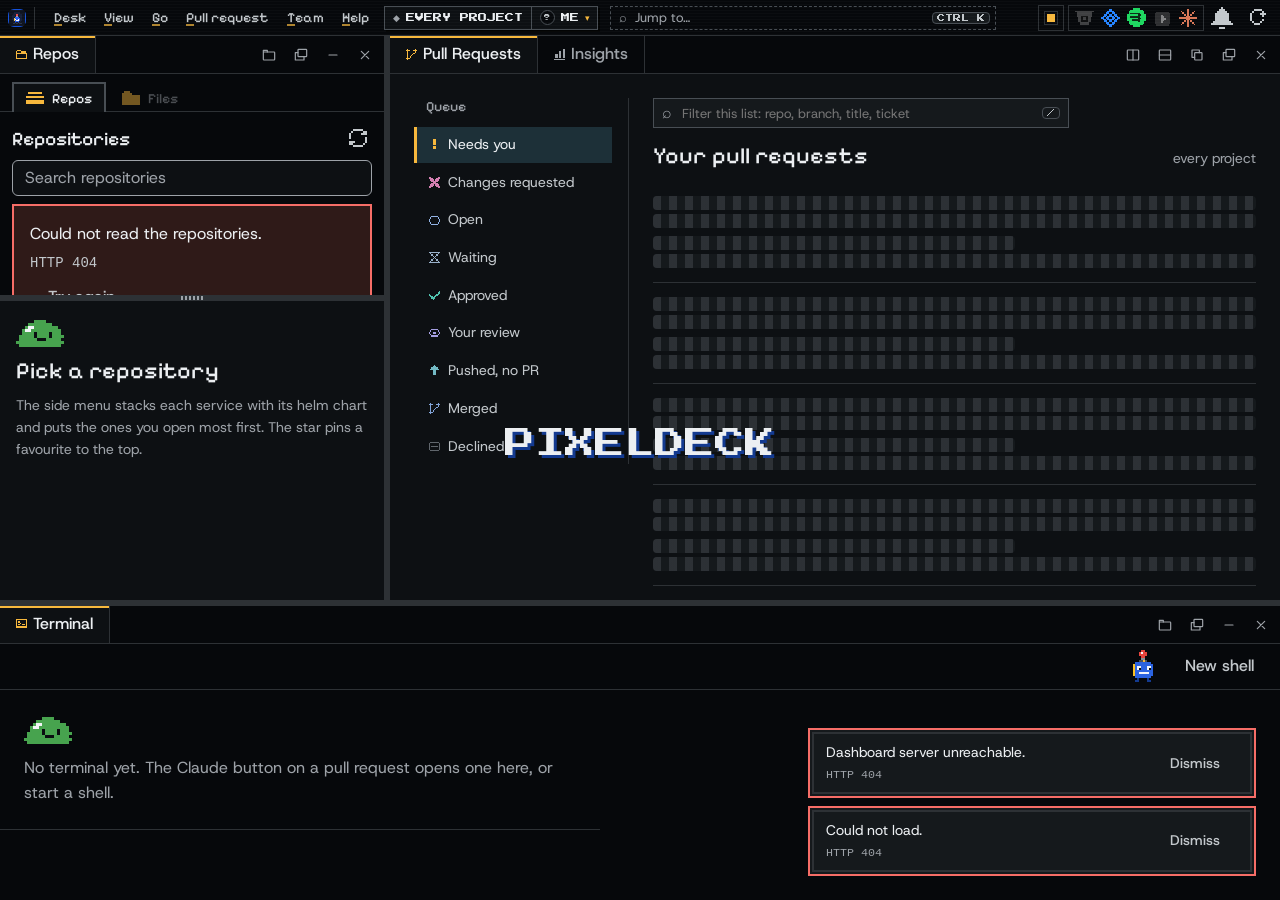
==== commit f3c6731c: "feat: PR view puts the description first The reviewers were a long list above the description. They " ====
--- a/static/index.html
+++ b/static/index.html
@@ -21,6 +21,7 @@
 <link rel="stylesheet" href="/static/menubar.css">
 <link rel="stylesheet" href="/static/control.css">
 <link rel="stylesheet" href="/static/welcome.css">
+<link rel="stylesheet" href="/static/prview.css">
 <script src="/static/keep.js" defer></script>
 <script src="/static/vendor/xterm.js" defer></script>
 <script src="/static/vendor/addon-fit.js" defer></script>
--- a/static/workspace.css
+++ b/static/workspace.css
@@ -194,19 +194,6 @@
 .commit-list { display: grid; gap: var(--space-xs); margin: 0; padding: 0; list-style: none; }
 .commit-list li { display: grid; grid-template-columns: 6rem minmax(0, 1fr) auto auto; gap: var(--space-sm); align-items: baseline; font-size: var(--text-sm); padding-bottom: var(--space-xs); border-bottom: var(--rule-hair) solid var(--color-rule); }
 .commit-list .person { color: var(--color-accent); }
-
-.journey { margin-top: var(--space-lg); }
-.journey-track { position: relative; height: 26px; margin-inline: var(--space-xs); }
-.journey-track::before { content: ""; position: absolute; left: 0; right: 0; top: 50%; height: 2px; background: repeating-linear-gradient(90deg, var(--color-rule-2) 0 6px, transparent 6px 8px); }
-.jmark { position: absolute; top: 50%; left: calc(var(--x, 0) * 100%); width: 10px; height: 10px; transform: translate(-50%, -50%); background: var(--color-muted); }
-.jmark.is-updated { background: var(--color-cool); }
-.jmark.is-approved { background: var(--color-ok); }
-.jmark.is-changes_requested { background: var(--color-bad); }
-.jmark.is-start, .jmark.is-end { width: 14px; height: 14px; background: var(--color-ink); }
-.jmark.is-end.is-open { background: var(--color-accent); }
-.jmark.is-end.is-merged { background: var(--color-cool); }
-.jmark:hover { outline: var(--pixel) solid var(--color-ink); outline-offset: 2px; }
-.journey-ends { display: flex; justify-content: space-between; margin-top: var(--space-2xs); font-size: var(--text-xs); color: var(--color-muted); }
 
 /* files and diff */
 .files { display: grid; grid-template-columns: minmax(12rem, 17rem) minmax(0, 1fr); gap: var(--space-lg); align-items: start; }
--- a/static/hub.css
+++ b/static/hub.css
@@ -341,6 +341,36 @@
   --color-scrim: oklch(8% 0.03 272 / 0.62);
   --sprite-grass: oklch(78% 0.13 200);
 }
+/* Bubblegum: a pastel retro desktop. Plum windows with lavender title bars in a pink frame
+   (the bar and the gaps between panels), cream text, and a mint blob. */
+:root[data-theme="bubblegum"] {
+  --frame: oklch(82% 0.1 355); --frame-deep: oklch(66% 0.14 355); --frame-ink: oklch(28% 0.08 320); --title: oklch(75% 0.1 305);
+  --color-paper: oklch(23% 0.07 298); --color-paper-2: oklch(27.5% 0.08 300); --color-paper-3: oklch(19% 0.06 296);
+  --color-ink: oklch(97% 0.012 340); --color-ink-2: oklch(88% 0.03 330); --color-muted: oklch(76% 0.05 318);
+  --color-rule: oklch(38% 0.08 302); --color-rule-2: oklch(53% 0.1 315);
+  --color-scrim: oklch(12% 0.05 298 / 0.62);
+  --color-cool: oklch(82% 0.09 230);
+  --sprite-grass: oklch(85% 0.12 168);
+}
+:root[data-theme="bubblegum"] body, :root[data-theme="bubblegum"] .workspace { background: var(--frame); }
+:root[data-theme="bubblegum"] .slot { border: 3px solid var(--frame-deep); }
+/* The frame and the title bars are light: their own ink, and an accent deep enough to read on pink. */
+:root[data-theme="bubblegum"] .bar {
+  --color-paper: oklch(91% 0.05 355); --color-paper-2: oklch(87% 0.07 355); --color-paper-3: var(--frame);
+  --color-ink: var(--frame-ink); --color-ink-2: oklch(36% 0.08 320); --color-muted: oklch(44% 0.07 320);
+  --color-rule: oklch(68% 0.11 350); --color-rule-2: oklch(54% 0.12 345);
+  --color-accent: oklch(48% 0.17 340); --color-accent-ink: oklch(98% 0.01 340); --color-accent-soft: oklch(88% 0.06 345); --color-accent-deep: oklch(36% 0.14 340);
+  --color-focus: oklch(48% 0.17 340);
+  --color-cool: oklch(42% 0.13 262); --color-ok: oklch(45% 0.14 150); --color-bad: oklch(48% 0.18 25); --color-wait: oklch(50% 0.14 70);
+  background: var(--frame); border-bottom: 3px solid var(--frame-deep); color: var(--frame-ink);
+}
+:root[data-theme="bubblegum"] .slot-head {
+  --color-paper: oklch(85% 0.06 305); --color-paper-2: oklch(80% 0.08 305); --color-paper-3: var(--title);
+  --color-ink: var(--frame-ink); --color-ink-2: oklch(33% 0.08 315); --color-muted: oklch(42% 0.07 315);
+  --color-rule: oklch(60% 0.1 305); --color-rule-2: oklch(50% 0.1 305);
+  --color-accent: oklch(46% 0.17 340); --color-accent-ink: oklch(98% 0.01 340);
+}
+:root[data-theme="bubblegum"] .settings-dialog, :root[data-theme="bubblegum"] .bell-panel, :root[data-theme="bubblegum"] .mb-pop { border-color: var(--frame-deep); }
 :root[data-theme="daylight"] {
   --color-paper: #d4cfc2; --color-paper-2: #e1dccf; --color-paper-3: #c3bdae;
   --color-rule: #9a9384; --color-rule-2: #6f695c;
@@ -384,6 +414,7 @@
 .theme-card[data-theme-card="night"] { --tb: #131820; --tp: #1c2129; }
 .theme-card[data-theme-card="midnight"] { --tb: #0b0e22; --tp: #151a36; }
 .theme-card[data-theme-card="daylight"] { --tb: #d4cfc2; --tp: #e1dccf; }
+.theme-card[data-theme-card="bubblegum"] { --tb: #f2a7c3; --tp: #2f2050; }
 .theme-card[data-theme-card="grey"] { --tb: #c6c6c6; --tp: #d5d5d5; }
 :root[data-tone="light"] .term-panes { --color-muted: #a9a9a9; --color-ink: #e8e8e8; --color-ink-2: #d0d0d0; color: var(--term-ink); }
 
--- a/static/prview.css
+++ b/static/prview.css
@@ -0,0 +1,61 @@
+/* The pull request view: the reviewers as a row of faces beside the title, the description
+   first with the activity beside it as a vertical timeline, commits you can open. */
+
+/* ---------------------------------------------------------------- reviewers beside the title */
+.pr-title-row { display: flex; flex-wrap: wrap; align-items: flex-start; gap: var(--space-2xs) var(--space-md); }
+.pr-title-row h2 { flex: 1 1 24rem; min-width: 0; }
+.pr-reviewers { display: inline-flex; align-items: center; flex: none; margin-left: auto; padding: 3px 0 0; }
+.rv-count { margin-right: 8px; padding: 2px 5px; border: var(--rule-hair) solid var(--color-rule); color: var(--color-muted); font-size: var(--num-8); }
+.rv-face { position: relative; display: inline-flex; flex: none; border-radius: 50%; box-shadow: 0 0 0 2px var(--color-paper); transition: transform 120ms steps(2, end); }
+.rv-face + .rv-face { margin-left: -4px; }
+.rv-face:hover { z-index: 2; transform: translateY(-2px); }
+.pr-reviewers .rv-face .face { width: 30px; min-width: 30px; height: 30px; font-size: 10px; letter-spacing: 0; background: var(--color-paper-2); }
+.rv-more { margin-left: 4px; padding: 3px 6px; border: var(--rule-hair) solid var(--color-rule); border-radius: 12px; color: var(--color-muted); font-size: var(--num-8); }
+
+/* ---------------------------------------------------------------- overview: description, activity */
+.pr-body { container: pr-body / inline-size; }
+.ov { display: grid; grid-template-columns: minmax(0, 1fr) minmax(17rem, 22rem); gap: var(--space-xl); align-items: start; }
+.ov-title { margin: 0 0 var(--space-sm); font-size: var(--text-md); letter-spacing: 0; }
+.ov-main { min-width: 0; }
+.ov-desc { max-width: 82ch; }
+/* Beside the description, the activity stays in view while the description scrolls. */
+.ov-side { position: sticky; top: 0; display: grid; gap: var(--space-sm); max-height: calc(100dvh - var(--head-h, 0px) - 12rem); min-height: 12rem; overflow: auto;
+  overscroll-behavior: contain; padding: var(--space-sm) var(--space-sm) var(--space-md); border: var(--rule-hair) solid var(--color-rule); background: var(--color-paper-2); scrollbar-color: auto; }
+.ov-side::-webkit-scrollbar { width: 8px; }
+.ov-side::-webkit-scrollbar-thumb { background: var(--color-rule-2); }
+.ov-side .ov-title { margin: var(--space-2xs) 0 0; }
+.ov-side .pr-facts { display: grid; grid-template-columns: repeat(auto-fill, minmax(4.4rem, 1fr)); gap: var(--space-xs); padding: 0 0 var(--space-sm); border-top: 0; }
+.ov-side .pr-facts dt { font-size: var(--text-xs); }
+@container pr-body (max-width: 760px) {
+  .ov { grid-template-columns: minmax(0, 1fr); }
+  .ov-side { position: static; max-height: none; }
+}
+
+/* The timeline: a line down the left, a pixel node per event in its colour, a day where it changes. */
+.tl { position: relative; display: grid; gap: 2px; margin: 0; padding: 0 0 0 20px; list-style: none; }
+.tl::before { content: ""; position: absolute; left: 6px; top: 6px; bottom: 6px; width: 2px; background: repeating-linear-gradient(var(--color-rule-2) 0 4px, transparent 4px 6px); }
+.tl-day { margin: var(--space-xs) 0 2px -20px; padding-left: 20px; color: var(--color-muted); font: 400 var(--num-8) var(--font-num); letter-spacing: 0.06em; text-transform: uppercase; }
+.tl-item { --tone: var(--color-muted); position: relative; padding: 4px 0 6px; }
+.tl-node { position: absolute; left: -19px; top: 8px; width: 12px; height: 12px; background: var(--tone); box-shadow: 0 0 0 3px var(--color-paper-2); }
+.tl-item.is-approved { --tone: var(--color-ok); }
+.tl-item.is-changes_requested, .tl-item.is-declined { --tone: var(--color-bad); }
+.tl-item.is-updated { --tone: var(--color-cool); }
+.tl-item.is-merged { --tone: var(--color-accent); }
+.tl-item.is-opened { --tone: var(--color-ink); }
+.tl-item.is-opened .tl-node { width: 14px; height: 14px; left: -20px; }
+.tl-line { margin: 0; font-size: var(--text-sm); line-height: 1.45; color: var(--color-ink-2); }
+.tl-line b { color: var(--color-ink); font-weight: 600; }
+.tl-line code { padding: 0 3px; font-size: 0.9em; }
+.tl-line .when { margin-left: 6px; color: var(--color-muted); font-size: var(--text-xs); white-space: nowrap; }
+.tl-text { display: -webkit-box; margin: 3px 0 0; padding: 4px 8px; overflow: hidden; border-left: 2px solid var(--tone); background: var(--color-paper); color: var(--color-ink-2);
+  font-size: var(--text-xs); line-height: 1.45; -webkit-box-orient: vertical; -webkit-line-clamp: 3; overflow-wrap: anywhere; }
+
+/* ---------------------------------------------------------------- commits you can open */
+.commit-list li { display: block; padding-bottom: 0; }
+.commit-row { display: grid; grid-template-columns: 6rem minmax(0, 1fr) auto auto; gap: var(--space-sm); align-items: baseline; width: 100%; padding: 6px 8px var(--space-xs);
+  border: 0; background: none; color: inherit; font: inherit; font-size: var(--text-sm); text-align: left; }
+button.commit-row { cursor: pointer; }
+button.commit-row:hover { background: var(--color-paper-2); }
+button.commit-row:hover .commit-subject { color: var(--color-ink); text-decoration: underline; text-underline-offset: 3px; }
+button.commit-row:focus-visible { outline: var(--pixel) solid var(--color-focus); outline-offset: -2px; }
+.commit-subject { min-width: 0; overflow: hidden; text-overflow: ellipsis; white-space: nowrap; }
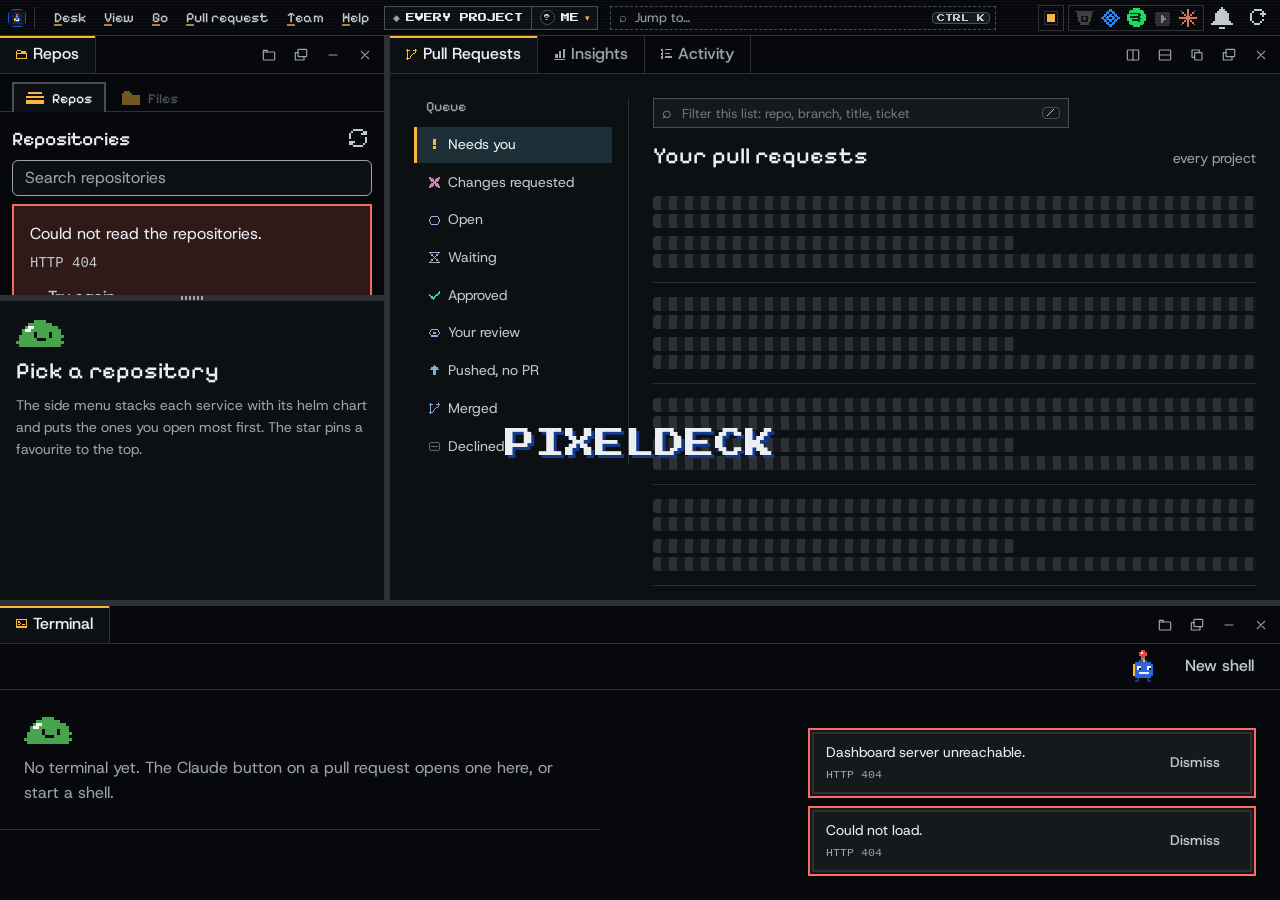
==== commit 682212e4: "feat: team activity timeline across pull requests An Activity panel beside Insights shows one timeli" ====
--- a/static/index.html
+++ b/static/index.html
@@ -22,6 +22,7 @@
 <link rel="stylesheet" href="/static/control.css">
 <link rel="stylesheet" href="/static/welcome.css">
 <link rel="stylesheet" href="/static/prview.css">
+<link rel="stylesheet" href="/static/activity.css">
 <script src="/static/keep.js" defer></script>
 <script src="/static/vendor/xterm.js" defer></script>
 <script src="/static/vendor/addon-fit.js" defer></script>
@@ -45,6 +46,7 @@
 <script src="/static/music.js" defer></script>
 <script src="/static/music-library.js" defer></script>
 <script src="/static/music-float.js" defer></script>
+<script src="/static/music-queue.js" defer></script>
 <script src="/static/music-tv.js" defer></script>
 <script src="/static/music-youtube.js" defer></script>
 <script src="/static/control.js" defer></script>
@@ -53,6 +55,7 @@
 <script src="/static/winchrome.js" defer></script>
 <script src="/static/menubar.js" defer></script>
 <script src="/static/jump.js" defer></script>
+<script src="/static/activity.js" defer></script>
 <script src="/static/app.js" defer></script>
 </head>
 <body>
@@ -129,7 +132,7 @@
     <div><dt><kbd>n</kbd> <kbd>b</kbd></dt><dd>Next and previous file in the diff</dd></div>
     <div><dt><kbd>v</kbd></dt><dd>Mark the file viewed and jump to the next</dd></div>
     <div><dt><kbd>f</kbd></dt><dd>Fold the pull request header away, or bring it back</dd></div>
-    <div><dt><kbd>q</kbd> <kbd>i</kbd> <kbd>t</kbd></dt><dd>Pull requests, insights, terminal</dd></div>
+    <div><dt><kbd>q</kbd> <kbd>i</kbd> <kbd>a</kbd> <kbd>t</kbd></dt><dd>Pull requests, insights, team activity, terminal</dd></div>
     <div><dt><kbd>/</kbd></dt><dd>Filter the pull request list</dd></div>
     <div><dt><kbd>Ctrl</kbd> <kbd>K</kbd></dt><dd>Jump to a pull request, a person or a command</dd></div>
     <div><dt><kbd>Alt</kbd> + letter</dt><dd>Open a menu by its underlined letter</dd></div>
--- a/static/music-youtube.css
+++ b/static/music-youtube.css
@@ -41,7 +41,7 @@
 .yt-away { display: grid; place-items: center; gap: 10px; min-height: 140px; margin-top: 48px; padding: var(--space-md);
   border: var(--pixel) dashed var(--color-rule-2); color: var(--color-muted); font-size: var(--num-9); }
 .yt-away .btn { font-size: var(--text-sm); }
-.yt-away[hidden], .yt-recent[hidden], .yt-error[hidden] { display: none; }
+.yt-away[hidden], .yt-recent[hidden], .yt-error[hidden], .yt-notice[hidden] { display: none; }
 .yt-note, .yt-hint { margin: 0; color: var(--color-muted); font-size: var(--text-sm); }
 .yt-error { margin: 0; color: var(--color-bad); font-size: var(--text-sm); }
 .yt-find { display: flex; gap: 8px; }
@@ -51,6 +51,8 @@
 .yt-input:focus-visible { outline: var(--pixel) solid var(--color-focus); outline-offset: 1px; }
 .yt-sub { display: flex; align-items: center; justify-content: space-between; gap: 8px; margin: var(--space-xs) 0 4px; }
 .yt-sub h3 { margin: 0; font-size: var(--num-9); color: var(--color-ink-2); letter-spacing: 0.06em; }
+.yt-sub-acts { display: flex; gap: 12px; }
+.yt-queue .yt-row:first-child { box-shadow: inset 3px 0 0 var(--color-rule-2); }
 .yt-rows { display: grid; gap: 2px; margin: 0; padding: 0; list-style: none; }
 .yt-empty { padding: 8px; color: var(--color-muted); font-size: var(--text-sm); }
 .yt-row { display: grid; grid-template-columns: minmax(0, 1fr) auto; align-items: center; gap: 8px; border: var(--rule-hair) solid transparent; }
--- a/static/activity.css
+++ b/static/activity.css
@@ -0,0 +1,24 @@
+/* The Activity panel: the team's pull request activity as one timeline (the .tl of prview.css),
+   with its filters above it. */
+
+.feed { max-width: 64rem; }
+.feed-head { flex-wrap: wrap; }
+.feed-head .panel-title { margin: 0; }
+.feed-status { margin: 0 0 var(--space-sm); color: var(--color-muted); font-size: var(--text-sm); }
+.feed-filters { display: flex; flex-wrap: wrap; gap: var(--space-xs); margin: 0 0 var(--space-sm); }
+.feed-filters .rs-button { width: auto; min-width: 10rem; max-width: 18rem; min-height: 30px; }
+.feed-notes { display: grid; gap: var(--space-2xs); margin: 0 0 var(--space-sm); }
+.feed-notes:empty { display: none; }
+.feed-note { margin: 0; padding: 4px 10px; border-left: 2px solid var(--color-wait); background: var(--color-paper-2); color: var(--color-ink-2); font-size: var(--text-xs); }
+.feed-note.is-bad { border-left-color: var(--color-bad); }
+
+/* The panel sits on paper, not on the PR view's side panel: the nodes cut the line in its colour. */
+.feed-tl .tl-node { box-shadow: 0 0 0 3px var(--color-paper); }
+.feed-tl .tl-item { padding: 0; }
+.feed-card { display: grid; gap: 1px; width: 100%; padding: 4px 8px 6px; border: 0; background: none; color: inherit; font: inherit; text-align: left; cursor: pointer; }
+.feed-card:hover { background: var(--color-paper-2); }
+.feed-card:hover .feed-pr { text-decoration: underline; text-underline-offset: 3px; }
+.feed-card:focus-visible { outline: var(--pixel) solid var(--color-focus); outline-offset: -2px; }
+.feed-card .tl-line { display: block; }
+.feed-pr { color: var(--color-ink); font-family: var(--font-outlier); font-size: 0.9em; overflow-wrap: anywhere; }
+.feed-title { overflow: hidden; color: var(--color-muted); font-size: var(--text-xs); text-overflow: ellipsis; white-space: nowrap; }
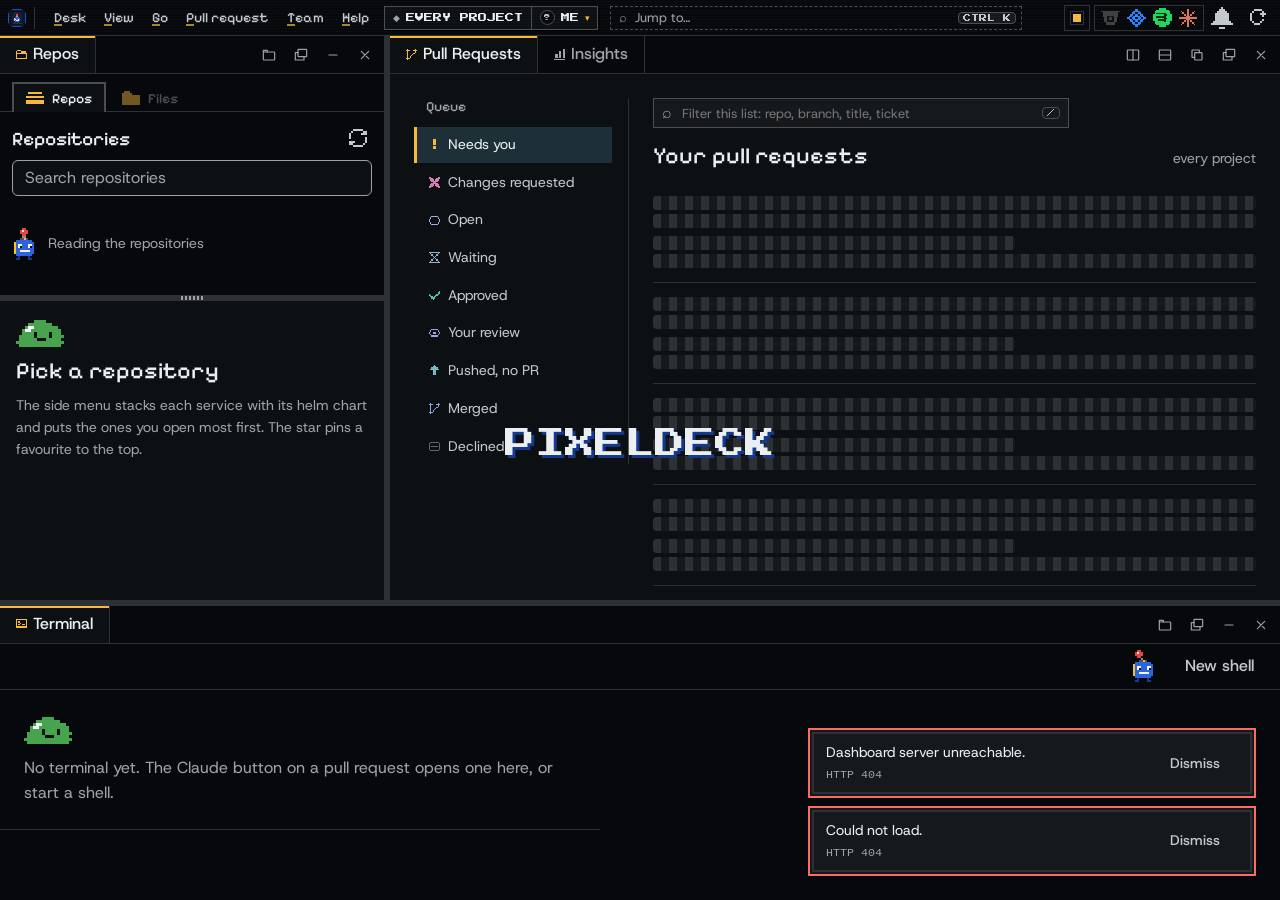
==== commit 5e6b9b24: "feat: GitHub and GitLab pull requests, and a Claude panel like the editor extensions Where your code" ====
--- a/static/index.html
+++ b/static/index.html
@@ -4,7 +4,7 @@
 <meta charset="utf-8">
 <meta name="viewport" content="width=device-width, initial-scale=1">
 <meta name="desk-token" content="__DESK_TOKEN__">
-<meta name="description" content="Your Bitbucket pull requests, diffs, review threads and merges, with Claude running in the same window.">
+<meta name="description" content="Your pull requests on Bitbucket, GitHub or GitLab: diffs, review threads and merges, with Claude running in the same window.">
 <meta name="color-scheme" content="dark">
 <title>PixelDeck</title>
 <link rel="icon" href="/static/app-icon.svg" type="image/svg+xml">
@@ -17,12 +17,10 @@
 <link rel="stylesheet" href="/static/hub.css">
 <link rel="stylesheet" href="/static/repos.css">
 <link rel="stylesheet" href="/static/music.css">
-<link rel="stylesheet" href="/static/music-youtube.css">
 <link rel="stylesheet" href="/static/menubar.css">
 <link rel="stylesheet" href="/static/control.css">
 <link rel="stylesheet" href="/static/welcome.css">
-<link rel="stylesheet" href="/static/prview.css">
-<link rel="stylesheet" href="/static/activity.css">
+<link rel="stylesheet" href="/static/claude.css">
 <script src="/static/keep.js" defer></script>
 <script src="/static/vendor/xterm.js" defer></script>
 <script src="/static/vendor/addon-fit.js" defer></script>
@@ -46,16 +44,13 @@
 <script src="/static/music.js" defer></script>
 <script src="/static/music-library.js" defer></script>
 <script src="/static/music-float.js" defer></script>
-<script src="/static/music-queue.js" defer></script>
-<script src="/static/music-tv.js" defer></script>
-<script src="/static/music-youtube.js" defer></script>
 <script src="/static/control.js" defer></script>
 <script src="/static/welcome.js" defer></script>
 <script src="/static/lock.js" defer></script>
 <script src="/static/winchrome.js" defer></script>
 <script src="/static/menubar.js" defer></script>
 <script src="/static/jump.js" defer></script>
-<script src="/static/activity.js" defer></script>
+<script src="/static/claude.js" defer></script>
 <script src="/static/app.js" defer></script>
 </head>
 <body>
@@ -85,7 +80,7 @@
     <span class="bar-drag" aria-hidden="true"></span>
     <div class="sync statusbar" id="status" role="group" aria-label="Status">
       <span class="st-item st-api" id="st-api" tabindex="0" hidden>
-        <span class="st-label" aria-hidden="true">API</span><span class="energy" id="energy" role="img" aria-label="Bitbucket API calls left this hour"></span>
+        <span class="st-label" aria-hidden="true">API</span><span class="energy" id="energy" role="img" aria-label="API calls left this hour"></span>
         <span class="st-num num8" id="st-api-num">0/1000</span><span class="st-unit">/h</span></span>
       <span class="st-item st-sync" id="st-sync" tabindex="0"><span class="st-dot" id="st-dot" data-tone="warn" aria-hidden="true"></span>
         <span class="sync-text" id="sync-text">not synced</span><span class="st-next" id="st-next"></span></span>
@@ -132,11 +127,11 @@
     <div><dt><kbd>n</kbd> <kbd>b</kbd></dt><dd>Next and previous file in the diff</dd></div>
     <div><dt><kbd>v</kbd></dt><dd>Mark the file viewed and jump to the next</dd></div>
     <div><dt><kbd>f</kbd></dt><dd>Fold the pull request header away, or bring it back</dd></div>
-    <div><dt><kbd>q</kbd> <kbd>i</kbd> <kbd>a</kbd> <kbd>t</kbd></dt><dd>Pull requests, insights, team activity, terminal</dd></div>
+    <div><dt><kbd>q</kbd> <kbd>i</kbd> <kbd>t</kbd></dt><dd>Pull requests, insights, terminal</dd></div>
     <div><dt><kbd>/</kbd></dt><dd>Filter the pull request list</dd></div>
     <div><dt><kbd>Ctrl</kbd> <kbd>K</kbd></dt><dd>Jump to a pull request, a person or a command</dd></div>
     <div><dt><kbd>Alt</kbd> + letter</dt><dd>Open a menu by its underlined letter</dd></div>
-    <div><dt><kbd>r</kbd></dt><dd>Refresh from Bitbucket</dd></div>
+    <div><dt><kbd>r</kbd></dt><dd>Refresh your pull requests</dd></div>
     <div><dt><kbd>?</kbd></dt><dd>This list</dd></div>
   </dl>
   <p class="menu-hint">Shift-click a Claude button to open it in its own terminal window.</p>
--- a/static/claude.css
+++ b/static/claude.css
@@ -0,0 +1,151 @@
+/* The Claude panel: Claude Code as a chat, its sessions, account and usage, drawn with the page's
+   own tokens so it follows the four themes and the six accents. */
+
+.cl-panel { position: relative; display: grid; grid-template-rows: auto minmax(0, 1fr) auto; height: 100%; min-height: 0;
+  background: var(--color-paper); color: var(--color-ink); }
+.cl-panel.is-drop { outline: 2px dashed var(--color-accent); outline-offset: -6px; }
+.cl-glyph { flex: none; color: var(--color-accent); }
+.cl-spacer { flex: 1 1 auto; }
+.cl-muted { margin: 0; color: var(--color-muted); font-size: var(--text-sm); line-height: 1.45; }
+
+/* the head: the chat's title and state, the sessions view, a new session */
+.cl-head { display: flex; align-items: center; gap: var(--space-xs); padding: var(--space-xs) var(--space-sm);
+  border-bottom: var(--rule-hair) solid var(--color-rule); min-width: 0; }
+.cl-title { font-family: var(--font-pixel); font-size: var(--text-md); white-space: nowrap; overflow: hidden; text-overflow: ellipsis; min-width: 0; }
+.cl-tool-btn { flex: none; font: inherit; font-size: var(--text-sm); color: var(--color-ink-2); background: none; border: var(--rule-hair) solid transparent;
+  border-radius: var(--radius-pill); padding: 4px 8px; cursor: pointer; }
+.cl-tool-btn:hover, .cl-tool-btn[aria-pressed="true"] { color: var(--color-ink); border-color: var(--color-rule-2); background: var(--color-paper-2); }
+.cl-tool-btn.is-new { color: var(--color-accent); }
+.cl-state { --tone: var(--color-muted); flex: none; font-family: var(--font-num); font-size: var(--num-8); text-transform: uppercase; color: var(--tone);
+  border: var(--rule-hair) solid var(--tone); border-radius: var(--radius-pill); padding: 3px 6px; white-space: nowrap; }
+.cl-state.is-working, .cl-state.is-starting { --tone: var(--color-cool); }
+.cl-state.is-waiting { --tone: var(--color-wait); animation: cl-blink 1.2s steps(2) infinite; }
+.cl-state.is-idle { --tone: var(--color-ok); }
+.cl-state.is-error { --tone: var(--color-bad); }
+
+.cl-body { min-height: 0; display: grid; grid-template-rows: minmax(0, 1fr) auto; }
+
+/* the sessions view: account and usage, then the sessions of a folder */
+.cl-side { overflow: auto; padding: var(--space-xs) var(--space-sm) var(--space-sm); display: grid; align-content: start; gap: var(--space-2xs); overscroll-behavior: contain; }
+.cl-sec { margin: var(--space-sm) 0 var(--space-2xs); font-family: var(--font-num); font-size: var(--num-8); letter-spacing: 0.08em; text-transform: uppercase; color: var(--color-muted); }
+.cl-fold { display: grid; gap: var(--space-2xs); }
+.cl-fold > summary.cl-sec { cursor: pointer; list-style: none; display: flex; align-items: center; gap: var(--space-xs); margin: var(--space-xs) 0 var(--space-2xs); }
+.cl-fold > summary.cl-sec::-webkit-details-marker { display: none; }
+.cl-fold > summary.cl-sec::before { content: ""; width: 0; height: 0; border-left: 5px solid currentColor; border-top: 4px solid transparent;
+  border-bottom: 4px solid transparent; transition: transform var(--dur-micro) var(--ease-out); }
+.cl-fold[open] > summary.cl-sec::before { transform: rotate(90deg); }
+.cl-fold > summary.cl-sec:hover { color: var(--color-ink); }
+.cl-rows { margin: 0; display: grid; gap: var(--space-2xs); }
+.cl-rows > div { display: grid; grid-template-columns: 5.5rem minmax(0, 1fr); gap: var(--space-xs); align-items: baseline; }
+.cl-rows dt { color: var(--color-muted); font-size: var(--text-sm); }
+.cl-rows dd { margin: 0; overflow-wrap: anywhere; }
+.cl-meter { --tone: var(--color-cool); display: grid; gap: 3px; margin-top: var(--space-xs); }
+.cl-meter.is-warn { --tone: var(--color-wait); } .cl-meter.is-bad { --tone: var(--color-bad); }
+.cl-meter-row { display: flex; justify-content: space-between; gap: var(--space-xs); font-size: var(--text-sm); }
+.cl-meter-row b { font-family: var(--font-num); font-size: var(--num-10); color: var(--tone); }
+.cl-meter-bar { height: 8px; background: var(--color-paper-3); border: var(--rule-hair) solid var(--color-rule); }
+.cl-meter-bar span { display: block; height: 100%; width: calc(var(--w) * 100%); background: var(--tone);
+  background-image: repeating-linear-gradient(90deg, transparent 0 6px, var(--color-paper-3) 6px 8px); }
+.cl-meter small { color: var(--color-muted); font-size: var(--text-xs); }
+.cl-actions { display: flex; flex-wrap: wrap; gap: var(--space-xs); margin: var(--space-xs) 0 var(--space-2xs); }
+.cl-session-tools { display: grid; grid-template-columns: minmax(0, 1fr) minmax(0, 1fr); gap: var(--space-xs); margin-bottom: var(--space-2xs); }
+.cl-search input { width: 100%; }
+.cl-group { margin: var(--space-xs) 0 2px; font-size: var(--text-xs); color: var(--color-muted); display: flex; gap: var(--space-xs); align-items: center; }
+.cl-group b { font-family: var(--font-num); font-size: var(--num-8); color: var(--color-accent-ink); background: var(--color-accent); padding: 2px 5px; border-radius: 8px; }
+.cl-session { display: grid; grid-template-columns: 10px minmax(0, 1fr) auto; align-items: center; gap: var(--space-xs); width: 100%; text-align: left;
+  font: inherit; color: var(--color-ink-2); background: none; border: 0; border-radius: 6px; padding: 6px var(--space-xs); cursor: pointer; }
+.cl-session:hover { background: var(--color-paper-2); color: var(--color-ink); }
+.cl-session.is-current { background: var(--color-paper-2); color: var(--color-ink); box-shadow: inset 2px 0 0 var(--color-accent); }
+.cl-session.is-add { grid-template-columns: 10px minmax(0, 1fr); color: var(--color-accent); font-weight: 500; }
+.cl-session-title { white-space: nowrap; overflow: hidden; text-overflow: ellipsis; }
+.cl-session time { font-family: var(--font-num); font-size: var(--num-8); color: var(--color-muted); }
+
+/* the chat */
+.cl-log { overflow: auto; padding: var(--space-sm); display: flex; flex-direction: column; gap: var(--space-sm); min-height: 0; overscroll-behavior: contain; }
+.cl-empty { margin: auto; max-width: 34rem; text-align: center; color: var(--color-ink-2); display: grid; gap: var(--space-xs); justify-items: center; padding: var(--space-lg) var(--space-sm); }
+.cl-empty h3 { font-family: var(--font-pixel); font-size: var(--text-lg); color: var(--color-ink); margin: 0; }
+.cl-empty p { margin: 0; line-height: 1.5; }
+.cl-msg { display: grid; gap: var(--space-2xs); padding: var(--space-xs) var(--space-sm); border-radius: var(--radius-card); border: var(--rule-hair) solid var(--color-rule); background: var(--color-paper-2); min-width: 0; }
+.cl-msg.is-you { background: var(--color-paper-3); border-color: var(--color-rule-2); margin-left: var(--space-lg); }
+.cl-msg.is-brief summary { cursor: pointer; list-style: none; display: flex; gap: var(--space-xs); align-items: baseline; color: var(--color-ink-2); }
+.cl-msg.is-brief summary::-webkit-details-marker { display: none; }
+.cl-who { display: inline-flex; align-items: center; gap: var(--space-2xs); font-family: var(--font-num); font-size: var(--num-8); text-transform: uppercase; color: var(--color-muted); }
+.is-claude .cl-who, .cl-live .cl-who { color: var(--color-accent); }
+.cl-text { white-space: pre-wrap; overflow-wrap: anywhere; line-height: 1.5; }
+.cl-md { line-height: 1.55; overflow-wrap: anywhere; }
+.cl-md > :first-child { margin-top: 0; } .cl-md > :last-child { margin-bottom: 0; }
+.cl-md pre, .cl-code { font-family: var(--font-term); font-size: var(--text-xs); background: var(--color-paper-3); border: var(--rule-hair) solid var(--color-rule);
+  border-radius: 6px; padding: var(--space-xs); margin: var(--space-2xs) 0 0; overflow: auto; max-height: 22rem; white-space: pre; }
+.cl-diff .cl-del { color: var(--color-bad); } .cl-diff .cl-add { color: var(--color-ok); }
+.cl-file { margin: var(--space-2xs) 0 0; font-family: var(--font-term); font-size: var(--text-xs); color: var(--color-ink-2); overflow-wrap: anywhere; }
+.cl-tool { border-left: 2px solid var(--color-rule-2); padding: 2px 0 2px var(--space-sm); color: var(--color-ink-2); font-size: var(--text-sm); }
+.cl-tool summary { cursor: pointer; display: flex; align-items: center; gap: var(--space-xs); list-style: none; overflow: hidden; text-overflow: ellipsis; white-space: nowrap; }
+.cl-tool summary::-webkit-details-marker { display: none; }
+.cl-dot { width: 8px; height: 8px; flex: none; background: var(--color-rule-2); }
+.cl-dot.is-live { background: var(--color-ok); }
+.cl-dot.is-waiting { background: var(--color-wait); animation: cl-blink 1s steps(2) infinite; }
+.cl-dot.is-run { background: var(--color-cool); animation: cl-blink 1s steps(2) infinite; }
+.cl-tool.is-ok .cl-dot { background: var(--color-ok); animation: none; }
+.cl-tool.is-bad .cl-dot { background: var(--color-bad); animation: none; }
+.cl-tool.is-bad summary { color: var(--color-bad); }
+.cl-ask { border: 2px solid var(--color-wait); border-radius: var(--radius-card); padding: var(--space-xs) var(--space-sm); background: var(--color-wait-soft); display: grid; gap: var(--space-2xs); }
+.cl-ask header b { font-weight: 500; }
+.cl-ask.is-allowed { border-color: var(--color-ok); background: var(--color-ok-soft); }
+.cl-ask.is-denied, .cl-ask:not(.is-open):not(.is-allowed):not(.is-denied) { border-color: var(--color-rule-2); background: var(--color-paper-2); }
+.cl-why { margin: 0; color: var(--color-ink-2); font-size: var(--text-sm); }
+.cl-ask-actions { display: flex; flex-wrap: wrap; gap: var(--space-xs); margin: var(--space-2xs) 0 0; }
+.cl-answered { font-family: var(--font-num); font-size: var(--num-8); text-transform: uppercase; color: var(--color-muted); }
+.cl-sys, .cl-turn { margin: 0; font-family: var(--font-num); font-size: var(--num-8); color: var(--color-muted); text-transform: uppercase; text-align: center; }
+.cl-turn.is-bad, .cl-error { color: var(--color-bad); }
+.cl-error { margin: 0; font-size: var(--text-sm); white-space: pre-wrap; }
+.cl-live { margin: 0 var(--space-sm) var(--space-xs); padding: var(--space-xs) var(--space-sm); border-radius: var(--radius-card); border: var(--rule-hair) dashed var(--color-accent);
+  display: grid; gap: var(--space-2xs); max-height: 40vh; overflow: auto; }
+.cl-caret { display: inline-block; width: 0.55em; height: 1em; margin-left: 2px; vertical-align: text-bottom; background: var(--color-accent); animation: cl-blink 0.8s steps(2) infinite; }
+
+/* the composer: files, the message, then + / context usage | model, mode, send */
+.cl-compose { position: relative; margin: 0 var(--space-xs) var(--space-xs); border: var(--rule-hair) solid var(--color-rule-2); border-radius: var(--radius-card);
+  background: var(--color-paper-2); }
+.cl-compose:focus-within { border-color: var(--color-accent); }
+.cl-files { display: flex; flex-wrap: wrap; gap: var(--space-2xs); padding: var(--space-xs) var(--space-xs) 0; }
+.cl-file-chip { display: inline-flex; align-items: center; gap: 4px; max-width: 14rem; font-size: var(--text-xs); color: var(--color-ink-2);
+  background: var(--color-paper-3); border: var(--rule-hair) solid var(--color-rule); border-radius: var(--radius-pill); padding: 2px 4px 2px 8px; }
+.cl-file-chip button { font: inherit; color: var(--color-muted); background: none; border: 0; cursor: pointer; padding: 0 2px; }
+.cl-input textarea { display: block; width: 100%; resize: vertical; min-height: 3.4em; max-height: 40vh; font: inherit; color: var(--color-ink);
+  background: transparent; border: 0; padding: var(--space-xs) var(--space-sm); outline: none; }
+.cl-bar { display: flex; align-items: center; gap: var(--space-2xs); padding: 0 var(--space-xs) var(--space-xs); min-width: 0; }
+.cl-icon { flex: none; width: 28px; height: 28px; font: 600 var(--text-md) var(--font-pixel); color: var(--color-ink-2); background: none;
+  border: var(--rule-hair) solid transparent; border-radius: 6px; cursor: pointer; }
+.cl-icon:hover { color: var(--color-ink); background: var(--color-paper-3); border-color: var(--color-rule); }
+.cl-ring { --tone: var(--color-cool); flex: none; display: inline-flex; align-items: center; gap: 3px; color: var(--color-muted); }
+.cl-ring.is-warn { --tone: var(--color-wait); }
+.cl-ring small { font-family: var(--font-num); font-size: var(--num-7); }
+.cl-ring-bg { fill: none; stroke: var(--color-rule-2); stroke-width: 3; }
+.cl-ring-fg { fill: none; stroke: var(--tone); stroke-width: 3; transform: rotate(-90deg); transform-origin: 50% 50%;
+  stroke-dasharray: calc(var(--p) * 0.5027) 50.27; }
+.cl-clock { --tone: var(--color-muted); flex: none; font-family: var(--font-num); font-size: var(--num-8); color: var(--tone); white-space: nowrap; }
+.cl-clock.is-warn { --tone: var(--color-wait); } .cl-clock.is-bad { --tone: var(--color-bad); }
+.cl-pick { flex: 0 1 auto; min-width: 0; max-width: 11rem; font: inherit; font-size: var(--text-xs); color: var(--color-ink-2); background: var(--color-paper-3);
+  border: var(--rule-hair) solid var(--color-rule); border-radius: var(--radius-pill); padding: 4px 8px; cursor: pointer; white-space: nowrap; overflow: hidden; text-overflow: ellipsis; }
+.cl-pick:hover { color: var(--color-ink); border-color: var(--color-rule-2); }
+.cl-pick.is-auto { color: var(--color-accent); }
+.cl-send { flex: none; width: 30px; height: 30px; font-size: var(--text-md); line-height: 1; color: var(--color-accent-ink); background: var(--color-accent);
+  border: 0; border-radius: 8px; cursor: pointer; }
+.cl-send:disabled { opacity: 0.4; cursor: default; }
+.cl-send.is-stop { color: var(--sprite-white); background: var(--color-bad); }
+
+/* the menus over the composer: slash commands, model and effort, permissions */
+.cl-menu { position: absolute; z-index: var(--z-dropdown); left: 0; right: 0; bottom: calc(100% + 6px); max-height: min(22rem, 60vh); overflow: auto;
+  background: var(--color-paper-2); border: 2px solid var(--color-rule-2); border-radius: var(--radius-card); padding: var(--space-2xs);
+  box-shadow: 0 6px 0 var(--color-paper-3); display: grid; gap: 2px; }
+.cl-menu-title { margin: var(--space-2xs) var(--space-xs) 2px; font-family: var(--font-num); font-size: var(--num-8); text-transform: uppercase; color: var(--color-muted); }
+.cl-menu-item { display: grid; gap: 2px; text-align: left; font: inherit; color: var(--color-ink-2); background: none; border: 0; border-radius: 6px;
+  padding: 6px var(--space-xs); cursor: pointer; }
+.cl-menu-item small { color: var(--color-muted); font-size: var(--text-xs); }
+.cl-menu-item code { font-family: var(--font-term); font-size: var(--text-xs); color: var(--color-muted); }
+.cl-menu-item:hover, .cl-menu-item.is-active { background: var(--color-paper-3); color: var(--color-ink); }
+.cl-menu-item.is-on { box-shadow: inset 2px 0 0 var(--color-accent); color: var(--color-ink); }
+.cl-efforts { display: flex; flex-wrap: wrap; gap: var(--space-2xs); padding: 0 var(--space-xs) var(--space-xs); }
+
+@keyframes cl-blink { 50% { opacity: 0.25; } }
+[data-motion="calm"] .cl-dot, [data-motion="calm"] .cl-caret, [data-motion="calm"] .cl-state.is-waiting { animation: none; }
+@media (prefers-reduced-motion: reduce) { .cl-dot, .cl-caret, .cl-state.is-waiting { animation: none; } }
